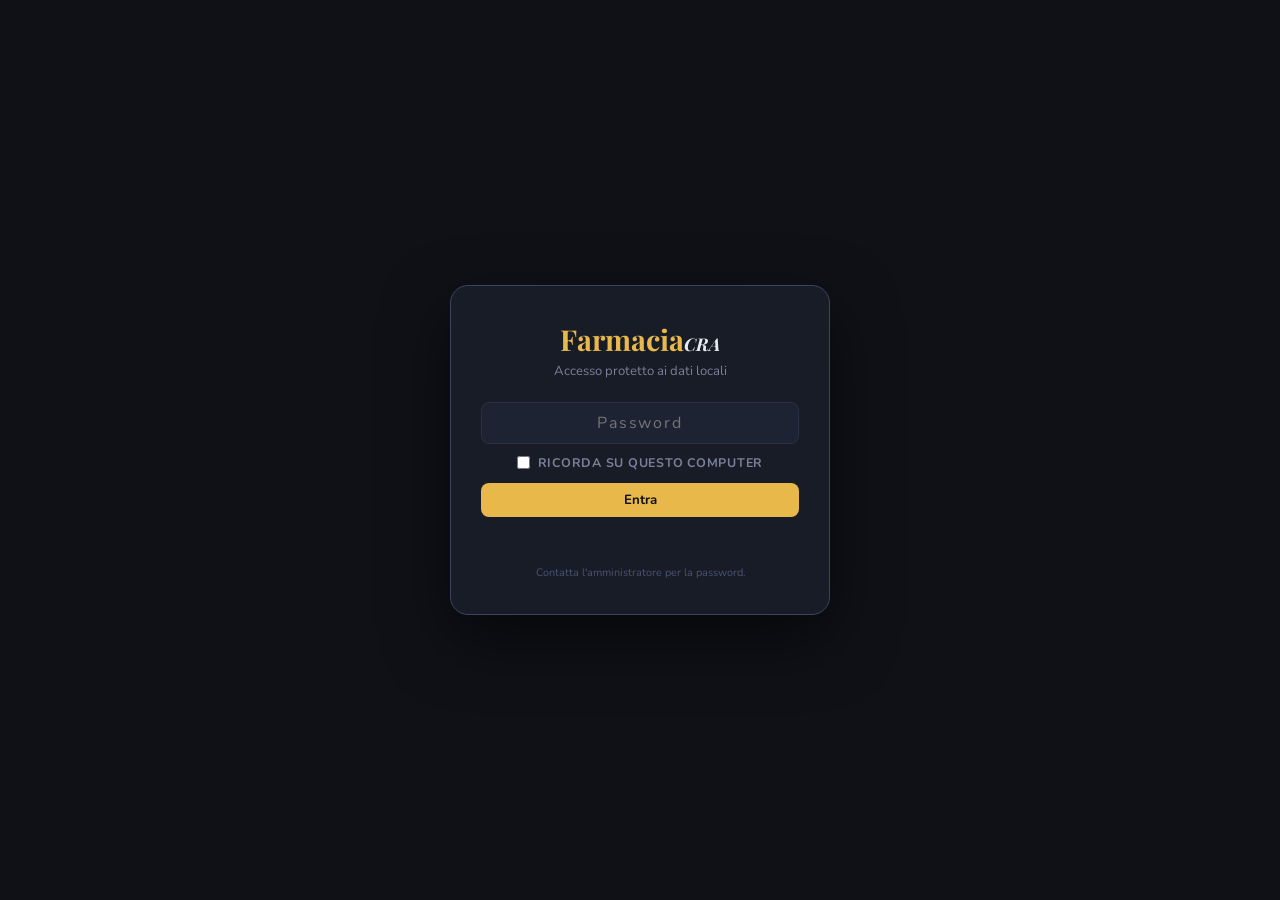
==== index.html @ 90d0b5b5 "Add files via upload" ====
<!DOCTYPE html>
<html lang="it">
<head>
<meta charset="UTF-8">
<meta name="viewport" content="width=device-width, initial-scale=1.0">
<title>FarmaciaCRA — Cascina Germoglio</title>
<link href="https://fonts.googleapis.com/css2?family=Playfair+Display:ital,wght@0,700;1,400&family=Inconsolata:wght@400;500;600&family=Nunito:wght@300;400;600;700&display=swap" rel="stylesheet">
<style>
*, *::before, *::after { box-sizing: border-box; margin: 0; padding: 0; }
:root {
  --bg: #0F1117; --surface: #181C27; --surface2: #1E2333;
  --border: #2A3045; --border-hi: #3A4560;
  --text: #E8EAF0; --muted: #7A8099; --dim: #4A5270;
  --gold: #E8B84B; --gold-bg: rgba(232,184,75,0.08);
  --red: #E05252; --red-bg: #2A1515;
  --amber: #E8913A; --amber-bg: #2A1E0E;
  --green: #4DB87A; --green-bg: #0E2018;
  --blue: #5B9BD5; --blue-bg: rgba(91,155,213,0.1);
  --violet: #9B7FD4; --violet-bg: rgba(155,127,212,0.1);
  --r: 12px;
}
body { font-family:'Nunito',sans-serif; background:var(--bg); color:var(--text); min-height:100vh; display:flex; flex-direction:column; }

/* HEADER */
header { background:var(--surface); border-bottom:1px solid var(--border); padding:14px 24px; display:flex; align-items:center; justify-content:space-between; position:sticky; top:0; z-index:100; gap:12px; }
.logo { font-family:'Playfair Display',serif; font-size:1.4rem; color:var(--gold); white-space:nowrap; }
.logo em { font-style:italic; color:var(--text); font-size:1rem; }
.hdr-tabs { display:flex; align-items:center; gap:2px; flex:1; margin:0 20px; }
.htab { padding:6px 16px; font-size:0.82rem; font-weight:700; color:var(--muted); cursor:pointer;
        border-radius:8px; transition:all .15s; white-space:nowrap; }
.htab:hover { color:var(--text); background:var(--surface2); }
.htab.active { color:var(--gold); background:var(--gold-bg); }
.hdr-right { display:flex; align-items:center; gap:10px; }
.clock { font-family:'Inconsolata',monospace; font-size:0.72rem; color:var(--muted); text-align:right; line-height:1.7; }

/* NAV TABS */
.nav-tabs { background:var(--surface); border-bottom:1px solid var(--border); padding:0 24px; display:flex; gap:0; }
.tab { padding:12px 20px; font-size:0.82rem; font-weight:700; color:var(--muted); cursor:pointer; border-bottom:2px solid transparent; transition:all .15s; white-space:nowrap; }
.tab:hover { color:var(--text); }
.tab.active { color:var(--gold); border-bottom-color:var(--gold); }

/* CONTAINER */
.container { max-width:1200px; margin:0 auto; padding:22px 24px; flex:1; }

/* TOOLBAR */
.toolbar { display:flex; justify-content:space-between; align-items:center; margin-bottom:18px; flex-wrap:wrap; gap:10px; }
.toolbar h2 { font-family:'Playfair Display',serif; font-size:1.15rem; }
.toolbar p  { font-size:0.75rem; color:var(--muted); margin-top:2px; }
.tbar-right { display:flex; gap:8px; flex-wrap:wrap; }

/* BUTTONS */
.btn { display:inline-flex; align-items:center; gap:5px; padding:8px 15px; border-radius:8px; border:none; cursor:pointer; font-family:'Nunito',sans-serif; font-size:0.83rem; font-weight:700; transition:all .15s; white-space:nowrap; }
.btn-gold  { background:var(--gold); color:#0F1117; }
.btn-gold:hover { filter:brightness(1.1); }
.btn-ghost { background:var(--surface2); color:var(--text); border:1px solid var(--border-hi); }
.btn-ghost:hover { background:var(--border); }
.btn-red   { background:var(--red-bg); color:var(--red); border:1px solid var(--red); }
.btn-red:hover { background:var(--red); color:#fff; }
.btn-blue  { background:var(--blue-bg); color:var(--blue); border:1px solid var(--blue); }
.btn-blue:hover { background:var(--blue); color:#fff; }
.btn-sm { padding:5px 10px; font-size:0.75rem; }

/* GRID PAZIENTI */
.grid { display:grid; grid-template-columns:repeat(auto-fill,minmax(320px,1fr)); gap:16px; }

/* PATIENT CARD */
.pcard { background:var(--surface); border:1px solid var(--border); border-radius:var(--r); overflow:hidden; transition:box-shadow .2s, border-color .2s; cursor:pointer; }
.pcard:hover { border-color:var(--gold); box-shadow:0 8px 32px rgba(0,0,0,.4); }
.pcard-head { padding:14px 16px 12px; display:flex; justify-content:space-between; align-items:flex-start; border-bottom:1px solid var(--border); }
.pname { font-family:'Playfair Display',serif; font-size:1.05rem; }
.pmeta { font-family:'Inconsolata',monospace; font-size:0.65rem; color:var(--dim); margin-top:3px; }
.pcard-body { padding:12px 16px; }
.pcard-stats { display:flex; gap:14px; }
.pstat { text-align:center; }
.pstat-n { font-family:'Inconsolata',monospace; font-size:1.1rem; font-weight:600; color:var(--gold); }
.pstat-l { font-size:0.65rem; color:var(--muted); margin-top:2px; }
.pcard-actions { padding:10px 16px; border-top:1px solid var(--border); display:flex; gap:6px; }

/* BADGE GRUPPO */
.badge { font-family:'Inconsolata',monospace; font-size:0.62rem; font-weight:600; padding:2px 8px; border-radius:20px; letter-spacing:.06em; text-transform:uppercase; }
.badge-cra { background:var(--gold-bg); color:var(--gold); border:1px solid rgba(232,184,75,.3); }
.badge-cd  { background:var(--blue-bg); color:var(--blue); border:1px solid rgba(91,155,213,.3); }
.badge-dim { background:var(--red-bg); color:var(--red); border:1px solid rgba(224,82,82,.3); }

/* BADGE FONTE FARMACO */
.fonte-cra  { background:var(--gold-bg); color:var(--gold); border:1px solid rgba(232,184,75,.25); font-size:0.6rem; padding:1px 6px; border-radius:10px; font-family:'Inconsolata',monospace; }
.fonte-pers { background:var(--blue-bg); color:var(--blue); border:1px solid rgba(91,155,213,.25); font-size:0.6rem; padding:1px 6px; border-radius:10px; font-family:'Inconsolata',monospace; }

/* MODAL */
.overlay { position:fixed; inset:0; background:rgba(0,0,0,.7); z-index:200; display:none; align-items:flex-start; justify-content:center; padding:24px; overflow-y:auto; }
.overlay.open { display:flex; }
.modal { background:var(--surface); border:1px solid var(--border-hi); border-radius:var(--r); width:100%; max-width:680px; margin:auto; }
.modal-head { padding:18px 22px; border-bottom:1px solid var(--border); display:flex; justify-content:space-between; align-items:center; }
.modal-title { font-family:'Playfair Display',serif; font-size:1.1rem; }
.modal-body { padding:22px; display:flex; flex-direction:column; gap:16px; }
.modal-foot { padding:14px 22px; border-top:1px solid var(--border); display:flex; gap:8px; justify-content:flex-end; }
.close-btn { background:none; border:none; color:var(--muted); font-size:1.4rem; cursor:pointer; line-height:1; padding:2px 6px; }
.close-btn:hover { color:var(--text); }

/* FORM */
.form-row { display:grid; grid-template-columns:1fr 1fr; gap:12px; }
.form-row-3 { display:grid; grid-template-columns:1fr 1fr 1fr; gap:12px; }
.form-group { display:flex; flex-direction:column; gap:5px; }
.form-group.full { grid-column:1/-1; }
label { font-size:0.75rem; font-weight:700; color:var(--muted); text-transform:uppercase; letter-spacing:.06em; }
input, select, textarea {
  background:var(--surface2); border:1px solid var(--border); border-radius:8px;
  color:var(--text); font-family:'Nunito',sans-serif; font-size:0.87rem;
  padding:9px 12px; transition:border-color .15s; width:100%;
}
input:focus, select:focus, textarea:focus { outline:none; border-color:var(--gold); }
textarea { resize:vertical; min-height:70px; }
select option { background:var(--surface2); }

/* SCHEDA TERAPEUTICA */
.scheda-wrap { max-width:900px; }
.scheda-header { background:var(--surface); border:1px solid var(--border); border-radius:var(--r); padding:16px 20px; margin-bottom:16px; display:flex; justify-content:space-between; align-items:center; flex-wrap:wrap; gap:10px; }
.scheda-pname { font-family:'Playfair Display',serif; font-size:1.3rem; }
.scheda-meta { font-family:'Inconsolata',monospace; font-size:0.7rem; color:var(--muted); margin-top:4px; }
.foglio-num { font-family:'Inconsolata',monospace; font-size:0.75rem; color:var(--gold); background:var(--gold-bg); border:1px solid rgba(232,184,75,.3); padding:4px 12px; border-radius:20px; }

/* SEZIONI TERAPIA */
.sezione { background:var(--surface); border:1px solid var(--border); border-radius:var(--r); margin-bottom:14px; overflow:hidden; }
.sezione-head { padding:12px 16px; border-bottom:1px solid var(--border); display:flex; justify-content:space-between; align-items:center; }
.sezione-title { font-family:'Inconsolata',monospace; font-size:0.72rem; font-weight:600; letter-spacing:.1em; text-transform:uppercase; }
.sezione-title.orale    { color:var(--gold); }
.sezione-title.topica   { color:var(--amber); }
.sezione-title.bisogno  { color:var(--violet); }
.sezione-title.longact  { color:var(--green); }

/* TABELLA FARMACI */
.drug-table { width:100%; border-collapse:collapse; font-size:0.8rem; }
.drug-table th { font-family:'Inconsolata',monospace; font-size:0.62rem; color:var(--muted); font-weight:600; letter-spacing:.06em; text-transform:uppercase; padding:8px 10px; border-bottom:1px solid var(--border); text-align:left; white-space:nowrap; }
.drug-table td { padding:9px 10px; border-bottom:1px solid var(--border); vertical-align:middle; }
.drug-table tr:last-child td { border-bottom:none; }
.drug-table tr:hover td { background:var(--surface2); }
.orario-dot { width:28px; height:28px; border-radius:50%; border:1px solid var(--border-hi); display:inline-flex; align-items:center; justify-content:center; font-family:'Inconsolata',monospace; font-size:0.65rem; color:var(--muted); }
.orario-dot.attivo { background:var(--gold-bg); border-color:var(--gold); color:var(--gold); }
.drug-nome { font-weight:700; }
.drug-dose { font-family:'Inconsolata',monospace; font-size:0.75rem; color:var(--gold); }
.drug-date { font-family:'Inconsolata',monospace; font-size:0.68rem; color:var(--muted); }
.drug-sosp { font-family:'Inconsolata',monospace; font-size:0.68rem; color:var(--red); }
.empty-row { text-align:center; padding:20px; color:var(--dim); font-size:0.8rem; font-style:italic; }

/* LONG ACTING TABLE */
.la-table { width:100%; border-collapse:collapse; font-size:0.8rem; }
.la-table th { font-family:'Inconsolata',monospace; font-size:0.62rem; color:var(--muted); font-weight:600; letter-spacing:.06em; text-transform:uppercase; padding:8px 10px; border-bottom:1px solid var(--border); text-align:left; }
.la-table td { padding:9px 10px; border-bottom:1px solid var(--border); vertical-align:middle; }
.la-table tr:last-child td { border-bottom:none; }
.prossima-ok   { color:var(--green); font-family:'Inconsolata',monospace; font-size:0.75rem; }
.prossima-warn { color:var(--amber); font-family:'Inconsolata',monospace; font-size:0.75rem; }
.prossima-late { color:var(--red); font-family:'Inconsolata',monospace; font-size:0.75rem; }

/* AGGIORNAMENTO FOOTER */
.scheda-footer { text-align:right; font-family:'Inconsolata',monospace; font-size:0.68rem; color:var(--dim); margin-top:8px; padding:10px 16px; }

/* EMPTY STATE */
.empty-state { text-align:center; padding:60px 20px; color:var(--muted); }
.empty-state .icon { font-size:3rem; margin-bottom:12px; opacity:.4; }
.empty-state p { font-size:0.9rem; }

/* MODAL GRANDE */
.modal-lg { max-width:860px; }

/* ORARI CHECKBOX */
.orari-group { display:flex; gap:10px; flex-wrap:wrap; margin-top:4px; }
.orario-check { display:flex; align-items:center; gap:5px; cursor:pointer; }
.orario-check input { width:auto; }
.orario-check span { font-family:'Inconsolata',monospace; font-size:0.82rem; }
.orario-dose-row { display:flex; align-items:center; padding:4px 0; }

/* CONVALIDA TERAPIA STAMPA */
@media print {
  .convalida-page { page-break-after: always; }
  .convalida-page:last-child { page-break-after: avoid; }
}

/* PRINT STYLES */
@media print {
  body { background:#fff; color:#000; font-family:'Times New Roman',serif; }
  .no-print { display:none !important; }
  .print-only { display:block !important; }
  .print-page { padding:15mm 15mm 10mm; }
  .print-header { text-align:center; margin-bottom:8mm; border-bottom:2px solid #000; padding-bottom:4mm; }
  .print-header h1 { font-size:14pt; font-weight:bold; }
  .print-header h2 { font-size:11pt; margin-top:2mm; }
  .print-header .foglio-info { font-size:9pt; margin-top:3mm; display:flex; justify-content:space-between; }
  .print-section { margin-top:6mm; }
  .print-section-title { font-size:9pt; font-weight:bold; text-transform:uppercase; border-bottom:1px solid #000; padding-bottom:1mm; margin-bottom:2mm; }
  .print-table { width:100%; border-collapse:collapse; font-size:8pt; }
  .print-table th { border:1px solid #000; padding:2mm 3mm; text-align:left; background:#f0f0f0; font-size:7pt; }
  .print-table td { border:1px solid #000; padding:2mm 3mm; min-height:7mm; }
  .print-table .firma-cell { width:28mm; }
  .print-table .data-cell { width:22mm; }
  .print-table .orario-cell { width:12mm; text-align:center; }
  .print-footer { margin-top:8mm; border-top:1px solid #aaa; padding-top:3mm; font-size:7pt; color:#555; display:flex; justify-content:space-between; }
  .print-ente { font-size:7pt; color:#555; text-align:center; margin-top:4mm; }
  @page { size:A4 landscape; margin:10mm; }
}
.print-only { display:none; }

/* ===== REPORT ===== */
.report-table { width:100%; border-collapse:collapse; font-size:0.82rem; margin-bottom:20px; }
.report-table th { font-family:'Inconsolata',monospace; font-size:0.62rem; color:var(--muted); font-weight:600; letter-spacing:.06em; text-transform:uppercase; padding:8px 12px; border-bottom:2px solid var(--border); text-align:left; white-space:nowrap; }
.report-table td { padding:9px 12px; border-bottom:1px solid var(--border); vertical-align:middle; }
.report-table tr:last-child td { border-bottom:none; }
.report-table tr:hover td { background:var(--surface2); }
.report-table .num { font-family:'Inconsolata',monospace; font-weight:600; }
.stato-pill { font-family:'Inconsolata',monospace; font-size:0.6rem; font-weight:600; padding:2px 8px; border-radius:20px; letter-spacing:.06em; text-transform:uppercase; white-space:nowrap; }
.stato-ok     { background:var(--green-bg); color:var(--green); border:1px solid rgba(77,184,122,.3); }
.stato-warn   { background:var(--amber-bg); color:var(--amber); border:1px solid rgba(232,145,58,.3); }
.stato-urgent { background:var(--red-bg);   color:var(--red);   border:1px solid rgba(224,82,82,.3); }
.storico-card { background:var(--surface); border:1px solid var(--border); border-radius:var(--r); margin-bottom:12px; overflow:hidden; }
.storico-card-head { padding:12px 16px; display:flex; justify-content:space-between; align-items:center; cursor:pointer; }
.storico-card-head:hover { background:var(--surface2); }
.storico-card-body { display:none; padding:16px; border-top:1px solid var(--border); }
.storico-card-body.open { display:block; }
.report-section-title { font-family:'Inconsolata',monospace; font-size:0.7rem; font-weight:600; letter-spacing:.1em; text-transform:uppercase; color:var(--muted); margin:16px 0 8px; }

/* SEARCH */
.search-bar { position:relative; }
.search-bar input { padding-left:32px; width:220px; }
.search-icon { position:absolute; left:10px; top:50%; transform:translateY(-50%); color:var(--muted); font-size:0.85rem; pointer-events:none; }

/* TOAST */
.toast { position:fixed; bottom:24px; right:24px; background:var(--surface); border:1px solid var(--green); border-radius:10px; padding:12px 18px; font-size:0.83rem; color:var(--green); z-index:999; display:none; animation:slideUp .2s; }
.toast.show { display:block; }
@keyframes slideUp { from { opacity:0; transform:translateY(10px); } to { opacity:1; transform:translateY(0); } }
@keyframes fadeIn { from { opacity:0; } to { opacity:1; } }

/* LOGIN */
.login-screen { position:fixed; inset:0; z-index:1000; background:var(--bg); display:flex; align-items:center; justify-content:center; padding:24px; }
.login-box { width:100%; max-width:380px; background:var(--surface); border:1px solid var(--border-hi); border-radius:18px; padding:34px 30px; box-shadow:0 24px 64px rgba(0,0,0,.55); text-align:center; }
.login-box h1 { font-family:'Playfair Display',serif; color:var(--gold); font-size:1.8rem; margin-bottom:4px; }
.login-box p { color:var(--muted); font-size:.82rem; margin-bottom:22px; }
.login-box input { text-align:center; letter-spacing:.12em; font-size:1rem; }
.login-error { min-height:20px; color:var(--red); font-size:.8rem; margin-top:10px; }

/* PILL SEZIONE */
.sezione-pill { font-size:0.62rem; padding:2px 8px; border-radius:10px; font-family:'Inconsolata',monospace; font-weight:600; text-transform:uppercase; }
.pill-orale   { background:var(--gold-bg); color:var(--gold); }
.pill-topica  { background:var(--amber-bg); color:var(--amber); }
.pill-bisogno { background:var(--violet-bg); color:var(--violet); }
.pill-longact { background:var(--green-bg); color:var(--green); }

/* BACK BTN */
.back-btn { display:inline-flex; align-items:center; gap:6px; color:var(--muted); font-size:0.8rem; cursor:pointer; margin-bottom:16px; transition:color .15s; background:none; border:none; font-family:'Nunito',sans-serif; }
.back-btn:hover { color:var(--text); }

/* INVENTARIO */
.inv-grid { display:grid; grid-template-columns:repeat(auto-fill,minmax(340px,1fr)); gap:16px; }
.inv-card { background:var(--surface); border:1px solid var(--border); border-radius:var(--r); overflow:hidden; transition:border-color .2s, box-shadow .2s; }
.inv-card.stato-ok     { border-left:4px solid var(--green); }
.inv-card.stato-warn   { border-left:4px solid var(--amber); }
.inv-card.stato-urgent { border-left:4px solid var(--red); }
.inv-card-head { padding:14px 16px 10px; border-bottom:1px solid var(--border); display:flex; justify-content:space-between; align-items:flex-start; }
.inv-nome { font-weight:700; font-size:0.95rem; }
.inv-forma { font-family:'Inconsolata',monospace; font-size:0.65rem; color:var(--muted); margin-top:2px; }
.inv-card-body { padding:12px 16px; display:flex; flex-direction:column; gap:10px; }
.inv-row { display:flex; justify-content:space-between; align-items:center; font-size:0.8rem; }
.inv-label { color:var(--muted); }
.inv-val { font-family:'Inconsolata',monospace; font-weight:600; }
.inv-val.green  { color:var(--green); }
.inv-val.amber  { color:var(--amber); }
.inv-val.red    { color:var(--red); }
/* DOSE CIRCLE — sostituisce orario-dot per terapie orali */
.dose-circle {
  width:36px; height:36px; border-radius:50%;
  border:1.5px solid var(--border-hi);
  display:inline-flex; align-items:center; justify-content:center;
  font-family:'Inconsolata',monospace; font-size:0.8rem; color:var(--muted);
  cursor:default; user-select:none; position:relative;
}
.dose-circle.attivo {
  background:var(--gold-bg); border-color:var(--gold); color:var(--gold);
  cursor:default;
}
.dose-circle-val { line-height:1; font-weight:600; }

/* POPUP DOSE INLINE */
.dose-popup {
  position:absolute; top:calc(100% + 6px); left:50%; transform:translateX(-50%);
  background:var(--surface2); border:1px solid var(--gold);
  border-radius:8px; padding:6px 8px; z-index:300; white-space:nowrap;
  display:flex; align-items:center; gap:6px; box-shadow:0 4px 16px rgba(0,0,0,.4);
}
.dose-popup input {
  width:64px; text-align:center; font-family:'Inconsolata',monospace;
  font-size:0.88rem; padding:4px 6px; background:var(--surface); color:var(--gold);
  border:1px solid var(--gold); border-radius:6px;
}
.dose-popup .dose-pop-ok {
  background:var(--gold); color:#0F1117; border:none; border-radius:6px;
  padding:4px 8px; cursor:pointer; font-weight:700; font-size:0.75rem;
}

/* ALERT BANNER INVENTARIO */
.inv-alert { margin-bottom:18px; border-radius:var(--r); padding:13px 17px; }
.inv-alert.urgent { background:var(--red-bg); border:1px solid var(--red); }
.inv-alert.warn   { background:var(--amber-bg); border:1px solid var(--amber); }
.inv-alert-ttl { font-family:'Inconsolata',monospace; font-size:0.68rem; font-weight:600; letter-spacing:.1em; text-transform:uppercase; margin-bottom:7px; }
.inv-alert.urgent .inv-alert-ttl { color:var(--red); }
.inv-alert.warn   .inv-alert-ttl { color:var(--amber); }
.inv-chips { display:flex; flex-wrap:wrap; gap:5px; }
.chip-urgent { font-size:0.78rem; padding:3px 10px; border-radius:20px; background:rgba(224,82,82,.15); border:1px solid rgba(224,82,82,.3); color:var(--text); }
.chip-warn   { font-size:0.78rem; padding:3px 10px; border-radius:20px; background:rgba(232,145,58,.15); border:1px solid rgba(232,145,58,.3); color:var(--text); }

/* MOVIMENTO LOG */
.mov-list { display:flex; flex-direction:column; gap:6px; margin-top:6px; }
.mov-row { display:flex; justify-content:space-between; align-items:center; background:var(--surface2); border-radius:8px; padding:8px 12px; font-size:0.78rem; }
.mov-tipo { font-family:'Inconsolata',monospace; font-size:0.65rem; font-weight:600; text-transform:uppercase; }
.mov-tipo.carico    { color:var(--green); }
.mov-tipo.scarico   { color:var(--red); }
.mov-tipo.rettifica { color:var(--amber); }
.mov-q { font-family:'Inconsolata',monospace; font-weight:700; }
.mov-q.pos { color:var(--green); }
.mov-q.neg { color:var(--red); }
.mov-data { color:var(--dim); font-size:0.7rem; font-family:'Inconsolata',monospace; }

/* SOMMARIO INVENTARIO */
.inv-summary { display:flex; gap:16px; flex-wrap:wrap; margin-bottom:18px; }
.inv-stat { background:var(--surface); border:1px solid var(--border); border-radius:10px; padding:14px 20px; flex:1; min-width:140px; }
.inv-stat-n { font-family:'Inconsolata',monospace; font-size:1.4rem; font-weight:600; }
.inv-stat-l { font-size:0.7rem; color:var(--muted); margin-top:3px; }
</style>
</head>
<body>

<div class="login-screen no-print" id="login-screen">
  <div class="login-box">
    <h1>Farmacia<em style="color:var(--text);font-size:1.1rem;">CRA</em></h1>
    <p>Accesso protetto ai dati locali</p>
    <input type="password" id="login-password" placeholder="Password" onkeydown="if(event.key==='Enter')loginApp()">
    <label style="display:flex;align-items:center;gap:8px;font-size:0.78rem;color:var(--muted);margin-top:10px;cursor:pointer;justify-content:center">
      <input type="checkbox" id="ricorda-device" style="width:auto;accent-color:var(--gold)">
      Ricorda su questo computer
    </label>
    <button class="btn btn-gold" style="width:100%;justify-content:center;margin-top:12px" onclick="loginApp()">Entra</button>
    <div class="login-error" id="login-error"></div>
    <p style="font-size:.68rem;margin-top:18px;margin-bottom:0;color:var(--dim)">Contatta l'amministratore per la password.</p>
  </div>
</div>

<header class="no-print">
  <div class="logo">Farmacia<em>CRA</em></div>
  <div class="hdr-tabs no-print">
    <div class="htab active" id="htab-pazienti" onclick="showTab('pazienti')">Pazienti</div>
    <div class="htab" id="htab-inventario" onclick="showTab('inventario')">Inventario CRA</div>
    <div class="htab" id="htab-report" onclick="showTab('report')">Report</div>
  </div>
  <div class="hdr-right">
    <button class="btn btn-ghost btn-sm" onclick="esportaBackup()" title="Esporta backup dati">💾 Backup</button>
    <label class="btn btn-ghost btn-sm" style="cursor:pointer" title="Importa backup dati">
      📥 Importa <input type="file" id="import-file" accept=".json" style="display:none" onchange="importaBackup(this)">
    </label>
    <button class="btn btn-ghost btn-sm" onclick="openModalCambiaPassword()" title="Cambia password">🔑</button>

    <div class="clock" id="clock"></div>
  </div>
</header>



<!-- TOAST -->
<div class="toast" id="toast"></div>

<!-- ===================== TAB PAZIENTI ===================== -->
<div id="tab-pazienti" class="container">

  <!-- BANNER ALERT FARMACI (visibile nella home) -->
  <div id="home-alert-urgent" class="inv-alert urgent" style="display:none;margin-bottom:14px">
    <div style="display:flex;align-items:center;justify-content:space-between;flex-wrap:wrap;gap:8px">
      <div class="inv-alert-ttl" style="margin-bottom:0">🔗 Collegamento rotto — <span id="home-alert-urgent-count" style="font-family:'Inconsolata',monospace;font-size:0.7rem;background:var(--red-bg);border:1px solid var(--red);border-radius:10px;padding:1px 8px">0</span> terapie con farmacoCRAid non trovato</div>
      <span style="font-size:0.73rem;color:var(--muted);cursor:pointer;text-decoration:underline" onclick="showTab('report');setTimeout(()=>showReportTab('incongruenze'),80)">Vai a Report → Incongruenze →</span>
    </div>
    <div class="inv-chips" id="home-chips-urgent" style="margin-top:8px"></div>
  </div>
  <div id="home-alert-warn" class="inv-alert warn" style="display:none;margin-bottom:14px">
    <div class="inv-alert-ttl">⚠ Farmaci in ATTENZIONE — scorte per meno di 7 giorni</div>
    <div class="inv-chips" id="home-chips-warn"></div>
  </div>
  <!-- BANNER REPORT MENSILE -->
  <div id="home-report-banner" style="display:none;margin-bottom:14px;background:var(--blue-bg);border:1px solid var(--blue);border-radius:var(--r);padding:13px 17px;">
    <div style="font-family:'Inconsolata',monospace;font-size:0.68rem;font-weight:600;letter-spacing:.1em;text-transform:uppercase;color:var(--blue);margin-bottom:7px">📊 Report mensile disponibile</div>
    <div style="display:flex;align-items:center;justify-content:space-between;flex-wrap:wrap;gap:10px">
      <span style="font-size:0.82rem" id="home-report-banner-msg"></span>
      <button class="btn btn-blue btn-sm" onclick="generaESalvaReportMensile(true)">Genera e salva report</button>
    </div>
  </div>

  <!-- VISTA LISTA PAZIENTI -->
  <div id="vista-lista">
    <div class="toolbar">
      <div>
        <h2>Pazienti</h2>
        <p id="pz-count"></p>
      </div>
      <div class="tbar-right">
        <div class="search-bar">
          <span class="search-icon">🔍</span>
          <input type="text" id="search-pz" placeholder="Cerca paziente…" oninput="renderLista()">
        </div>

        <button class="btn btn-gold" onclick="openModalPaziente()">+ Nuovo paziente</button>
        <button class="btn btn-ghost btn-sm" onclick="openModalConvalida()">🗓 Convalida terapia</button>

      </div>
    </div>
    <div class="grid" id="grid-pazienti"></div>
  </div>

  <!-- VISTA SCHEDA PAZIENTE -->
  <div id="vista-scheda" style="display:none;">
    <button class="back-btn no-print" onclick="tornaLista()">← Torna all'elenco</button>
    <div class="scheda-wrap" id="scheda-content"></div>
  </div>

</div>

<!-- ===================== TAB INVENTARIO ===================== -->
<div id="tab-inventario" class="container" style="display:none;">

  <div id="inv-alert-urgent" class="inv-alert urgent" style="display:none;">
    <div style="display:flex;align-items:center;justify-content:space-between;flex-wrap:wrap;gap:8px;margin-bottom:8px">
      <div class="inv-alert-ttl" style="margin-bottom:0">⚠ Scorta = 0 con terapie attive — <span id="inv-alert-urgent-count" style="font-family:'Inconsolata',monospace;font-size:0.7rem;background:var(--red-bg);border:1px solid var(--red);border-radius:10px;padding:1px 8px">0</span></div>
      <span style="font-size:0.73rem;color:var(--muted)">Verifica scorta fisica e aggiorna o ordina</span>
    </div>
    <table style="width:100%;border-collapse:collapse;font-size:0.78rem">
      <thead><tr style="color:var(--muted);font-family:'Inconsolata',monospace;font-size:0.65rem;text-transform:uppercase;letter-spacing:.08em">
        <th style="text-align:left;padding:4px 8px;border-bottom:1px solid var(--border)">Farmaco</th>
        <th style="text-align:center;padding:4px 8px;border-bottom:1px solid var(--border)">Scorta</th>
        <th style="text-align:center;padding:4px 8px;border-bottom:1px solid var(--border)">Consumo/die</th>
        <th style="text-align:left;padding:4px 8px;border-bottom:1px solid var(--border)">Pazienti</th>
      </tr></thead>
      <tbody id="inv-chips-urgent"></tbody>
    </table>
  </div>
  <div id="inv-alert-warn" class="inv-alert warn" style="display:none;">
    <div class="inv-alert-ttl">⬇ Scorte in esaurimento</div>
    <div class="inv-chips" id="inv-chips-warn"></div>
  </div>

  <div class="inv-summary" id="inv-summary"></div>

  <div class="toolbar">
    <div>
      <h2>Farmaci CRA — Magazzino</h2>
      <p id="inv-count"></p>
    </div>
    <div class="tbar-right">
      <input type="text" id="search-inv" placeholder="Cerca farmaco…" style="width:200px" oninput="renderInventario()">
      <button class="btn btn-gold" onclick="openModalFarmacioCRA()">+ Nuovo farmaco</button>
      <button class="btn btn-ghost btn-sm" onclick="openModalMovimenti()">📋 Log movimenti</button>
    </div>
  </div>

  <div class="inv-grid" id="inv-grid"></div>
</div>

<!-- MODAL FARMACO CRA -->
<div class="overlay" id="modal-farmaco-cra">
  <div class="modal">
    <div class="modal-head">
      <span class="modal-title" id="modal-fcra-title">Scheda farmaco CRA</span>
      <button class="close-btn" onclick="closeModal('modal-farmaco-cra')">×</button>
    </div>
    <div class="modal-body">
      <div class="form-row">
        <div class="form-group">
          <label>Nome farmaco *</label>
          <input type="text" id="fcra-nome" placeholder="es. Aloperidolo 2mg">
        </div>
        <div class="form-group">
          <label>Forma farmaceutica</label>
          <select id="fcra-forma">
            <option>Compresse</option><option>Capsule</option><option>Gocce</option>
            <option>Fiala IM</option><option>Fiala EV</option><option>Cerotto</option>
            <option>Soluzione orale</option><option>Sospensione</option><option>Altro</option>
          </select>
        </div>
      </div>
      <div class="form-row">
        <div class="form-group">
          <label>Unità per confezione *</label>
          <input type="number" id="fcra-xconf" min="1" placeholder="es. 30">
        </div>
        <div class="form-group">
          <label>Unità di misura</label>
          <input type="text" id="fcra-udm" placeholder="es. cp, fl, ml…">
        </div>
      </div>
      <div class="form-row">
        <div class="form-group">
          <label>Scorta attuale (unità) *</label>
          <input type="number" id="fcra-scorta" min="0" placeholder="es. 120">
        </div>
        <div class="form-group">
          <label>Data riferimento scorta *</label>
          <input type="date" id="fcra-lastsync">
        </div>
      </div>
      <div class="form-row">
        <div class="form-group">
          <label>⬇ Alert scorte (giorni residui)</label>
          <input type="number" id="fcra-warn-gg" min="1" value="8" placeholder="8">
          <small style="color:var(--muted);font-size:0.68rem;margin-top:3px;display:block">Default 8 gg — calcolato sul consumo attuale</small>
        </div>
        <div class="form-group">
          <label>⚠ Urgente (giorni residui)</label>
          <input type="number" id="fcra-urgent-gg" min="1" value="3" placeholder="3">
          <small style="color:var(--muted);font-size:0.68rem;margin-top:3px;display:block">Default 3 gg</small>
        </div>
      </div>
      <div style="background:var(--surface2);border-radius:8px;padding:9px 12px;font-size:0.73rem;color:var(--muted);margin-top:-6px">
        💡 Le soglie si basano sui giorni residui stimati. Con consumo giornaliero zero vengono ignorate.
      </div>
      <div class="form-group">
        <label>Note</label>
        <textarea id="fcra-note" placeholder="Note sul farmaco…" style="min-height:50px"></textarea>
      </div>
    </div>
    <div class="modal-foot">
      <button class="btn btn-ghost" onclick="closeModal('modal-farmaco-cra')">Annulla</button>
      <button class="btn btn-gold" onclick="salvaFarmacioCRA()">Salva</button>
    </div>
  </div>
</div>

<!-- MODAL CARICO SCORTE -->
<div class="overlay" id="modal-carico">
  <div class="modal">
    <div class="modal-head">
      <span class="modal-title">📦 Carico scorte</span>
      <button class="close-btn" onclick="closeModal('modal-carico')">×</button>
    </div>
    <div class="modal-body">
      <p style="font-size:0.82rem;color:var(--muted)" id="carico-farm-label"></p>
      <div class="form-row">
        <div class="form-group">
          <label>Numero confezioni ricevute *</label>
          <input type="number" id="carico-nconf" min="1" placeholder="es. 3">
        </div>
        <div class="form-group">
          <label>Unità per confezione</label>
          <input type="number" id="carico-xconf" min="1" readonly style="opacity:.6">
        </div>
      </div>
      <div class="form-group">
        <label>Note (fornitore, lotto, DDT…)</label>
        <input type="text" id="carico-note" placeholder="Opzionale">
      </div>
      <input type="hidden" id="carico-totale">
    </div>
    <div class="modal-foot">
      <button class="btn btn-ghost" onclick="closeModal('modal-carico')">Annulla</button>
      <button class="btn btn-gold" onclick="eseguiCarico()">Conferma carico</button>
    </div>
  </div>
</div>

<!-- MODAL SCARICO -->
<div class="overlay" id="modal-scarico">
  <div class="modal" style="max-width:480px">
    <div class="modal-head">
      <span class="modal-title">📤 Scarico scorte</span>
      <button class="close-btn" onclick="closeModal('modal-scarico')">×</button>
    </div>
    <div class="modal-body">
      <p style="font-size:0.82rem;color:var(--muted)" id="scarico-farm-label"></p>
      <div class="form-row">
        <div class="form-group">
          <label>Confezioni da scaricare *</label>
          <input type="number" id="scarico-nconf" min="1" value="1" placeholder="es. 1">
        </div>
        <div class="form-group">
          <label>Unità per confezione</label>
          <input type="number" id="scarico-xconf" min="1" readonly style="opacity:.6">
        </div>
      </div>
      <div class="form-group">
        <label>Causale scarico *</label>
        <input type="text" id="scarico-note" placeholder="es. farmaco scaduto, somministrazione extra, rottura…">
      </div>
    </div>
    <div class="modal-foot">
      <button class="btn btn-ghost" onclick="closeModal('modal-scarico')">Annulla</button>
      <button class="btn btn-red" onclick="eseguiScarico()">Conferma scarico</button>
    </div>
  </div>
</div>
<!-- MODAL RETTIFICA -->
<div class="overlay" id="modal-rettifica">
  <div class="modal" style="max-width:480px">
    <div class="modal-head">
      <span class="modal-title">⚖ Rettifica inventario</span>
      <button class="close-btn" onclick="closeModal('modal-rettifica')">×</button>
    </div>
    <div class="modal-body">
      <div id="rett-farm-label" style="background:var(--surface2,#2a2a2a);border:1px solid var(--border);border-radius:6px;padding:10px 14px;margin-bottom:14px;font-weight:700;font-size:0.95rem;color:var(--text)"></div>
      <div class="form-row">
        <div class="form-group">
          <label>Scorta reale contata (unità) *</label>
          <input type="number" id="rett-scorta" min="0" placeholder="Unità effettivamente presenti">
        </div>
        <div class="form-group">
          <label>Scorta calcolata dall'app</label>
          <input type="text" id="rett-calcolata" readonly style="opacity:.6;font-family:Inconsolata,monospace;">
        </div>
      </div>
      <div class="form-group">
        <label>Motivazione rettifica *</label>
        <input type="text" id="rett-note" placeholder="es. conta fisica mensile, farmaco scaduto…">
      </div>
    </div>
    <div class="modal-foot">
      <button class="btn btn-ghost" onclick="closeModal('modal-rettifica')">Annulla</button>
      <button class="btn btn-red" onclick="eseguiRettifica()">Applica rettifica</button>
    </div>
  </div>
</div>

<!-- MODAL LOG MOVIMENTI -->
<div class="overlay" id="modal-movimenti">
  <div class="modal modal-lg">
    <div class="modal-head">
      <span class="modal-title">Log movimenti magazzino</span>
      <button class="close-btn" onclick="closeModal('modal-movimenti')">×</button>
    </div>
    <div class="modal-body" style="max-height:65vh;overflow-y:auto;">
      <div id="log-movimenti-content"></div>
    </div>
    <div class="modal-foot">
      <button class="btn btn-ghost btn-sm" onclick="stampaMovimenti()">🖨 Stampa log</button>
      <button class="btn btn-ghost" onclick="closeModal('modal-movimenti')">Chiudi</button>
    </div>
  </div>
</div>

<!-- ===================== TAB REPORT ===================== -->
<div id="tab-report" class="container" style="display:none;">

  <div class="nav-tabs" style="margin:0 -24px 20px;padding:0 24px;">
    <div class="tab active" id="rtab-scorte"        onclick="showReportTab('scorte')">📦 Scorte magazzino</div>
    <div class="tab"        id="rtab-consumi"       onclick="showReportTab('consumi')">📈 Farmaci in uso</div>
    <div class="tab"        id="rtab-storico"       onclick="showReportTab('storico')">🗂 Storico mensile</div>
    <div class="tab"        id="rtab-incongruenze"  onclick="showReportTab('incongruenze')">🔍 Incongruenze</div>
  </div>

  <div id="rpanel-scorte">
    <div class="toolbar" style="margin-bottom:14px">
      <div><h2>Scorte magazzino</h2><p style="font-size:0.75rem;color:var(--muted)">Snapshot scorte residue stimate oggi</p></div>
      <div class="tbar-right"><button class="btn btn-ghost btn-sm" onclick="stampaReportScorte()">🖨 Stampa</button></div>
    </div>
    <div id="report-scorte-content"></div>
  </div>

  <div id="rpanel-consumi" style="display:none">
    <div class="toolbar" style="margin-bottom:14px">
      <div><h2>Farmaci in uso</h2><p style="font-size:0.75rem;color:var(--muted)">Consumo mensile stimato e fabbisogno ordine</p></div>
      <div class="tbar-right"><button class="btn btn-ghost btn-sm" onclick="stampaReportConsumi()">🖨 Stampa</button></div>
    </div>
    <div id="report-consumi-content"></div>
  </div>

  <div id="rpanel-storico" style="display:none">
    <div class="toolbar" style="margin-bottom:14px">
      <div><h2>Storico report mensili</h2><p style="font-size:0.75rem;color:var(--muted)" id="storico-count"></p></div>
    </div>
    <div id="report-storico-list"></div>
  </div>

  <div id="rpanel-incongruenze" style="display:none">
    <div class="toolbar" style="margin-bottom:14px">
      <div>
        <h2>Incongruenze foglio terapia ↔ magazzino</h2>
        <p style="font-size:0.75rem;color:var(--muted)">Terapie attive CRA — escluse le terapie al bisogno</p>
      </div>
      <div class="tbar-right">
        <button class="btn btn-ghost btn-sm" onclick="renderReportIncongruenze()">🔄 Aggiorna</button>
        <button class="btn btn-ghost btn-sm" onclick="stampaReportIncongruenze()">🖨 Stampa</button>
      </div>
    </div>
    <div id="report-incongruenze-content"></div>
  </div>

</div>

<!-- ===================== MODAL PAZIENTE ===================== -->
<div class="overlay" id="modal-paziente">
  <div class="modal">
    <div class="modal-head">
      <span class="modal-title" id="modal-pz-title">Nuovo paziente</span>
      <button class="close-btn" onclick="closeModal('modal-paziente')">×</button>
    </div>
    <div class="modal-body">
      <div class="form-row">
        <div class="form-group">
          <label>Cognome *</label>
          <input type="text" id="pz-cognome" placeholder="Cognome">
        </div>
        <div class="form-group">
          <label>Nome *</label>
          <input type="text" id="pz-nome" placeholder="Nome">
        </div>
      </div>
      <div class="form-row">
        <div class="form-group">
          <label>Data di nascita</label>
          <input type="date" id="pz-data-nascita">
        </div>
        <div class="form-group" style="visibility:hidden"></div>
      </div>
      <div class="form-row">
        <div class="form-group">
          <label>Stato</label>
          <select id="pz-attivo">
            <option value="true">Attivo</option>
            <option value="false">Dimesso</option>
          </select>
        </div>
        <div class="form-group">
          <label>Terapia</label>
          <select id="pz-terapia-sospesa">
            <option value="false">In corso</option>
            <option value="true">Sospesa (assenza)</option>
          </select>
        </div>
      </div>
      <div class="form-group">
        <label>⚠ Allergie / Intolleranze</label>
        <input type="text" id="pz-allergie" placeholder="es. Penicilline, Lattice, FANS…" style="border-color:var(--amber)">
      </div>
      <div class="form-group">
        <label>Note</label>
        <textarea id="pz-note" placeholder="Note cliniche generali…"></textarea>
      </div>
    </div>
    <div class="modal-foot">
      <button class="btn btn-ghost" onclick="closeModal('modal-paziente')">Annulla</button>
      <button class="btn btn-gold" onclick="salvaPaziente()">Salva paziente</button>
    </div>
  </div>
</div>

<!-- ===================== MODAL FARMACO ===================== -->
<div class="overlay" id="modal-farmaco">
  <div class="modal modal-lg">
    <div class="modal-head">
      <span class="modal-title" id="modal-farm-title">Terapia paziente</span>
      <button class="close-btn" onclick="closeModal('modal-farmaco')">×</button>
    </div>
    <div class="modal-body">
      <div class="form-row">
        <div class="form-group">
          <label>Nome farmaco *</label>
          <div style="position:relative">
            <input type="text" id="farm-nome" placeholder="es. Aloperidolo 2mg"
                   autocomplete="new-password" name="fcra_farmaco_search" spellcheck="false"
                   oninput="aggiornaSuggerimentiFarmaco(this.value)" onblur="setTimeout(()=>chiudiSuggerimentiFarmaco(),200)">
            <div id="farm-nome-dropdown" style="display:none;position:absolute;top:100%;left:0;right:0;z-index:400;background:var(--surface2);border:1px solid var(--gold);border-radius:0 0 8px 8px;max-height:180px;overflow-y:auto;box-shadow:0 6px 20px rgba(0,0,0,.5)"></div>
          </div>
          <div id="farm-link-badge" style="display:none;margin-top:5px;font-family:'Inconsolata',monospace;font-size:0.68rem;background:var(--green-bg);color:var(--green);border:1px solid rgba(77,184,122,.3);border-radius:8px;padding:3px 10px;display:inline-flex;align-items:center;gap:6px">
            🔗 <span id="farm-link-badge-txt"></span>
          </div>
        </div>
        <div class="form-group">
          <label>Sezione *</label>
          <select id="farm-sezione" onchange="aggiornaCampiSezione()">
            <option value="orale">Terapia Orale</option>
            <option value="topica">Topica / IM / SC / EV / Varie</option>
            <option value="bisogno">Al Bisogno</option>
            <option value="longacting">Long Acting</option>
          </select>
        </div>
      </div>

      <!-- Forma farmaceutica: sempre visibile in tutte le sezioni -->
      <div class="form-row">
        <div class="form-group">
          <label>Forma farmaceutica <span style="color:var(--amber);font-size:0.75rem;">★ obbligatoria per stampa FUT</span></label>
          <select id="farm-dose-unit" onchange="aggiornaLabelUnitaDose()">
            <option value="">— seleziona —</option>
            <option value="cp">cp — compressa</option>
            <option value="gtt">gtt — gocce</option>
            <option value="bust">bust — bustina</option>
            <option value="sci">sci — sciroppo</option>
            <option value="fl">fl — fiala</option>
            <option value="cer">cer — cerotto</option>
            <option value="supp">supp — supposta</option>
            <option value="spray">spray</option>
            <option value="ml">ml</option>
          </select>
        </div>
      </div>

      <!-- Via di somministrazione: solo per topica/IM/SC/EV -->
      <div class="form-row" id="grp-via-row">
        <div class="form-group" id="grp-via">
          <label>Via di somministrazione</label>
          <select id="farm-via">
            <option value="">— seleziona —</option>
            <option value="os">os — orale</option>
            <option value="s.l.">s.l. — sublinguale</option>
            <option value="td">td — transdermica</option>
            <option value="inal">inal — inalatoria</option>
            <option value="im">im — intramuscolo</option>
            <option value="sc">sc — sottocute</option>
            <option value="ev">ev — endovenosa</option>
            <option value="rett">rett — rettale</option>
          </select>
        </div>
      </div>

      <!-- Orari + dosi per orario (solo per orale e topica) -->
      <div class="form-group" id="grp-orari">
        <label>Orari e dosi di somministrazione</label>
        <div id="orari-dosi-grid" style="display:flex;flex-direction:column;gap:10px;margin-top:6px;">
          <div class="orario-dose-row" id="odr-8">
            <label class="orario-check"><input type="checkbox" value="8" id="or8" onchange="toggleDoseOrario('8')"> <span style="font-family:'Inconsolata',monospace;font-weight:600">Ore 8</span></label>
            <input type="number" id="dose-or8" min="0" step="0.5" placeholder="dose" style="display:none;width:90px;margin-left:12px" title="Dose ore 8">
          </div>
          <div class="orario-dose-row" id="odr-13">
            <label class="orario-check"><input type="checkbox" value="13" id="or13" onchange="toggleDoseOrario('13')"> <span style="font-family:'Inconsolata',monospace;font-weight:600">Ore 13</span></label>
            <input type="number" id="dose-or13" min="0" step="0.5" placeholder="dose" style="display:none;width:90px;margin-left:12px" title="Dose ore 13">
          </div>
          <div class="orario-dose-row" id="odr-15">
            <label class="orario-check"><input type="checkbox" value="15" id="or15" onchange="toggleDoseOrario('15')"> <span style="font-family:'Inconsolata',monospace;font-weight:600">Ore 15</span></label>
            <input type="number" id="dose-or15" min="0" step="0.5" placeholder="dose" style="display:none;width:90px;margin-left:12px" title="Dose ore 15">
          </div>
          <div class="orario-dose-row" id="odr-20">
            <label class="orario-check"><input type="checkbox" value="20" id="or20" onchange="toggleDoseOrario('20')"> <span style="font-family:'Inconsolata',monospace;font-weight:600">Ore 20</span></label>
            <input type="number" id="dose-or20" min="0" step="0.5" placeholder="dose" style="display:none;width:90px;margin-left:12px" title="Dose ore 20">
          </div>
        </div>
      </div>

      <!-- Long Acting date -->
      <div id="grp-longacting" style="display:none;">
        <div class="form-row">
          <div class="form-group">
            <label>Dose (es. 1 fl, 2 mg…)</label>
            <input type="text" id="farm-dose-la" placeholder="es. 1 fl">
          </div>
          <div class="form-group">
            <label>Data prossima somministrazione</label>
            <input type="date" id="farm-la-prossima">
          </div>
        </div>
        <div class="form-row">
          <div class="form-group">
            <label>Ogni (giorni)</label>
            <input type="number" id="farm-la-giorni" min="1" max="365" placeholder="es. 28">
          </div>
          <div class="form-group">
            <label>Dose numerica (per inventario)</label>
            <input type="number" id="farm-dose-num-la" min="0" step="0.01" placeholder="es. 1">
          </div>
        </div>
      </div>

      <!-- Al bisogno: dose descrittiva + indicazione -->
      <div id="grp-bisogno" style="display:none;">
        <div class="form-row">
          <div class="form-group">
            <label>Dose (es. 1 cp, 5 gtt…)</label>
            <input type="text" id="farm-dose-bisogno" placeholder="es. 1 cp al bisogno">
          </div>
          <div class="form-group">
            <label>Indicazione / condizione d'uso</label>
            <input type="text" id="farm-indicazione" placeholder="es. in caso di agitazione…">
          </div>
        </div>
      </div>

      <div class="form-row">
        <div class="form-group">
          <label>Data inizio prescrizione *</label>
          <input type="date" id="farm-data-inizio">
        </div>
        <div class="form-group">
          <label>Data sospensione</label>
          <input type="date" id="farm-data-fine">
        </div>
      </div>

      <div class="form-group">
        <label>Note</label>
        <input type="text" id="farm-note" placeholder="Note aggiuntive…">
      </div>

      <!-- campi legacy nascosti per compatibilità dati -->
      <input type="hidden" id="farm-dose" value="">
      <input type="hidden" id="farm-dose-num" value="">
      <input type="hidden" id="farm-fonte" value="CRA">
      <input type="hidden" id="farm-inv-enabled" value="true">
      <input type="hidden" id="farm-cra-link" value="">
    </div>
    <div class="modal-foot">
      <button class="btn btn-ghost" onclick="closeModal('modal-farmaco')">Annulla</button>
      <button class="btn btn-gold" onclick="salvaFarmaco()">Aggiungi farmaco</button>
    </div>
  </div>
</div>

<!-- ===================== MODAL IMPORTA RM ===================== -->
<div class="overlay" id="modal-import">
  <div class="modal">
    <div class="modal-head">
      <span class="modal-title">Importa da RicettaManager</span>
      <button class="close-btn" onclick="closeModal('modal-import')">×</button>
    </div>
    <div class="modal-body">
      <p style="font-size:0.85rem;color:var(--muted);">Seleziona il file di backup JSON esportato da RicettaManager. I pazienti non ancora presenti verranno aggiunti automaticamente.</p>
      <div class="form-group">
        <label>File backup RicettaManager (.json)</label>
        <input type="file" id="rm-file" accept=".json">
      </div>
      <div id="rm-preview" style="display:none; font-family:'Inconsolata',monospace; font-size:0.78rem; color:var(--muted); background:var(--surface2); border-radius:8px; padding:12px; margin-top:4px;"></div>
    </div>
    <div class="modal-foot">
      <button class="btn btn-ghost" onclick="closeModal('modal-import')">Annulla</button>
      <button class="btn btn-gold" onclick="eseguiImport()">Importa pazienti</button>
    </div>
  </div>
</div>

<!-- ===================== AREA DI STAMPA ===================== -->
<div id="print-area" class="print-only"></div>

<script>
// Logo struttura (base64) — definito una sola volta, riusato nelle stampe
const LOGO_B64 = "[base64]/udtqP2b45kb9t7dnbtb37O1M/fMCX06VFd9Xd19p1LKlgN5S0rKTJNbbrnlLbNmzXrLjTfeWL/[base64]//[base64]///[base64]/pTjUY8//zzy5///Ofyu9/9rpxyyinlhBNOKEcddVQ5/PDDy5ve9KYx5Q1veEN54xvfWL+/+c1vruK7Y35zj6985SvlG9/4RvnOd75TfvSjH5WTTjqpnH766eUf//hHOfPMM8s///nP8p///KdOwUZYRmRkEpCJRCIx99AlHLuSSCQSiUQikVi4kQRkIpGYNJB6pkOfe+655fe//3356U9/WgnBF77wheVpT3ta2WabbcrDH/7wstFGG5V11lmn3P/+9y93v/vdy5JLLjmmLLHEEvXzfve7X1lqqaWq+B6/3elOd6py17vetSyyyCL1vmuttVbZdNNNy2Mf+9jykpe8pBx44IHlIx/5SPne975XSVHTv8eKzkwkEonE1NFHOraSSCQSiUQikVi4kQRkIjFCQJQR0YV9DlvfMWSgtRBFIrquD6IBzzvvvNv/uiNELYoYFDlo/cbuM0Q0/uQnPymf+MQnavThoYceWiMSd99990oyrrrqqpUkvM997jObIEQ2LrvssuWBD3xgedjDHlYe9ahHlW233baSkY94xCPKzjvvXPbYY4+y5557lhe84AXlla98ZY10/PKXv1y++tWv1gjHb33rW+XrX/96+dKXvlQOO+yw+ty3vvWt5TWveU0lOp/61KdWohPJucYaa5QHPOABNR1IyRVXXLGsu+669Vk77rhjfQ5y8gMf+ED59re/Xf7+97/3kpLyMY7Lh5j6HdIH59lle1jeJxKJRCKRSCQSidEEW34sSSQS04ckIBOJEYJODqGIzAoyMsSxdnMX04q7EO1nB2hkpE/ntUBC/vvf/66/BdHWwpTqCy64oEY1HnnkkeWDH/xgJe4QfWuvvXYlG8kqq6xSVl555foZJCOy70UvelF58YtfXAlFZOH73//+8vGPf7x89rOfreSl55oWPQx9JJ50IviQqN5ZGt3nX//6V/nrX/9a03ryySeXY489tj7PtG0E5ZOe9KTy0Ic+tCy//PJlscUWq6Sod9hkk03K9ttvX/bZZ5/ynve8p0ZKmr7dTZe0eC4SMuDZUR4tnDfWeyUSiUQikUgkEonRQ5dw7EoikZg+JAGZSIwgkJBILuQXcguRiHgM+D12gnZOt3P0t3O6x52LvPvb3/5WfvWrX1WS8aMf/WhdXxFpuMsuu5TtttuubLzxxjWqENmItBNN6HOLLbYoW2+9dT1P5KKoxU9+8pPlu9/9bjnxxBPrvS+66KK64UxL3AW6UYTe0TsQ0ZdTheciWE899dTy4x//uK4ZaTr2wQcfXAnRhzzkIWXNNdesUZL3ve99K4mKXD3ggAPKIYccUn77299WYnNYWpCzQTa2ZKl37ZKSiUQikUgkEolEYrQRROMwSSQS04ckIBOJEUIfaejviIgMOA/phdDzGd+7EDEoQvALX/hCOeigg8rrX//6SjQiD63VuOWWW1ZisSXkkI7Ixwc/+ME1inD//fcvH/vYx+pU6NNOO62cccYZlaRDNCLjWkgncq4vOnMYXON87yfCExmJXHVvn4hXxOIll1xSfxcJ6W+ffkcWBkk7HmxYY2r3O9/5zvKsZz2rbLbZZmW11Var07eXW265uo7kfvvtV6d+m6YdeSq/PafNY3ku7WmcJBKJRCKRSCQSMxNhyw+TRCIxfUgCMpEYISDikF3DIAIP+TYs2g5BZz3HP/zhD5VoE/UnWnGDDTaoazLe8573rESjqdOiAa3h+JjHPKY88YlPrGsq/vznP687V4sERFz+5S9/qfdD7g2bYjxex+x9IlpQuoNkDfF3HJsK4hkt3BdRiKiUNy1soCOPTDGXP/e4xz3q+pXyyZqVe++9dyVeRYq6vguEpHzJyMdEIpFIJBKJRGJmovVL+iSRSEwfkoBMJEYIY5FZyLQuRAf+8Y9/LEcddVT51Kc+Vd7ylreU5z3veXWdw9gU5m53u1uN7jON2iYtNoKxMYtoyM9//vPlhBNOqNOW3b+PxGshAjAiHBF7EXno028+pUl0YkQrXnzxxTVaUgRjRDUS54/3vMlC2iIa1LOk4fLLL6/PNj28ncYeENH56U9/ukaGioB80IMeVNeMlHcrrLBC2Xfffcsvf/nLem5LwnqG9+grl0QikUgkEolEIjH66CMdW0kkEtOHJCATiREGkguBZ4dqRBkiz4Ypv/jFL+qmLgjHXXfdtUbwmUZt0xVrHIriW2aZZcp6661XyUY7R1sLUTQfwvKcc86ZTQyKqgxizjP8HQShKD+kW3S+000YdoEsFOFpMx2koU/HEInShPgMclHakI3SF8dc411aorCFaE7ndH9HlJ599tl13cgPf/jDZYcddqhk7V3ucpe6yc5ee+1VN7jxuzyDbl5MZtp5IpFIJBKJRCKRmP/oEo5dSSQS04ckIBOJEQWC7fzzz6/rLh533HHl6KOPrpvA2CAGsWidRms2Wr9w6aWXLksssURdz9Bu1NZ4tPv0z372s/LnP/+5Eo7u5Z5djEUq6nSRewTZ1+2ERWy2hOBEEdcgAt3Dp7/HQ0Q3komQoUhBEZpIRzuDB6QVuYnY7N4HSSmi9KUvfWnd3XvJJZcsd73rXWtEpE13RIx215v0HBGWiUQikUgkEolEYuagJRv7JJFITB+SgEzMKFi3LwgjpBUiSccQ0XL+RipFdJ/vcwOm3YrIEzkXU5B9itaLNHi+vwOuiSnW0hwbq7QEmGOiEEUqHn/88XWH6d13371stNFGNcpx0UUXrZF51nC0ScyjH/3oulGM9Ruf+cxn1vzxXGnJDnPyiOhGsI6mjWqWWmqpOp0d2bvSSiuVnXbaqUafKv8uwlAZJolEIpFIJBKJRCKRSCyMSAIyMaOA6Is191ribiIbgUzHFNn2mXNCKPWlAZFqV2mk4+mnn14+97nP1QhG5KK1G0XeEcSjyEcRjsjGt73tbeWb3/[base64]/5zy8f+tCHyoknnlh3qY61GhFfLRC0jsVzA9IyHQTswgJ5KL+UlSnwhx12WCWFTcm+173uVQlhRDCCMsrB2pMt2dgniUQikUgkEolEIpFILIxIAjIx44BcayMRTTv+7ne/W370ox+Vk08+uW7S0iUbkT8TiZIcDy2J5H6eYyouchERhQhtSUFpFRknstE6jocffnh5z3veU57znOfUDWNM77V2o6g6m8dYy3H11VevEXYHH3xw3fTkzDPPHEoeygfPlgdnnXXW7UfvCOmUpomssZi4LU+7azyed955dV3Id7/73eUxj3nM7IjUvffeuxx77LGzy6clG/skkUgkEolEIpFIJBKJhRFJQCZmHNrIQp82BTFN1lqIogjtVvzzn/+8brqCHGzJyqkC4TiMSOojOEU8/vSnPy3vfe97y8te9rIaQYdoRF4tssgilXxcZ511KuEoyvGII46oROpf//rX3nSLsrO+ZEQ6Ir48N6QLaQ0CMqdlTwzytC+vlD0i+X3ve1/ZfPPNa9mJVrVZzW9+85t6Tks29kkikUgkEolEIpFIJBILI5KATMw4BDGH0EGunXTSSWXnnXeuhJBNQqyPiMj729/+VqMDrbE4XRDN2EY4diH6Ehn1/e9/v07bfdWrXlW23HLLsswyy5S73OUu5Z73vGfdQGaHHXYoBx10UPnWt75Vp1Vbx9E6kAHvFZvcmAaMeEQ6IjS9k9/6CMcukgCbHIKslVfqmXxv64+yUF4HHnhgedCDHlQjIe1CrpxNje/md1cSiUQikUgkEolEIpFYGJEEZGJGoY1Mi2nWdr9+05veVB74wAfWTVv22GOPcvTRR9d1Fp0/bPrynCDIKfB8067//Oc/1x2rrecoEvMJT3hCWX/99ev6jbGDMpJq3XXXLfvvv3+NhjzmmGN6d1FGdjmO6BTBaVfm8SIXkWbS0u74nYTXnAHJ2+a3qdhtOSElkcA/+9nPykte8pI6dR6xbIMaJGTk+zBJJBKJRCKRSCQSiURiYUQSkIkZBRFoAdFpARGHu+22W3nIQx5SXvva19YNXoLw6a4ZOR1A+J166qnlC1/4QnnFK15Rtt566zod1xRrOyXHztWOicj87Gc/W/70pz/Va6UlppAD4pBI71hkKSLMc5Ggw97HcYKUbJ+RmBjkb5fwjahIRHdA3RO9utNOO5Vll122rLbaauXxj3/8HcjGPkkkEolEIpFIJBKJRGJhRBKQiRmHlnwTsYaY+8tf/lI3d0EGiTq0FmS7KQviUuTaMCCdTG1GALpfSxYhn2Iart+sL2nXalGOQTR65nrrrVdWXnnluknJfvvtVz73uc/V6dgtUZqY+VCe6od6oXx33XXXGgWJjIw6hvztEpkichOJRCKRSCQWNrSDsX0y09Ed9PdOGQiQmCnotseuLEyId9Z+Cd4B34AL8D32CmiDhgSpmDU3bHk0PASewdJqgl3+J09nDXTFrJvLLTfOKrOuv6Fcf/U15arLBtf89+Jy8QUXDRI1OKdPbhn853MA6ZEOz/Kdv2oTVbM1Rw1JQCZmFIIgDGjEoFF/[base64]/UBuKLfedPNAbvv7xmuvKzffcMfZk3Oa3nmJJCATMwqIQgSQRq2BtVFm55xzTvnud79bdtlll7rL9GabbVY+85nPVAIw4LtrYq2/rlINggl5+Nvf/rZ8/OMfL9tvv30lG+91r3uVu9/97jXKctNNNy3PetazysEHH1yJT4Sj9RqHwbNaMjQxMxE7kLew/ue2225bll566bqTuajIlnxs618ikUgkEonEwoZw6ofJgoYF8Z0SCy667bErCxPincciIPl5OAn+fV+Akd8FTMVmsi3czzWISb/b9wHBWG4eTkRec8VV5erLryjXXXX14NyBXznr5nLzDTdW8b0tI77qqJOQSUAmZhwQOkEkdkcVkIef/OQnyxZbbFHuf//7l2222aZ8/[base64]/4e4/wTxGelvuyLN1Pf/rT8uUvf7mceOKJgxNGD0lAJmYsYuShi3/+85/l0EMPLVtuuWWNhDQ92iY1XViv7+STT65rNSKQ7FC99tprl9VXX71OrTaVWxSlad0iHb/yla+Uf//731XJUDgaOkUiHYgmyspaCxRQezyx4EGHpHwDFL1dzu9973uXz3/+87M7Hh1CO2U7kUgkEolEYmFDOPXDZEEA249tyPZr34nNmEiMMrrtsSsLE+KdWwISaahdd9s2TDaP2nviCxCZV156WbnkwovKOf/4Zzn9D6eWE489rnz320eWL33+i+Uzn/xUec/B7yzvPujg8t53vqt88L3vG3y+u7z1jW8ur3v1a8qBB7y6bogrSOoZz3hGefazn1035bU/wQ477FD+9re/3f7k0UESkIkZC42XhIJogVw0fdpGMSIhTY394Q9/WI//61//qsQjktJmNQ9+8IPLfe9737qZzF3vete6zqPG+8EPfrASS//4xz9mRzt6Xh+MhFx88cW3/5VY0BEjTToOQExT8jYhOvLII+sxQEC3RGUikUgkEonEwoZw0ofJggCEQmsbBnojnhKJEUJfm2xlYUK8c0tATgbO/89//lNOP/308otf/KLOmjzuuOPKD37wg7pXhJma733ve8sb3/jGumntC17wgvLSffYtL3r+3mWPZ+5envLk7ctjHvGo8pD1H1RWX3mVssKyy5Vl7rdUWXappcuKyy1f1lhltXr8AfdfptzvPvctSyx2n7LMMstUDmPxxRevAVT3uc99Kq/x1Kc+9X+mgI8CkoBMzCggfrqgHBCEXRJSNKLGvc4661TZcccdy5vf/OZywAEHVILxkY98ZJ0yu8IKK9TfRTv67dOf/nT59a9/PaE1Gxc2pZy4DWFMioQF9e/FL35xedKTnlROOeWUeqyLILETiUQikUgkFiaEUz9MFgTwUcx6QUK26JutlUiMEvraZCsLE+KduwSkYwYXtG8+HZ7gzDPPrGv/Ixt/97vflWOPPbYcccQR5T3veU+NShTo9LSnPa3Oynz4wx9eN8kV6GSmpT0lEIX2mFjqvkuWpZdYsn7e7z5LlCUWW7wsfu9FyiL3uFe5193uUe5993sM/l60LL/McmW9tdcpD3vwQ8pDH7RBefB661eicpNNNikbbbRR3aNi6623rkExz3nOc+peGGZmjhqSgEzMKNgcRsPvEpEtudNOeT3ppJMq8bjYYouVO9/5znW3YpuFLLroorXBIx9tMmPHbCMULSgckY0Rbk004thKX8Sj6diiKh2TLueLeCPS1B0FTcxsxMi2ugDqms4JIfnqV7+6vPSlL60RsxDnBMbapCiRSCQSiURiQUXY0cNkQQDbnz/AF2iRvkBi1NHXJltZmBDv3BKQfH3+3e9///vyy1/+snIGRx11VDnkkEPK29/+9tnTn5/ylKfUPSTMrlxppZXqUnCiEnEOlulCOC633HI1StE06Y033riSh4/YbPOy1aMeXZ607Xbl6bs+tTz/uc8r++37kvLqV76qvO7Vry0v3efF5YBX7F+nYX/+sM+W73zz2+UH3/1e+fH3f1B+9qOflB/96EeV8zj66KPr2o8///nPqy7yHqMYgZ0EZGKeIhr1MAloLEYMxwp77q6v6O/YTQrZc9ppp9Vp1EYdjDIgHjV4U7J9mpYtFNoO1u1GIe6DWKJsuuv39aW5lcSCjb41PZU7sll9Ib731YW+axOJRCKRSCQScx99PkXYZvwA9pvPWMs90I1gZOMhJlqIhDLLynTK733ve70zthKJxLyB9tm2QZuzaNfdZbG0f+3773//e50u/bWvfa28733vKy972cvKLrvsUh73uMdVQlGwkunMT37yk8tjHvOY8uhHP7pGG9qg1h4Apj/jGcyoRCpuvvnm5bGPfWy9x/Oe97zy8pe/vBKVn/rUp+qeEp7z7W9/u/zkJz+pzz3/nHPLf879d7nwvPPLf/9zYbn0ov+Wyy++tK4NedVll9fPKy65dHDskvp51WVXlOuvvqbMuv7GcutNk5siPgpIAjIxTxFE3TDpdvoBx5CKZ5999v9MbXCdY641/dVohJBnyoEiMAJBOSAi11xzzXKPe9yjrLjiiuWggw66w6gA8qgPFJhoR2tHdtPblcSCjWEEpPqJ+Ca+99WFJCATiUQikUgk5g+CkGCPBRk5bJ3uIBhdY6qlNd1auMfPfvaz8oY3vKESEzHV0tRL64IH3CenYCcScxcGD7oDDCKR+WXdJdVwCT/+8Y/rWow2oTWDTTSiqdE2orU8G1ljjTUqf7DhhhuWVVZZZXbE4hZbbFEJSe1d1KO2/8UvfrF85zvfKSeccEJdxu23v/1tnZZ9zjnnVH5C9KS0RBojsjJgx+trrriyXHfV1eWGa64tN113Q7n5hpvKrTcNfMdZg/O4lWMIPkMeeFYExPgukKobkT0KSAIyMU/RknV9whDoI2ocj/X2nKcxEY1LODQlEgu5UhAWXiUUBiVx4IEHVmLSyMPuu+9eHvSgB5VtttmmjnJQEAFE4zBjhKLoprcriQUbbWfRljcDVag7aUfc2nO6HWMikUgkEolEYu6DPRZEoM/43jc9sc9e+8Mf/lCnXpriaJPLV77ylWW33XYr2267bY10evrTn17e9a53lTPOOOP2K+5oAyYSibmHCAAJaHsXXHBB+ctf/lL++Mc/Vg5A4NELX/jC8vjHP77yAIKRbN4iclE0IxHdaBr1XnvtVfeFeOc731k+8YlP1EhFpOKf//[base64]/Oc/X/2K7rXIj4lsZplIJKYP/C4RyAhDQUbW5t9zzz3rRrNmRgpKsgSb6dBf+tKXasSidv63v/2tkpWmYmvL+ICWA2hnX/[base64]/p1chCu9giJazlKKLRjrVLLbVUuec971k3k7Dem+io173udeXwww+vUy0RFX0w9ZKvkUgk5h2Qe0g9+0Acd9xx5ac//WndMEbUonYexCJdENxCn17oIvw7vr7rcQk+6Y1hOmBSmHXLbXJzyK2l3PL/Ynq2NR+Rj30EpTVog+OAIDnN7CSjhiQgE/MUXcKuK7HLdQuN6pvf/GaNUrQQLAPADlLCpq3RYIHYD3zgA1XZ/PWvf62jDAGKhYJw7wAlooE65lyjH0KykZjCst/0pjeVk08++Q7pcL6G3Ka1TxILB5R1l1zsqwPOyXqRSCQSiUQiMf/QkoEijpCHJ554Yt2M8rOf/WydcikQwVrxZlRFYIMZVXwDwQ2iHUVL9REWEeXUtQ39jYxMJBJzH9obfx2fgHQ08CDyGTnneBB0oB2LVowZl/GpLUdQCR4BWk5gbvh1ohut+3ibXF9uvJZcN1v6SMdWZtpgRxKQiXmKIGmGidEJhoFP66hYa+Wtb31reeITn1gXh2UQLLnkkvW7KdYMB2tA9m0gQwlpkJQG5UOhBCimdmqEkOvPfOYzNRrSDlcWpP3Yxz5Wp3lb9yUWcO1LcyuJhQPKeiIjZs7JepFIJBKJRCIx/yHiEZEo8MAU6q233ro86lGPqoENNqlcZJFFysMe9rC6prz15fkAE7H3+C0CJrrRRkgM5EcikZh7iOXT5hSIybHugU/gzw2LmHQ9ngHn4NPfxKAEUtNxn/QD/sH9PI84x2YzxHRq06z/n5C8jYyskZC3k41EJOQ1V1xVLrnwovKfc8+r6cZ7iHzEiSBf69TuEUUSkIl5iiDqhglooD/84Q/rznKIR1Otl1hiiWoY2HnKbnOMgujQKQON2cgGw4IIh25HOUDjbxWL6+KZPikD0ZCmX1gzwk5XdsPaYYcdyqc//ek6PbtNa58kFg4oa3VprDKfyDmJRCKRSCQSiXkDhOLznve8Oovq7ne/++xNK63taEaVTScQiQE2HMIBqdBGN/Ix+BXIg3bzypac6PohiURi7qBLCmp7CDhEXBuBrB3HztBte+5DtHHSwnVE28dFeA5OwfldEtN5jo0LrmKIoEtTsGfdXG69icyqRON//3NhueDf55Wz/35WOe13vy8nHHNs+e63v1O+9uUjKm/[base64]/vZJN0b/4Vr36upU96YP6VvnT1ffkpjL6KtTk5HESKOvT2pFe9detWnClgu0DmELuiB0iuu1ffaWT/dyD9e29+oi7sGmpTe6Osnfw/QI3cNWG8tGTAxH6wsow8hnZSZflUsXpl7vv//+lWwU/WhNeZtSiBpS7t2yiPq1IEG+qdPyTD7pJ6cL8m9YffZcdV5f7Lkk+tuFBernRGwKdY4uUjbKKfSS723+Rp52IY9d43ftwXXaQ9tmWvh9lBHtcJhMFPKqWz8du/aqywcPGeTN7XLTddeUqy6/pFxx6X/LFZf89w6/3UFuvqnMuuH//e+o03SRem09yn/+85+VCP3Tn/5UuYWf/exn5Tvf+U7d08Jasj4/[base64]/85eUb3/hGnQpOqfi0AxcF1DV+kIkRpen+AcpvXpdPF8M6pcS8gy5xKjJVtLqiTxIjDkU0k2WK0L8MIxr6QE8fe+yxNer9U5/6VDUSu/2Iv/uM+8QIoq9OTUYSI42+PqmVuQ0OPbuOsN/ohSAvuwQKe4rd67OrU6R1uu3VhQXdfIv8H0YQR73gj4Qe50eY7fTd73632uw2njnrrLOqXa6MF1RbuK2TffDu8lKe6keJfA1fbjw4X/m4R5wv/+X7WAT+wgZ5FHlLfO8SYoEoh4lAPivDYffqg3v3lW+U4Si1hdDzw2SiCL0tn6Je+vvmG66rpOON1149aCyD4w3JeMO1A/1+yyCvrrqiXHDeOeUffzuj/O0vp5czz/hz/X723/9aPve5z5UPfvCDlUDEW/h8/etfX/bbb7+6ZByO4xGPeETZcMMNK7+BQ0AUEryHPS18t9ScTzMwHfcpKGvRRRetcp/73KduiHXf+9633Pve965LRvhuQ17kY1xjk17n77jjjjXqe9SQBOQChr5G2cq8ggYe6xy0ypORRrER5J51Fm0sE0y9honZNz0C4XfMMcfU0OlIO8PPvdt3mc73G6ZsKWjPDli4+i1veUvdDc/W/nbRpjyMTpgiTtlYR5ISeve7311DokVN/vznP68LWJ977rm9nYrjMWo1DHFddFwtXCetLbyTfGdcxTVp/I4m1L6pyFTRtqU+SYw4FNFMlimAMdmn1+g8us8o9D/+8Y9y0kknlcMOO6xOT7HExyabbFJHkvVDIu3p6C7cQ5+VGHH01anJSGKk0dcntTIWgqgKMiT0xUSvnyw8gy3W2mhBDARRMN3PXNChDCtR0Njp8pl9K+poLMjz8dZhZD+rIwuqfYxQIurlZEiqQEQsRoRXiPzvEvCJ4VC/Qj8oD7pA/vlbPW3LptURvru266c6P/w+n31LkHUR13iuet+NgI20SY8253N+I/T0MJkohubN7WSjSMibrr9m9t9l1o3lnH+cWX76w++XL3/xc+Wgt725vOj5zytP3XnHssOTtitPfsLjy/ZP2LZGVOMD1l9//RqZSGxihRi8//3vX0lBm1s94AEPqOSg7wS5aF8LPAhy0a77EYTlftanffSjH11nYpqFue2225addtqp7LbbbjW68VnPelaNksSZ2JD3oIMOqp94B/zD1772tVqGo4YkIBcw9DXKVuY2QpmGMuxCFOMRRxwx2/lD2t3znvesje1JT3pSjUT5/ve/X/7yl7/0Kgn37ZJu0/luFpGmjLvPCJx++unVkW3h/F/96ld1Q5zNN9+8RkUSi1gb4aB8ll566apUKKinP/3pNayakhB18+EPf7juvG3Nhne84x11vckvfOEL5bjjjpsdrs0pRsb+5je/[base64]/09k4TN6rqwuZzjt7gXe6y7cUnifyHflJs8jfxuoX8wiB+73jpHHgccGwvKxP27912QEHVVHkbd5tO0a+RFPVZvfXbr+0QQ5/uMet+2vfbeIQs65EU3H/2tjpKufmrrLigrdZxuU1flXyDOdey8886rAT5sINN+XQf8WyR86MLu/YdB2UjX/Ebk3zAZD/R6t67Ru/Lrr3/9azn8858pn/joh8pBb31zOfDV+5fXvOoV5eUveXF55m67lq0f86iy8YYPLus9cM2y8vLLlWWWWqIsu/[base64]/iYUdnSa8VukyXfXmk6OQEVGfvzjH6/vaw1J61oiXI1uUEBGO0TeGNkQMr344otXxWWUxKgH8tIIh2vt0ud609GRtNtvv32NsETiWiOCOM/GOXbytm4lEvPLX/5yTcc3v/nNGrEZnRFDI3YB907eIQySxPyFmj0VmSq0p7EkMeLoVoiZJuOA3mI807ddva9+Mrz0M3Y4NfVl9913r4adpT1EqetzGIlGph/72MdWnWxdHfLkJz+59k3W4/EMRj7jdDr7l8RcRl+dmowkRhrd/qgr2mxEZHHK2DYBv8enNs0JnUzbdi/nswHZSmxCz6ErOIOIr/EGdiMNXbiP5R8S40Meynt53Uda+U09UE5RZn2IcqTjDTgpQ8e65w8rswUF3k8+yM/Wl0HiyhP5E2T+MLgH0f9qf85HjkQf6l58jT4oQ+W0MPgf3rOvzk4W8pL/Jr/pjTPOOKOSU+HvCWwxQ49vaODVEmHKb7y6zDekx/rKejrSPVVEPRsm44FuCN0PfGL+svVgBQatvMJyZf111ioPWX/dssqKDyiL3ONu5a4Dm5Hc6+53KeusuXqVdddeozxo3bXLg9dbp56/1mqr1PP552xJn3z2Zz/72WXPPfes+0bwz5GIfHSzIW0W84Mf/KByBpaDYLdqb0EsSmv3nfQ1RN+mn9FWfVcfgoDU/tyj7Yd8H6tfml9IAnIBQ7dBdmVeQoMwCmNdBBF/piZj/o0IEMw/Eo3CtOMc5SyNYTj41Gg0MI1Kg+yCMhlmYEwHpCcaetuAPZMi0LH61GH7bOF8xyh0oxbWmaFkrBHpuzUZyI9+9KPZxCHCUui0hWg50RapFRXKKfa3TkXkpGNHHnlk/f3rX/96+ehHP1o+8YlP1PUn/I7Qff/731/v9ZGPfKSeJ6rUSA8nnoIKRUZ5+WQsJOYvtNCpyFTR6oo+SYw4uhVipsk46NZBhiTdRacZ5Hrb295Wp6IgHRGOsZ6OCHvTXzbaaKMa6WigR9SjUWhRkUaarQd2yimn3H7n20DPZ/2fQWjr0pxIYqTRtsU+mQjYpUG4sIHCfmNjDoN7j0eQsFfpIDZWS7Z4nmc4jizwHM8jLcKBTIwPeU3vt7Z/kCaO+X0ssOf5E/LcuUFIdOvQZOrVgobIx773d0ye+Z2vFj6SMkkMh3yaaDtXn+kK1/gUPGI2nD0JEFim1vKfDbIivQSzmFEomm7jjTeevQagKcACVvidLZQdEtN9g8A08w5J9r3vfa9G2Y1a3Y/2OEwmCnnK3xUs9MxnPrMGAZn+jIB85Oabll2esn15ypOfWB776EeWx2+9ZXnus59ZXnvAK8vrX3NAOfjtbymfPvTj5eijvl1O+cXPy59O+3358x//UE7/w+/qPen1YX2FNuK3YXWgbVPdc4a9n2vi3LCH1R330IaJZyI1Rw1JQC5g6DbIrswLUGiUpFEYG7RQjBxBypDzJ9LElGOjNaYRh+GnoYSyjTBz3zUojbIPrgnjYV4AmRjpnSxahaIspB28H+PUNAiGq/cxahgjIJQJBUJ5yVtGrPP87TM6J6NhEPcNOC8QhkJ0hJF/jqXxMALQRKciU0SrK/okMeLo1oeZJhOEuihqxcixwRs7Bpq6IpqeMYlcFF1v+QsGODJSZDlDHQmJkLT2js3ETHUZK/oe6N9hRmVihNCtT5OVxEij7Yv6pAUHTJtlI7Elu0vnsH/YWOynEFEpId/+9rdr5JDBX2tpGczda6+9qsSMkwMOOKDqHtHWIo3MTrEuuOgXA+4GN2w8ILJaFLZ1wQ0O25wAgWADLOlMTAx9fgBbFnliaafYTExUURvFpW44L5z7IB/HA/u4a08vCPBO8oLNr10gzhFUiCifxx9/fI3OQkQJkNDPIr8ENbzvfe+rARLvete7ysEHH1zrs4E/dVqgg+Wifvvb39bgCkEPglD4Tdqh+5999tl1GrC/u212QYd8D13F76Kf+LoxOKEcLK/Ff2bXmEX3yU9+suY3stEsOLu2C96xbiAbx9TemFF4r3vdqw64LrvssnWmh41KbFBiRp3ysuGSDV21FQErlpt55StfWQdtRetZT5CNtMsuu9TffvjDH9Y0tW1pfiLybphMFEHwWeJMHntXwT3HH/OTctrvflPOPvOv5Z9n/a3Kfy84r25OYy3Iyy+5qO6GffUVl5Ybr4uNagZ6ZPDpnJgSrS9Rv+mZlr9Q3o759HzSHhsLw3iO0GmTef9RQRKQCxi6DbIrcxs6GKMoDDTEI2VoarHRBSMyFvk/6qijakPVMI0WRLrmJH0a5bCGOSdgpIQg5chYDT/IPArEKDcMS1NraEZHNAyRBudR/p7VZwjFPaQj0DWsRAchNMdDKMnEfITinIpMEerTWJIYcXTrw0yTCYAeNFVIxCKnX7RjbGJmWQvr7lrf0aCXqdbW2UFAOu4cxjhniZNEx3ahT+IMMCQDjMm+cxMjhr46NRlJjDT6+qRWglxCcCA+kCm/+MUvyk9+8pM6Y+RlL3tZtU1FvSALOfMGLdiqxOYBxGAFoTc4+tbvtp4XPbPEEkuU5ZZbri6jg1h0jyc84Ql12t0+++xTB0LCkbcWOOLRuQZCEARIATuT0lHSIn2JiaFvlg77FvGIRLnb3e5W89emDJYdam1h39nlPlt7WX/CF+mz2f3WZ3fPdOjbkC9IRrOnkFB77LFHra8PfehDayTdMsssU/NSXee7aQtmDOhH1WXnxECegT71GfGlvzWwp13ZLEPAiemt2h4yLdb5N9vAngACJ6SnGxG8IENdU+fUXeVgABQ5iCREhMVgKluFsGXucpe71LJQLmZwyHMBPfSLTfSUnT0GkJR2WjbQSj85H1FJH4mMRF6yi5SpMqPPkJT8dGUbOy0rw9e+9rV1IKZdH3R+ok/ntzIe9A/83L62XnH7pjO3zhr439dcVW6+EfE4q25Ig3ycvSnNQG65aaBDOjtlt5AepCJeIHz4YfDbeP43PeR+xLnu7z3YpcEtqFOtvkJsj2LkYyAJyGlG2xjmhkwVffdwLDpm6BJYKnQ4X93fgMFnpMw0a8bYgx/84BqBQqnpqHRsOh0bpizoaMuqT0YFw9KjfEmr1AJzYoi5Rt0ic3L9goahHV9AFnVl1i3l1hsGneZ1gzbY9/tNg7Z77fXlhquu6c1nZamNjvvsaUA8n4xanZ9JiDzsQjkGGdani6+/evDbNdeWG6+9rsy6/oZy66BudEmWW268afAbw+mOx8vNg+fd/v2m664vV1xyWbnkwv+WKy+9vNw8qH+zz7tlUK7uO2sgg++1Dg6+33yDUeDBeYP62p5bbh5I/H27SMPsv5vncjAZ5ZbkYDx1gVQwem8giwOEULSuLieIcY00YJRzhBjRscGMaUnW0jX6bxkMEeMMwxipTtyGaLPDZDz0XdPKdEDdV09iEPMO9729HoVoAzdcc1tbqPV1UDfr99t/v/WmWbXext8M+752BWM5CBwMjqSlTQzCihZi77TX0I3d/OjKeOi7ppWFBTbie+9731vXOBOJSEQym2pI9t5772p3ikRENFrrlXCq7SRqfW2zczj7BiPcy7rZIhKRlQbJ6Rm7h4oC8jyEiVk7iEzEpvqHyKKn6RHlrQ6I/BJVg0BAWMba3khIugpZ4NnW6LYUD33nXrHJTeI2RP8nj9sBdPUcYaUvRF5ZtggRZoaVzR/0CaJPY0aQtikCb2EBPSPPQo/5W79nKSxRt9qMvlCkrjaBMFQ/kVv6TmQXYgpxpR+Vt4hHfavBviDr7cbrE8ml71WvHTMDATmGzDIgqM35zXfPcTxISsSk2XAijUVLtm2A7vwf/T6fMaxvkN99/UPYcX5jZ6i3IgqRerEpnnxA+hr4QAbGTEEEoXwMAlie0Sl0l01KRF0jLEX8GoxFYoIluRCOIiCVjeuQk+6FxHRcGSsHAUIGV5SLYzboo6fid7aTNNltmU40LbsPykhZjQKURevrtPUn2gYSjx1BfI9rrrnissFJt5GKyEdRjohG0Y3XXnl5Pf7/MqgLNw/K/Ba27G3H3MP96KaoD+qMv4Ngd9xz++z7Fn5no0obtO8E3qt7D2Xg3n5jI4UPTweOop2bBOQ0Q8HPTZkq+u7hmMrdVa7RUPqUrt9iFM3ahAw9HRYFR3lRrMLyTWURacLhWxgMrLas+mSUMCfpEVnAyTJtg/iuXBnQ6gOFqC6pH5QfUX9G7d3nF+STjkC+6JR0EjoZIv/+h1wMQercOKuSjDcNHOpbEEhIIOSO33wf/B7GTnRM0SF2yeTxoLxcS9pOLqaq6UxJpF/aSZxPRrHOzxREOUYb8l07UpatqEutBJHyP6IIG6KvKwhFpCRCppKGnd9DrrpsUO6XDMr6ov+Wy/57cf1OfL/4ggv/59ogeCrhiAC6/XglfaRncAxZWo/7fQhMAUMSMKhj10AGO2dHhACj2d8cJ86SCICdd965EhEcVM6XaXmMf3pLvwbydCLG4MKCaLPDZDz0XdMKfUFvhB4hjtEddKP+xXd12fkTgTJkYCMpzj/n37UeXn35FeWmOmAzuIfbhAz+Rq5HW7juqqtrnXasnj+A9iYNscC/9ZuRSkgn09ZEDNmV0jpcIno+9KEPVSJLNBtHXOSJOspZRJR/[base64]/88Kov6UrLFSgzxKO+XLkR/bVy+81vflPLC5Q7CYxSH61uInvoAH1V2BP+lg+IOjaLQQbr8iML6avYSBRRK1AH0ciG8Z0dg4hE8iLQLfVgYMW1+hh+tnvSH6axK1v53tZt+kv+i1ZFHLsvclEZiw5W9mwnU6xFa9t8RZkgMu1BYD8Ggyf6M32X5SPcRyCRTfvYUXw+UE6WwUEcj1Lf0/V1lAkJglRaQ7eA77PTj1S8A8l4R7nh2qvK9ddcWa6/+jbx96wbBrbKLLbG//IkwzAsv9r6DuP5bdo5GSv/1U11chSRBOQ0Q0WYmzJV9N3DMY1Q5a9O7ACUPSO87fihGvnnn1+Ncp28jgTxKNrEKA0n0KK4Ih5DUS1MaMuqT2YaIs3qR9SNsUDJEx2hDooCbZX9woyxyl97k1ezrry23Hz1deXWawcd2nWDzuf6m24T3wfHbrh80OFdOXCS/H7TwCCTta0M4DnyPNp0t1ObCNzDdTqvlugaD57pXYh7jPXOieGI+iDvtSVtakJO1O2kXhB/iBVRkddeOWiTV1xVj99Gtlw/OG9wLh5mcAz5KHrxqssu/39CsBG/X335oC/oHJ+Q3J6eloCcLYP0XnfVoD7ffOvguf8/LQ7UPwSQKCTGOCdp8cUXr6P7DGkOFbJRnyNSw2g9gxkZYc0k07ysDaa/YoBCX32U156VdfW2/BlLxkPfNa0Mg9+6/YT6r85zpNkSHF1RsWyQKM//gUcMk9vJSBGR6pp6/t//XFjOP+fcctH5F5QL/n1+nQbHabQpkSmDpupyGB//+MdXEcXDUfQpko74zokUuWKKrchcxBMiUvSdtQNFRUI3P7oyHvquaWVhAuKafUo3crDoScSIQXFTBtmv4zlwY0F/FySO+yGQEY2WGHrDG95Q64Ypj4hmxDOdxAZGMuy3337ViUfEIB0RK0iJbh0P/e5Zvi/soIdjsK3Nq9DP7BFlgmQRxUf/6w+0Oe3UGptIMqDX1Q+f0M37BRF9/divf/3rSorTSfJJ1BtB+llXEDl4zDHH1PpJ3waZ1oX7hi0y2XblOm00yHobZYq+VH767SCPRRsjtcKODPg+VOfPQ4Qdpg9C/tFB0mtgk60iStB6scg9kY2IP/6xvgGRh/D1XX+hPPQf6q0IQ/qE3YKoFSEpGps+Uy7hh4+n45WLtCCO6R9iOre+TNQkMhnRKJ0GZPRLdFtLUNFFnqlOICPZXmwspLUoStP1RVyGfz9Kukv5tPUmdInjymk8XHPlZbNJRRGQQSz6FA3pN5+mZNfp2bMG7aAlKYdAfZYOCDI08s135atetWn3m75H2bhWG/I3e1ZdQ/yKoNe+1RODnOolO8m9fBqkMQiHuB5FJAE5zaAg5qZMFX33cCwaCOUVHZDPaDRA4fidcU5xRri+NXKM6FC61rMxFUVD0fgXNrRl1SejCmmj/CguCjKUpL8pShLKPeqKzo60BmMYDqP8rvMa8qLtgMbEtbeTjjcOOrObBnnoklmDT9/7CMeuzAVE3Wg7x2GI8o86kPVgcujLs/Hyv/1d5Nf1V19zG+HnNh25bYo2w2lwr57fh4l7XnKhNXBuP4bMkZzZfw9k1s3lyksvqyIi8oJ/n1f+8bczy1/++Kfyp1NPq3LS8SeWX/78pPL9o743kO+Wb3/9G+Xwz32+fOOIr9ZPzr0IM9OyTKUUxaiv4ZwYhUf2cFr0PQx7nwx4RrZIARH3xx13XI0QmFB7ux2huxZ2RP0bJuOh75pWpgpGub6pr2zrscEjkIsiIf/4+z+UE445thz1rW+XL3zmc+XQj328vOUNbyz77fuS8uIXvLC8cK/[base64]/IGWWLpgxZtAMXC4I8g3bvvyWfjm5kuLVBEX4qQFFEngrHVG66PNtZFX/+orNRh90FknXXWWZXYQjJaykD0sT5ZFKS+XSSlfloEXqyNKurP4A6iC4mC1JOm9nnqwij1z2b9yFfvieSL9RUtt4BkRKgieemK6B8QkKJ1RUdbLgLRKH8MmBhYi2hGOsr7yoP4DLRtQt7LK3qDKIeAMozrlGlgWN/ZhTrknnQTPSiKk/4zwyT6QmRmpMc9RafPb7SR5d61zTvwXvKGnvE78d2x2m5aMvF2Mf3apjOX/veCQSMYnGPKtU8yy6yhGyoZWTeqaeDZ7q9clK+8RIIayNI/qD9E+SPmDZb7FOGKOEQS02kf+chHalS//EZUi441Db8dGPXdrNNY21h/[base64]/3IJ7r+ngnkpg41JOx2klM1++WQZTDtVdeVdeAjOnUplaLhBTtVSMNK3E4EMUyKGbHL/vvJeXSiy6uU1GvueLKGgl2xul/Lr875dflVyedXEmcH3z3e+WbX/1aedPr3lDe8NoDy4EHvKa87tWvqd+J76/Z/1XlqTvtXGXnHXYsT9p2u/LYRz+mbLHp5mXzjTep8ritHlu23fpxZdOHbVQ22fBh5cHrPaisscqqZf0HrjP4XK1GjcX0ISSPiDK7PJpGZKoWI5/xK3qD4WU6F8LRu4M21HXAwLHQU4nhiDY7TMZD3zWtcIbUXfU1DP9wBIjf4xxl2leW4HrOqtH92M3Tmlov3Wffssczdx/UvSfUurf1Y7aq9Y08bqutB8e2LBusu35Zc9XVyqorrlSWXuJ+ZYnF7lPl3ne/[base64]/fVXtRRRITlsRBkAkYM6tFVyDNroIqOM3iC2DXwp1/1m2nYPm1GIvJNhKmlBJxvyQO+n/agL9ZePMcgjUEb5YN48x0hpw3F5jX6dj6kAUX38Bzrq7Y6TBmOmk6Tn3aoFgEtv0xbZ494P/0EUtx3egPhK49Fe5oRiDw3c9DgRrX1Oxj2rvSbukyXjAcEljTSbfQMf8Pffc/rA3vSs+LagPYo/Ugx5W9wTvCRumGAjW4NfTw/4b0DbfpbhG7QPojvjlX8DwE5a2AXX1LOPfuscuYZf64RkshIxy67+MJy4fnn1t/O+utfyl///Me6BIFoQwOQCPhYjsCgOjIRMWjtVfUGYYgY1H6Qhj4NuDvmHNwK24KNYdaF7+wOBHcMkMZAqHbFZnGudhZ2CvvZXhyei/gcNSQBOc0IQ3BuyVTRdw/HNMTZjfB2GNGyfojRGutSROg+JcsA0Cnp9INUoei6nT5QnM7pMyoWNLRl1SfzG8q5mw7lrvMIJ35uwbMXNnhn9V/+dut/L9HXEozkxsE5V19fCcbr/ntZOe+vZ5Wz//iXcvovf1N+9dPjyrFH/aD88BtHlqO/+s3yvSO+UR0oERhGZjlGOp0wXPraZhfO6U3XAMOOt/C+ziOjUudnEhiKXT08Kcju2wX5KBLxzDP+Vn7zy19VIvFrXz6ifOWLXyqf+/Rnygff+77yqpe/suz+tGdUwnDXp+xU9tn7BeVpu+xatnrUo8vGD31Y2XCDB5cHrbNuWW2llcsy91uqPHCNtcqaq65eVl95lYGsWr+vtZq/V62EznprP7CSiT79ttIDVijLLb1MWXap+w8+71+PI4AcX2WFFcvyyyxXllz8PmWFZZcrSy+x5OxdYjkuIiT0Mwwsxhdn03pFDHrTsk1R4vR3oQ4zoOVjt/[base64]/5VE/UGdFP1qRFtniuaYzqNIdV9ItpdQs7gsToIw/YNtqdckDycNg5+F27ComJWJ4IYbOgobWx6Rt/q1um5MaGTc997nNrnUQAIjT0udaDbMV6gYgLvyM69MnE30QEcET4aSfajbKJNZq1D2S9+u+T/yhSGLkpDdZD1JcLXDFlXgRlt91GWx4lvaZO0e/0fOQVUpe+EJmmfRsME7AjctBgRPRtvhuEiH6uD37TBny6rg/yY6I6DtwrIoHVCX+PR0iqN93nG0hxH4MoSDXrRypHgwI2vuH/z29Emw+/C+gDU8oNQkWULr+I7Uh8d8xvP/vxD8pXDv98+eTHP1oO++Qnyqc+8bFy8NvfUvZ/+UvLS/d54cBuGNTjrbcq226zVXncYx8zsJMfUbbYdOOy0UM2KA9ef2D3DtoAG8Egpk/2hE18tBlkITsBgYhD0YZElBJkIfsl6lMQjK5D2CPqDc63bc39HdMPPeEJT6jEpchm5KW6iOAUGclWMqg2ikgCcprRGoNzQ6aKvns4psGG40tx6hhEPAqVN5qjgTDMVG6byzCaNOju/XT87ShEgDIbNiKxICHKaZjMb/Q55cqGEaeDaTtH343cU8xCyH1v4T7RUYVYmJohzYFU3pPpKBc0yB/5rbOXvzrCgCgfRpf2IkpGBymK4mdHfq/8+JvfKd/78tfL1z/zhfL5jxxSPv7O95X3vent5Z0Hvqm87qWvKK96wb7lxc/es+y5y9PLM5+8U3naE3a4TZ64Q+14iHZq1MtyCRyttlwnCmmXZuWugzZtIIwjnbvfu+WrPjgWhuMo1PmZhDbf5KX8Vle0P+1K3isT7YshaETdGjDIZkTNYYd+snz6kE/W6aYfet/7y9ve9JZKwDxvj+eUp+/61IGxtFklXR7ziEeVzTfetKy9+ppl2aWWLsvcb+lKCK671gMreYMMvP+S96uEjs+7Dgwjgoxcd62163UPXGPN+t01vosq8905G6y7XiUiHUdQrr36GmWdNdcqj9js4WXLRz56YLA9tGy20cY1EvIh629Qj/sekRMMK44L44rjIvKCs6nPCWO6hfyJEd5ob30OqHylp5zjM3FHRN0bJuOh75pWWiCC9S0im9gTIktEWViD0bqJHBxTikxvQ+xwbtsdOxn56oYoE06tqJ33vvNdlVj/7Kc+XX7w3aPLr3/xyxrFe9S3jqxtQySkurnqiitXWXn5QX1beZVKlq+43ANqFAGDPxyCMPgd9zxRQKZCIa04mQgkESFIUOe7lrPvvfoGE/rypJXx0HdNKwsT+t5Xux/LuWaTEJEq6gwiBlmi/JAunEVEi3qGoHGcDuLcIRjVO4RzRJjQU8iHe97znpXI8V09CYISGSmqVpSU+ouIsdmG6EnOu0gy5Kf6RL8t7Ah7IsqwtS9MQ7SrOOcbmWvjjEAQl+Darq+xsLQN+UC6eifA1mQzmBKNkFT/CCJdRB8CQz1nQ/L9fDc1GsmkD+YTvvnNb652ZWzGZSo3na3+iv6mx81KYJdYo860eANJEZ0XEcmtPdyFcmf/BNp6MD9Bv8g75Lc+SX7JDwOiop/1aWEjk7HSrZ4GKUnYdOEnkD49FnknH13jPHXddX12UcB50uU892BTtm1mGLrtRv0JeDc2l/zw/vrxUUHYdsrAMigGidgTMaBIT9MjxHfH/PbYRz+yrLv2GmXlFZYr66+zVtnwwQN7YOUVypKLL1oWX+Ses+3ge97tzvXvJRZfpNx3sXuXxe99z7LIPe82ewp+2LFsAgSjQSz3N2CJLDST1IAX20X7euELX1j7A+n0KeiLaKPaGsLX2p1sDuuDCgwTjWp3e8EmolC1NYMNhB/OnzS9m5+growikoCcZoQhOLdkqui7h2NBQFrMVCejg9eAGGSMK0aXaSmIiBZjGXvuSQE4ZzrSPhMQ5TRM5jf6SCPKWgelUxJ1QmEZGWI0UHQ6GIS0XT+N/tlh0oiKqW+MQmtUhFj3ivHB2EAK6PAWVihv+a0NMEwYCAw0htqHP/zh2s5E8+hkjJwy+hCJuzzuieWJj9qqPGbDTcuGa6xT1rj/8mW5Re5b7ne3e5fVllqurHifgRN+z8XKfe90j7LYne5a7nOnu5cl73avsvQ9F63Ok3V+jKSZcmO6kmgLRsdkoO3GaKeOTbpFbJjOow6oD+qFzt3UGSOg3st16hcZlTo/EyEf1RkGHyOCgaEM7OiMaGGwqC8RBYb4YOgssdjiNVJRNOI6a65dHrQOInDd2ZGLBPm33TaPK0/fdbfynN2fVV7wvL3KgQe8urzvXe8ub3jt68rrXv3aulbeB9/7/nLYoZ8qn/jIR+vxvfd8XiVvRDG6H0LR9/XWXqd+j0jItVa7jWwkiEqCqERMIjtXesDyNerRd1GRyM7VVlqlrLjc8rN3NI1pjwa/GPndtb0gnK2JINrgWJDnCzuizQ6T8dB3TSucUtOT7Lapv6D7DJTQU3YNNuLPgEcAMeJNKTIVyYAKB9ngp/WobICnTSD6OGDufVsC7ih2Xz/5hBPL61/z2joF+wmP27ZO+1ffTPnXHhDljiHJEUUIR4Iw4iRwvBn/IrAM5nQdPRE8pk45X51FLnm/2H3ZQBP9S5d286Mr46HvmlYWdBhU8J7aMqeqa3+2eaAP8nuQjnRAgI1Cr9CddCinUP2jV/XJdvzV1ylHTp6+z3ezC9jIdLHvSAfTf93Pul3qNruJE6huWgcS4aMeWIPLOfS5Y+qNOuL4KEQPjRKCQKCTlamyFDkaEXfamHwEvznfZ7dtqi99A1ELOgQT0Dfsb3ljEFn+tH1cS1JqJ22AgX5VIEmXyAX3iPu4p3blOa7x3TXtvX1v/+4D/agNGJCPQca2LStDzxoFSFtsKgXyV35339Fx+SI/fLZ107s4PlH7RX73lUUX7sePk4emege6fYPnE8flrfTxAf3dnut+yqXVndD1J8Yr33mNaPPSTqff+c53rgNEdAdSkH1pMIn4HoONG6z3wLL0kvcp91lkcO6qK5UNN1h/YBesWh6wzFJVNn3YQ8ujt9i8PGnbgf381J3LXs99dtln773Kvi/cu+z7or3r+qY2EuIjIQojyp2O108gBgVy6DeUj34sdF0f1BlloEwmWlf6oH4iuEcNSUCOGEIBDJOJgDJA/kQH1IWK3CozRhOnlkNrRNhov4ZpZIBhzfh2r5mAvjxrZarou2cr0wUdcVfhUKpdg1s56gzCWNDxUDbDlBWj3b0ZyIxo5JSIDdMyGOJGaYzaiyxR/qJNIhqEU2g9NiSX4yEILyPTzomF+Y3+G+kXHcKYN1rTrtETaDu2iXRifXneSov4m5LXEelgW0QH7NNvyJ6JdqTymHNBqUdnL0KNo8ExQdDJV4ayUWQRFELiOdOEs2PUTZ6ZTiTc/t73vnclDu02J491iKIptEn5KSKMwyTqAlFjipe1RLRbYfbKUFSA6CFOFIfY/ZBTRqpBh9YlYhg39IVOEYFsNFuUj45bPVAnkAGmEPiMzho5RFdw2qVLWqXFNBudsI4Xka0ueoaOdjxnoFuGXUi7d1BefWXlOa1xNd79phueqx1GPnt3op5790i/+mgwJxabVj5BrHz605+u5SjaipOsDETUaI+idNQNI6qic0z7VI+UtXYb0TXIbVOV3ccggTI1mCDSDJmn/auv9EHXuKRj1AdGth0djcoauVXf1F3PUu7SgPQ0JS6mkRB1hFEXRp50qiPqvKgiOkK61WsRbtagkj4juZ7nOa7xvqY2SnNAWuWnPA7jPvJWfaDbtMnIf/XEeVFX1EF1JOqFT3+73n3oUefLA+fG+ROFa93Lde5HfHc/v6kfY0G9cH4Lz2/foUX3flHnh8l46LumlYDv0tke60K6OWmMcORB7KapbMPwRygoZzqGDlEf9Bk2/jCwIVKNDok+rU1Ln8RzwXWiCdwbkUln6a/iufSiY9pP6DA6VLuzmQjiibMwbEaH+uU3ut8gDd0pUkh0jHfSDuhENpRoO5Fu6rqIGTpaO9c2DUaJgPPJ1qILfIp80IYN9Gi7jpveJ39MRTfoI28RXYmJgV5Ql/TZCBd6LjbQIH11qpXE3Eer/7R5upMeMWDB5tDGkLxzUh7d8pxuSYw2+spsOiUxf8Hea30MPh0iUN/[base64]/I2MQExZNwYh2S6Uy+lzH+tYcOwo8nASEQiTqVd9ed5KQP71OfuOkfbcFvG76xG7nBLRCshT6daZhSP4spe9rC7aLS+Rt/JCXiKIrPEhchiZKF9jzQ8RxdqYvELC6ACRiaZmuYd2x8G0yLXOkIMq/F7UqYgMI2mMb2UqAsAUCGnkBGunHGbp5TwjEOM50qu9B5BPCGj1AcllmhhHHEFADyhrDrT64RNhwGlXtuqKdwwyKQgnz1LupiF4b+9pcXJRS/SMEUCddRgI6nGQcd4BAeqdpI1ziEjSyav7DIuWCFB+6neQAM6j39SrtoyHlfPcBn0p/UhG9YZBI7+VbwhChlGERA6DSD2Rt/Ib6WgNF6QIAgMxIspUO0Z0iwCLTwaSZxlhlZ/aFZFvbZ+AoFNXQpfIQ+UQ+aZ8ECnqC+IRqamdq7fIbNGJ6gmhH6RR3fUOosXid9eoQ0FEqjuO6WsMdiFWtCPvYuqOdGlvyEbvqk3QG/QKIr+d+jMniPowFpzTh6hHcX2QlXSET/ksH8fTY65zTtRP1xPHiO8tlAlxvDWqA35zvE13m9Y+GQ9917SiHLRNZeXd1R11TD8j6p3BjkxGsiGPTVOjF9VtOgbpTM+pK6ZE0W2ix9RddZKepQc8R/sRzREkss++NLXSgh60ezG9RC+LgFCf9FecEGQ9HU7P0q+iubUjTobne96wMpXn8j++0z/anmPSz4nRhtR3A1Dakf4vpuOyt6Iv1YZEgNKV2op24jihF0yRdK+YkmW6pLxDUGobpr/Je31CYmyoI9FuQj/qP8KR7NanriTmLugTfXog+i7t38CuNqAPbG2ZyZRLtzynWxKjjb4ym05JzF/Q6V1biX43GMke4Acfc8wxdZkAPpIpzewVXAd7lH9lQIq+0R/EAL0+wycfwzE6iq4KO8Az/d5XJ1pJ3BFJQI4Y+iptK+OhDaMPaJStc+M7hxjJIaIFMSIKS5SVSCpGLda/Cw1y1NGXZ61MFX33bGWqUFZdIApaJ7OFZ1J8hELkOCF6KFkRFqaPcfY49AgDkRkIAkSBSDpTj0z/dZ7wcdPsjTRzajhkIvmI6dZBGnCGOEHqCufIJ8cqiMtYpB/pgIRqp9RxANU7Dqe0S7P6ONG8i3weJu4lL3QQ/[base64]/4lcEwaUOqluaLfarHocEbdBNvqOHEGUqOtBMiJ6gjT0rtbuQ9CrF4huJI+INoQjwnmYrkOAiqBV5+gqRJG8iYg0zqd6MBF4f+d6P+K7/Ih6EfkT799CvrT1rSXAW4QuGZb3cR/v69P5Uae1cQatz27f7dxIc8Df7ue+7kEnSHc8xzPHkvHQd00r0i7/6Sr9C12uL9CP2AWarqDv6BL63gAL/ek8ZYgwN/XUNFZ9gPKeKLx7X5paacGRQC5aywxBjgQUHSwtBnYQGXQ9Qr5bdn3oe0aL+M29lEs4MAZUDBoh2zlAdB+CUoSnvjUiLrR3+oMzJG0io+WXugFRD9RFeQF9bSgx54gyHiaJuQv1mk6gZ+i0VifTj0j+Vmf4nR6cKPrKdDolMdroK7PplMT8h3KgO+YE/KyxEPbXMHTrQ1cSd0QSkCOGvkrbynjg1Oi8wfldB93oPMPXlFBkA4KAs8khRjpxsrqOGLjnTDB2u/nVlami756tTAeUGSIMCWxDIGXWOqHAweGMiyxDYpnmjCAUtcTpN+0L6YX4QQyIRFTePjmISCTRJ4jK2MSC489hs74jJ8iUMARJkCkIKIQU4gFhhXBEPEb0nMg5RERExYmAQnD5DSnJQUVqIaFEa3QVefcd+9CX562oo/IvHDQQSSM/ER/qN8fXSBeH0OgX0sXaet4zCNqIAkTMi/4yxVz0n2PEuweJi7gXUYNcMtXQ/ZAtiCTPQSJF25G2eG/p7WI8RziIN0a4d+HkavMihUhAR2p0D4kj3UhS5YIMQ4oiihCNRJ1QLkgl0wdF7CAYkUCcY84zZ34iAxCceSONCDT1S55Kg3ogD0PfiIxCfCPe1Dt1UBl5Bv0jH/ryZzzDIoiYuL7vHnMTSDIkonqFwDel2jIHhx9+eD0mUswgAVJBOXpXdYL06V3pV5edq3yVu7rk3HaU1qdzupAPdDdp20SLeAZHTjSsum+qtzqjbig7pCMSW/tALtEpQVKK2CS+izgTwUuPeF+EI7Ix+iR1VbrHKkfv5320HTpIHaLPpMHOmSK/tC957Rz1hp4k2jbCRz3UPubUEJ0M5F2UiTyc6DPpO3nhWp/Sq254d2WNcPcZeQbO9Tz1RXk7V18QOi/q/DAZD33XtALIQ2VCj4h2Jqbg05sxhVq7tmYinRsRuX31W/2UZ96Dnh5WRwN9aWrFc+RFQN+pjuhvRAmaPqVuRHtpzwXHxirDqMfDEO8pLS387ZmuD33tU1q0X/[base64]/SP6KSJokZOudQ/RlkgmUX+iwBDcnifdCHDT3MLpCrQj28PQl+etdB1EnRCSVeSfaEZEoyg96VL3kW7eR97FBgjIOe8v75CMztFm5JF8Q/KKohEhaQ0ukXyigjivOjvtTXsJB9LnMOfQccLg1t7ad4nOLwxy0gfnuofzvC+4znRm0XjK23RpZKPyUleUtWg2u7AhE0SoIcmUgfcIR75bRp4x7F3Au7Zl4DvSTYSnTYxE/[base64]/8bfdlEWcRnWYwTtuOzSVEyiFTRf1Zp1LbF62mniLqDf7QMQZXkKT0nOPSod7TeYQOco5IYpHjdCMdbyMW3xH/BjHcl56XDiS2til/5Zc8Vefljb55XhOQorOlyzvrl+Qx0hekoQ/qBYJRuYdedG63nmvHdJBziPeK50I3PV1B4rb1bKLQBjwrlihACsrfqJvSGTIMfe19OiEd3k3+EO9qIAORKa3+TkwObd3p/t0niXkH7VH7Gwvao3ZHhumeFn1lOp2SGG30ldl0SmI0EHqh7S/ZTgZ4RVJHv6nP1HeGhF1C6B62lXPwIK5x37HKuVsfupK4I5KAHDH0VdpWJgsOCmcLWYV04EiKakGomBonmqG9r8am0WmAc/K8+Y02r/pkqui7ZytTBQXHCUbKKCsEoLWrkEe+I/iQSKLykIHWGSSilez0FRvCINOUMzINORhRiYhIxBoSyn09w/XOi+hFZFVENDnWrlOIkBPRhngw9da0bRteiJq0fhsHkhMnYo7CDkKOUOh+J+plN78mMlLVze+udKHjQCSo66KzkLPeNwgV+SoyVH76zTuKDkb6IhA42hHFyCmNtAdx4lO6w5l2jjYUvzvOuQ3Eb4xr0v7Wh7HerQ/dPBSNiMhAMiKblSNiG8EkQlF0o3cKSM9Yz+IEj3eO37y79+vC+5tGJerRFHGEMEIGKYyAEVGKZBKpaU00xJLdb6VdmSgPZKb3EiFGV7VpkTblEIbCWOmclxiWDuUl/5GnovfmNtRdxpjnKh9GWpQp8TsChogoVHdMsw/yHulm2qg2hZhDLivrseDd+xxEx/ragL/pC2UbkEfSI5INKageqD8itLVt9ZuoN+o4ctuACILbYIi+j27rDs4YkPG3AQf60XIBMRiBfHV9kJ76TFF/dCCdSEfHchPuRaxxKFI01sQ0PRmpGOmTh3Sm6ffaoHqvbpsaTBCcCFEDgpZiYCyrGwZs1I/QM20eyX9/t3V+mIyHvmtaUW/o1DDipWEYpFX6Qt9Jp/NDN3bLvQ/qpvsQ1/SlqZVA+x3cZzx0rwF5Ku3em4Pi74D6G/rfe9JtAffSzuSTNiLyUvk5PtZ7u3/kl/Mmku7ExBFtJ/[base64]//OdXckAeiUCyo6KF/UUdWd8SwYHc4vQjE7sO9px0XtLAqSRThbZN3JOEExXShbJB1CH9RERyohEHQQ7726ggssN0xS7ck2GPdEACRYcb+Qs+/d3WA+epL8QzPIu0CGPB9fJZHUMuqnumLYuss2amOiq6Tf1VZuqvCFTTPEWr2dE5EIZApC/SOL8gPcpLHnr/yKtWhqVR3qgzMVUzpjK7n3vJsygL5zquLINARH4oN+dqs8ov6k6Uo/QR3x2bKhD1nhvvOll4l8gv9+mr0wF54z3VXXXbFFtRiuqP/k3UIEGiqiuiEu2ubIkEf0e0pL+twymaz6ADUhNR6G86ISIQkYOIc/dXTw1MIGGtaWjwxTIW9Ie0aEv611jLVRnSJy368lwZte1oLDhP/sizQNT5YTIe+q5ppQ+er6z0FdqwMlEPkKbe33uOBe9AT9BTXUTdjM++NLUSUIdCd/t0b3mrXslzaXa/8dIG7us817Xl5Zg66P7egYiEb9tdF66nD7VB7+Q74jL0uevkWaSVRBuYSFoT40N5Kn/5T6az/SSmH8pIW/IZ/Vf0YS2inYyFvjKdTkmMNvrKbDolMX9BB3T1wtxAaz/QS1H23frQlcQdkQTkiKGv0rYyEXBUOVZIK5FeouPsuCgCzFQyRi5oRDry1jluoWH1dfSjjG5+dWWq6LtnK9MFjgnnBnFgGqrpgyIjTQFGHJqyh4gxDc5UQ+sNco5jaqHzOcScZFO6TWOMzR84e8rV/[base64]/cgvLzbt26AspT3oahpDzaNCKpiHeXV/MC8kp6ok54NhLF344rN3pBBJeyU3+8o7S7djy4R5R5rHHYLRf3U2e1gRby0fkiqp0TgyHD6hhId+i0gOf5m8jXeDf39HcQQc6TVjrBsRaeKX1+a+89J/Bs+eFZw+qo+qOOeJa09J3XzX/njCXjoe+arsgveoKMVQ5duFbZyb8g3brQ90QUOfHurgu06eiTgOva+0c+tfklf9UD55GoN56rXPzd3hMcC/[base64]//vjj69SgxMyH6BGjxBEdMh5ZnUgsqEC+I+RN9RQhiZCnH4OATCQSicT0oUs4diWRSCQSiURiPCQBOWIQzdaNaONUI51E/USYcMDUWutWWR/N5iGmXFsc366hplt3z0/MbCBWiDqCeEzDP7EwQxtoCXjko0GcjApOJBKJ6UVLNvZJIpFIJBKJxHhIAnJEwYFu10Jh3Pk74Hfr+9lAw86bq666at312C6gdirtLngPSMzEggn1IyMhEws6RP2GXvQZU64DjiHosy0kEonE9KIlG/skkUgkEolEYjwkATmi4Ehb76xvKqGF/K15Zpfk1VZbrayyyip1Z9+Xv/zl5dhjj71D9I8puuGUm7abWDDB+E/SJbGggz6LCGDEI0IyNoxwjGgHXWc420cikUhMDUE0DpNEIpFIJBKJ8ZAE5IiCI22zhZZM5HifeeaZNcLxKU95SlljjTXKiiuuWL/biMFaaC046DYr4ZwnFmykA5BI3DYlu9sO/O1432BOIpFIJCaGsDOGSSKRSCQSicR4SAJyxNA6ya1BZ5OFn/70p+VlL3tZnXK90korlU022aTsu+++5cgjj6y7YrdAOkZkUGLBgQiwiGodFu2VSCT+H0E+ajOJRCKRmDO0ZGOfJBKJRCKRSIyHJCBHDHY57hpypmL/+Mc/rhvLLLXUUnWjmcUWW6zsueee5Wc/+9n/ONY2numu94iM7JKUiZkH0+hFxsau6Mo+Df/EwgL6MXaC1w5ix2vtoF0LskUQkIj7RCKRSMwZWrKxTxKJRCKRSCTGQxKQIwZOdXfn6q997Wtl8803LxtttFFZZJFF6o7XH/zgB8vxxx9fzj333NnO+IJgAHYN2q4kEolEIpFIJBKJRCKRSCRmFpKAHGH88Y9/rJvNiHS0w/USSyxRXve615Uf/OAHNaKxhb/7dr6eaegjHVtJJBKJRCKRSCQSiUQikUjMLCQBOWIwtRb+/ve/lwMPPLA84QlPKI94xCPK+uuvX7baaqvyk5/8pJx88sl16rXISPLDH/6wnHbaaeXyyy+v185k9JGOrSQSiUQikUgkEolEIpFIJGYWkoAcQfzzn/8sH/3oR8tmm21Wll122bL66qvXDWf22muvug4k2Weffcpuu+1W9t577/L+97+/nHDCCUlAJhKJRCKRSCQSiUQikUgkRg5JQI4gvv71r5fHP/7xlXw07Zqsuuqq5elPf3olIT/wgQ+UH/3oR+WMM86YvSmJDWYWhE1m+kjHVhKJRCKRSCQSiUQikUgkEjMLSUCOGEytNtX6Hve4R4183HHHHSvpaDr2UUcdVU455ZRy4YUX3n72goc+0rGVRCKRSCQSiUQikUgkEonEzEISkCOGQw45pOyyyy5l1113LQcffHBd8/[base64]/ieWzBRGKUkARkIpFIJBIzAIzJsWQ8MHIZo4xVn0hIhulErk0kEolEIpFYGMAuCluJnXTxxRdXueiii2aLzV8vueSScumll9YB3ZYwNLgbMh1LpXn2BRdcUM4///y6F8Rll11W73v55ZfX39hzYdORsPVI2niJUUMSkIlEIpFIzAAE0ThMGJwhfSPiRtv9lkgkEolEIpH4X7CTDNiaGRLE4lQRxGArCMOIgJwqpFFaLePG1nNv78E2TCRGDUlAJhKJRCIxA9AlHLtiJNyoODHlmkF6/fXXV0O3j5BMJBKJRCKRSPQj7KuIbETyISYRfI4H2F1ssLC9gghELkZ0Yh8hGFGW46F73ViINEcEZNp/iVFDEpCJRCKRSMwAhFE5TOIcxuxER76dh6QctvlZIpFIJBKJxIIMA7VjEYGxZmNLKrbEHjuKtL/HPcl0koDuxWYLwtM072GISMtEYpSQBGQikUgkEjMALdnYJ+Ohz7hmKMdmNIlEIpFIJBILG4IwnAxROBn7y3qNSEPPaMEuY4dFhOUw6aYL0em4aMxhxKl0+a37zERifiMJyEQikUgkZgBaY7dPAkbhTQeyQDqxQLpR8n/961914XRGcGvMdq9PJBKJRCKRWJjALopBWTaUzV7OO++8cu65595+xm1A6LGj2FXsKxvRALKP/YVsZHu59p///Gc566yz6n2nYmfZgMZAcdhuXbL0P//5T02vtHg+YjKJx8SoIgnIRCKRSCRmAIIoHCaM3D//+c/llFNOKcccc0z5wQ9+UI4++uj6+aMf/aj84he/KKeffnrdRTGnXCcSiUQikUj8PxB3BmrPPPPM8vvf/76cdNJJ5bjjjitf//rXy5e//OXy2c9+tnzsYx8r733ve8s73vGO8uY3v7m84Q1vKAcccEB5xSteUV784heXPffcszztaU8rO+ywQ9luu+3KNttsU574xCeWpzzlKeUZz3hGee5zn1v22muv+rn77ruXpz/96fX7WLL//vuXt73tbfXZhx12WPnc5z5XvvrVr5Yf//jH1eaTTp9sPKQnIlKUZCIxikgCMjFaMDg0FVlIEITDWDAyNiwsfxiM+BlhG+/e0L33ZJ+VSCxs+NOf/lTbWMAoOwkYrTaK3R4LGE233g+j8o9//GM56qijqiHK4H3qU59adtppp7L++uuXDTfcsGyxxRblsY99bHnc4x5Xtt566/KYxzymPOIRjyibbrppWXnllctWW21VvvWtb91+59sM7sT4aKMN+tDmo+/KUZnSp8PWYPKb+45378TMhz5StEzUE06idg0RtayNi15Rd5wnakYdcu3ccibVwYn033RP2AjSMhE7IZFIJCaCtg/UX9Ix4/WL9BZ9iTBkOw0bWKWz6FFRhL/97W/rgCwb6PDDDy+HHHJIef/7319e9rKXlec973mVKHzIQx5SVl999fLABz6wbLLJJuVRj3pU/b7eeutVG2uzzTarxx/0oAeVddddt9ped7rTnarc/e53L0sttVRZfvnly7LLLlvuf//7l2WWWaZev/jii5fFFlusrLTSSmWVVVYpq666an3WIx/5yEpUstmQlU94whOq3bbaaqvVc7bccssqT3rSk8qOO+5Y7Tvp8FzXb7TRRuXBD37wbPvPec95znPKK1/5ykqQHnTQQeWEE06oBOVpp51W/vKXv1SCNfof+Nvf/nb7t9vKYqL9jTJIGzIxWSQBmRgtBJE4p7IQoc/4j3D76Dw4NW0HrqPmQJCYOiBk39/DHGQdS1zTouuwTMSBSSQSt0F70x6t4RPttgtEI0P529/+djn00EPLi170orLHHntUQ3SdddapxjAjmOHKcGZEf+QjHymf/vSnyxe/+MU6Ws/ANlJuxPzggw8u++67b9l+++2rcXrEEUfUaMgkEiaGNp+UGd04rOwmCveko8dztBIzH8P6WJiIA6fPRkzq12P6n365JSyJ34hj7RpixHHXsw+I8x3noCM7w27w6W8Sz+uDehvnJBKJxJyCHmnBp9C/0kV0FNBXF198cfVb6L9hQEiyn8wEESWIZHz9619fScZnPetZlcRD9G2++eaVGFxhhRUqSeiTIA2XXHLJsvTSS9fjxHeEokHcNddcs5KDD3jAA+pvPt2XXSUC8jWveU154xvfWJ954IEHlte97nXlE5/4RD0mWvJ973tftdc+8IEPlM985jM1jeyxsNn8/fnPf75GWIp69J2IwmQPfuELX6i2nnt86EMfqoPR73nPe8rb3/728upXv7o8//nPL09+8pMrKek9ghy9z33uU9Zaa61KUorOdJ40SYc802foT/QHAcfkuf4r+gTlknZjYipIAjIxWqDPpiILOXTU0UnoqDkFOnHitz7E71045nodvw7I9W2H0+180oFOJCYGbafbHoMgQCggBRGPjGURjEbfGYwPe9jDaiSj0fJtt922vOAFL6gj2wzW448/vo7uMxQjQqnVBe59zjnn1NH/l770pWW55ZarI+xf+9rX6kBEYnyEzqMb6cTI5zmBe4UkAblwIOpPH6ZKZM8tjFU/tQO6RTsYiwxIJBKJ8dAlIAP6WJHhYSPROX0+C7vJlOkvfelLlYQzBdrgLDtHxOISSywxOzJxjTXWqAO4yMcVV1yx3O9+96t2lZkkCESE4Vvf+tbylre8pRKIL3/5y8vPf/7zcvLJJ5ff/OY35dRTTy2/+93v6rI2pj7/6le/qlGFf/3rX6udFeswSjf7yqc0i9IkdCZpB3b8HoSr7/wv9zr77LPrd+8d8LdnIGLZfL534f5m3Xzve9+r08Yf//jHV1LSNHARkmxJ0ZveH4kqqtJvCNI//OEPt9/l/yFNbErpk5ZIZyIxJ0gCMjFaYJ9PRRZShJOgM2i/BxwbFsEQCAdDp8K5DvKyhWPDnKhhxxOJxG3QxrRDRnQLxpxpMSIUjZiLdDQVx9QbI/FGrDfeeOOyzz771NHun/3sZ9WI7WKixqAISUYng/zZz352NVCTQBgfY0WwcZ5CdypfupIz4RplzhlQPkQ9aIXuTP258MA6rb/+9a9nT8eOdqsOhag3RB0Kca66pI61or6pX8MwJ/UrdFU4yep2OLqc6fa4tE1U9yQSicR4oH+66CMo2UHWuBZdiFQzWMteQiiyb0QrxtI0CEcko0jFN73pTeWTn/xkjTj8yle+Ugdxv/vd71a9bCC37evpNvquT4e2upVupNPp49CH3sP3yerfgHS0xONYoJ/[base64]/i7F0rGgHkMfKoIW8d63fSBjuUUb07Zw6KImZBf0sp88mBabhHXvssbX/BY5rkHrhwLbQZwfZ6HtrD/ge/TpxHxIEZYhr1VXib+eqk57n/KijzjMlT4QNwrFbpxOJRGJuQP84lr6ht84444w6FVm0Xkw1Ng2aTSOq0XrXovlELpolYqoyG8pgq01aQue2YAPRda1enU7o4z1X+r0f3Rz+VNgC4Fgcp5/par+1ZF/kUehr5wWc595tBCZy0vndd/O7qE0RnKasf/SjH61rYIqMJKIiP/jBD9br+zC38iqx4CMJyMRooSUT50QWcOikuo6qzkbno1MLR7Z7js7KSKFOqftboO3AAhwh1+mgdNocktYwcK/sgBKJyUN7/eUvf1nX7TGdmvEc6w9ZoNz6RNb1MQLdR3w5pj0jHol22EqrC0Jiuo6Rb9OMGOlGvU07+ve//337nRPD0BKGXQQB6ZxwHlo4TsfSn0FG0t3D7pdYMGHjg0c/+tF1GqApcNo4XZBIJBKJ/yfXol/UdyLK2DmIMgM3Nt4zK8QmMAZqLVGDaLQuoinYP/nJT2b7LPQr6euXW+iX9ck+PQtxhzD093jXQhCB0u4+0h0Eoe/EII9zCJvBb2wA6fMJrm2fF9/jd/kStkPA3y381v4OBr8iP4ZB2uXbN77xjbqepJ26X/KSl1Riki3q+i68V9owickiCcjEaIEOm4os4NDJdBW9zgkRoYMmsWGMjg6cj3gwxdP0AmSikT7TDHSsoBMUWWUNk3/84x+VpNBB6nytP+I6a8whKeK+4N7Z+SQSk0NEPZrm8tCHPrROh0ZIWK/IJjHvfve7K0nYt65PIIzYruE5FrTds846q65tZKqSaUmiLk357osISPwvGOj0oB0jfdK9yoAuNVgjisD6UL7LU5+iNRj1ziXKLZwdTkLqz4UDyt0SC3ZXtRaZdcgs/g9t+1MvnMtBjXW+1CNQVxynQ/TzdjHVR6t31iSzxiuxThnRdxO7n1pX1nRFUUDEd9HQ1jYzGOLTteqqOuw6a4FFv2+NNWmRJmmQRv1/IpFITBeiP6Rb+ClmfthEz7Rpm6bEDtCmU5shYhDXNGq6kB6dqE2kLw9is/VrAnyrtm+Ofp4E2YjMc585QUsyuleLOdGr3p1e9il9k4F3oO9d34KuP/roo+tA2bve9a4adWpdyhbeY7LPSySSgEyMFuj6qcgCjnBYW1D+OhwOyb/+9a9KJPrkKOgcda6cZZ347rvvXkez7ND25je/uXYqOm5roZjKYMc1u+3aOU4n4746IA4OJ9p9OdABaZGmdKATifGh7SD3Tbu0nqNoR9OtTXUxJdpU6COPPLIOEESbYuwaudaWjUAHsdUaqF2dAK4PafH3v/[base64]/+8DqVkeP/2te+tkbFsBEQmAY1pTmRSCSmCuRXS2TxLQyAsE/YLPe85z3rEjX009577137VJvORERf9KlBiLV2kd/YX3GOPtjzxiIPnScNbK0+QtAx50T/7Xnuzx5wX5/R5/c9x70D0hN/S3vf+e5P4h1bDLMh3Acxq38JSBO/cBhp6L34kwHvJDjFGpv6nxNPPHF2noO0OCeRmAySgEzMU3QjQCguym62E0aHjiE3XTdQyjcPOpWe36qMg1CUPj2TwqeEQ3nH332dzWTgHjqU9j7emVIfS1F3f3MfUQ0cWIThCSecUKMahMdzAkw1QBoiLzgJnA/OBufhGc94Rt0Fzs5nPi00LOLqjW98Y9ltt90q8WDKAgKSY/POd76zTlsQCaGzEfWgg247Nt+nIonETId2bdS8qyMcA/qtNd4AqcCQ/uEPf1gOOOCA2kYXXXTRsvTSS9dIROS/Bb/72kwr3Wd2jdAu6JO4xrmimugRz7RWEiIEmdG342E8M4zeqerELkJH0os+GcV9oJMZ0O0ald7L+a6VxoBjfov+xDOUB2Nb+Ti/zTNGtN/ad3O9nS5FXIhEtQumdaQQPgxwi7Wb8kXX2l1TBAY9Skd//vOfr1Fl8hPRS4/Kc2LjkakiymSYJOY/[base64]/gnRkO33uc5+rv3Whz5/poC9bHTpqUIcEr5hB00ZBsqFSvycmiyQgEyOFqy+/olx56eXl8osvKZde9N9y8QUXlovOv6BceN5/qlxxyWXluquuLjdee1254ZprB5/Xl5tvuKnMuv6GwfHbRrd0phQio1fEAUUpKlBUQR90vH2drw4RASeSUJSL6COdnHMZ1zp1v8cIV3TiHOa+TlaaWuhsTXdC+olw+NrXvlbJQGtEia5xTHTEq1/[base64]/GCJdyoQOpu+7+TEM8hohhDCUJ4Q+tEsmXYp4QQD5zvGxZh/9aqqXc0VkfPjDH66kI+LY8hQIGFFr9Gg4UdLnPUhfRMNkEWUyTBKjAZGB6sbHP/7xOsvgwAMPrDuvanN3v/vdy93udre65IK/EYW77rpr2X777etgooFA9ctu964VTWuwkcS06mGiP//FL35RCXRpUBe1DX18EPB0ktkM6qpPu6H6dD7SHFEex+klsyEMnIjaRrS/8pWvrAOZyEpEp8hKUZLeA8H51a9+tV7bYl7ojkQicRv0Nfoe0K7t8MynYN/TA/RCt8+nI+Y2Wj9LX93+HRBwoZ8V8SiQwjTr/fffv/pF9JCIR3bWgtjf9fXjo/Se7Bp9mih4y3/EsemwbRILH5KATIwEZju4dO1UZByEM8hBjw6QUe5vij7S4bfowCeDuLf7ug9BPDLoGfCm44leNE3P6B7HAylhOpaoglhQmUHP6dX5brTRRvV3xKJzRSuIdPC7yAajUZxiRILvOgcRCdaQE41z1FFH1ahGwqEwisUosZjzRCEvIqJhKpJIzGRo3y049wyxbt3W7pFcP/3pT+tUa2SWdn2nO92pTn80bRL51U6LgW576Uqrk/xddWYDeodx3joTBhRESj//+c+vhNqSSy5Z159DINBDnJE+tM8MvTivwKCVt3SnfIz3FtmB2B0vLXQVEsSadt///verLjRllC40bUtUo4gzAzX0ruiuGNwR6WjBdXqa0+M696EzRTTG0hRdSJPnzk1EmQyTxGjAoIKBQdGy6pTpzjaZQjhq/0g7RJ4+W51UPw0MivI1WBBteKKE+txGpEM7pO+0A+3qM5/5TG0riEc6TqQSm8ZGEGyNRCIx76APavtG/ZFgA4Mb+n/EHl/EcURkGxQRg2ZzE6394nkxMEe/EIOCr3vd6+rMjHvf+97VXuHT6Hu7YOtE4MeChG4/Pi/tromAPYQQZodBdz3IRGKiSAIyMU+hwwjhxHWl6J/o31ZuGThXN91cbrnxpv/9rSNB/g1zxnS4DPu2IxwGit+9dJRBKBp9E2VgQXeRBgSRJ/rFcRGMnIpDDjmkdvwiBkQwin4QecRIRxzGBhBrrrlmdYBNbRKVxFExxQnZqPMVvcghNnVLx2wtR5GcFokXqcBRYUzECJS/I9JhLHgnjk7kk07cdcPgPM/wORVJJGYyunqDXiCB+C6Kj3NuWQRtmTGNfNT+99xzz/LlL3/5f6ZEabN9baYrAWlp/+6SFfQVPYEg2GGHHepab0sssUTVM/SKCCtEwjDE8zyHTLchHA4IfUwv90VhQjfPpSn0Mp3kWsQNx0okIuJQFNmzn/3sOmATU0fpWaQQ/RvTT+lk01Rf8YpXVP1q4IaBjbxEdhKRlSEiSJStZ7fQnynPbuQpOOYdnTNVRJkMk8T8RTj01m409VlUoEFF5LZBRZG16p362ee4aQPqHFtI3e62Oe1lPOEYugeiUJ2jVxx3T/VQP68ue5ZzPUd9Vk9dEyR/2BXu4TjbYhjcT7QmQj9sHEs7WAPVtYlEYu5DO277AW1XP0/3mB0lwl/EfkBfFrMv5hfoJb6TNW7NyOAX6bN9N1goKrvb34Jj9K3ruzbCTEa3Hw/fc1RApxtAN6sQ2qVxEonJIAnIxDwFYzQ6DQYu5dp2HtdcMTCIr752ONk4a3DuzQNn+IYbB+deVadru4Zceellsw1phrP7hxHteCjyVpk7Jj2Ma2njRCL4RAsiCYy+GTk0qs+JF8Vk2hFDm2NhDSRrODmOMCSiGzi8HH7Ovs5U52/KFTLC9QhIzvCTn/zkupC89ZlsQCGqwHRN0yV1yiKkpH88eCfvSLpkQVzf7cQ4GZEn3p0T0ZIY7tOWjfNaZ3dOJJGY6dAmOPRtW9E26BDklShn03mRXLHBg/bOaBPpZKpk15mnD2PjmbEk4HvbNn3vOhEGKET6iZY2qIEEFU2NGGDsM+y1/0B7P4hnOk66+mNOQBeNdR/6dyxnSHrlk2hyy1NYO9N0UHoU6UEX0830Mj0rgtyaeyLFTYFH/BgYMk0USYSAnQhBIh/GImDAe5HIR5/0MdKHrh1rgGeiiDIZJon5C+Uc0IezG5COnGmkv8gey6Ho59UNoEvG6+PVq+4Aw5xAHYm2PNn64hp1OQhN3wPaLfKe/WNQ1eY2liwQQUy3JRKJuY/uABidYUoz38KGdzZxoX9E9Af4GPNykIDeoUsCBvVEZvKHDJDSIYI2bHQSOhK6esS7ha/nvPaeMxmtXqarvaP3G5X+3ZJhBtZiBl30XeP1YYlEF0lAJkYK115pfceBIutuNHPzwHC+cWCAt8cIQjK+u6YBR9b6axxxTr91kUQomh5lZM3I4Otf//rqwHIQTFMQseTT2oqIRFMVrdd017vetXbeCAXTjOwmyan36ZjOHenoes6wBdw5vjp+hrk1WI444ohKLkqHUUfRSRZT5lCLOmgdb50phc7Y1/mEU6uzFrkYxr9Oye/[base64]/os8Q0yKQrcEBR0bZRXkyXiQn/JlGPwe93LvthznJqJMhklidMBBYwcYqGRPGIREktvcSH8P6k1EIoIy1NYc1waiXzc4aO3G+Ym2PdAVlm7QtgyUGgywZpvlHZCsIo+tZ9mS9umgJhJzF20f3fbx/A6DIYgjy0CwSyz90GKs/m46QcdJG93AN7MUjbTxoywLI+jDzLK+fpqeZKvQjWFHgf54Iv36TIPy9F7ya16Vz3gw+++lL31p/WzRDr4lEhNBEpCJ+QYdCKOU4mKQV6Ls2oEzd/2NNQLSxjKiHP/7nwvKP888q/z1T38uv//1b8pvf/XrctLxJ5QfHf398t1vf6cc/Z3vlu8f9b3yvSOPqlPpRLvYcIWjaoqd6QfC+kXFcFaJqAQiSobBjFREGiAU/e14TJcSoWhEzsLwFpY3tZITgcT0XQdqjTUEI8df50k561ynEvWiw9HZ6qit44ZM5Yy4Zxgak3U6Xd8lFVtwLNzbs5VNEpCJxP9D24h6rH0YEDDl13puIpxEOYt4tN4bwoGhZqABGMktyaeNtU4CdNtLV+Ic92qdDWmhIxB1NrYR5cCYFw2IqIvNIRB6YcjG/WCswYbpJCClUx4wqpEqos1thmFQ5sc//nGNDBNFKq30LT2OzDAYFFNZfXfMrv5vetOb6pIXFqc/4YQT6v1MK+vm6zB4b/0PHetaAzZ0rmN0pe+tozO/EWUyTBLzH+oUkt86WTZRUF+t4cy2EIHLzplTuPdYol1px/SDT8fCYdd+tT+/qdP0gPOjzmszfgu9FIMszvVdxLTvBjhED2ujSEazNwza0jOirUPXtFPMPXs69EcikRgb0fbbfsvghanXZnXtvffeVR/xjwRkxDrU86J9Rpr0ryLp+FWx2z5S1OwR9hL949zQVwF/hw3RRXveggLvFLq9753nNaJfEEDTLkUTdS6RmAySgEzMU1BSjF3ReGeddVZdU1GovRE60xM/9+nDymc/9eny6UMOLR/5wAfL29/81vKKl76sPPdZzy5P3WmXssG665X11l6nrLbSymXpJZYs91lk0bLEYouXJRe/T7nvooPPJZes039EJyIURSZa+8u0IM4rUoBTbnrk7rvvXqcjIg+s//W2t72tfOADH6jEIlKBM2walQ6R0p0IGO+hjNsOQ4fLIG8dYw6jc5wfziOHYDIdKeehVfz+Zkg45j6e654Qx1pHFZnJOEEGtNEK4LzWKPH3VCWRmMmIyCXQlmwyI8rZ1F/rt4rCo2PoGks3INW0MW0PocV4btE1KvvaTCvAMHddEIlAr4hIEuWI/LzXve5VyVCkAIJAJGCQDOAe2nwgdEaLeKZzyXQ6KEgYJI0oRfnHCYnNOhA1oskNBNHdIjZEkIluFGVq+rh1iEyf7upled2nP+lA+Q+M+dCL3fzv6kD3l9bIG+Xne+htZSBfQtxbHWGcy1957pzIx6kiymSYJOY/DBQaCF1xxRVrNDRbw4CmtmgAM+qnfrfVJ+qk+hL1ck7qS/e6qJfD4Dc6gbRtwT1aW4RdIdrxgAMOqJGO9IyBXLrG7JDFFlus2lo2n+muK6tNTYV0TSQSE4c+K2x+0Gdp39EHIo+0YwN6/CKb5P3pT3+6/ey5i+hHpcMMtHXWWafc4x73KJtttllNE93Z6iv6J3Ra278tLH2d99cnkK59Nj+gj2oR/Rd/PpGYLJKA7CCclGGgCCkCjgbFHsZeHA9nc45Br7Zyy601ItAah5f9d+AczT5+++fNA2f02kHncuXV5fqrr6nHRBFeffkVdZ3E2ecPxEYul150cbnuqqsHv9102zqLswbKvjknDM6AzqB1dAM6MxE3phX6ZEybGnzMMcdUB9HuqqbM6WSMkosG4Aj7ZJy/[base64]/g7rDrZF8u9KPZdQPqy/Rn3TRRyS4ng6zMZW11uhW0VYWmheF6Tt92O5G2/ZZY0E/ZiMW0jU6Aang/URFISc4Ca7pvpPyV39ETSEm6GAkhQhNEen0OX2PvAii0XQsg0I2tYg1M13fEqZzisj3uSVzG33PbCUxd9HVj139po4a1ESms2tEQFr+wEwMsybYHdqKtkyXtvYjtPdzjI51ru/d9i8tLUkIrX6GiG4M9Ol399VGOf/aNVvOLA62m3cRacy2Yp/Rb2aL0C/sL8SqtW3ZW2aCLOjoa3OtJKYG9TzawnhwXjfPu+XRlYUd9A8dQ2+wGczusvyUGVzTlT/[base64]/0pamVmY4wEltnl75q25F2QmchJbVBUcOmwnJYTYPtRpGBvJkJ7SsGcYgBnKqHb/875E+nnlZes/8BZZstH1se++gty8YPfVhZd621yxabblZ1Jd0U05oCfe8/Xn1BHDDc27Jg3NNhdJ7BHtHar3nNa+r0b1GD1nukQ+lo06vszm9QTbkiCJVlez9piH4oyr4PdKkI7tgdehiClPZc/QX9jVC0DAZC9O53v3uNzhShjiil61/72tfWyDBRmvS4vPOMiZKlk4H3nZsyt9H3zFYS8wbactgYoE0hH2Pne3Wb3WNg1DrT2up01GU2qEFfNql23W3P4O+wOds2rY1HJBRd4F6WjEFEGKi1OZMoTdMhDQjbQA/ZiEAV1e272SVIR7NHDCzTd/MqemoU0NfmWklMD+Rl2OT6lOij9In6Bm3NpzbA3iAxADaWJP4f+nMzOIjgkemAcqJ/huU58pHNEmvisg34daeddtr/DJ4kEqOGtl73yaijL82TkelGEpCTgA6w7QxD2eoofeosGXjxG+OUUmWoEgZhH+5QsL7OibBtyc23lKsvv7Kum3jxBReVSy/6b7ng3+eVs/9+Zvnrn/5Svvblr5RvHPG18pUvfqkc+rGPl3cfdHB58+vfWF77qgPKK166XyX+iPVBTLMxks8ANVoVU4qQhabGMUZFr4hiIQhFIf0xOm6dLsb4s5/97Lp5gLVHyMtf/vLy5je/uW7OYuRNB8hhNR273QFaZyXfpgr5q3yirBKji1bZ9cn8Rl+aWpnp0EaAk0rX9UF0jHX3RDnH9GPLGhjJts6QpRXovxbu5Z4jj0anIh+vvXKgs5uBoH//81/lLW94U1llhRXr8g9rrLJaWXetB5YnbbvdQJe+0x3+B3SO959I/dBnOE8/wrkKgiMgXxF1lox42tOeVjdhCd1MTyM8EAndwTKOmwgnfVOrA333LGRySyxKr2v0X57pvK7udBwZqj5wIkyheslLXlI33bEBl/7DoJSNNwxQIUb1LaKqDCp985vfrDofYTmsroE6KR+mo/60bXVuyNxG3zNbScxdyGP1XpuJ9uC7QQd1mm1k6QP2kIFW7RNJF/Vb+wPX+u5a7Uz7I9MB90ZSGixAVCJrzPqw5prBCvYXewz5b/aIyGNko3QTxKnBYHpd+6Vn2G2WlDCrxeYVBnulfWFDt711JTE9UIe1mfChIniDjxU2Sh/6yqSVxNxFa0N0y4p+e9/73lejwQ2UihA3SElX0YHOTyRGGX06pZVRR1+aJyPTjSQgezBWBxdKVQfZypwWTjh6QVKKWjSl2hS/i86/oJzzj3/WzVd+d8pvyi9O/Hk55eRf1g1Yjv3JT8sPv3d0+eqXvlI+9qEPl4Pe+raBY/[base64]/zrl1A6wXPO/5ZZsttyprrLJquf+S96skJH2KfKzRkrfDu9JdoaPoorEgn50TO9y3fRCdZ01BuhOpIKIKQUA/W6LCWonIAVHqIq2Qj/LfPYflufuHXm3TptyRFgZ/3EdZ0p8tHBNdueeee9ZoKH2EyEaEi3V3pUfEozUbDz744NofIEBcNwzSQ38jSb0r8jX6REJ/y8upQp7MTZnb6HtmK4m5C7ZMkIig7WhzNktC3hmYNRhjAyhTk+06r04HtG+RR9qYtqZet23U32HzqO9R98POaeE8AwAxU0Uko0EhbQ7Jjzg0AIz4p6/NQImlbWJZG0SAwQvEqXXYRDaa3fL2t7+9Thmn0y2xE+jqdZA2dl537ccFEX1trpXE9KAvb8lYvhn0XdNK4rZ1/PTFbLIWIkinCrog0NoVSEbBJgZI2QjEQEh3oDSRGGX06ZRWRh19aZ6MTDeSgOyBHf6EhBPGohHkMAA5g9EJKhAGGWOxVbYUO0OV4cbgJAxFSthUAffzt1FkkX6celGAjMj3HPzOSia+6XWvnx2VuM/eL6ybsCATN9nwYWWjhzy0bPzQDet3m7KsvPwK5X73uY1IXPzei5RF7nGv+nn/JZcqKyz7gLLSA5av65StuepqZdutt6lkJJLymbs9vezxzN3L3ns+r7z4BS8s+77wRbVT4OAazTfaLVzeGoqIRYa2CEWfNhCIKMW204HJVFT5J7/cg9M5DPK4NfxbyPsoB/cK8XdX+hDO+LD7J+YdWmXXJ/MbfWlqZUEBI1WbbA1+O7tbM8i6ZpzXWDzcqLYlG7pwrTzx2ee4jiQUYUf+c+555dOHfLLqYKSjDbA23ODBZfONN6n69K1vfFM5669/q+ciG+h7Oh6hhkQg8f5tPxFwLPQPvdVCfyO6yu65iF/RhRZut8QFUgHJYZqzjbxa6KsQecOiqjxL+XbLBdnYTSMnAblpmr21e20YY/oUIsOacKabIjpEP8YmXtZuRIzIC+8wFry7PJJfbX2bG+i21+mWuY2+Z7aSmDfQbmzKgqRD9CEebcZCLyLgEYCiewzIcOy1w7HsmwC7EDlgsCHW2HbMd5+WorG+rMHe5zznOXXpBWS/AQkDxHRDRKQbHIqZKWarcPpFIItUN2gsGpLutmM1e84ggenU3os+p8ukg57QRrVNxKm+YWGta9321pXE1KBd9fWRAfVR3xZ57bPtY9uy6JOFHeFr0Uf6W/29/tn3vqVzpgN0B/tBwIpgFhHWdKaBybA/smwSMwFdfdKVUUdfmicj040kIDswgrzpppvWKWMUpgV6GXocL0alNRAtom/NnE984hN1GrEpb4651lQ0zqJR5Fjg12i4RbwjcpAwGjmQjEbGq9FpYmdnxOHyyyxXCcMHr/egssmGG1Vnd7ONNqnRNhusu3551MO3qETis57+jPLsZ+xeiUQO8vP2eE7Z6zl7VjLxgFe8srzhtQfWKdbvfPs7ygff+75y9HeOKsf/7Jjym1+eUk7/w6nVcb7wvP+UKy+9vFxzxVWzjc0AY6A1CHQYRKflXB0Yw5QMczQ5u87rOtd9iNF+57tuPIOki4k0EudIr/eUJs/pc/4T8x6tsuuT+Y2+NLWyoEB70D7CQOQUc3wRX/QV3cWZtfEApxRavQH+1s60q7jPyEMRNmIpiy99/otlp+13LCssu1xZdcWVyzL3W6rq4Be/4EXlR0f/oFj2wrki171ntx7IgzD0fe/+7hq/txFO8t/gl4Efm3chFqzBduc737lGqOtP9D12g7ZLP+fBvQMcsq4ebyMQ3V96+uoswsTgEgfBRl76MGRG7KxtmQ1rOCEcP/7xj9d1eQ2mSX+3DgS8o98Rs4hRdSYiHb37WJD2vnybE7jH3JS5jb5ntpKY+1Af1XkknqVmrGfNsTYw42+zRNiGrUPPpgn7yKAtos86rpZTOOKII2p0kAFfa2pbvsASOKZIsx0d83377bevxD/9qx3SB9bb1jbpBySkZ2uv0sYG3W+//WoUJqLUoIDlEgwMIBkRjN0BCn8T+qOvPrW2UqtvFhZ021tXElODOjUZe19/o1+Ja/rKpJXEHUEv6e+n2/eJ8qBHBKxYhstyXdapFi0uWjsiq9kGdEoiMero0ymtjDr60jwZmW4kAdkB8tBuyxxtCtPIsfVxYo0tJCEHzIL6jD7GoN8YhgxAjiHnnKJllBoNd64Rab8jN62NaF2sLbfcsopr7AZtNNu06Wfu9rRKJO6370tqJKTpfR94z/vKh973/jrl+jvf/FY54Zhjy59PO72c84+zy7ln/7NO1bY+GRLRRgqmDXadaXLJhRfVdc1ssHDLjYNzbneeZ0sHOhKdg45+vAo4jIB0bTim7Qg/4YDqpFwbo5hjGSCc1XDmSRjEIRzbcG45u57BERCR6lnuzcjxHGmaLsc2MT1olV2fzG/0pamVBQ3hEPzqV7+qm01xeulDugr52K75IzImEO0rvg/TDaOGunmXYhwI3fqxD32k7nS92kqr1OUrbDSz5qqr12j0E489bva5xC7ZwyAPQu9064l8CkcAOWCnaINayANEhIgm/YtoU5GGiAWkBdKvjUZCHNCNfc6EZ9CvoDzbNCgbEU82pBCxddBBB9UBMlO8RTjq4xCO1o0TgSWyS8QU/RrlPJbOnhO4n/TS3XR56POpItrp3JK5jb5ntpKYu9BGEXkGpE1btgQCe1FUDxvOmrhveMMb6iya0H+g7pIPf/jDNQLxqU99ap3ubEqidSJt/sJWRPKzO7U79xVl7pjvPhGclj1gM4oiogusp21g3L0Ro6Khra1quQbpbWF9XlHJIp60Xe3MJ50xFgnhXeivLhxnd9Eh4w0kLAjoa3OtJKYH6pr6pE9jw7Pp1Vv1VX3TL+j/EOrqu+n/bJG+Mmkl8b/Q/qcTYQsoJ0s4GEA1S8JgCTvic5/73B0GZ5RL2JmJxCijq0+6MuroS/NkZLqRBGQHNlewphVlaeoKw48xyPjzt984ZCIXEZHOM7UF4YiQjKhHYuFuhqFIEtMXjXhz3Dh5OkwRLhRx65zfdN0NdS0xn/9DIs7qkIWN3HDNdXWX6ysuuaxcddkVlYSMTRQc89lHSs663k6v15XrrrqmXH35baPf0qMzUOF0DG3F06nosLrHAxxiI5KMWfdgoMb9JgP39yyOuXsiD9tOa04RDSneLzFaiPIZJvMbfWlqZUFDOAKcbpE2orcNuFhA/Gtf+9r/GK+cBY4Axzd+ky90wnQbunMDlURUjAM57qfHlCdv94Ry1zvdqdxnkcXK47baui578YjNNi9f/OznZp9nrd7LLx7opsF3pBmhu/p0jDzo6kI6EiEg36ylKdLJQJfIKn2Pfma33XarUfbylT5VLvRiSwBD25d4jt9bvRkkZQvkXpCeFohHMIuy1J9Z59EO1YiLYXC/lmwB7y0fvJdP6QXfI/19cHxutiP3npsyt9H3zFYScxeWGDAjxmAA4pAe9B0ZGbNZtBtRi9oxh9tsGuvkxq7Y7EhTo9ddd93a1hCPSEWDDM4TxWiQGilpMDsISp+IR+QlPSH6WCSRpXtEQlvGx7JBlvQROW25nD/[base64]/Ri+9vtkYyzicsh90FO9h0TGYmw1OkHWSBdPmcCcZBIJKaO1gjkqGr7Imk41CK4RT4ixRj9IhACQVTOBLSOsnS3pB09SCeeecZfy847PKWs/8B1ykPWf1BZb+0Hlodvsmm5333uWz7wnveWf575j9t2yL5dh9o0TFQ5gpCR3weDKAaduuSbaCVr79rQC/lgKqe+JSLqrckrOnE6DADR5205WWOOYyDSCsGBRHn6059enTmkRjgrCwq50DWoRk2mir57TkYWNqjfiHz12/trnwHHtA9AulkrEeFo+rNBGO0TiWh2C4LQDBl2osjhWHvRmpDI/BAza9iRBhhEkzs3plKbMWOAh03p3gYeDPogKEU+eha7EykpQpltyva0tI/nIzERmOxV6UOExnnuSadIv0EGkdXWk33FK15Rp2gjVhE73hF5iaxE/NhcxqASncEejAFqOkzeOd4SGvLL+UFCDIPrnePaeVnv2rreJxOFPGAn0/Vd+9h91Cm2NKLWueqPvAPnu85xeeA+JPJiLIH2+2QRM46CSFZ+bX/kvnfwRzrQvxnU0o8Q7xdpafOh28eBd3Zv10tHW29AnrEpvvGNb1T/yeBXrHHKt0K8C/TQxqy3qp5rH+q++q2d6EMR6AHPk8/yvh2sc1wayVjvO1m4n7L0ft02IF3yu10vu80n9taoo7UdAspVPYD2d0uSGWBRZnSUgRt+sHrXV3/Tz0yMOkL3DpOpou+erSxoSAKyAx2VUWSjx6JCdIamnb3jHe+oOwMy4AgnkYFHwYqKNBVHp8hwpHB1hjpO60hyIo3UCUX/+te/XteJJN/5zneqoddu5jLr+hvKLTfeVInEqy67vDrEF53/nzq9+qy//r3+jmA0VdB3RKNox0su/G89PxziKrfcWklFkZF+E+Ho8/qrr63HRD3e4XzSg+isp7OjTiQSowkGOzCkARHF8Y3BFwa/aLz4fabphS4BeQdHgQ6cdUv57Kc+XdfZ3fRhG9f1dxGQm220cXnpPi8up/3uD/+rN2Mpi9vBEOdQcMjj/mFg+xSVdOSRR9bBrljjUZ+BCEQwmMopGt8AFqeMQ9M6K3OKKNuAdOib9GEcOhvd/OQnP6kRj35r86rP+Zhp6DPqRkmmir57TkYWBrTtSFtUr1sd5u+2rtNzZrEgQJCC9KA2iuxD9LEFbehiSQqRWQi9N77xjeV1r3tdee1rX1t/CzFDRhQQ8s9UbNOwrY/GOfe3ZS7Yi2xHz0BuIg49y3MiYpK+YGv63fTGICsdcw6iE1GKuPQbwtNyQqKqkaIxzZvYCdv5iFA6wD0QBjabQuhImwgzOsk6wHbAN6iOjJKX8pCO6+oH+YaEY1MH2USfEH939dm8qH/d+t4VaUKQSDfCiERUPx3chXf3Lj5bGQtB/rlOvXO+Z0M3PV1pz+mDvEYGSavIdiSh797H8kfjwTXeGVGEEFSG7hn3nSjCNoCufSA9Z5xxRvn1r39dN1jT32hfn/nMZ2qdMxCGbA9Cne3hU7twHNnIBtFW1H3+lrof67BaxqSvrFpIk7Im02m/tPdSvup6HFNm2kwL58jXNr9mGtRlvmt8B9HYyisGNZUXW0Y9pCf66u947SaRmN8I3TtMpoq+e7ayoCEJyCFojSOdBMWpM+eUIQvtGCiU3CLiSErrWpgS8/znP79Ov952223r6B0lrCNlKDLqRJsw8KwLGUae8xl5omA+9YlDype/8MVy1LeOLMf+5Kfl97/+TfnnmWdVEvLiCy6sU/2QhzX6prt+40CsAVnXMbtl8Efnt9ky+O3iCy6qpOX//NYDFT8660QisWCDMdwSTxxOjjYHlbFPx4mOAcbkZByTUQB9HmD0xt/VURjowJOOP7Hs+KTty9qrr1Ee84hH1inXoiAf/9htysknnHhHfdmVDlqjmkMnosjglqhGzhJigOOEHAjHf//996/G+twEXc4Z4pTa3VqECfIBKdqizavxnLqZgK5BN2oyVfTdczKyoEMbbx3gPgLC7zFooH0gRthoohQRf8gOxAeSUGT4wQcfXO1BcC9tnv50H455K5bfMcBt4yiRz/72idAzXdoajiIQ2ZRm0JhySny37ivdwbk3zZr9aQ08g9iIHMeda1DjXe96V13+x0ZVNpKyTiQCFJFoaSBkpxk+7NOIjkT00EdB6CAyRZshKZGWliO6y13uUglYm+MgV+14//3vf79GaHuvPsjryGc6UL702ZLdcpgbaOt6nwQM1Civblr70t0i3q8L17ln9DfD7tOXplbac7ro5p+/4zzPk672HH8jFqVZH+77ZOFd5BPCUt9mwO3vf/97Of7442udtDyAPiWWCLA5k+UDLClieYLwjWKAUxsj/uYbicZXTy1nYP3jffbZp7Y3vpYgDnVZW0TKi0DWJrUjfVtfHgXkgzwh01nvuveSjr58tQmUNqxPVSdmIgEZ9VD6oz77RCgbuDCwoVxEYNM/ID9a27Ito7hHIjGqiDo/TKaKvnu2sqAhCchJYiKdlc7EKKLOmGGqo9ERW5BXB6pT1bnqgBGSOmHOp8+l7rtEWXG55csD11irbLjBQ6oDvMMTn1R223nXukHNwW97e50CeMhHP143ozn1t78vf//LGeWM0/9czv77meWCf59foyZFOl531dV1fUcRlb3Ocis3D/4b/GNIGPHVURjNah3oRCKx4KNrCDIoTdujoxj4jH7HODD0Az3BYeeIzAS0Os330Ok1/QMd+O6DDi6rrLBiWXn5FcvDN9lsoIcfXLZ85KPKq17+yvKfc/89W2deccmldRDHoE+ZNcizwTGDVEFetLD2mumN8s6acAzzO93pTnVtYdOuRUQhDhATSI+W+Jsb8N7SyinmKIps4uSJbDXAFlAXvI/0tI7DTEWfUTdKMlX03XMysqCDzkK2RPtq7bluHiBUzHxhlxkgMADDXkNCik5E5rHrJuM4e77zPSdISp/a40Ta/FTKyLt6tufIA3rGbtxITLYpkujQQw+tOsB72+BGdLToJfrK+3t3kZUitekv4m8DJ4gihCfCqdUhgWFpn8o7TRaeNZYoh7HKE3GkXoiI7OrDPt9AXiOgIvJ8PP+hL02txDnd+zg2kfpjiQFRjtJPpK2vvwrIC/4Mosy5hI+AZLTRkgAM60MT5c6/[base64]/7mt9adr1/yon3KTtvvUDZ92EZl1RVXKove8951M4Tll1m2rPSA5QcO8kplo4c8tGz/hCeVHZ/05PLYR285kMfU77s/7Rnl5S95WXnXOw4qnz/ss+VHR3+//O6UX1ei8qy//m2QuIHSV5dvF1O667qRTf3WMbQV3vt0p+8lEokFC30kogEJ0QZIMlHdiEgRQZyPmYjWAA4Dmq7jWP36F7+s+nP5ZZYr66y5Vl0D0vTrFzxvr/L9o75brJd7600316Ut/vufgSN30X/vMMCjv+DYMcaJAShTqV/84hdXp8xUR9FEHHrEhrXYLPGhL+AktdB3yHv9xXTrXu8bz+NImBInqkSUiXWM2whM/V3rvM1khCE3qjJV9N1zMrKgQ5sKu42N0zrAofu0NeSKSC0bzIgK1G6t12gKaGwI1Y34a+81HVAedFWI+7NLpVObpV+QFz797d3mBHQgafUiuJ/1f0VYIpjYqYgha/MhfETFi3ISJWmqNwIopsGKkhftRo8gOkPPdqEchtnQcwPd+t4V9j1bvatvpX+YDlQGyiWi2bwvokyEKmLXVGPlA311xDH3kN99aWoFfLom/gbPlWbp0P/Q7fEs5/m979ld0PXWKIyNX5Bl3/72t+vgGUEwWkKAHYBg1I9ZlsVUW8QT0kkbUScQ1toMAlKUo4E2bYe4z1vf+ta69qhNzkT38oEQm2aZ6fe69aJbP0G+WerAWqjSod5p3wH3kPfyo+1f5UXbrqYL7teWS0C5GFwUGYp4RMIiY+2cbzM/6LO9Rg3qkfwNacsEQWwJihisMdBq4FrkK0y0TBOJUYW2PZZMFX33bGVBQxKQQ0AxMjg4fxTtRAufgp5TpVqf4THk5lvLBf8+r/z+178tP/nBD8sRh3+pfPLjn6jO8a5P2alOB9x2623KDk98cp0iuMKyy5X7LLJoecD9l63RO2uttsbsDRQ2fuhtO7du+chHlz2fvUf59CGH3j61+x91s4U//v7Ucu7Z/[base64]/G9vVfIeEAgeQ+fBtBdH/f3rsixWBcQIeOefgt9I13deuA6+UJA3rmHqeNIKQSQqegIqVhr0oY7Pk3vRuQaaI81caWrfV7bz8xtdOt7V4ZBHnrngDz5z3/+UyNIDR4hGhEtdL4IPjOcRPMhmKz7qT9ArrX9K8hL768M1KO+NLUScB1xzKd6E3UwjgekVT2LuuQ5ItWsPW/6PPJPX2QAiv4X9Wrten0VUtkafiIUEXw+Y01RA2nWvRfFiEwzMImIVuam3Xpv+XHggQfWJapizXv5pc9TD9p0qbPI33YG1lhQH723DUO1S4ME2qp8ds82D7qQR+og8X264H7SRALehU4RVcweEOlpCS75e7e73a3OPJgpUCZ0h0/vGHmnHOlF0+cR0YhpbQDhqm4rq74ykV9jlVMiMUpQV8eSqaLvnq0saEgCchyMVeiUanToomcYdwzHPiMuEAaf83zvGl/WZrzy0kHne+XVdZOYup6jiMXBP5E35/3r3BrJ+KuTflF+ceJJ5Te/PKUc/Z2j6rTsN7z2wEpKkm223Ko6zhs/dMPqTIviIUsvsWR5xGYPL89+xjPrhgqvevkr6tTCt7zhjeXQj328GlLHHHNMndpgxI7BFJ3EvDQUE4nEvEe0cZ/hcAYQdKIh7FDJQbcTNudT5IKIIY7DqIPBHEYzxyzel47juGz1qEdXffnIzbeo06/XXHW18qLn7111bpdsrHLLrXVNXgM5P/vRj+sabKIdI3LK5mQIW0a5aMcvfelLNZJIpI0+oHXG6Vh9iIEeaeuidWrmFMq0q8elA6RD1IuIFOXMGVzQII9HWaaKvntORhYmqO/RFrQLUz2t97jXXnvVSD4kmihlZErswvv+97//Du3CPdh+HPCJoNWp9JDnhz6aSP57TitsSI49QiDacfc+cX9wjjS0x1rEgHvopInAs5GRBlOsNxkDLxE5ipiy7JA1I9/[base64]/DH7+0Dxx/eBXHnpZeXcs/9V14IU3fjj7/+gfOoTh5bX7H9AecZTd6uE5Babbl6ncltnconF7lPFVEPTuu+/5FJlxeUeUA0nnaPdGS1irgNlkCYSiYUDDH8GI/0E8RmgsziRRu5FRSDXrPODuBp1tA4HfR463XHRnGusMnAoV1u9Lmex+cab1ihygzvtpl7XX31NmXX9DXXZigvPO7/88ucn1eh0RCVn1LpHdpsVBcDB4OxxQkRBICsmSuzJ9zDwpwscVBKQF33rtYlW0he2/VPXQZyJ6DPqRkmmir57TkYWJmhbYZOxceyea41DG2AgZazRLVLJOociIOm8AJIDmdTahEF6EO2GdPMUMeG5jrsW8UDfauv+HqsMxvptLATJ09XjgUgvOCee41iQP3QBskcaEUi+O97qB0AKmbaNjLQbuEGqiE6z5p9NbxAT1p1sdZt8MRgzt+HdxhL9nkF4m/jYSMPuywgj5Ju+zidyGpEkAtBGPexlJJLNvGweRJCWdnZ2TP8oOlR0nnUSEZtR7m39gb40tRKQ7/KPuIe6pzxEMdrwAyGICPYO8l+UovxHmHoPon8SjYe802+ROGYNP23B+5tuL+0Iy7e//e2ViBX5qby8h/ql/PQrSHwRct2y7aY/0K0/[base64]/Ke9/3rvKOg95aXnXAK8qz93hm2XqbLcuDH7J+WW31lcuKKz2gGhw6Eh2mNVtMxzPSyZgxemp6ISNDBI8RvtbYqB1/m9aOeK9LL7r4Du9nWuO///mv2yI9B38zyrqQp55jikYXC2rDHFVEfg+TxNxFX563MrehfTIqGfTINFGRIh04Vda1nd/oy5NW6BHCgQ7nJHS2acdG7xnRHDGRIEb1TVVzbUC0zze/+c06QGOqGqeOcLJNTefQcdiscSWSnJPkGUFQdOEYHRrnBMI45+SJLpXuqcIz+tIQCJKhhfOVu37OJ5FOZIO0tUDOtvrdmpnnn3Nu7Z/8LcL/2iuvuu3vWQPneaD3bZQWm6AlEtMJdVc770K9bafUIgHYPUgX69Vp+6K+tGVTJU1RbQmM+QXvM5bMb7R5RI+IqEZEigZEwAShx65E0LVlQ6+wo+k6JCd9F7o5Bj+UWVfnBDy7JaiCXPKM0GnW7bSBmkh1a65bf8+MH2SRdRsRd4g2UZsxlfz+979/rRP6BhueiFzbd9996zIaBpbUHQM27bOR2foHBCyyzz3cT2SYdYHbNAW8u3cLsqz1MeSJ/lVfZDrzAQccUO1x62yK2jUAiNhSb9nuCETkaNRnUZn6KnXaMQR7RGl6LwEHyDvRkd7rne98ZznkkEMqQWb6vEhQedRX51rpQv7Llyhn5em9u6SfY1HG3ru9V/dchFaQ1cheAwXyGFGK+I360fal0w3p7eqVKC/T2vlLiGd5b0q6clf3TUvWHhDwbVtR99X5UYD3iH5+GDnr/SN/vQt7B7nK/vHu6mlr77in+p1IJIaj1aVzQ0YNSUBOEuF8dY2HQBhMc4pKInaiG1ux+cFN191QiUrRkj5F4zh+wzUMIJ3g/8qtZVa5+por6uesm2+oxOR5559TTv/TqeUXv/x5Oe74n5Vjjv1J7SBj18OYimH0VESPnQ+N/JqSwVhn8Bj5ZRBxyo0ef/+o75VTTv5F+ddZ/xg4mxdWhxPJaJpi727cg3fltBLvwgiRvxPNx1FsVAsyugqtK4m5i748b2VewbMY+tor0oqMgoHZzY+u9CGMbAvih7PGQbOekalm1i0LmFr2xje+sU49M92LQ7fkkktWp06kiYXXTcHmFFrrik7kaNBnXccq4JjfujpvmPE/FYyVB33pGy8N3o0ziBio06xcPhCb85x47PHlw+//YHn7m99SvvnVr5Vz/nH7OsMdQVjOJi0TiSmg24bUZ/YEXRV1O9ZHBHoLEaWdIzCQBto+4lHk0kEHHVSje0YlOsk7jCWjADqDnYygoRdsZILUMlWWXYkYYzuasmuNOHoHxkp/Vw8pZ6Qc4s8z+vqfIImUHdJROSIYRcqJSEQKimIUsW7qaOzqTRB4iDn2rTUM1QPTixFy1noUAei5rR8gTerascceW4k80e/6E/a0KEn30zdEOr2T672DfhTBiOgzZVr/Ybq/iEP30t9Ym9Gaku6L1FJPBQmot54jctGmQCLQiL5JBK/+TESa661DqJ9DLiJPCTL26KOPrrOdDCgKLJC3iNAom0C3vnXFeyj7bjucKORJ91ptN6aXQ3xKm3dBfKlX+l5kcKQ5iEjovsdU4R1bwtl3UdGm6iOnlbcyULdEzCof+sTmVUhSddI10jVeHzuvEe1X3eymLUhiYBdpB+qo/Efa05/aiUFpbS/yXd1QnxKJxHB09el0y6ghCchJgoExFgGpc6R4daKEItcROuaa+B4KnvjumN9EgyATkYpdkpF0nbeuXHXVZeXa666qIgLymmuvrN+vvPLSctF//zPoEG4ot9w66FgGIkry6qsvL5ddfnG59LL/1k/Gx6mnnlo7SWvGMIIYYKYRWsfECBdSUqfqk6EW698YTTV10VqUJx1/Yrn84ksrsSjipU4tj3TecmvvuzhXfsgL+aizE2Uzp8ZMYvrRp9RaScxd9OV5Kws7+vKklS4Y2BwBn6bd0Wn0GGfGAIxp5qZmAwfR38gJ63pxYE1rY3yLdBEp/tGPfrQ6kW3/4N5hyPelwTGGeqvn/O0efedPF9zbM0PfthEYjtG/jrVOSOvUdeF+5/3rnPKbX/6qfOaTn6obntkEzTR2aw5/7EMfLj8/7vjytz+fUa67auCMeLWuJBJTANusJRvUSfaV4xxgbd33AKJHZJK2jsxhyyBtEAZ2dGUPjRK8z1gyCqC3EIJ0CNAfBqi/8IUvVOIvIsZF4IniEz0/UXhH5Sc6Eokcz2iBPItdqJGFH/7wh2tUowEi5YykM5guutHf0oQ4ofNFvJsaS4+LXkfIifRHWg+rC3Qk8knUI7IQ0egZd7nLXaqdjChkHyMi9THWZbRmnrSpf0hJguyUhggAcK1BMESidPp+5zvfeXZULmIxIh1do29CsFqj2TRsZKMp2ex45KvneQ8EqLYg3fIwCL2JoFvfusJeV/5tG4S2b1MflJu+pO0noe0rA9qs+iTysZ0FEJum8UlMaRadanZWoL23Z3XvOxWEbxd1HfFpoyGDkgYjw0YQsIGYQyCLVrVxkfyWFtf77nOUIG3ejyjTgO9+Q7yDdUbtiC/vifdG1IsoZjt0bZhunUgkEndE6NG5JaOGJCAnibYQKWMdG4NIJ6lTjc43lHh0tDoZx0OxO6+VOF7XGjPN2nqPs26LDKnRIaIix4iMnC090Y+tIB1vvVXH3P97C+/EWNHxM76M2jGcYn0fUzqM8jHkYuR42aXuX9Zd64F1x+1ddnxKeeFee5d3vv2gctS3vl1O/e3v63ppJx1/Ql2n8oJ/n3/b+94h/f+P1vBgVDKW5OsoNqSFBa0y65PE3EVfnreysKMvT1qhP8JppXd95wQQTqdoRg4pR1CUNzLSVLpPfepT5TWveU11CkWDm05nqrbpX5xHv1sjjlHuvsMgDV04Fn0D6C/ovjbNcc5U0fd88Iz2/pEvkSbX+ZsOjmMtHOesv3SffcvTd31q2WLTzcpqK6086A+Wrp/WH37Kk3coD99k07pWpohIG6rdQff3Jy2RmDC0vWhLbC71ugU7ImD6pnauvVtDDsEjYglhgNgQFdZiFCJ4QicMk1GAPKcr+vLe+o90qsEbxBkb0vT2IJaUmffwSeS5eylTOiZs7RbOd2/65/DDD68RWUhEhJ6p3shks3jYp4g9RAkCz4CRaC1r8xpkiiV+1J3oI7po30n6EJ36jVhr0ewgxFMQm+qXNQqR2o4b4EJ0R1Sic9Q51yG/RfMhr+RNrMPouPOJSF3vZ6MXM4+QjIhyUYwGvqzniyBCmrLdx+qL+iCvCXISiaRc2ODy1z3butYnfVB2yjH6Dfnm3ux60Z/u6/c2ra7xd+S3e/s7zvGOyFxTr+Wd/Bcs4V6BuNa9vFO33swJ3KdNp77adGNrfYpEZRMoY4ScSFU7otuYSaRvV394J/VZfowSpEuetXXdsSg/7Uxb0db4f3ZCF5FrEFZetDrWu3X1QCKR6Id2Njdl1JAE5KghHLEhctl/LylXXHJpufryK+pO2aIGb7jm2irXX31tjWK84UYj/Da4GRhxN11Xbpp1fZ12HZ//Tzb+r0QHq7PRYetgW7SduO8MHot2m8rBuNz6MVuWDTd4cFllhRXLSg9Yvqyz5lr1b5Ewvj/+sduU3XbetbzyZfuV97/7veXwz32+/Pj7AwPw9D/XjXSGQePRkTEMW8OkRXZ0cx9dhdaVxNxFX563Mreh/dEN8/KZk0Gbrj5h8LeRfi1Mr44F+DmJSAkkJEIiFu0XacJxFG3B+bOGmOgezl4Y6EAXdfURY1waunCMwR/Xt85aC+dMFe7Rl4bx4Lp2Kro0ctpj51uREKYHIhzvu+hiZbF73btuarbJhg8rj3nEI8uD11u//rboPe816AO2Locd+sm6NmTbt9Wo+ERiGsA2iQHLFsgU9Vi7NSUY6SgCUgRcLKdgV1/ko2iuuIZdNAoIPTZM5je6aejqQQM01htEsCFrkGrWVBRtCPSKe7A7XSffwwaN8gAECPLviCOOqFGHyA/TXrfddtuqr2NaLnJPtCNCyG/0lTUNbZBh+igCTJ/QQh+HIHOc3mNv+hvphaw0DRv5JaoNyYR4RMSIxFOHRDyKRtxtt91qHdOXICD1Ic6xVjACVt/iOsSo9TERjQjZnXfeuU7j9YwvfelL9ZnyR0SnNCN45JF0qeNtvvhb+qOfk3e+y9coixDXO1db6bP1+xD1bJgE9HXjEWt+l0bpl44W/na8rx9UDiI75TOyz7JR/pY/3qlFlJ/365bznMCz2/tInyUGlJlyVPfoFPpk//33r1OyRT0Ow5z2x3Mb3TR5z6gfviO/1Wt1XztDQH75y1+u79NC3qtriURifLS6dG7IqCEJyEmi20l3/1bI0bnrqBguYczocClon2EUkPa31iGzUL/p17etCzlQ4vQ4ac7pinUeB93abEFGXnf91YMOXag/o+Sy+n1ww/q7NSGRlM659tora0cd8A4MwOhU/M1giL99Rufivb3H5RdfUqMdn7fHc8pDH7RBWXPV1cvaq69RVllhpXL/Je9XHVCfdpvdYN31y2YbbVx2eOKTy4EHvLp89lOfrguTGy00vUK+dSG/pLFrmHh+pCsx9xCKbJgk5i768ryVuQ36jq7S/ugDjoK/58WzJ4JufnRlGLwLvcOB4EQiHzk4IlnCaRRJI/pEtCMnFgHX57S5F6eDc9v+Lq/60uAY3SVP5SUn006yrnWv6QR9PVY+DIMphpblMJ3xgx/8YM0HTrIII6QsR5qj/4D7L1NWXn7Fgc5fs5KP223zuKrfH7HZ5mXVFVeu0Y+f+MhHy1/+ePrgxQc3vl2Qj/qORGI6oN20xAwgZywv86xnPatGoxlsQArFgAMS3VIzNlVooS137Y35hdBjw2R+gw3Ygr2IMGv1mM1OEBcIQ8SFaavf/va3e4mK6GtA+SF7Pvaxj1XdY1q1wSDkIjIT6SOykc6mj5Cclsjwm01VrMkb04+lh851f2mMmTbgNyI9jptSKspQVCwiUdQistB9vQdBJqpHyBh/i1xUx2JmkD5FhByRRpGM1sA0ZVXknohG9Q5BG9N0o0+QXpF9dY3dcRBEnmuDVAzyNNqDeuLdQiIfnN9XBi269a0rniOtCGL52kWXaBwG6ZHebnr0Q0hng12muSt/5KNp7d32DvKPuE9bB+cU6k/rI4FZYUh0UbbK3fICyteSA921Y5WFd+tC3k00b+YHpDnqITsJ+Y5E1wZ22mmnOu1fMEoX8t27JRKJ8dHq0rkho4YkICeJ6Dx0FtZ8MZL+2c9+ti5kzjDyKRrQdwskv/vd767iu6kaFn/2GyfO1D7iu2N++9qXv1K+9PkvVjLu0I99ojprh3z04+XThxxaPvPJT9e1FU1j/vUvflmnMZ/2u9+X0/9w6kBOK3869bS647XIR+TiTTeZwnzhwKA5d2AQ/HtgHJw/MMB/W/76tz8PjJl/DjqT/wyMwwvq8QsuPK/8Z3BOS/qFERDGmI5Xh9rt6P3OeLO7X3UoBzaD3a7/8be/l9/+6pRy1LeOLB94z/[base64]/ut71lQQ+twUO3nAebBwPOEIGwiy07eIIQ6fKWYiejj2ESXKwedwyy9OOYL24ZtsVnZ44pPKLjvuVCMfN9lwo/KUJ29f3njg68thh36q/PH3p5YL/n3eIKMGnYSsIHVN4Bvr5mqJxHShJS8MFmi/[base64]/gZ5ankSA3eiR62X6N27Njzo5+K6tj4gZZXvW9/61kru6YPkuyn0SNu23rlvXOt73G+6oE63aZNX6t/zn//8Wt7qps1mpCueLT8imlf5Od7qJ393284oQbrVhyOPPLIS/yJ/9fnaGXtFG22JWfkz3fmeSCzo0GbmpowakoCcQ1gHg+GDMGOUMEYYtZywmG7BSWOscNp8N0oao6WuMSpKfI/fHvXwLcrmG29Spy2vt/Y6ddqyNRU3WHe9GlFoKrPfEHbW03rk5g8vj97iEdXZe8wjHjVIz+PL0562S3nWs59RnrLT9uUxWz6ybLrZRmWzgTz84ZuULbbYtGzzuK3KLrs+pezxnN3L8/fes7zgBc8bGG57DQzD59e1VBhcplO//OUvL/vtt19d7xGJasohI4CDyilmSBkdZtxZ+8MI8xGHf6mceOxx5d//PKduPmO6+Nl/P6v8/te/Lb848aRyzj/OLp8/7DN1fch11ly7rL7yIF9WW2PwuWpZ6QEr1PXVrCnJsOMoMFDtWmi0GInLwGEQdY0Xnfl4xlti6uhTaq0k5i768ryV+QHGZmtMz0/05UlXRGlwsugujoPoFjtUipzhsIpSQTpGhJSBkL7okxgMIaJ8EJr0UwvPa52x+GzhmDykvzhXdJ91lYIgoYvp2LGmck0W9Kf0cvB/85vf1J1bTfXTp3EoRDYiCOQDZ0M/pX/jWEeUh7W3iDXL9HkcfoNLL9zr+WWfvV9Q+7Hll1m27LzDjuXXv/jV4EVL3WQN2Sji8ZorrqpRj9dccWX9rUoiMQW0TnCA42ygeI899qg2hag70XccaHVcBBUiqCX5teeIiAu068vNL9AVY8koAJHSHTDRP8hTegzhiKRTDuzlV77ylVUP0YH0MnINeYM0NghigJ/diSRmR9NHBu3p3xauN6Bvwxe6WxS7cnZdHRwfoO2nkCqIQEtvIBoN+IjmkjbRXabjuw+7PPSe72TNNdesdYke9BtiFPlIV9sAxr3sZm3jMvaqeonMo3PJMMg74nz11rmui3SPR1LJvyDg+vpkeevexDktxiPa++pbV7pQD5COpqTrQ+zErX/R7/IZlLPgAv2rgT3EZPcd3QNxK4pVmcpz5cMvEH3YhfPjHl0/YbrgGe29pduyDdInkhqJ3SJshRaub32WbnmMEtQX72BdVTaRvl6dt5EU3zBsE+8gb7xr+z7qxii/XyIxCujq0+mWUUMSkJNEOJjW/TIlwy5nHEadq3VcGEgIRx2kaXvWKPF3kI2MGhsY2MxAR0qQlKZrkHvf/R517cQ1V12tknKmKi9zv6XK3e5053LXgQO47loD5b/uerMjCBe5x73K4vdetNz9Tnepv6+2+sqD5y1Tllp6iSrLr7Ds4BkrltVWW6msMvi8173uVu69yD3KYovfe5CWxQcO5FJlpZWXL2usuWpZ+4Fr1HeRRmmPNPkuzY4buSaMd04n4pSjzCAz+sfhtP7jems/sDxis4eXHZ/05LLHM3cvL3gep/SF5YmP366SpsjUDTd4SJ2a98jNt6h/IyMZc4xSHZx7yjP5J4/kpVFmOycaies6CHPL2BhFMC69LyNaZ8/IZbD6ZLCSPiNzGCinPoN1XqOrMLsyv9GXplbinGFgGLdlEuXIEO3Lf+cu7IabPFOfGcDyiqM0LE/CcQvDXp5qI4xiuts6USKhRCtwKE3Ro9/oMxsGiL72Sbch1jjJBmJEbYBoydZpQFyQSI9ndSH9HEmDVuD6bvoRgKZx0XkMfGuB0at0HkdXlBYnjRPvHYchnK9uXfK3NJjCZv0zTr1oMA43R8Kz9EWepx8z7dxzRf3YzVW6CMKGg89Jp/sdswYXpxKRi0Q89be/K696+Svq8hobPWTD8thHP2bQD2xf+wER/eee/a96njWLDVLdfMNAb2syw5vNbHTbW1cS0wP1JXRPn16an2jLWntrCRrwt7YW7cTAqI1A1Guf2r3vd7vb3Wo0jzaduCPkJ1sCoUWfhv4NhE5tdWEL19BX8TvdK6qa3mXfWa7BYI9IMToN3N957Blk1CmnnFKXuiCmaIugE/GGjOxG+9F59DBdhCBkhxtIMpiOfEZUuZ9Bc6SmGUfsSGv3IY3Cbmfj0oHsTvowohjZo3SeASIEkwh1hBji8vvf/34dlEc6tbqoT8ZD3zWtTBV995yMjIcgMZWHvlq9McWc/W4AS8RcBGMILjDApc+1kduBBx5Yp/YKNBBRJyrfzt0GAK3xKZJUcAJS2TnabURljgpEzhKR1NqONjLMVhlFRHvV9tsBT3mtLWkr2pe2sd1229WNvOIaZZ5IJBITRRKQcwgd7Wc+85lqwJiux4HVsTJckIuE8cJZY7QY5TV9gCHFAPJpWgIFbpqd6ddG4t9z8DvLoR/7ePn4hz9S3vvOd5V3vv0d5fWveW15yYteXF78ghfVDVw4cuTpu+5Wnv2MZ5YXPf8FdbfpZz39GWXHpzy5bL3NloPO/aFl3fXWLg9cZ82yzrpr1e8+n7z9E8p2T3hc2XKrR9XIyAdtsG4lH5GQiEvOb5CKOhlRQQwyhhmnlJEWhCCSFWHJmPeJpFx6ifuVpe675OBzyboj9grLPqASqissO8iTpe9fHvbgh5S1Vlu9POD+y9Zja6yy2uy/[base64]/o5o3n9BGy0sEh5wiJOjKVGuloKiDSkXOOiBHBSK8iGg2m0ft0sLxxjnzSpyFk9QX6OHniGn0F0pSTGDj2Jz8tH/3gh+u0a2v/[base64]/LTOo2IMVGNdKv0dfuArj7qynjou6aVqaLvnpOR8RAEpD4yYCp79G/KQJ8ir4OMJPob7dJv2qZo5YhG1e8YLNA/maFlKjtSWt3o5v/8BtJdRGfYem2+tXprJgH5aI1HdhP/S3nxa+lObUGbb8s7kUgkJoIkIKcAI7c6VyN8pggbFdVBMmwZQDpUHahRPkaR8HUGMcKRQ4g4sz4KA4sBBjadqY7YzbfWCJH696xBx3X7mlkiRhy/6rIryoXnnV/O+9c5dbrzmWf8tU5z/tUpJ5eTTz6hnPjz4wbG2omDzuO35R9n/72u83j5FZeUs876aznjjNPL737/63LCCceU7x39nfKVIw4vhx12aPnEIR+thB6HHbmKFDXVRUfDSdYJmZIdU7Nf8pKX1DV3vJdPo5hveO2Bda3HfV/4orLns/eohOkTH79tedTDH1GnjW//hCfWnbKtFbbFppuXrR716BohYzq5nVJF/hjFNrrGcOSQWyBe54csQHyKWrrzne9cDUnH5bv87C74nJgcRsHRbI3dPpnf6EtTK8MQvzHQGc3hSPs7DLi+/HdsFMplXkF+RJ747DPa5aXfwuGVdyFgqqQoPwM6dqtG3hnUiE0BDJw45je6W3RjS1y4/09+8pNKXBhU4aCKzEAWBkR2cIrHciqUMxK6z0niTJumx9GNiAIOGQcMAWiQBcFH59F/HGkDLgH3RLx4VwQK4ZCZ0qZfQZhaH41OFjXO+RO9YGq3PCCcOmQiEtKz9FXIWI43/Y609R0Zaio4J5H+lZecQ/0Dh1w6OF36QpHuO+/wlBrdLqIdCenTIJTvq620cnnjga8rV19+xSCjBy9yu9hw7dorx1/DLNrZMElMD0I/kVHSP33p0e6RYaQdiDSooN0YQCXID8S5toBUsr60AYq4X9afO5IkffkRfVcfXEsvIoPpZvrIIDsdFGvq0sG+iz6kY0VKguv61t8cC8rddaH3AYlpHV3Truk9ZKIBHTqV7rPEj8FsJArbUWSdQRnRd3bzJ/oNhClyNNb81d9MBK0u6pPx0HdNK1NF3z0nI+Mh+rq2z9NHiX5F4MbMJuURQQwx48rf+kC/GXhzTFnpm0QuI6wtE2Ltfb7XRNIzSggfb9TR5qu6b8M5toHyEBTCNuED6vuBjZMBIIlEYrJIAnKS4KgysFqIvOFQGulFJp5++uk1slHEo5E8BGQQkqaziTbR2Rpt9ZsoSufpYH909PfLz487vhz/s2PKcT/9Wd1k5vxzzi3XXTVwzgb9whWXXFZJSGtotQ5cyBVXXFKuve6qcsutjDLG5MTE+bNu7g+hDwOfo9lCR8XQuANR0KTluquuKRdfcGE5++9nllN/+/vyy5+fXDfM+c0vTyknn3BiFZvpWB/s58edUH72ox9XApTxR+wiZ1Mfo8/k0EMPrU44YoBDzLkwWioKh9HYRuIsqGB4qWPqYRj7DIAgYpSD744rL+I8BoK17/ocuMAoGHTSMJbMb/SlqZXxIO/j3Gg7JMrEsfY+vg8rrwUZ9I26zokV8aLOiypQn8dyBhFwdAidwFCma0W7IB8MaiASRVAE+aBNtNB2iOca1HjBC15Q9bYoDFEbpkpLS0Ba3MM1XbTEiOiccLZFb3B6kaAiCQy6MPAZ96aYccg4zY5xkn2KVjS4xYlxP21a/[base64]/o2WPpejpXurrnuI7+op+k5fDDD6/2o6m8bEr9A5ISASqiUoQX4pJed79IQ1+9V+fki2c6Tx2ihxE1BoFaXdQn46Hvmlamir57TkYmipaABHmLiFQG6oZ+1fIH7HgRsfpXbRTxqB/R5+nDzB6zLrFyUt7KZaaiz0YYNRhIDDuFraX9GGw0QEqXKpd99tmn2gkB75UEZCKRmCySgJwkOJKU7TDDiDKOqZcMlDifccLIMUVEB2yKH9KRE8ixYyTX0PZNNy+PffSWg8/NahSJ9RK32+bxZden7DRw3J5b/vCb35U//v4P5cwz/lbJvYiSvG1hf2n6X3LRDtinnfa7ctLJJ/T+fkcZG947DETv6j2J79XoYKOQWQPH5cZZ1bG08YCITTtjt07nHeTmgWE3eA/55V5EByjvQhh6AZ0kkkC++m0yxtFMhvwh8jwMdPneOoq+Rx4S56mLYayHcd3Ns1HIwzB0h8n8Rl+aWglDW52Mcooyoxe6UFauCzina2THvRcmeF/1Nuq4etyXf8hJa7wZ8DnssMNqxJ7pdogyZAOijRMjGspaYAaH+hxpbUiZmUKl/JRXTOGmszlKiEyk3v7771/PaxFkP0LQdX3Oq3dA1okWR2aK7vApwlGkI5JRBKSNzUQN6R8QlJwz0Qd+E3lARH0TUejRjzgX4Riko8GuWLbC/Tn/oiJt1GBgx9plSEZOh7QDYjMgnzwrIlM4itIrnQhJG/cYANJ/eQfRRve7z33rshsPXGOtugmN/is2UHvydk+s3/fe83l1Y7LZun/WIK9uvmXQT4xPAEVbGCaJ6YH6Sze1/coogU7o0wcGgUW/GfBlTyHA6AKDCOq/AUxRVF2o/3T1wg55MNF2xKYw+E7/Wh6CThE5jTiKqc50B51hkIWuQgDafKTt49SxAD1MonwJvRl9QEAa3cPxsepntUkbuEfbJweB2JLRXbRtYRikx3mhh4bJeOi7ppWpou+ek5GJImzMFu31+hztUCSymQii7PXV2q1+TJCBKFnLhpx22ml3mKEw6lAn+zCZ/JtfYPuAtsFeMphJd9Kj7A/rQIoMjnf0TtqFttOnjxOJRGIYkoCcBlDGXdKgC0qakdOCAacj5uRS6kaVTF3eb9+XlGc/Y/fyuK22rkSkCBKb0VhPa9OHbVwevcUjyzOeult525veXL70+S+UH37v++XkE35eowx//etfDO551qDz7ycjb775hoHPxyiLY4y9a8uVV102cMAvmm2IDzPsWrIrDMU7nGu6OPGn/nayMg7i+Yk5Qxj0fQbiKCAM3WEyv9GXplbGg/or7xlsjDyksDYXBh0CyG/tvSZz/4UF8smGMiKdjNAjxUznEuXkuyUvRPWZAihKzy6roiPleRf0CfIx1pCEKA+/GTiyZq9n2cXTEhuieyyEb4reWPqIQe/5Ii5jh1YOOtLODqumQRNT03bfffe6KYPdNEV8ICtFNIo6iMiQiEQwpVTECHIy1nEUZWQgy/lIWBGT++67b32uiHKRlyKDrNuEqOkjXFonX364HvkZm5GZwmgtLmmRz757rqhNBKUp1hs/dMPy5O2eUNd7tAmZaMiVl1+hDq5ZfuP5z31eOeP0P83W+TddN3D8b/8+Htq20CeJ6YG+Qb0mo9hPqKfsp4CyV19FNxssQLhra+qpdibaikNteYJ2AMK7ETq4rfsLK5BxY+UDPUmXslctJ2QwxjIS9Be9JNLaBjNIR8SSzV4szUAHitSOgY6AZ00m3xFRMQupbe/[base64]/l8osvqVPU/vCb35bjfnpM+dqXv1I+8oEPlve+892VkHzYgx9ap7aJlCQ2dll79TWrPGbLRw6M7R3Ly/bbt7zr3QeVL37xs+WEE48t5//n3IF/N2tgYF5QycabhxCU42FcI+Tmwe/Wq7xl8OnUjoiEvPryK8s1V1xVP027M638yksvq7910Rp6PuWdPNTZRVp8yr/Iw4UF8qYlstQ/n4wC+cNA6Bo/6prj6qbrJ2NUzgtIz1gyv9GXpla60P45dQifbtSc/I9yCNAJyuj/2jsTeC+n/I8bMfadypJUIrIUCsWgZJmyDGNsIUtj35ekQtGCSv6RPZMoW5ZCIpQmoTQUyRJFTWUZY9/n+7/vo29zPHN+v9+9dW/97r2f96tvv999fs9ynvOc5zznfJ7v95z4urFf/[base64]/xGvmDUI3g2ES7H+SIwkn46JXiVIXLisYLAQzrwkuQF2jU9e9mI+x+wZ0Y/FZ5biI54RTbeulEY6/fQdgfbyxNf/PVZUfLv+69LOmvcOqW4vf0+y2WifKA8+D1RTPWOl11PH1BWGfOV+xBPKsQv7geMMskyhH337vHzidsM7LeYznN5QV76fURdxvOImfMREKlT8SQnhJqXJdS7vBjhxQ9e17xIweORIYUQJ/F0zL50j+E45H9Z7lvWp72TfXnC9fPfqH/5GyP9PD9YXhqBhPW97cT5s8+4XPBMYX+s5+0sb8NjXg/lskKktoltaUntsyxWCNbx+5L85zr53+QTz0j6QeRjrvuN7VKw3Pfv32Nybbes4Zy9Xim2+rM0MCQBw4fRPuHFIpEkPs4+fQyHe8TPE/w6CyFEaZAAWUYQEmmkubAYQ2VMJcxvLvSU5uHzm3VyCHefLfzY5n80N3z/18efhElnGEvxgWH32WWXdAqTvbTd/4CSxnaLkob3rtZ0px3C7Nab1920pIPa2A7900F21lmnWddunUsa6r1t6D1/s+fHjS3pUL9pn3y6wL797qswBiQPddLDedAA4zxoaNFgSIUu/g9xujmXn0r29f0PYQxLRMbf/[base64]/uHEcN4pzwbXiPsh2ZLk/[base64]/vr+vxdgOz9ljVRPngbACumegfhJ3t/I2hQ/ngJwT1H3eCej4jzjGPKuKZevikn3Gvsq1hEi2KD/OHlBZ7TPLuozwiR5cUDecvLFLyf8YxGhGQIBl5IsC71mUNdRH3uUJ7Ic5bFec93rgfrc50Qi6mDSId/xmSvG/vluhYqq6zDtpQhjLqP522utiP749ishxXC66FcVojUNrEtLal9lsUKQV7FeRlfN/I5C9eCZz1OBbRtgfUoH3G5AdYlDalrzPVP7b8YKKb6sxB4nV5xxRWh3UK0BS8daaciPjqcT+wAAqUpG0IIESMBsozQSIrxBpM3irMPzVz4gxTLVt7sg8YOn3EjiYaYf6ejzCd/ewOJv+mEMvg24UZ0VPHAIYyOCRhoPHoDkvGRaFDi2cLMp0yAwxg9hP2NHz8+hOpxXtmGXkE4lUVGxzJMnrPI0wVDjGRsyHg97LuvvrbPP/lt3sbH5tyxuPHoDZKlgX3QYCLvuLZ0ZuiMx8fmO78jcHA8jk1auPZch1yNV64fv/ubcraBbIPE98nxEQmZzZtOPyGT8WQ8TLTDNcIjCbGKEEsa/YgAiDEYDQcMsYaZA/mdkDQms8D8b8ahYwZgOm6INw7pzULavFynfnc4P89LzhnLdhz4O85bhzxAfGMfiDGUQTxaEFkI5XLPtqFDhwahNbtfh7z1zojD334vpfD85x7KBWnm+rAOn3g0Ula4T9wzBI88wnPxROPeogPsoasIZ3isMckIHTcfH4u3ywhU/E0oK/[base64]/B6pE7lWde1a9fgiUfZLQa4l0qTD9Qx3EPxvc3f7nHnz+MsPCdot9GGybVOFuplwqPHjRsXxuVj4gmevbxYQMDlRQPPL55XDPVAnUabg3EdqfMYJxYPU+oDfz6kzrE0510IL0cVZRVN6pixFSK1TWzVnVSelMWqE9QPcTuTqA1ehNOG5VlNO5V+I9EUnjfZ/[base64]/1AeG9nBfpYFxDxu0i1JmQYNZjjFrKBjOcUi44jue1349ZXND3kDXuCS9HKRAJEJiZJIL6CbGddODd54IXocV495IO9uv1gcN1r2goG9lzIP/JX8qJ39eDBg0KojT3NvUs9yD3JQIegjWeyaTfYZ9cw9JCnnP9S1Oey0Kcnw77J61cc8QN7gnuO54plK8snIs/i0gf9zn1m4vtdG64H3jZRXliXcoIxnfqaIzrGdfX5VF3c375TCwdqTyNrRDcX1koB96u4r53eJ4gltGW4RnIuI+0XRC4qWepO6gvvCwWA5xDafIhheeh3x/+3ev/XO0O7kfuW565fPJMoa6ibmdYCzy5qXfxMif/eO7yzMVr22cP5zvtDdomCJN4lfqs+bw04t4F0sM9nzrHJT3vGM+DirKKJnXM2AqR2ia26k4qT8pi1QF/jsbnTL3K8xgPciac4WU5bVraqbxgdOK8Spmo3KSuaWxVndQ5l8UqmtQxY6tsSIBcQmhkFYKGX7ZQuBDpAhvGd5bFje/SFCYvdKTFhQga63QWU51x3ycPIEQEvHcIJURooLOM1xGCDwIIhjhFoxPBC08uGqM0VAl55A05IgVvzAmTJFyHDgHjV+YKIw+T0yz6/p8ffwoCZfCGjDwky4Kfe2yFIK+9k5tvffZNHhFuibiAZyIPac6RZTT44+3Jb/I/hmV4M+KRihcj3obMfo7nIuMnIarhEUU4Jh5wiMA0/l1QxIODsEdERLy+uD6PPfZYEKYQOrh2vLXkOtKR9/LGJ8fmPClf/M56pJ20sD2z2yE2c20RoAmxYt8O26c6g8AxKGPe6eF4hWB/rI+YhZiNIOHeKoiqdHAQ7BDwmL0XjwsEOUKVCWmlU8kywljJK7bjHPCEQ8xxEES4Dnz6NebYWHy9+E7+0LHluiI2kj+EkVKuEeQYcw/hiHQifjIBB9eIsa4YaJ9rR9rxKObewDsE8RTvVDziEKGYvATPEkLj8dxEyKMjiMDpYh7HRbTCW4dygTcPQiTlhPTEQlUWzoNrQMeS64wwxDHoeBMCjrhIWhC/EHcRQRFNCVeknNHYpINJWcA7k088XkgDdQEea4hFCNekh449ZZGGKXmPgEw5JA+9fiFfuc/IW66D10cuZGVhO/IcoZY0Ii7jAUzesB3XM3tvpShNOSwvyHc/3xRex1I2uVepJ+nw58Lvj9JCXpIGjO/lReqc2D/XNFd9kIJ0IVD6Ngj4lB/qPJ4liJC8TOAlAteW4/Lp96zXXeRJfC8vLRwnn4mlI5WnsRWC656FOsM9+7hPgPLACwpeqlFv+HMTLz0PGYzFymKhLPdqdt1c9Rt5Qb553gD3DPcPYiNtM6IcqKt5xvNcQkREbOQ+5JnK84tnHLPnU//zooC6n+cFbRCiZPDwR3QkMoP2RKou9/s0da1Lc/0LEZelirCKJnXM2AqR2ia26k4qT8piVR3qBX/p51Bv0AekPU27mhfo1AE8n2lHOqyXyrPYROUmdU1jq+qkzrksVtGkjhlbZUMCZBnhIlMRE/pD5xJvEN7+Uqn7GCZABY83HMIVDWc6UqVpfNJxp7GN0XmjQZdt1PGdZan90YljHxjbkw4aiqSPdLCM33gQZWF/NFpZFyEDoQrPI8Qin/3V34jziUjCAwvxyMO6r+zazW69aZA9NuIRGzf2WXttyqth7Eo8HoNHJKcQW8kp/PRdScN5kack51UWyAuuB+dYmg6y5yPHQSDhXDGuoV8/8oHGPnlEfsYN+yzsi+NyvRCVEGMQ2ehY01gn1JIGPGKa5xX5RkeccZMIccDzAE8phF0EK/IdoXDSpEnBW5LrRlrypSPGywef5AtCCGljPw5ecIRykwY8Iem84Y2ZxcsY+yIvKE+khc9U+eMYHIuyj9CGkETHB7EKDzs8K+j4MG4UnR/KDG9aEbtYjmfhueeeG0K6CFHF2408wFODZQhjCIGIlC7SuSdVLrhGft39vuQaIdDRGcPzjuuEJw37JD/oyNIx42/KOqInxyW8nXSSXt4WIw7jsce+EJg8hD/XtUqVb/ITLxIagTT6EAXdkxJBDhGR8DY8MBGzKBt4ntCZHD58ePBgwWMQgRsvM/KYDjnp5G/KGmWP8+LNNudD/vNygevvHpoMx8BLB86R39ietHh4I/c9y9knyzkOnVS2owyTf3izch6cTyoPyH/[base64]/[base64]/gNoQFRAVGF74gMeEHRqec7DwsMcQYRiQYinX3CKzE68xgNWRrsLka6sAg0En0ZnzQuU51YOn40JlmHziRGqCRCy9ChQ4OghGcVYTk0aukMrLTCirZprdrWdPsdbK+WJY3ZPx9h3btdYQ8MGx4ESWY/[base64]/mNtyx5gVcPx+e60DnkO2ItRh5ipJd0IwwyviD5gLhIpxIvRu5FtmMdyiIiJOdH/nMunD/jifbo0SPUO9Q31DPkP8I3HXzKB8t5CUG5pW5jO0RzhEtEWPKI/SJKsm+8aRnjkE4vk++QT3hkUoa4lzlfhzzxOoh7HA9O/528wxzykLJFHiFwe91G/pKP5H18LSoa7jXSxDUlDZwb50IaMb7zezZN3N/8xvlibLck6WYbryPK87zJx2w59rzFSD95zzny3c8f43rF1xf8GrIP8oPywHMTDyzKJsYzhLLG/VTR+PnlMrF0pPI0ttJCOfK602EZf/OSgmFDqHuo46jfqHMoUwxpgbexPwspp36fFQPZPOBv7ivqMO4V7qlc+eT3OZ+cF5EY1K08N3khRbuQoTvw2ic/PISaZwGCI88K/[base64]/p1LMthgcS5hON8Gab8RoJO8IQdAgBxbsNQZSQaSa1QDxApEGEIRyOECUXNRFuEB4QkPBYczGTDiENdx5AdDTjziWNYBqfCAuIsT77LzNyd720s5156mm2X6vWtk3Dra3Rlg2tWdOdgyDJbN3nnXW23XLjTfb0k6Nt8qSX7I3XXrc5s97/n0loUtBApxNCWvyG8wY8gkYhStOwdjg/REIfJwlxjrH68AbFU4DrwDXimiEyMiYgYjPiG95cbEPHgHwtDdn005BnGcbDnwYD1yF7LcoC4oF3xsgLwn4pazRACC9GWEKko8GRC7ZHJETgozwhUHHejM2IqEiZpbwj5BFe7mUfgYoOEvuns0Rnxz3aSAufiEsxdMpIC+nmvOnk4L2I5yJCnU/[base64]/KOsdx6ART/3jaSE8sSDrsi+1YjzRWNByvLPceeeh5mUp/rvJTCLYjz7Al3UcK0urpdeNvh7zGOG4Kykb2NxcmHDo2hNxTrhnOgHuR8o0QgviNsBIfszzx88tlYulI5WlspYH1KC/cL3GdQH3AixDqeq+3mQiFF4B4+1G3cX/G5S9VtxUT3F/cM6Q7lVaeM3iK8+KFsGfaIwiODGNC3c6QLrRHeHYhHlAX8wzgGcGzl3uLvPKXUjwDeVFKfUwbkLYbzzfuUdoXHq2Tr47j+ni9m6172I78T13r0l7/fLCPirSKJnXM2AqR2ia26k4qT8pi1QX6r7QxGSueF8jUDURpMVwPdQttQ4d6gXYi9XEqz2ITlZvUNY2tqpM657JYRZM6ZmyVDQmQSwiCECIKQgUNYMbIYWw1f4OEAIiQwcQahGni5UFjEc9IQj7xHsTbCeM7y/gNTzlEE4RFhAS8leicIZAQskbjEiGHRjh/8x3zkEsanj4uHcZ398hDyPRQV7ZHxETUoCNImDANU9KN4cGEiEG6eUNGuBNpIz2EYrsHFWnGowWvTbzY8HCcNGGiPTj8fjv/7HNs1513sZrrb2hrrLKqrVJjZauz8Sa2Y+Pt7cA2+1v7o462k44/wU49+RTrdOHFdm2v3iF0CIGJhjbea3jW4RnlghgCFQ9D8j/b+C0NNPZpJNN4Zj8IqIgdHIfGOCIq15UOMl6rCI4IWAgseBSQNwhtCG6IjIQVsg0dBBruZQVRh3NCpEQEzgfpprOAuYcVjQJvGADnRCeC8/KOBZ/knwuPMeQtnTeuP2WCxggiHp4VcSeERgihXXif0PFBHEN8QujDi4LyhdHRQVCn7FGuKCO8TaXTxPUkrznnXJUlv3FtSStpJ2/[base64]/sl/P0vC0trE8exXDe2fsGAZs6lmcOzyM82RCvuZcRmRDLs8JlecC55DOxdKTyNLbSQN3j+PWnHuM5RfuKl7148PEClucLz2ueDam6uZghP/x+4R7hBQr1L+dPvUgd7jNSU2/SfuTlGvcIzzpER6IWeNHNcxfBkecdz3DaiTzTWZ9nNfvgBSovRHnG0d7h/soFeUmaSAv1MM9fnkUsz1cH5qszSnv98+HlqKKsokkdM7ZCpLaJrbqTypOyWHWAdhf9TtrBtNFoG9Neo11PH8T7WkDblvsZ/L7OZ6Jyk7qmsVV1UudcFqtoUseMrbIhAbKMUCGnoGGGtxSeRksjRFCIaIi6+II3CEICnok8HPCOck8mGt505BH+6PwjDhEaTccODzEeMjRa8aJCMMQTibHeMB4+eKvR+aPjx4QaeGPivRR7MOFhxnK843ym7Bo1aoROAJ1GPMoQQOkYIJTusG1j23fvVnZou4Os1R/2sh0bb2fbNdrGdmnS1HZvtqs1rFfftm6wpW1Vv4FtvFEtW/l3K1qNkn2u/LsaVmuDjcLxEI54U08aSTcNbia+QPCj4Uxng0axPxjLCo1kvArwtkG0oWHOmz86M7wFpPFO5wahlbxD5GJsOzwhuR5s6yJoNg1cu7gjhIhDp4Jr6eXChUM6+lnxgHVp+Jf23Ngesc5Fo0K4qEaHztNDPuD5h3DHtUf8ptOCsExZYogA3pQiWCMm0fnzsQTp/LiHBQIfojvlDnEwG6JM+ijX8bmRV6Sf8447RORjrnuNfXoHiE9EMO4JrhFiJ4IiIldshBnzG6Id9w2NsJTHXDbfuR+9cxjnL2lzb8h4G84jK8CQXtaj3NC4i8uHPzjYN+UasZBjZR8m7JNjegfPjb/9N+8w8rd3FLPla0khPRwPoZx0xuccw/HIA8R8hmpgQhlCAvGAxSMWD04Eal6M4LmD9yzr+vm6yBxDmfVrRf7x3a9JrjJS0ZDv5DXXlbqA+5sOOkI0y/26ZK8jZZX8SaU7u24+yGcvA+V1jYE0sD/STxnis1C6OF+uBeuzLmni/Dh/[base64]/uU17csS37S13r0lz/QrCPirSKJnXM2AqR2ia26k4qT8piVR3OkfHK6V9Rn9Amow+IEw0vPGJop1AnOdm8Spmo3KSuaWxVndQ5l8UqmtQxY6tsSICsYtD4c/NOpIsRGCIPnXzEIcaOdI8/[base64]/EDeodygT1LF4vVOHUBao46mX8dbHa5axRHnBEHeGcuEe1jGUG46FSOLPRRc043s6Fkwd1mc565LmbH2QNZGfVJ7FRlvF8e8MEUPkAV7UCG14/vHCEIE6pjRCPMfIwjIvFzEI6yxnv3zP1j+UB14qpcplfJyskMc2tL1oZ+HRTp3IxDlEmxBSzj3AcxdvRl7yYgiN1JUMWcDzmHuDyAyEWMYa5+UaL0hpB5GeOB/BXyoIISovXk/mMn/pgvE9rntYRnQT/Tf6PO4pzYRTvDwQhfNXCFF+SICsYtDQxLxBnRUhHZbzcHJhAJGOhnEW9kXDm/XwKsDLx8OVEf4YT27cuHEhtIfw6csv6xImnenV4yrrc3WvEutpV1/[base64]/3CdZKHN0it2ziXWoRwjLv/3220MHGk8fPJ4Z9gDPH+oT6qO4zlL+Vx38eeT1Ki9GeEmE2IQXPy+9GL6EoRUQISkf1O8MRUA9RX2VrY8RiWKo5yh3WQHIyZYnnpmFiOuClIn8pPIsthg60DyHGeaGDrOHGCPQ8ZxiTMRUfZOP7DGAZd5e4njsk79TL0Gok/DIzLanHKJVqNvwwnQogzwb2Q6PTYZ1IcoAkR1xkRerv/vd7xZ7ODKMjo/vi+c4URkMc4IAS0QG3kqcPy+IeXHMM5i8cO9q90aO4Rw5PyFE5cXryVwGsZczdQ/1GE4nOFbwPKWPRd3CixwfwoJnp29fncnmZ9aEEOWHBMgqhleU3ojOCpGFWNpK9sdvv7dffig5zs8lHQN2xcePJcf+9jv77quv7efvf7Tvv/7WvvjsXzb/o7k26+13bPo/XrPJk17+dezIBx8M3oeE//ps4jTa8ZBipnHe+CM4IkrSYHdDLKPRznIETLwDCOuj80qjnc4sk3IgeLB/Hrp0FnJ1TrPQ2aADUVXgfFLnzjKEIcZhQ2zE04QB6/E0xeOEBg2NlVxlyctfLit2UmmOTeQnlUeUFcoMLzGyXkTACxBEJe5JvIAY74zyNmfOnN908tWBrvzwPOLZlCon/Oa4QI3HOvU+XhuIMLw4YtxZ6iWeEXhdIwr5/ihLbv4SKReUJz8maaJsUt7i5Vm8HshlIj+pPIstXofrQJ2B4IbXHy8giYbgmc6LRTraXrf4toVIrccybydlYRnPRMoSZYryxN/ZckXbgJeeDmnjpS7lEzGdeo0XeJRdXrQgKvJylfOhvYI3Et6dvFQlxByxEdEdgcDHcER0JDSb5zD7Jh1ZAZZ0sDx7Ln6OQojKC/dxPkuB+MgwRPSbiFjjpQciJOPD0ubyuixV/1U3UnkamxCi/JAAWUXxCjMWIjEaqDTYeeikGqQuMNERyzZugU5aPguiYxkMsRJh8st/fW6ff/LbQdF5IJIe3uzjdckkKITiEbaEoMiYRx5CTUg1ngWEUtNR5W8m0qHxj4dmocY3x3IvPjo1qYdNoX1UJjhHykJ5Nzq83OWyYieV5thE2eG+ccGb75Q96h8sW8fgUY0YyT0fQ95XpRcA1ZVcdWsuuOZ4WDPRkYs5hKvipU24Ki+kGDaD8V8ff/zxsG48hqCDoIlwE9d3fCc9lEnKodeJbniSYTwP3eK6IGUiP6k8i21xOyKCoVYQ7BgiBXGOyAWiG4B6BWGQa1caOEYWllEGvGzEz3mWUU+Rprj+ce9MfmPICMbgJl106vHopowySRviOWOaMt42bRMEAIRHwqn5xMOR4SjwiCSKA6GyW7duwbsRb19Ctdk/giNCAkY5zAXpIS9SbbfUMiFE5SGuK1MWez/6s4uhGahbiBZjrH9eePAihIkD4zotrveqK6k8jU0IUX5IgKzieMVJ4xOjwe5GQxWjke3mf3unzBvmLGcb/sZyVsYszmM/ffd9xn74jTkck+PRoEa4wBPCxzci9JsGOgOtM+MuDf7/+7//CxPKPPzww8Fzho4o28Tp9H2x31zQqeAY7kVQlR86fq1j6MyRb1loyGQ79pQD8pTfaMh4fuezYieV5thE2SHf4nqDe4t7mU41ZYrl+fB8p7yKyk0+EYS6iLqE8pEPwlvpVOEFSceK4TXw6MCLDMEHweqxxx4rt0lHSLM/A70eyGUiP6k8iw2hL34mMW4nkQs77rhj8ArkejNWsYc48yynLsk+x3LBMbKwjDqIfeBN+8EHH/zPOMkO6yBkMzkbw5DgoYsojlcmL0OZ1AEvRiaN8XEbicpgzGRelCKgIgDwghQPRyYJJMqjZ8+eIeKDF6yEU+c6vkOZ5JmL4MA9Q7o4B5anzlEIUfnxejKXxeC0wXA2hF0Tbs0QVNQ9vORg6AafFE78l1SexiaEKD8kQFYjlqYCZdtCQgEQav3DN98Gr8Zvv/zKvvniy2B8x0Jo9i8l6SApCaPhjQDonph0+jgu5gIEnQ7GasQrhgY7YzfSIcl2QjzNGB0bGuusw/Z0cmnAY4hohYiPX5nJiq+cF8vIB8RH8oe8QYglT/FEQyTyPPL8dGP92PxBncuKnVSaYxPlD51mGsM0mB3ymuXUB9kyK6oG1B/Uy9Q31PXU+Y7XLdS51D18B8qEwwsPXkYxZiSeZwy5QRgrXmYIknie8XKKF1PM8OnjFyNYsU/KVVnLVrY+yJrITyrPYnN45hAeyMRURDQg7uHxyoRnvGD0ZzHlpDTPbyc+hsMyL29ZKGMIgoxPSlsDr8Y///nPYaIkxkVmEl66bE8AAD08SURBVAc8G/FkZMxqlm277bZBfER0xBAhPTKDyWIoj4iYCORZsT3r/RmTTTv3DPVjfE8IIaouXk/mMmfWrFlhfHtedDDMA3UQ9Q8vPHDSiMeo9fa/KH3+CiGWHgmQ4jcgBCBEufGg8glq6MDR6HWj8YzRaHZLiYq/[base64]/ovTFdcFKRP5SeVZbM6kSZPslFNOsbZt24ahVjp27BiEZjrWPLNTlEaIjI/hsCwWIGnnUA4QCRl38YQTTgjjNyJuU54InWZCHDwd8W5k0hgEbybHwcMIj9x27dqFskakBrNdM2kfbSvETG+TpNISQ3poX3FerL8k9WChYwghKg/cz/mMZxd1JJP5UV/xgoQ6q1WrVqEuYsIq6qH4OUy9kop6qo6k8jQ2IUT5IQGymoFnAR18Hjh07mng8gCisRt3tJYY6mjs51/slx9+CmM8MgmN/Vyy0H9bZP/5saTR/9339t1X3wQvya8+/yI0tGlwu7DJ36SNNPI3HUM6IHQMeYjyUGB9OqB0VHM10tkfXpOsGz98syBc0tHlGOyT7fKtX9nwTpaTfaimGiKcP/mdDcFOET+sU1bspNIcmyg9+fKMckhDmPuZ+9bvZ/8thuUY96Ko3GSF52z5oM5FdMyWgRQ8D7DsPhAOESqfffZZGzlyZBAZGaKD2fuZZRivNEQiBCO8JBlP8rTTTgveknjcMVHZ8OHD7cknnwxCGN5vH374YXg2eJnOZSI/qTyLjfLBNWUyumbNmgXPwRNPPPE3E7w4rB9TGi+e7DbAMhcgCfdmwiPCoxFACV1EwMYDE8GxadOmoUNP5x4vSARHnzSGdJJuxm4kOsNDw2lnpeBcPQIjm3bSxDKex/E9w/1BXZmqI2nXZWE/qXMWQlQ+/H7OZbxUY3x86iUm7cIrm7Hx8XqkPnLoJ8URB9S5onD+CiHKDwmQYpmSqtRjE6IyQIePTivmwhmkynRsQoiKI3XPxUYoNt6OdMgYx4/xBPEW6dChQxCe1l9/[base64]//[base64]/X2ivfHa6/b8M8/a00+OtqmvTLGZb8ywGdPesK8+/3cQIsc/+1xIP144fN5yyy1hsiDEOcTP3widEYiVdI6Z8ZnzZlZzhF7yvk+fPvbmm2+G9dg+rmuBbREY8aImtJljEeZMR95/f+WVV4JQzD4RmQmn9pmpEZe5noRSIz4STk24PkIj148OPQI11+mee+4JAjbHQTxFFMXyCQZCCFEWqE+ov1JipNdrDi+hGOLhr3/9a3hBssoqq4ShRvDgHjx4cAjJdnLVv0IIsTyQACmWKalOYWxCVAYkQApRfKTuudjykf0dz0LGm3z77beDODZ9+vTQocOjBPGOSVIQDa+//voQ3o1QxWzICJWMuYURmssYhjvttFMI38U7BdGL8OLmzZuHUF48/Zi4hHBjvFZq164dJg5gGWN44QXIctZjfZYjhBIWTHgw4Xasw/7ZJ+IZ6/G3H5P1MfZNB5V9sJz9IrjxW5hAZautbecdm1iL5rvZrjs3sybbbW87Nt7Odm/W3Pbdu5X96aBD7MjD/2wXn3+BXdurtw3o28+GD73X7vnbEOt04cVB4PSw9yFDhti4ceOSY3aC15t4hJKX5OOVV14ZZoW+7rrrwraIhwz9wbVgjE/WTQ3FQD2MRxAzUjOjNGN8khaEW2ZGJ29XXnnl4N2K0IiHK96uiMhM0EB+cI3oyOPdyH7owCPoMqZaoRDFQmVLCCFKA3UJwy/4UFmIjtn6hbqTFyG8xOKlCi9QVl111eCxzZi1vJASQohiRgKkWKbwIM1nQlQGJEAKUXyk7rnYmGyMMGCELLxH8AphOfcxHT0mIGF2Yn4nzI3fCoGXHduyLz7pOBKOyz58QhM88xAu8TzE8FZ0D0S8BPFYxDMRbxa8FfF8dO9GxDl+Zz3GshwwYEDwzkSkwxDuCCVn/Mprr73Wrr766iCgIeThceniaLdu3YLxO+uxLR6Gvl7wvOzZ227o199uufGmEhtkg/5vYPh+9+C77MHh9wWPSLwhZ739jn228OMwdrOHYH8y/78hyHglks/xOGMO+cpyhEXyHe9L0o5wyPkTyo54SAeba5EPriH5S16SP3g2IsAizOLZiJDrIdSIrXXr1g1CK8IwXkKIjeQD3o0cG7GZ/c2ZMydcQ4SAuAyQHrwtST/nyLlgCJSUAyGEWFryPXdeffXVUFcydjF1GeMa84KFYUHw3HePceBlDd7npXmOCSHEskQCpFim8CDMZ0JUBiRAClF8pO652LhX+SwLrI+4xCfh2oQLZycHWRrYb1lDednGrSwgqNEpRSzlnDguoikCGst//Pa7MLaji4r/Y7+U/[base64]/kZswqMRrzesEL4Ngl72eOC/I7zxiSFmImxiQQQsSQ/GPlzw8mWFoD5yYc/Pie3iZRjrefr49HXs55I8+LlkOVnBz1n76ZcwCc3nn3xm8z+aawvn/dP+9fEnYRzIH775LgiNKSGVY3AuKRAECSUkxB1PRsai9M40nWfGsUQ4xJPz+OOPD2NytmvXLsxk7uHmhKATRv2nP/3JDj/[base64]/H2CdCK7NeIzB+//U39t1XX5fYN+G7/50UJX/5j/3yQ0k6S76XJd88LQiFxx13XAgNZwIbxEhCCZnwhd9at24dQqkZwxGvH8ZuRHBkYp9zzz03TOJz3333hcl2CFvHS8jHbeQYnoepPGcZ65GvGGWAT/IvdT2A/XkIOaIxIY54GhUKFxdCiEJQJ/H8YDKtMWPGhEnLTjrppCA+4tHN5FnUe0xSRjg2dZbDc4x63J8FMfKCFEIUExIgxTLFO4K5TIjKgARIIYqP1D0XW1nh3iZs2cUm93TDXAR0UbC0HTwELISxFLFIxnrsN15WmnNYmnP9rbCIlXz5+ZcgMP747fe/GfMxth+++fbX74vg/PCGJM/IKz7pHJNHiHWMU0YYNR6JHTp0CCHTiIw+UQ7jN+LpSGg1k8QgODKzOB3xzp07B49IOueMq8lx6LBzjbKQd/F1IU/5268jnzGsn807/nax1FmS/BVCiEJQP82cOTOMg8uYvczazzi2K664YvD6xhPch5CgXs0F++EZFdd/QghRLEiAFEKIcsI7/7lMCCGWFwh1iG4IcQiOLshhfE8Ji//+tKST+4vZN198FZbhDUn49ReffR7+xmPSBUjERY4R9pXB60DCrLt37x7CqQmlZtxGhMeWLVsuHteM2bsRHAmpxtuHMc4INfQXPpjqVCHEssTrnFzmZP9OgTgYw4RliIpMMIbXN0NKUBeuueaaoW6kzsRjn/o7te9UnSuEqD54vZPLig0JkEIIUU6kKv3YhBBieUHnNfa+pE5yUY/vb01/I8xwvWDuvJIfWeG/[base64]/diEEGJ5gXCXj88W/jqhDOaiIh6Ov/zwo33+yaeLx3rMGmNHzpvzoc2bN89eeeWVMKv16aefbnvuuWcQHDfddNMwftlGG20UPplA4bTTTrPbbrstzGY9YsSI0An3MG2gQ01nO06zBEghxPIibsulLDWEA1Bf+Ysfhu3AS5zwacZwvP7668NM/oRXr7baaqGupN4844wz7Pbbbw/[base64]/f/9jycKSjm3k6cjYjwvnzbe5sz+0ObPeD+M/PvX4k3bReefb8cccaycc295a77W3bb7JZqEzzaQJF110UQgpfOaZZ2zy5Mk2bdq0MGEMoYg+aU983KynYy4kQAohlhde5+SyLNRX1Hd4djM+Li9gTjzxRGvSpIk1aNAghFrjEb7PPvuEOpOZ//FyTMELmezkZbEYKYSo3qTqpNiKDQmQQghRTqQq/diEEKIYIMQZz0LEPx8/7IvP/hVEx2+//No+/+SzMB7kwOsH2BF/Osx2b9bcdmnS1PbeY09r1nQn22Hb7ezwQw61HpdfYTfd8H9288CbbOTIkTZhwgSbNWtW8ALK4h1oPB2ZXZzj84mXI2lAmOSTutJFxhgJkEKI5YXXObksDo8GQqcfe+wxu/jii+3ggw+25s2bB0/H3//+97bBBhuEv88++2wbPXp0ECqpCx3qQa+XgbqSY8RQH2aXCSGqJ3FdlLJiQwKkEEKUE6lKPzYhhFieUA8hBNLZxSMR4zud55+++96+//pbe+KxkXZNz17By/EPLVpa3U3rWL06m9uRhx9h7Y86xk46/gS7oktXe2zEwzZj2nT7dMHCkt7wfz0YERIZD3L27NmhE+6eOoU8dtiG9fEYIvyQtCFkEorNDLASIIUQywuvc3IZddacOXNC+PR9991nl19+eZjJf7vttrOaNWtaw4YNbY899rBjjz3WunTpYsOGDbOZM2cu2vuvL2h4IUT9yUsa/qZezlVv+ssaIYTI1kdZKzYkQAohRDmRqvRjE0KI5QXCnXsaIu4h9mGE/eGB89LfJ9p999xre+7ewlZb+ffWsF59++N+B9gN/frb22/OKKngSnZSYkxK49+xb774sqQ3/EsY94xjpKBDnQovpF6kk12a+lECpBBieeF1Ti4jzPrxxx+3v/71r1a/fn1bccUVbc011wwC5P777x/EyP79+9vUqVP/x0OcujNF1hPS4XgIlHwKIURcF6Ws2JAAKYQQQohqT7aRhuBF54/PYmzAZfnnP/8ZvAiZ4AVPmhhC+BDu6Pwy0cGAAQNCWOCRRx4ZQgBfeOEFa9++vV144YV2ww03hIkQmKUVz8PKcO6lwRviS2pCiOIldc/GxkuXeKIrh994KYOgl/IqpN6k/vzwww+DOe+++66NGTPGbrnlFjvhhBNsm222sbp169qGG24YZvxHeGRirn79+tmjjz6a91mSWiaEEFUVCZBCCCGEqPZkO4GVTYDMQpoREP/+97/b0KFD7aGHHrI777wzCJBPPfWUDRw40IYMGbI4FBvB8e233w5CJh45hGbTKacDTh5UdsiPpTEhRPGSumdjKy3Ue3hrZ1/[base64]/PHH26BBg4KnOV6VMRIghRDiVyRACiGEEKLak+0EVjYBElGRsRx9AgM6zXhA0hl+8sknw+dbb70VJkoABErWBzx+6JBnZ3KtSnANl8aEEMVL6p6NjfoOY/xFJrqizotDsrMej9SfkydPtptvvtkuuugia9CgQZhMhhBrjBmt99lnHzv33HPDC56HH37YJk2aFCajycLxJUAKIcSvSIAUQgghRLUn2wmsbAIknWoPp0aMjDvXKWGR9eh0c45463z00UdhH+4d5LNjc+5VoYPs57GkJoQoXlL3bGzUcSmPR36jHnz//fdtxowZNnHiRHvggQesR48eYeIYwqpXWmklW2GFFcLn+uuvv3h8x7/97W85vcjZL3Uwx+VFjwRIIYT4FQmQQgghhKj2ZDuBlU2AjMF7B0uBdySGd2Q+WIcONPtxT8nKDNdwaUwIUbyk7tnYslCv8xKGMRqnTJliI0aMsD59+tihhx5qW2yxRQixRnBcZ511grfjMcccEzwdhw0bFjwjqT+pI/054bAM70pe5vASx5EAKYQQvyIBUgghhBDVnmwnsDILkIC3D+nm00VHzgdRkXPKhhzmozRjpRU75MXSmBCieEnds7EBHt3z5s0LodL333+/XX/99dapUyc79dRT7eCDD7Zdd93VNtlkkyA64vnYrl27IDredttttnDhwlCHUhdSf2ahPuVlDfUrxroxEiCFEOJXJEAKIYQQotqT7QRWNgGSscfo+KbgPPD2yXaKgVmvZ82aFcZGY3vWpaOe6mRXZriGS2NCiOIldc/GhvD4+uuvh0m4Lr74YjvggAOsUaNGYfbqFVdcMYRY4/W4zTbbWPv27cOEXYyb657kubzA/eUM9WfqRQ3LvF6VACmEEBIghRBCCFENiDujKRNCCLFkpOrU2BDfMAS5eBkvRXyMWv/b4W8EwELe2oh/8azTHIMxHZ955pkwiUyXLl2sbdu21rJlyzCZzNprr22rr756CK3eZZddghjZsWNHu+mmm2zatGnhuEIIISoGCZBCCCGEqPLEneGUCSGEWDJSdWpspSXXunh4p2bqR2xk0i08uT/44AMbN26c9e/f3zp06GCtW7e2Jk2ahHBqBMdatWrZ9ttvH0Krzz///BBazfpvvfVWCMtme/cid/ETz0cETiGEEOWDBEghhBBCVHmyHeKsCSGEWDJSdWrW8oHQx8QtCxYssM8++yx4NKaGjAD2xZASDB3x0ksv2ejRo61nz5520UUXBU9HxnEkpHq11VazOnXqhLDqE044IYRe4xE5ZswYmz59egjLRrzMelgiPrJ/0sFEMrmGthBCCFF2JEAKIYQQosqT7QxnTQghxJKRqlNjY2ZoPAkR+xAWWRaDJyPejYyVmAu2f+2112zIkCFh8pijjjrKWrVqFcKoa9asGYTH2rVrB0/HHXfc0U488US78cYb7dFHHw1iJTNXx/tH9Jw/f37wfIxB/MTbUqHYQghR/kiAFEIIIUSVJ9shzpoQQoglI1WnxoaYx2dpQQQkNJpxHB988EE7/fTT7dhjj7U//OEPQWisUaOG/e53vwuh1euvv34QIQ855BA777zzrG/fvvbYY4+FcSAdvCvjcSKz8BsCKIZImg31FkIIUT5IgBRCCCFElSfbIc6aEEKIJSNVp8aWgjEWCYEm1HnKlCk2duxYGzZsmPXr18/OPPPM4N24xRZbhEljEB0Zy5Fwarwb27RpY2effbbdeuut9sQTT4SxHN99993Fs1bngrTgBZnywoxhHfaFcDlnzpxFS4UQQiwtEiCFEEIIUeWJO8MpE0IIsWSk6tTYAEGPkOfXX389jNt41113BW/FHj162GGHHRa8G7faaivbaKONbM0117RVV13V1lhjDVtvvfWC2Hj11VeH8OunnnoqhGITJl0IPBkZzzEL4dcsx3Lth7Bwwr6Z4EYIIUT5IAFSCCGEEFWeVKc4NiGEEEtGqk6NbebMmfbKK6/YI488EkTHjh072l577RW8GgmhxquRCWPWWWedMJ5js2bN7OSTT7abbropCI4vv/yyffTRR4vHZcRDERHRPSgXLlwYJowhlJq/[base64]/bJCIgIj4x3iRVhaD0D2wb5Yf9SoUTZ48GC76qqrQrj0cccdZ3/84x9t5513Dl6OG264oa277rq2wQYbBAGS5fvvv39Y75xzzrExY8bYSy+9FDwlETARHxE3OYY8EoUQouogAVIIIYQQQgghKimIdczezGcuT0aEPLwZwddF4COUOQW/40WJByWCIMIgE71MmzbNxo8fb/fdd5/dcMMN1qtXr+DdiCcj4mKtWrWsdu3aIaQaw9ORGaxPOukk69Spk91444326KOP2sSJE8NM1+w3BWnFmxPRVAghRNVAAqQQQgghhBBCVHIQH90bEvGO8OiPP/540a+/hXVd5ItBnMQbEo/[base64]/bbb2877LBDECAvvfTS4AnJzNbPPfdcEC4ZD7IQeF8ikhIizqd7ZsZpFUIIUXWQACmEEEIIIYQQVRxEQTwan3jiiTDZS79+/YLYuPfee1uLFi2CmIhXI2HTzEaN4Mgs1YiN22yzjTVt2nTxZDF4Rb744os2e/Zse//994OnZa5ZphlbErExO/YkHpEpr8hYfMwVUi6EEKLyIQFSCCGEEEIIISopeAziOYjIx7iNiIEIg9OnT7dXXnkljNs4duxYu/fee61Hjx52+OGHBzGR2ahXWmmlEFLtttVWWwXBcdddd7VWrVrZAQccEMKvr7vuOnvggQeCp+QXX3yx6Mi5QThEkFxaAVGekEIIUXWQACmEEEIIIYQQlRi8DBEd8UpkgpjevXvbaaedFsZtJGwasZHPLbfc0urWrWsNGjQIXo18uuDIzNWnnnqqXXvttfbII4/Yq6++GrwbETUxRE4Hz0UfYxKhEe9GQqh9GZ+xRyRCJGlkOZPaMLkM6wMT3eCdyd+IqHxKeBRCiKqHBEghhBBCVHvo7Obr8DJRQ+zJo7BAIaoOiGdLc08jrFFHZOsQ9pmdRIV18FhkOZ8IeQh77ANjGduRJl/HYVufGfrDDz+01157LcxIPXDgQOvevbudcsopYRIYBEVExk033TQIj4zhiPi422672aGHHhrWu/DCC61bt2529dVXh3EbJ02aZDNmzLD58+cnz0UIIYRYWiRACiGEEEKUkOpwIwQgAEiAFKLqwr3v9z+fsQCIOOgegHjvIf4xSzRee3j6YYWYO3duWN89/koDx8VTkP0zScvkyZNt6NChQTQ8/vjjbd9997XtttvO6tSpY2ussYatssoqtuKKK1qNGjVszTXXDOM4IkQiOl588cV21VVXhRmpH3rooRCOjeCIgPnmm28Gz0mfCIZzjuvCVL0ohBBCLAkSIIUQQgghFuHiA6GDdMQZ6wzhQAKkEFUf7n/ufX/pwP2PKJfFBUq8F91DEXGRumLhwoXhk+1Yxrp8jz0ZY7wuIfR4zpw59o9//MNGjx5tt99+e5hZumvXriGMmtmoGZ9xvfXWs9VWW81WX311W2uttWydddYJodQuNrZt29b++te/[base64]/OENOWHCBBs1apTdfPPN1qlTJzv66KOtdevW1qxZM9thhx1CKDXejUwQ06hRI9t2222tYcOGi4XH3Xff3Q4++GC74IIL7I477gjh04SB58I9OREPMTwfSbunl7TH5yGEEEIsCyRACiGEEEIsQiHYQlQ/EOlKe09TR1A3IEgi7DEmJCHOhE6/9NJLYUKX+++/3/r06WOnn356EBsRGhEVN9544zBe48orrxzCqAmnrl27dvBqbN68eZiF+qyzzrJ+/frZvffeG0KxES8Jn6Yeci9G6icERR+PMot7LrI+afXz8/qN5S5A8p19ubjq6wshhBDljQRIIYQQQogS6Jxn8c66BEghqj7c1whweC4i7DExy0cffRSEOcQ+vKGZuOXZZ5+1Bx980AYPHhy8Gv/85z+HsRdbtWple+yxhzVt2jTMQs34jIRRb7755la/fn1r3LixtWjRwg455JAwTuNll10WQq/xavTxGhEyERsLQZ2ECErallYw5LzdY7KQN6gQQgixpEiAFEIIIUS1B/ExJUA6EiCFqPogviE04nE4bdq0EOo8fvz4IDL27dvXLrnkkjBGIyIjodF4MzJG40YbbWRrr712mH26Zs2aYazGJk2a2J577mn777+/nXPOOWH2avaDVyMzT3OcQiAIZsVF/nbh0cFT20OsqZvcAxIxlbori3tCCiGEEMsSCZBCCCFEFcAFtFwmhBAVTWnqGtZB/ELsQzTzGaLjbfk9Ft4YixVvREQ7BDVCh52skMbf7C/24mP9eD1+++CDD+zFF1+0p59+2l544QUbPny4XXnlldahQwc74IADQlj0hhtuGARGxEVmnEZgRHTk71q1aoVxGllv3333DV6QhE8z+/Rtt90WPCSfeuopGzdu3OJ6OJeJqk3qmscm8sP9yv2LKc+EqNxIgBRCCCGqAHFnJmVCCFHRIBC4WEC943/nw9d1ECY9BBrL5ymISPnxxx8v+uu3sE/[base64]/3G699Vbr3bu3HXvsscFDkUleCItmQhjERvdo/[base64]/3gYMGBCExlNOOcUOP/[base64]///SA4kg7qR8K38bzMlX7W4TdPO56c8SQ5hepYr4dzmajapK55bCI/EiCFqDpIgBRCCCGqAHFnJmVCCFFRIBBkx35EXPzwww/tnXfeCZO/IACOHj3a7r33Xrv55putb9++YcZoZp5u2bJlCIUmJJrJXwiX3myzzWydddaxGjVqLJ6JunHjxrbbbrsFYzzHjh07hpmn2Qf7Y0IYZrN+5pln7M033wziJsIiYieiIQJGIagvWRdvyPnz54fQb0Kp2Qfh2OyPc4wFSH7nfFmHSXP8O+v7DN/5TFRtUtc8NpEfCZBCVB0kQAohhBBVgLgzkzIhhKhIEAkQ5xDgCGmePn26vfDCC/bkk0/aNddcE2adZoxFZpLeeeedw6zTeDASLs1M0+utt16YGAYvxv322y9MHEOodPv27UO4NWIls1c/+uij9sgjj9j48ePDOJB4MnLcXFD/4bWIaBiDYIrno4uG+faRmjgHb0gETo5fiGx9nDVRtUld89hEfiRAClF1kAAphBBCCCFEEUAHm852llzLvCOOkIYghldeat0UbIv4Fgto3sFHjMNzLxd4CLIds00/[base64]/BSxHMRT0bGY8STEdtggw1CGDUzUOPtSIh1mzZtQth0v379gmckodkci2N88MEHQXD0sOkYCZBCCCFE5UcCpBBCCCGEEEWAC5AIgXggMoYgAl0h/v3vf4d1MYRGFyzZjy8nzBhD0ERk5DiEJrMt4x0iAOJ1OGHCBLvzzjuta9euYfIXwqGZYRpPRgRFxmJkXMa11lorzDS96qqrhk/ER8ZsRIysV69e8G5s165dCLt+4IEHQtg0E8y88sorNnv27HD80iIBUgghhKj8SIAUQgghhBBiOYKw5sTfAaEOwTBfeDWCI8IigiOWaz2WE3Y9a9asEOb81FNP2ciRI+3cc8+10047LQiOBx10kDVp0iRMBIMnIxPAICzynTEbCaEmlJrwaiaDYV3Crffdd1/7y1/+Yueff771798/[base64]/[base64]/66vfzyyyGE+v7777eTTz7Z2rdvb3/84x9tl112CZO+MPM04iKTwTBuI96MPvs0Ho/NmjUL4zviDdmtW7cwi/Utt9wSZqMeMWKEvffee0EQRFTEw5FxIp3sJDEpWMc9NVOwbx+zshASIIUQQojKjwRIIYQQQgghigCENgQ5Fx4nTZoUvBAZo5HZpg8++OAwkzTh0wiIjNOIFyNejXgvYptssok1aNAgCJH77LNPWJ8JZQiZ7tu3r910001266232t/+9jcbNWqUTZw40ebOnRuOi/[base64]/77LMS8IQQQgix3JEAKYQQQohqj4syuawQqW1iK3pcSFxSW0bEAhqinouHeOwhDmKIjBgeeliuEOAYPA4RKPH2y4YXx9cv37UkPWyLxx7h0jNmzAhjMk6ZMsUef/[base64]/Jr9u1iHyIknJbM7M04iIuTMmTODp+GECRNC2HT37t3tlFNOCWMy7rbbbmFcxubNm9sOO+wQPBg32mij4N1Yt27dIDzWr1/ftttuuyBMtm3b1v7yl7/Y6aefbuPHj188kzSTv8yaNSt4dZJOQrvxzswllJJWhFTWwwuTT0RKhFE+8cqUACmEEEKI5Y0ESCGEEEJUe1yUyWWFSG0TW9FDEpfGKhiEs3xiI56QCG8YghtinY/NiNCYgt/5jXUwxnVEaLzrrruCB+N5551nxx13nB100EFBWEQ0bNeuXQibZrZpQqcJmca7EVERL0a+77nnnta6dWvba6+9gjC5//7724MPPhhCpR9++GF7+umnbfr06WHiF4TDskJa2c5DzrFCsI0ESCGEEEIsTyRACiGEEKLaE4uFKStEapvYih4XEpfUKhgENATDLAhqWchvhEhEOrwdGQ8R78d33nknjMf43HPPhXEYmQ26d+/eQWxk8hZmmUZk3HrrrX8zozRejIRJr7766mEyGMZnZAIYvBpZl0lgjj/[base64]//HIQOxH4EPZS3pgpXHhEBOQ7AmAuWA9vSZ9JG4ESQRXLBWIjeZEPyp8ESCGEEEIsbyRACiGEEEJUclxUymUIUHwCIh4CF0Ie38Oyb7+zX34o+f7Tz+Hzh2++tW+++KrEvrRvv/xqsdDIel989i/7z48/LV6GMZaie9zxyfEAwYvfCIVmWa7xGGPwJnz11VfthRdeCGMn3n///TZu3Di7++67w6zQTPzCLNGMt4j3ImHShEWvs846QXDE+BtPRiaGadOmTQixvuaaa+yGG26wK6+80i699FLr1auXDRgwwPr37x/CsidNmmQzZswIgh/n4PklhBBCCCGWHgmQQgghhBCVnFhsTFlBIjGxTPbzf+yXH3J7AyJAIualQKzEmIzl/ffft5deeslGjRplPXr0CALjEUccEcKeERARGddaa60wBiPjLhIqjecis0oTIs26zCjdvn17O/PMM8O4jozF+Oyzz9rUqVNt9uzZwbOQ9OCNiMiIAIsoiuchvxNCjUchnopxnpUq/4QQQgghRF4kQAohhBBCVHJisTFlWVHNwQOS34zIYBcVE/blvz63n777wb7/+tsS++bX5T//xz7/5DNbMHdeGNMQgc+9IAlVRlh8++237fXXX7cnn3zSnnnmmTAuI16NzDR93XXXBa/ELl26BA9FZpxmfEZERcTGDTbYwNZdd90QJo1HI38zNuPhhx8e1r/iiitC2DUTyjz11FNh/3hNMgYkYmIMYqODCJmdxCUXrOteokIIIYQQYsmRACmEEEIIUcnJCo5ZQ3BDHESIc89DvvvfhFV//smn9q+PP7Uv//XvIDISbv3dV1/bV5//[base64]/+9xe2YO4/be7sD+31V6fayIcfsbsH3xVmmGaG6H333TeER+O1SNj0lltuGYRFZp1GZHSvRgRI92Y88cQTw8zSF198cZhZ+p577rExY8bYm2++GTwome3aZ3hGLM2Kjln4nTEuCbX+5JNPFs8y7ZAfiJBCCCGEEGLZIQFSCCGEEKKSkxUcs1aQjOjo9p8ffw4ekffdc6/d87chdk3P3nb26WfYcUcfY/vuvY81rFffaq6/gW2//fbBGjduHERHZqBGYPzDH/5ghxxyiI0YMSLMKt2vXz+7/[base64]/32MDYj4zK+/PLLi8VBwqZJA9/LE2bZZr+5PBsJNWd27Y8++ih8fvrpp+GTfOGT7UgjwiNeooW8LIUQQgghRNmQACmEEEIIUcmJxcaU4XH48MMP26uvvhrEN8Q6Zp5+5JFHwkQwB7bZz3bbpblt3WBLq1dnc6u/eV3bpGYt+/2KNazGCivYNg23sh22bWzbbtXImu+0s3Vof5z1ubqXDb1riI0e9USYVGbcuHEh5NnhuBwH8c9nwo5Dv/kNsc9nnsYDEeGP9DFLNeHW7I/tY1jHJ71hHdZ3gTOGvzke6wkhhBBCiOWLBEghhBBCiDyU1huO9fCkQxCLQWRDXEOEy4pkWdgHghmfiHKMfci2+WZtJnT5jTfeWPTXryKfC3ITJ060bt262RZbbBEmdtlvv/3s3HPPDRO69OrVy5o1a2Y1a9YM4zIyRmObNm1C2PQee+wRPBoZn5HxHVn/0UcftfHjx4djMcM1aSOt8QQvuSAt+awQqW2KyYQQQgghRH4kQAohhBBC5AExDxEQTzxCfZncBPGNv5kYBTEuBq88hEifeToGwY5QaEJ/[base64]/roo8Ms1Pvvv3/wXjzggAPsoIMOCh6NrVu3DtsiWo4ePdrGjh1rkydPtgkTJtjf//73cCzEy4okK9hlrRCpbYrJhBBCCCFEfiRACiGEEEIsIism4cmIULikIpOHY7s4GfPhhx+GcRnvvvtuGzx4cBinsU+fPnbeeecFQXHnnXe2NddcM3gvHnbYYcGj8ZhjjrF9993XOnXqZBdccIEdf/zxduGFF9qVV15pl112WbBBgwYFkfEf//jHYu9M0kGoNB6YqTERmZwF707EULwcEVTxfESYxBBQyQufrIU8QUx1j9BCxGJdygqR2qaYTAghhBBC5EcCpBBCCCFECQhJCGyxoITYhnA3Z86cxROiYAiKWWHSPR/ZB8Ifsz936dLFLr300vA768+cOdOef/55Gz58uJ1yyikhJNo9GvFc3GWXXWynnXYK4zASKr3PPvvYgQceaFdddVUIkR45cqQ98cQTIQ2IiuwPwRAQFv07kI7Ye5PfOQe8Lh1ExHgbh/NiWzfWQWxkW8+D2ArB/vJZIVLbFJMJIYQQQoj8SIAUQgghRLUHEQmxEbEN4c6XETaNsOjLcoG4iEcjk7TMmDEjhDsT9rzjjjva1ltvbaNGjbKbbrrJ/vSnP4XQ6ZYtW4bfdtttNzv//PPD2Itsh2jJxDFM9MK4i4RxI/BNnTo1HCcWFGM4vnsmsg6feDWyn1mzZi1aKw3CYiGWVmjz7XNZIVLbFJMJIYQQQoj8SIAUQgghRLXHvQURHBHyEJVYhpCH52AsMiEIIur5ZC1Y//79rWfPnnbOOecEoZGw6M6dOwcPRjwd77jjjjCWIwJk27Ztg2dk3759bcSIEb/ZN8fDs9Ent2FSmXfffTdMMsMyfvPQZwRPJoZhsphUiHcM54X3IvsHRFW24TOeNAdzUQ3PT45VmlmuC+H7zGWFSG1TTCaEEEIIIfIjAVIIIYQQ1Z5YgHQvSBcgEeEIfWYCFzwbBw4cuHicxoMPPjgIis2bNw9jM+63335BaGSMRmaWRmCMwaNx/vz54Tvh0IiLkBqXsSzEAiTp9b85B/aNaOriIyBgfv7554v++hWEVywf/O7ipYdfFxI/ISXaxVaI1DbFZEIIIYQQIj8SIIUQQghRJcBTD1HPJ1xxYuGNWakRzBDgXn/99RDm/PTTT1uHDh2CVyITuDz55JM2bdq0MEs0YiMh0ozRyLiMCIx4MTL5y5lnnhlmp2a72bNnB2GR/RYS8YRY1qRE09hEcZO6ZrEVIt86pdleLF/ia70ktrzhpZW/rPKXfPzN83rBggWL1qq8cE4x2TxnUjfaBrRFeCkolj0e2QKUvdRLX17esry823D5XtJmy05MXI74XqjssA5t37jNy71GlIuXP4fv3k72l9Ss4/cp96yTLc/AMvKJ/dPmdljOmOHx9lkkQAohhBCiSkCDijBlZmWOG1o08KZPn26TJ08OgiIzTmNM7DJgwIDF3oynnnpq+N69e3e7/fbb7dZbb7WuXbva6aefHsKsmVX6zTffDOHXLjZyHBpcdKI4Ng1YdTBEsUEZzWeiuElds9gKkW+d0mwvli/xtV4SExVL/Mwnv10EQqDJJWaxjdoKyw6EMofr40Ij7UOuA9cL0ay8xccsHCt7DNKD6OeCoBPfu2xHmkknaY6FS9qdcXnz7fjMJwTmw/OGfcTpcFjGOh4xlIJ0MUzQbzH7f7pS3LwkOFixAAAAAElFTkSuQmCC";

// ============================================================
// STORAGE
// ============================================================
const SK = {
  pazienti:   'fcra_pazienti',
  terapie:    'fcra_terapie',
  contatori:  'fcra_contatori',
  movimenti:  'fcra_movimenti',
};

const DEVICE_KEY    = 'fcra_device_trusted';
const PWD_KEY       = 'fcra_password';
const DEFAULT_PWD   = 'farmacia2026';

function storageGet(key) {
  try { return localStorage.getItem(key); }
  catch (err) { return null; }
}

function storageSet(key, value) {
  try {
    const previous = localStorage.getItem(key);
    if (previous !== null) localStorage.setItem(key + '_last_good', previous);
    localStorage.setItem(key, value);
    return true;
  } catch (err) {
    alert('Salvataggio non riuscito: spazio locale esaurito o browser non disponibile. Esporta un backup prima di continuare.');
    return false;
  }
}

function safeParse(raw, fallback, key) {
  if (!raw) return fallback;
  try { return JSON.parse(raw); }
  catch (err) {
    const backup = storageGet(key + '_last_good');
    if (backup) {
      try { return JSON.parse(backup); } catch (_) {}
    }
    console.warn('Dato locale corrotto:', key);
    return fallback;
  }
}

const load  = k => {
  const value = safeParse(storageGet(k), [], k);
  return Array.isArray(value) ? value : [];
};
const loadO = k => {
  const value = safeParse(storageGet(k), {}, k);
  return value && typeof value === 'object' && !Array.isArray(value) ? value : {};
};
const save  = (k,v) => storageSet(k, JSON.stringify(v));
const uid   = () => Date.now().toString(36) + Math.random().toString(36).slice(2,7);

function getPassword() {
  return storageGet(PWD_KEY) || DEFAULT_PWD;
}

function loginApp() {
  const pwd = document.getElementById('login-password').value;
  const err = document.getElementById('login-error');
  if (pwd === getPassword()) {
    if (document.getElementById('ricorda-device') &&
        document.getElementById('ricorda-device').checked) {
      localStorage.setItem(DEVICE_KEY, 'true');
    }
    document.getElementById('login-screen').style.display = 'none';
    document.getElementById('login-password').value = '';
    err.textContent = '';
  } else {
    err.textContent = 'Password errata';
    err.style.display = 'block';
  }
}

function isMobile() {
  return /iPhone|iPad|iPod|Android/i.test(navigator.userAgent) ||
         (navigator.maxTouchPoints > 1 && window.innerWidth < 768);
}

function checkLogin() {
  if (isMobile()) {
    document.getElementById('login-screen').style.display = 'none';
    return;
  }
  if (localStorage.getItem(DEVICE_KEY) === 'true') {
    document.getElementById('login-screen').style.display = 'none';
    return;
  }
  document.getElementById('login-screen').style.display = 'flex';
}

function logoutApp() {
  if (isMobile()) return;
  localStorage.removeItem(DEVICE_KEY);
  document.getElementById('login-password').value = '';
  document.getElementById('login-screen').style.display = 'flex';
}

// ============================================================
// STATO
// ============================================================
let pazienteAperto = null;   // id paziente nella vista scheda
let farmacoEditId  = null;   // null = nuovo, stringa = modifica
let farmacoEditPzId = null;

// ============================================================
// CLOCK
// ============================================================
(function tick() {
  const d = new Date();
  document.getElementById('clock').innerHTML =
    d.toLocaleDateString('it-IT',{weekday:'short',day:'2-digit',month:'short',year:'numeric'}) +
    '<br>' + d.toLocaleTimeString('it-IT',{hour:'2-digit',minute:'2-digit',second:'2-digit'});
  setTimeout(tick, 1000);
})();

// ============================================================
// TAB NAVIGATION
// ============================================================
function showTab(t) {
  ['pazienti','inventario','report'].forEach(x => {
    document.getElementById('tab-'+x).style.display = x===t ? '' : 'none';
    const el = document.getElementById('htab-'+x);
    if (el) el.classList.toggle('active', x===t);
  });
  if (t==='inventario') { riallineaCollegamenti(); renderInventario(); }
  if (t==='report') { showReportTab('scorte'); }
}

// ============================================================
// SOGLIE ALERT (default personalizzabili per farmaco)
// ============================================================
const DEFAULT_WARN_GG   = 7;
const DEFAULT_URGENT_GG = 3;

function getSoglie(farm) {
  return {
    warn:   farm.sogliaWarnGg   ?? DEFAULT_WARN_GG,
    urgent: farm.sogliaUrgentGg ?? DEFAULT_URGENT_GG,
  };
}

function statoFarmacoGiorni(farm) {
  if (farm.alertSospeso) return { stato: 'ok', giorni: null };
  const scorta  = calcolaScorta(farm);
  const consumo = calcolaConsumoCRA(farm.id);
  const soglie  = getSoglie(farm);
  if (consumo <= 0) return { stato: 'ok', giorni: null };
  const giorni = scorta / consumo;
  if (giorni <= soglie.urgent) return { stato: 'urgent', giorni: Math.floor(giorni) };
  if (giorni <= soglie.warn)   return { stato: 'warn',   giorni: Math.floor(giorni) };
  return { stato: 'ok', giorni: Math.floor(giorni) };
}

// ============================================================
// BANNER HOME — aggiorna alert farmaci + report mensile
// ============================================================
function aggiornaBannerHome() {
  // Banner A: collegamento rotto (farmacoCRAid punta a ID non esistente)
  const terapie  = load(SK.terapie);
  const farmaci  = load(SK_FCRA);
  const pazienti = load(SK.pazienti);
  const farmMap  = {};
  farmaci.forEach(f => farmMap[f.id] = f);
  const oggi = new Date(); oggi.setHours(0,0,0,0);

  function isAttivaNonBisogno(t) {
    if (t.sezione === 'bisogno') return false;
    const pz = pazienti.find(p => p.id === t.pazienteId);
    if (pz && (pz.terapiaSospesa === true || pz.terapiaSospesa === 'true')) return false;
    if (t.dataInizio) { const d = new Date(t.dataInizio); d.setHours(0,0,0,0); if (d > oggi) return false; }
    if (t.dataFine)   { const d = new Date(t.dataFine);   d.setHours(0,0,0,0); if (d < oggi) return false; }
    return true;
  }

  const rotti = terapie.filter(t =>
    t.fonte === 'CRA' && isAttivaNonBisogno(t) &&
    t.farmacoCRAid && !farmMap[t.farmacoCRAid]
  );

  const bu = document.getElementById('home-alert-urgent');
  const cu = document.getElementById('home-chips-urgent');
  const cntU = document.getElementById('home-alert-urgent-count');

  if (bu) bu.style.display = rotti.length ? '' : 'none';
  if (cntU) cntU.textContent = rotti.length;
  if (cu) cu.innerHTML = rotti.map(t => {
    const pz = pazienti.find(p => p.id === t.pazienteId);
    const pzNome = pz ? `${pz.cognome} ${pz.nome}` : t.pazienteId;
    return `<span class="chip-urgent" style="cursor:pointer" title="Apri scheda paziente" onclick="apriSchedaPaziente('${t.pazienteId}')">${pzNome} — ${t.farmaco} <span style="opacity:.6;font-size:0.7rem">[${t.farmacoCRAid}]</span></span>`;
  }).join('');

  // Banner B: farmaci in attenzione (scorte basse) — rimane visibile
  const warn = farmaci.filter(f => statoFarmacoGiorni(f).stato === 'warn');
  const bw = document.getElementById('home-alert-warn');
  const cw = document.getElementById('home-chips-warn');
  if (bw) bw.style.display = warn.length ? '' : 'none';
  if (cw) cw.innerHTML = warn.map(f => {
    const g = statoFarmacoGiorni(f);
    return `<span class="chip-warn">${f.nome} — ${g.giorni !== null ? g.giorni + ' gg' : '—'}</span>`;
  }).join('');

  // banner report mensile
  controllaReportMensile();
}

// ============================================================
// REPORT MENSILE — controllo e generazione automatica
// ============================================================
const SK_REPORTS = 'fcra_reports_mensili';

function ultimoGiornoMese(data) {
  const d = new Date(data.getFullYear(), data.getMonth() + 1, 0);
  return d.getDate();
}

function chiaveReportMese(anno, mese) {
  return anno + '-' + String(mese + 1).padStart(2, '0');
}

function controllaReportMensile() {
  const oggi     = new Date();
  const reports  = loadO(SK_REPORTS);
  const banner   = document.getElementById('home-report-banner');
  const msg      = document.getElementById('home-report-banner-msg');
  if (!banner || !msg) return;

  // mese corrente
  const anno  = oggi.getFullYear();
  const mese  = oggi.getMonth();
  const giorno = oggi.getDate();
  const ultimo = ultimoGiornoMese(oggi);
  const chiave = chiaveReportMese(anno, mese);

  // mese precedente
  const dataPrec = new Date(anno, mese - 1, 1);
  const chiavePrec = chiaveReportMese(dataPrec.getFullYear(), dataPrec.getMonth());

  // genera automaticamente se: ultimo giorno del mese o primo giorno del mese successivo
  // e il report di quel mese non esiste ancora
  const meseTarget = giorno === ultimo ? chiave : null;
  const meseTargetPrec = giorno <= 3 && !reports[chiavePrec] ? chiavePrec : null;

  const target = meseTarget || meseTargetPrec;

  if (target && !reports[target]) {
    // genera automaticamente senza mostrare il banner
    generaESalvaReportMensile(false, target);
    banner.style.display = 'none';
  } else if (meseTargetPrec && !reports[meseTargetPrec]) {
    // report mese precedente mancante — mostra banner
    const [a, m] = meseTargetPrec.split('-');
    const nomeMese = new Date(a, m - 1, 1).toLocaleString('it-IT', { month: 'long', year: 'numeric' });
    msg.textContent = 'Report di ' + nomeMese + ' non ancora generato.';
    banner.style.display = '';
  } else {
    banner.style.display = 'none';
  }
}

function generaESalvaReportMensile(mostraToast, chiaveForzata) {
  const oggi    = new Date();
  const anno    = oggi.getFullYear();
  const mese    = oggi.getMonth();
  const chiave  = chiaveForzata || chiaveReportMese(anno, mese);
  const [a, m]  = chiave.split('-');
  const label   = new Date(a, m - 1, 1).toLocaleString('it-IT', { month: 'long', year: 'numeric' });

  const farmaci = load(SK_FCRA);
  const snapshot = farmaci.map(f => {
    const scorta   = calcolaScorta(f);
    const consumo  = calcolaConsumoCRA(f.id);
    const consMese = Math.round(consumo * 30);
    const conf     = f.xconf || 1;
    const daOrdinare = consumo > 0 ? Math.ceil(consMese / conf) : 0;
    const { stato, giorni } = statoFarmacoGiorni(f);
    return {
      id: f.id, nome: f.nome, forma: f.forma || '',
      udm: f.udm || 'u', xconf: conf,
      scorta: Math.round(scorta),
      consumoGiornaliero: parseFloat(consumo.toFixed(2)),
      consumoMensile: consMese,
      confezioniDaOrdinare: daOrdinare,
      stato, giorni,
    };
  });

  const report = {
    chiave, label,
    data: oggi.toISOString(),
    snapshot,
  };

  const reports = loadO(SK_REPORTS);
  reports[chiave] = report;
  save(SK_REPORTS, reports);

  if (mostraToast) {
    toast('Report ' + label + ' salvato');
    document.getElementById('home-report-banner').style.display = 'none';
    showTab('report');
    setTimeout(() => showReportTab('storico'), 100);
  }
  return report;
}

// ============================================================
// REPORT TAB — sub-navigazione
// ============================================================
function showReportTab(tab) {
  ['scorte','consumi','storico','incongruenze'].forEach(t => {
    document.getElementById('rpanel-' + t).style.display = t === tab ? '' : 'none';
    document.getElementById('rtab-' + t).classList.toggle('active', t === tab);
  });
  if (tab === 'scorte')       renderReportScorte();
  if (tab === 'consumi')      renderReportConsumi();
  if (tab === 'storico')      renderReportStorico();
  if (tab === 'incongruenze') renderReportIncongruenze();
}

// ============================================================
// RENDER REPORT SCORTE
// ============================================================
function renderReportScorte() {
  const farmaci = load(SK_FCRA);
  const el = document.getElementById('report-scorte-content');
  if (!farmaci.length) {
    el.innerHTML = '<div class="empty-state"><div class="icon">💊</div><p>Nessun farmaco in magazzino</p></div>';
    return;
  }

  const oggi = new Date().toLocaleDateString('it-IT');
  const righe = farmaci.map(f => {
    const scorta  = Math.round(calcolaScorta(f));
    const conf    = f.xconf || 1;
    const confRim = (scorta / conf).toFixed(1);
    const { stato, giorni } = statoFarmacoGiorni(f);
    const pillClass = stato === 'urgent' ? 'stato-urgent' : stato === 'warn' ? 'stato-warn' : 'stato-ok';
    const pillLabel = stato === 'urgent' ? 'CRITICO' : stato === 'warn' ? 'ATTENZIONE' : 'OK';
    const giorniStr = giorni !== null ? giorni + ' gg' : '—';
    return `<tr>
      <td><strong>${f.nome}</strong><br><span style="font-size:0.7rem;color:var(--muted)">${f.forma||''}</span></td>
      <td class="num">${scorta} ${f.udm||'u'}</td>
      <td class="num">${confRim} conf</td>
      <td class="num">${giorniStr}</td>
      <td><span class="stato-pill ${pillClass}">${pillLabel}</span></td>
    </tr>`;
  }).join('');

  el.innerHTML = `
    <p style="font-size:0.75rem;color:var(--muted);margin-bottom:12px">Aggiornato al: <strong>${oggi}</strong></p>
    <div style="background:var(--surface);border:1px solid var(--border);border-radius:var(--r);overflow:hidden">
      <table class="report-table">
        <thead><tr>
          <th>Farmaco</th>
          <th>Scorta residua</th>
          <th>Confezioni</th>
          <th>Giorni residui</th>
          <th>Stato</th>
        </tr></thead>
        <tbody>${righe}</tbody>
      </table>
    </div>`;
}

// ============================================================
// RENDER REPORT CONSUMI
// ============================================================
function renderReportConsumi() {
  const farmaci = load(SK_FCRA);
  const el = document.getElementById('report-consumi-content');
  if (!farmaci.length) {
    el.innerHTML = '<div class="empty-state"><div class="icon">💊</div><p>Nessun farmaco in magazzino</p></div>';
    return;
  }

  const inUso    = farmaci.filter(f => calcolaConsumoCRA(f.id) > 0);
  const nonInUso = farmaci.filter(f => calcolaConsumoCRA(f.id) <= 0);

  const buildRighe = (lista) => lista.map(f => {
    const consumo   = calcolaConsumoCRA(f.id);
    const scorta    = Math.round(calcolaScorta(f));
    const consMese  = Math.round(consumo * 30);
    const conf      = f.xconf || 1;
    const daOrdinare = consumo > 0 ? Math.ceil(consMese / conf) : 0;
    const { stato, giorni } = statoFarmacoGiorni(f);
    const pillClass = stato === 'urgent' ? 'stato-urgent' : stato === 'warn' ? 'stato-warn' : 'stato-ok';
    const giorniStr = giorni !== null ? giorni + ' gg' : '—';
    const scortaColor = stato === 'urgent' ? 'var(--red)' : stato === 'warn' ? 'var(--amber)' : 'var(--green)';
    return `<tr>
      <td><strong>${f.nome}</strong><br><span style="font-size:0.7rem;color:var(--muted)">${f.forma||''} · ${conf} ${f.udm||'u'}/conf</span></td>
      <td class="num" style="color:${scortaColor};font-weight:700">${scorta} ${f.udm||'u'}</td>
      <td class="num">${consumo > 0 ? consumo.toFixed(1) + ' ' + (f.udm||'u') + '/die' : '—'}</td>
      <td class="num">${consMese > 0 ? consMese + ' ' + (f.udm||'u') : '—'}</td>
      <td class="num" style="color:var(--gold);font-weight:700">${daOrdinare > 0 ? daOrdinare + ' conf' : '—'}</td>
      <td class="num"><span class="stato-pill ${pillClass}">${giorniStr}</span></td>
    </tr>`;
  }).join('');

  el.innerHTML = `
    <div style="background:var(--surface);border:1px solid var(--border);border-radius:var(--r);overflow:hidden;margin-bottom:20px">
      <div style="padding:12px 16px;border-bottom:1px solid var(--border);font-family:'Inconsolata',monospace;font-size:0.7rem;font-weight:600;letter-spacing:.08em;text-transform:uppercase;color:var(--gold)">
        Farmaci attualmente in uso (${inUso.length})
      </div>
      <table class="report-table">
        <thead><tr>
          <th>Farmaco</th>
          <th>Scorta a magazzino</th>
          <th>Consumo/die</th>
          <th>Consumo mensile stimato</th>
          <th>Confezioni da ordinare</th>
          <th>Giorni residui</th>
        </tr></thead>
        <tbody>${inUso.length ? buildRighe(inUso) : '<tr><td colspan="6" class="empty-row">Nessun farmaco con consumo attivo</td></tr>'}</tbody>
      </table>
    </div>
    ${nonInUso.length ? `
    <div style="background:var(--surface);border:1px solid var(--border);border-radius:var(--r);overflow:hidden">
      <div style="padding:12px 16px;border-bottom:1px solid var(--border);font-family:'Inconsolata',monospace;font-size:0.7rem;font-weight:600;letter-spacing:.08em;text-transform:uppercase;color:var(--dim)">
        Farmaci a magazzino non in uso (${nonInUso.length})
      </div>
      <table class="report-table">
        <thead><tr><th>Farmaco</th><th>Scorta a magazzino</th><th colspan="4" style="color:var(--dim)">Nessuna terapia attiva collegata</th></tr></thead>
        <tbody>${buildRighe(nonInUso)}</tbody>
      </table>
    </div>` : ''}`;
}

// ============================================================
// RENDER STORICO REPORT MENSILI
// ============================================================
function renderReportStorico() {
  const reports = loadO(SK_REPORTS);
  const el      = document.getElementById('report-storico-list');
  const cnt     = document.getElementById('storico-count');
  const chiavi  = Object.keys(reports).sort().reverse();

  if (cnt) cnt.textContent = chiavi.length + ' report salvat' + (chiavi.length === 1 ? 'o' : 'i');

  if (!chiavi.length) {
    el.innerHTML = '<div class="empty-state"><div class="icon">🗂</div><p>Nessun report mensile ancora generato</p></div>';
    return;
  }

  el.innerHTML = chiavi.map(k => {
    const r = reports[k];
    const data = new Date(r.data).toLocaleDateString('it-IT');
    const nFarmaci = (r.snapshot || []).length;
    const urgenti  = (r.snapshot || []).filter(f => f.stato === 'urgent').length;
    const warn     = (r.snapshot || []).filter(f => f.stato === 'warn').length;

    const righe = (r.snapshot || []).map(f => `<tr>
      <td><strong>${f.nome}</strong> <span style="font-size:0.7rem;color:var(--muted)">${f.forma||''}</span></td>
      <td class="num">${f.scorta} ${f.udm||'u'}</td>
      <td class="num">${f.consumoMensile > 0 ? f.consumoMensile + ' ' + f.udm : '—'}</td>
      <td class="num" style="color:var(--gold)">${f.confezioniDaOrdinare > 0 ? f.confezioniDaOrdinare + ' conf' : '—'}</td>
      <td><span class="stato-pill ${f.stato === 'urgent' ? 'stato-urgent' : f.stato === 'warn' ? 'stato-warn' : 'stato-ok'}">${f.stato === 'urgent' ? 'CRITICO' : f.stato === 'warn' ? 'ATTENZIONE' : 'OK'}</span></td>
    </tr>`).join('');

    return `<div class="storico-card">
      <div class="storico-card-head" onclick="toggleStoricoCard('${k}')">
        <div>
          <strong style="font-family:'Playfair Display',serif">${r.label}</strong>
          <span style="font-size:0.72rem;color:var(--muted);margin-left:10px">generato il ${data}</span>
          ${urgenti ? `<span class="stato-pill stato-urgent" style="margin-left:8px">${urgenti} critici</span>` : ''}
          ${warn    ? `<span class="stato-pill stato-warn"   style="margin-left:4px">${warn} attenzione</span>` : ''}
        </div>
        <div style="display:flex;gap:8px;align-items:center">
          <span style="font-size:0.72rem;color:var(--muted)">${nFarmaci} farmaci</span>
          <button class="btn btn-ghost btn-sm" onclick="event.stopPropagation();stampaStorico('${k}')">🖨</button>
          <button class="btn btn-red btn-sm" onclick="event.stopPropagation();eliminaReport('${k}')">🗑</button>
          <span id="arrow-${k}" style="color:var(--muted)">▼</span>
        </div>
      </div>
      <div class="storico-card-body" id="storico-body-${k}">
        <table class="report-table">
          <thead><tr>
            <th>Farmaco</th><th>Scorta al ${data}</th>
            <th>Consumo mensile</th><th>Conf. da ordinare</th><th>Stato</th>
          </tr></thead>
          <tbody>${righe}</tbody>
        </table>
      </div>
    </div>`;
  }).join('');
}

function toggleStoricoCard(k) {
  const body  = document.getElementById('storico-body-' + k);
  const arrow = document.getElementById('arrow-' + k);
  if (!body) return;
  body.classList.toggle('open');
  if (arrow) arrow.textContent = body.classList.contains('open') ? '▲' : '▼';
}

function eliminaReport(k) {
  if (!confirm('Eliminare questo report mensile?')) return;
  const reports = loadO(SK_REPORTS);
  delete reports[k];
  save(SK_REPORTS, reports);
  renderReportStorico();
  toast('Report eliminato');
}

// ============================================================
// RENDER REPORT INCONGRUENZE
// ============================================================
function renderReportIncongruenze() {
  const el = document.getElementById('report-incongruenze-content');
  const pazienti = load(SK.pazienti);
  const terapie  = load(SK.terapie);
  const farmaci  = load(SK_FCRA);

  const oggi = new Date(); oggi.setHours(0,0,0,0);
  const farmMap = {};
  farmaci.forEach(f => farmMap[f.id] = f);

  // Helper: terapia attiva non-bisogno
  function isAttivaNonBisogno(t) {
    if (t.sezione === 'bisogno') return false;
    const pz = pazienti.find(p => p.id === t.pazienteId);
    if (pz && (pz.terapiaSospesa === true || pz.terapiaSospesa === 'true')) return false;
    if (t.dataInizio) { const d = new Date(t.dataInizio); d.setHours(0,0,0,0); if (d > oggi) return false; }
    if (t.dataFine)   { const d = new Date(t.dataFine);   d.setHours(0,0,0,0); if (d < oggi) return false; }
    return true;
  }

  // INC-1: farmacoCRAid = vuoto o non presente in magazzino
  const inc1 = terapie.filter(t =>
    t.fonte === 'CRA' && isAttivaNonBisogno(t) &&
    (!t.farmacoCRAid || !farmMap[t.farmacoCRAid])
  );

  // INC-2: farmaco con scorta = 0 ma ha terapie attive
  const fIdInUso = {};
  terapie.forEach(t => {
    if (t.fonte === 'CRA' && isAttivaNonBisogno(t) && t.farmacoCRAid && farmMap[t.farmacoCRAid]) {
      if (!fIdInUso[t.farmacoCRAid]) fIdInUso[t.farmacoCRAid] = [];
      fIdInUso[t.farmacoCRAid].push(t);
    }
  });
  const inc2 = farmaci.filter(f => fIdInUso[f.id] && (f.scorta === 0 || f.scorta === null || f.scorta === undefined));

  // INC-3: farmacoCRAid non-vuoto ma ID non esiste nel magazzino (link rotto esplicito)
  const inc3 = terapie.filter(t =>
    t.fonte === 'CRA' && isAttivaNonBisogno(t) &&
    t.farmacoCRAid && !farmMap[t.farmacoCRAid]
  );

  // Farmaci scorta critica (< 3gg) con terapie attive
  const incCrit = farmaci.filter(f => {
    if (!fIdInUso[f.id]) return false;
    const { stato } = statoFarmacoGiorni(f);
    return stato === 'urgent';
  });
  const incWarn = farmaci.filter(f => {
    if (!fIdInUso[f.id]) return false;
    const { stato } = statoFarmacoGiorni(f);
    return stato === 'warn';
  });

  const totProblemi = inc1.length + inc2.length + inc3.length + incCrit.length + incWarn.length;

  // ── Render badges riepilogo ──
  function badgePz(t) {
    const pz = pazienti.find(p => p.id === t.pazienteId);
    return pz ? `${pz.cognome} ${pz.nome}` : t.pazienteId;
  }

  function righeInc1() {
    if (!inc1.length) return '<tr><td colspan="5" style="color:var(--muted);text-align:center;padding:14px">✅ Nessuna</td></tr>';
    return inc1.map(t => {
      const pznome = badgePz(t);
      const fid = t.farmacoCRAid ? `<span style="font-family:'Inconsolata',monospace;font-size:0.72rem;color:var(--red)">${t.farmacoCRAid} ⚠ non trovato</span>` : '<span style="color:var(--muted);font-size:0.75rem">(vuoto)</span>';
      return `<tr>
        <td><strong>${pznome}</strong></td>
        <td>${t.farmaco}</td>
        <td><span style="font-family:'Inconsolata',monospace;font-size:0.73rem;background:var(--blue-bg);color:var(--blue);padding:1px 6px;border-radius:4px">${t.sezione}</span></td>
        <td style="font-family:'Inconsolata',monospace;font-size:0.77rem;color:var(--blue)">${t.dose||'—'}</td>
        <td>${fid}</td>
      </tr>`;
    }).join('');
  }

  function righeInc2() {
    if (!inc2.length) return '<tr><td colspan="4" style="color:var(--muted);text-align:center;padding:14px">✅ Nessuna</td></tr>';
    return inc2.map(f => {
      const tt = fIdInUso[f.id] || [];
      const consumo = calcolaConsumoCRA(f.id);
      const pzList = tt.map(t => badgePz(t)).join(', ');
      return `<tr>
        <td><strong>${f.nome}</strong></td>
        <td><span class="stato-pill stato-urgent">0 ${f.udm||'u'}</span></td>
        <td style="font-family:'Inconsolata',monospace;font-size:0.77rem;color:var(--red)">${consumo.toFixed(1)} ${f.udm||'u'}/die</td>
        <td style="font-size:0.78rem;color:var(--muted)">${pzList}</td>
      </tr>`;
    }).join('');
  }

  function righeInc3() {
    if (!inc3.length) return '<tr><td colspan="4" style="color:var(--muted);text-align:center;padding:14px">✅ Nessuna</td></tr>';
    return inc3.map(t => {
      const pznome = badgePz(t);
      return `<tr>
        <td><strong>${pznome}</strong></td>
        <td>${t.farmaco}</td>
        <td style="font-family:'Inconsolata',monospace;font-size:0.73rem;color:var(--red)">${t.farmacoCRAid}</td>
        <td><span class="stato-pill stato-urgent">ID non trovato</span></td>
      </tr>`;
    }).join('');
  }

  function righeScorte(lista, classe) {
    if (!lista.length) return '<tr><td colspan="5" style="color:var(--muted);text-align:center;padding:14px">✅ Nessuna</td></tr>';
    return lista.map(f => {
      const { giorni } = statoFarmacoGiorni(f);
      const scorta = Math.round(calcolaScorta(f));
      const tt = fIdInUso[f.id] || [];
      const pzList = tt.map(t => badgePz(t)).join(', ');
      return `<tr>
        <td><strong>${f.nome}</strong></td>
        <td><span class="stato-pill ${classe}">${scorta} ${f.udm||'u'}</span></td>
        <td style="font-family:'Inconsolata',monospace;font-size:0.77rem">${calcolaConsumoCRA(f.id).toFixed(1)} ${f.udm||'u'}/die</td>
        <td style="font-family:'Inconsolata',monospace;font-size:0.77rem">${giorni !== null ? giorni + ' gg' : '—'}</td>
        <td style="font-size:0.78rem;color:var(--muted)">${pzList}</td>
      </tr>`;
    }).join('');
  }

  const oggi_str = new Date().toLocaleDateString('it-IT', {day:'2-digit',month:'2-digit',year:'numeric'});

  el.innerHTML = `
  <div style="display:flex;gap:12px;flex-wrap:wrap;margin-bottom:20px">
    <div style="background:var(--red-bg);border:1px solid var(--red);border-radius:10px;padding:12px 18px;display:flex;flex-direction:column;align-items:center;min-width:110px">
      <span style="font-family:'Inconsolata',monospace;font-size:1.6rem;font-weight:700;color:var(--red);line-height:1">${inc2.length + inc3.length}</span>
      <span style="font-size:0.67rem;color:var(--muted);text-transform:uppercase;letter-spacing:.05em;margin-top:4px;text-align:center">Scorta 0 / link rotto</span>
    </div>
    <div style="background:var(--amber-bg);border:1px solid var(--amber);border-radius:10px;padding:12px 18px;display:flex;flex-direction:column;align-items:center;min-width:110px">
      <span style="font-family:'Inconsolata',monospace;font-size:1.6rem;font-weight:700;color:var(--amber);line-height:1">${inc1.length}</span>
      <span style="font-size:0.67rem;color:var(--muted);text-transform:uppercase;letter-spacing:.05em;margin-top:4px;text-align:center">Terapie senza link</span>
    </div>
    <div style="background:var(--red-bg);border:1px solid var(--red);border-radius:10px;padding:12px 18px;display:flex;flex-direction:column;align-items:center;min-width:110px">
      <span style="font-family:'Inconsolata',monospace;font-size:1.6rem;font-weight:700;color:var(--red);line-height:1">${incCrit.length}</span>
      <span style="font-size:0.67rem;color:var(--muted);text-transform:uppercase;letter-spacing:.05em;margin-top:4px;text-align:center">Critici (&lt; 3 gg)</span>
    </div>
    <div style="background:var(--amber-bg);border:1px solid var(--amber);border-radius:10px;padding:12px 18px;display:flex;flex-direction:column;align-items:center;min-width:110px">
      <span style="font-family:'Inconsolata',monospace;font-size:1.6rem;font-weight:700;color:var(--amber);line-height:1">${incWarn.length}</span>
      <span style="font-size:0.67rem;color:var(--muted);text-transform:uppercase;letter-spacing:.05em;margin-top:4px;text-align:center">Attenzione (&lt; 7 gg)</span>
    </div>
    <div style="margin-left:auto;display:flex;align-items:center">
      <span style="font-size:0.72rem;color:var(--muted)">Aggiornato al ${oggi_str}</span>
    </div>
  </div>

  ${totProblemi === 0 ? `<div class="empty-state"><div class="icon">✅</div><p>Nessuna incongruenza rilevata</p></div>` : ''}

  <!-- SEZIONE A: Scorta = 0 con terapie attive -->
  <div style="background:var(--surface);border:1px solid var(--border);border-radius:var(--r);overflow:hidden;margin-bottom:18px">
    <div style="background:var(--red-bg);border-bottom:1px solid var(--border);padding:11px 16px;display:flex;align-items:center;gap:10px">
      <span style="font-family:'Inconsolata',monospace;font-size:0.65rem;font-weight:600;letter-spacing:.12em;text-transform:uppercase;color:var(--red)">A — Scorta = 0 con terapie attive</span>
      <span style="font-family:'Inconsolata',monospace;font-size:0.7rem;background:var(--red-bg);color:var(--red);border:1px solid var(--red);border-radius:10px;padding:1px 8px">${inc2.length}</span>
      <span style="margin-left:auto;font-size:0.73rem;color:var(--muted)">Verifica scorta fisica e aggiorna o ordina</span>
    </div>
    <table class="report-table">
      <thead><tr><th>Farmaco</th><th>Scorta</th><th>Consumo/die</th><th>Pazienti</th></tr></thead>
      <tbody>${righeInc2()}</tbody>
    </table>
  </div>

  <!-- SEZIONE B: Link rotti (farmacoCRAid punta a ID non esistente) -->
  <div style="background:var(--surface);border:1px solid var(--border);border-radius:var(--r);overflow:hidden;margin-bottom:18px">
    <div style="background:var(--red-bg);border-bottom:1px solid var(--border);padding:11px 16px;display:flex;align-items:center;gap:10px">
      <span style="font-family:'Inconsolata',monospace;font-size:0.65rem;font-weight:600;letter-spacing:.12em;text-transform:uppercase;color:var(--red)">B — Collegamento rotto (farmacoCRAid non trovato)</span>
      <span style="font-family:'Inconsolata',monospace;font-size:0.7rem;background:var(--red-bg);color:var(--red);border:1px solid var(--red);border-radius:10px;padding:1px 8px">${inc3.length}</span>
      <span style="margin-left:auto;font-size:0.73rem;color:var(--muted)">Aprire scheda terapia → 🔗 e ricollegare</span>
    </div>
    <table class="report-table">
      <thead><tr><th>Paziente</th><th>Farmaco in terapia</th><th>farmacoCRAid indicato</th><th>Stato</th></tr></thead>
      <tbody>${righeInc3()}</tbody>
    </table>
  </div>

  <!-- SEZIONE C: Terapie CRA senza link -->
  <div style="background:var(--surface);border:1px solid var(--border);border-radius:var(--r);overflow:hidden;margin-bottom:18px">
    <div style="background:var(--amber-bg);border-bottom:1px solid var(--border);padding:11px 16px;display:flex;align-items:center;gap:10px">
      <span style="font-family:'Inconsolata',monospace;font-size:0.65rem;font-weight:600;letter-spacing:.12em;text-transform:uppercase;color:var(--amber)">C — Terapie CRA attive senza collegamento magazzino</span>
      <span style="font-family:'Inconsolata',monospace;font-size:0.7rem;background:var(--amber-bg);color:var(--amber);border:1px solid var(--amber);border-radius:10px;padding:1px 8px">${inc1.length}</span>
      <span style="margin-left:auto;font-size:0.73rem;color:var(--muted)">Il consumo non viene scalato — scorta sovrastimata</span>
    </div>
    <table class="report-table">
      <thead><tr><th>Paziente</th><th>Farmaco</th><th>Sezione</th><th>Dose</th><th>farmacoCRAid</th></tr></thead>
      <tbody>${righeInc1()}</tbody>
    </table>
  </div>

  <!-- SEZIONE D: Farmaci critici con terapie -->
  <div style="background:var(--surface);border:1px solid var(--border);border-radius:var(--r);overflow:hidden;margin-bottom:18px">
    <div style="background:var(--red-bg);border-bottom:1px solid var(--border);padding:11px 16px;display:flex;align-items:center;gap:10px">
      <span style="font-family:'Inconsolata',monospace;font-size:0.65rem;font-weight:600;letter-spacing:.12em;text-transform:uppercase;color:var(--red)">D — Farmaci CRITICI (scorta &lt; 3 giorni) con terapie attive</span>
      <span style="font-family:'Inconsolata',monospace;font-size:0.7rem;background:var(--red-bg);color:var(--red);border:1px solid var(--red);border-radius:10px;padding:1px 8px">${incCrit.length}</span>
    </div>
    <table class="report-table">
      <thead><tr><th>Farmaco</th><th>Scorta residua</th><th>Consumo/die</th><th>Giorni rim.</th><th>Pazienti</th></tr></thead>
      <tbody>${righeScorte(incCrit,'stato-urgent')}</tbody>
    </table>
  </div>

  <!-- SEZIONE E: Farmaci in attenzione -->
  <div style="background:var(--surface);border:1px solid var(--border);border-radius:var(--r);overflow:hidden;margin-bottom:4px">
    <div style="background:var(--amber-bg);border-bottom:1px solid var(--border);padding:11px 16px;display:flex;align-items:center;gap:10px">
      <span style="font-family:'Inconsolata',monospace;font-size:0.65rem;font-weight:600;letter-spacing:.12em;text-transform:uppercase;color:var(--amber)">E — Farmaci in ATTENZIONE (scorta 3–7 giorni) con terapie attive</span>
      <span style="font-family:'Inconsolata',monospace;font-size:0.7rem;background:var(--amber-bg);color:var(--amber);border:1px solid var(--amber);border-radius:10px;padding:1px 8px">${incWarn.length}</span>
    </div>
    <table class="report-table">
      <thead><tr><th>Farmaco</th><th>Scorta residua</th><th>Consumo/die</th><th>Giorni rim.</th><th>Pazienti</th></tr></thead>
      <tbody>${righeScorte(incWarn,'stato-warn')}</tbody>
    </table>
  </div>`;
}

// ============================================================
// STAMPA REPORT INCONGRUENZE
// ============================================================
function stampaReportIncongruenze() {
  const el = document.getElementById('report-incongruenze-content');
  if (!el || !el.innerHTML.trim()) { renderReportIncongruenze(); }
  const oggi = new Date().toLocaleDateString('it-IT', {day:'2-digit',month:'long',year:'numeric'});
  _apriStampaPulita(
    'Incongruenze Foglio Terapia ↔ Magazzino',
    'FarmaciaCRA — Cascina Germoglio — ' + oggi,
    document.getElementById('report-incongruenze-content').innerHTML
  );
}

// ============================================================
// STAMPA REPORT SCORTE
// ============================================================
function stampaReportScorte() {
  const farmaci = load(SK_FCRA);
  const oggi = new Date().toLocaleDateString('it-IT');
  const righe = farmaci.map(f => {
    const scorta = Math.round(calcolaScorta(f));
    const conf   = f.xconf || 1;
    const confRim = (scorta / conf).toFixed(1);
    const { stato, giorni } = statoFarmacoGiorni(f);
    const statoLabel = stato === 'urgent' ? 'CRITICO' : stato === 'warn' ? 'ATTENZIONE' : 'OK';
    return `<tr>
      <td>${f.nome}</td><td>${f.forma||''}</td>
      <td style="text-align:right">${scorta} ${f.udm||'u'}</td>
      <td style="text-align:right">${confRim}</td>
      <td style="text-align:center">${giorni !== null ? giorni + ' gg' : '—'}</td>
      <td style="text-align:center;font-weight:bold">${statoLabel}</td>
    </tr>`;
  }).join('');
  _apriStampaPulita('Inventario Scorte Magazzino', oggi, `
    <table style="width:100%;border-collapse:collapse;font-size:9pt">
      <thead><tr style="background:#e0e0e0">
        <th style="border:1px solid #000;padding:2mm 3mm;text-align:left">Farmaco</th>
        <th style="border:1px solid #000;padding:2mm 3mm;text-align:left">Forma</th>
        <th style="border:1px solid #000;padding:2mm 3mm;text-align:right">Scorta</th>
        <th style="border:1px solid #000;padding:2mm 3mm;text-align:right">Conf. rimanenti</th>
        <th style="border:1px solid #000;padding:2mm 3mm;text-align:center">Giorni residui</th>
        <th style="border:1px solid #000;padding:2mm 3mm;text-align:center">Stato</th>
      </tr></thead>
      <tbody>${righe}</tbody>
    </table>`);
}

function stampaReportConsumi() {
  const farmaci = load(SK_FCRA).filter(f => calcolaConsumoCRA(f.id) > 0);
  const oggi = new Date().toLocaleDateString('it-IT');
  const righe = farmaci.map(f => {
    const consumo = calcolaConsumoCRA(f.id);
    const scorta  = Math.round(calcolaScorta(f));
    const consMese = Math.round(consumo * 30);
    const conf = f.xconf || 1;
    const daOrdinare = Math.ceil(consMese / conf);
    const { stato } = statoFarmacoGiorni(f);
    const scortaStyle = stato === 'urgent' ? 'color:#c0392b;font-weight:bold' : stato === 'warn' ? 'color:#e67e22;font-weight:bold' : '';
    return `<tr>
      <td>${f.nome}</td>
      <td style="text-align:right;${scortaStyle}">${scorta} ${f.udm||'u'}</td>
      <td style="text-align:right">${consumo.toFixed(1)} ${f.udm||'u'}/die</td>
      <td style="text-align:right">${consMese} ${f.udm||'u'}</td>
      <td style="text-align:right;font-weight:bold">${daOrdinare} conf</td>
    </tr>`;
  }).join('');
  _apriStampaPulita('Farmaci in Uso — Consumo Mensile', oggi, `
    <table style="width:100%;border-collapse:collapse;font-size:9pt">
      <thead><tr style="background:#e0e0e0">
        <th style="border:1px solid #000;padding:2mm 3mm;text-align:left">Farmaco</th>
        <th style="border:1px solid #000;padding:2mm 3mm;text-align:right">Scorta a magazzino</th>
        <th style="border:1px solid #000;padding:2mm 3mm;text-align:right">Consumo/die</th>
        <th style="border:1px solid #000;padding:2mm 3mm;text-align:right">Consumo mensile</th>
        <th style="border:1px solid #000;padding:2mm 3mm;text-align:right">Conf. da ordinare</th>
      </tr></thead>
      <tbody>${righe}</tbody>
    </table>`);
}

function stampaStorico(k) {
  const reports = loadO(SK_REPORTS);
  const r = reports[k];
  if (!r) return;
  const data = new Date(r.data).toLocaleDateString('it-IT');
  const righe = (r.snapshot || []).map(f => `<tr>
    <td>${f.nome}</td>
    <td style="text-align:right">${f.scorta} ${f.udm||'u'}</td>
    <td style="text-align:right">${f.consumoMensile > 0 ? f.consumoMensile + ' ' + f.udm : '—'}</td>
    <td style="text-align:right;font-weight:bold">${f.confezioniDaOrdinare > 0 ? f.confezioniDaOrdinare + ' conf' : '—'}</td>
    <td style="text-align:center">${f.stato === 'urgent' ? 'CRITICO' : f.stato === 'warn' ? 'ATTENZIONE' : 'OK'}</td>
  </tr>`).join('');
  _apriStampaPulita('Report Mensile — ' + r.label, 'Generato il ' + data, `
    <table style="width:100%;border-collapse:collapse;font-size:9pt">
      <thead><tr style="background:#e0e0e0">
        <th style="border:1px solid #000;padding:2mm 3mm;text-align:left">Farmaco</th>
        <th style="border:1px solid #000;padding:2mm 3mm;text-align:right">Scorta</th>
        <th style="border:1px solid #000;padding:2mm 3mm;text-align:right">Consumo mensile</th>
        <th style="border:1px solid #000;padding:2mm 3mm;text-align:right">Conf. da ordinare</th>
        <th style="border:1px solid #000;padding:2mm 3mm;text-align:center">Stato</th>
      </tr></thead>
      <tbody>${righe}</tbody>
    </table>`);
}

function _apriStampaPulita(titolo, sottotitolo, corpo) {
  const html = `<!DOCTYPE html><html><head><meta charset="UTF-8">
  <title>${titolo}</title>
  <style>
    body{font-family:'Times New Roman',serif;padding:15mm;font-size:9pt;}
    h1{font-size:13pt;margin-bottom:2mm;}
    p{font-size:8pt;color:#555;margin-bottom:6mm;}
    td,th{border:1px solid #000;padding:1.5mm 3mm;}
    @page{size:A4;margin:10mm;}
  </style></head><body>
  <h1>${titolo}</h1><p>${sottotitolo}</p>
  ${corpo}
  <script>window.onload=()=>window.print()<\/script>
  </body></html>`;
  const blob = new Blob([html], {type:'text/html'});
  const url  = URL.createObjectURL(blob);
  const a    = document.createElement('a');
  a.href = url; a.target = '_blank'; a.rel = 'noopener';
  document.body.appendChild(a);
  a.click();
  setTimeout(() => { document.body.removeChild(a); URL.revokeObjectURL(url); }, 1000);
}

// ============================================================
// RENDER LISTA PAZIENTI
// ============================================================
function renderLista() {
  const pazienti = load(SK.pazienti);
  const q = (document.getElementById('search-pz').value||'').toLowerCase();
  const g = '';
  const terapie = load(SK.terapie);

  let lista = pazienti.filter(p => {
    const nm = (p.cognome+' '+p.nome).toLowerCase();
    return nm.includes(q) && (!g || p.gruppo===g);
  });

  const count = document.getElementById('pz-count');
  count.textContent = lista.length + ' pazient' + (lista.length===1?'e':'i');

  const grid = document.getElementById('grid-pazienti');
  if (!lista.length) {
    grid.innerHTML = '<div class="empty-state" style="grid-column:1/-1"><div class="icon">👤</div><p>Nessun paziente trovato</p></div>';
    return;
  }

  grid.innerHTML = lista.map(p => {
    const tt = terapie.filter(t => t.pazienteId===p.id && !t.dataFine);
    const nOrale   = tt.filter(t=>t.sezione==='orale').length;
    const nAltro   = tt.filter(t=>t.sezione!=='orale').length;
    const badge = (p.attivo==='false'||p.attivo===false)
      ? '<span class="badge badge-dim">Dimesso</span>' : '';
    return `
    <div class="pcard" onclick="apriScheda('${p.id}')">
      <div class="pcard-head">
        <div>
          <div class="pname">${p.cognome} ${p.nome}</div>
          <div class="pmeta">${p.attivo==='false'||p.attivo===false?'Dimesso':'Attivo'}${(p.terapiaSospesa===true||p.terapiaSospesa==='true') ? ' · <span style="color:var(--amber)">⏸ Terapia sospesa</span>' : ''}</div>
          ${p.allergie ? `<div style="margin-top:4px;font-size:0.7rem;background:var(--amber-bg);border:1px solid var(--amber);color:var(--amber);border-radius:6px;padding:2px 7px;display:inline-block">⚠ ${p.allergie}</div>` : ''}
        </div>
        ${badge}
      </div>
      <div class="pcard-body">
        <div class="pcard-stats">
          <div class="pstat"><div class="pstat-n">${tt.length}</div><div class="pstat-l">farmaci attivi</div></div>
          <div class="pstat"><div class="pstat-n">${nOrale}</div><div class="pstat-l">orali</div></div>
          <div class="pstat"><div class="pstat-n">${nAltro}</div><div class="pstat-l">altri</div></div>
        </div>
      </div>
      <div class="pcard-actions" onclick="event.stopPropagation()">
        <button class="btn btn-blue btn-sm" onclick="apriScheda('${p.id}')">📋 Scheda terapia</button>
        <button class="btn ${(p.terapiaSospesa===true||p.terapiaSospesa==='true')?'btn-gold':'btn-ghost'} btn-sm" onclick="toggleTerapiaSospesa('${p.id}')">${(p.terapiaSospesa===true||p.terapiaSospesa==='true') ? '▶ Riprendi' : '⏸ Sospendi'}</button>
        <button class="btn btn-ghost btn-sm" onclick="openModalPaziente('${p.id}')">✏️</button>
        <button class="btn btn-ghost btn-sm" onclick="eliminaPaziente('${p.id}')">🗑</button>
      </div>
    </div>`;
  }).join('');
}

// ============================================================
// APRI SCHEDA PAZIENTE
// ============================================================
function apriScheda(pid) {
  pazienteAperto = pid;
  document.getElementById('vista-lista').style.display = 'none';
  document.getElementById('vista-scheda').style.display = '';
  renderScheda(pid);
}

function tornaLista() {
  pazienteAperto = null;
  document.getElementById('vista-scheda').style.display = 'none';
  document.getElementById('vista-lista').style.display = '';
  renderLista();
}

function renderScheda(pid) {
  const pazienti = load(SK.pazienti);
  const pz = pazienti.find(p=>p.id===pid);
  if (!pz) return;

  const terapie = load(SK.terapie);
  const tt = terapie.filter(t=>t.pazienteId===pid);
  const attive = tt.filter(t=>!t.dataFine);

  const contatori = loadO(SK.contatori);
  const nFoglio = contatori[pid] || 1;

  const oggi = new Date().toLocaleDateString('it-IT',{day:'2-digit',month:'2-digit',year:'numeric'});

  const badge = pz.gruppo==='CD'
    ? '<span class="badge badge-cd">Pz CD</span>'
    : '<span class="badge badge-cra">Pz CRA</span>';

  const ORARI = ['8','13','15','20'];

  const buildRow = (t) => {
    const orari = ORARI.map(o => {
      const on = t.orari && t.orari.includes(o);
      // dose per questo orario: usa mappa dosi se disponibile, fallback a doseNum legacy
      const doseVal = on
        ? (t.dosi && t.dosi[o] != null ? t.dosi[o] : (t.doseNum != null ? t.doseNum : ''))
        : '';
      const unit = t.doseUnit || '';
      if (on) {
        return `<td style="text-align:center">
          <span class="dose-circle attivo">
            <span class="dose-circle-val">${doseVal}</span>
          </span>
        </td>`;
      }
      return `<td style="text-align:center"><span class="orario-dot">—</span></td>`;
    }).join('');
    const sospCell = t.dataFine
      ? `<td class="drug-sosp">${t.dataFine}<br><small style="color:var(--dim)">firma: ___</small></td>`
      : `<td class="drug-date">—</td>`;
    return `
      <tr>
        <td class="drug-date">${t.dataInizio||'—'}<br><small style="color:var(--dim)">firma: ___</small></td>
        <td><span class="drug-nome">${t.farmaco}</span>${t.via?`<br><small style="color:var(--muted)">${t.via}</small>`:''}</td>
        ${orari}
        ${sospCell}
        <td style="text-align:right">
            <div style="display:flex;gap:4px;justify-content:flex-end">
              <button class="btn btn-ghost btn-sm no-print" onclick="editTerapia('${t.id}','${pid}')">✏️</button>
              <button class="btn btn-ghost btn-sm no-print" onclick="eliminaTerapia('${t.id}','${pid}')">🗑</button>
            </div>
          </td>
      </tr>`;
  };

  const buildTableOrale = (sezione, label, colorClass) => {
    const rows = attive.filter(t=>t.sezione===sezione);
    return `
    <div class="sezione">
      <div class="sezione-head">
        <span class="sezione-title ${colorClass}">${label}</span>
        <button class="btn btn-ghost btn-sm no-print" onclick="openModalFarmaco('${pid}','${sezione}')">+ Aggiungi</button>
      </div>
      <table class="drug-table">
        <thead><tr>
          <th style="width:90px">Data inizio<br>Firma medico</th>
          <th>Farmaco / Dose</th>
          <th style="width:38px;text-align:center">8</th>
          <th style="width:38px;text-align:center">13</th>
          <th style="width:38px;text-align:center">15</th>
          <th style="width:38px;text-align:center">20</th>
          <th style="width:90px">Data sosp.<br>Firma medico</th>
          <th class="no-print" style="width:40px"></th>
        </tr></thead>
        <tbody>
          ${rows.length ? rows.map(buildRow).join('') : `<tr><td colspan="8" class="empty-row">Nessuna terapia ${label.toLowerCase()} attiva</td></tr>`}
        </tbody>
      </table>
    </div>`;
  };

  // Sezione al bisogno (senza orari)
  const buildTableBisogno = () => {
    const rows = attive.filter(t=>t.sezione==='bisogno');
    return `
    <div class="sezione">
      <div class="sezione-head">
        <span class="sezione-title bisogno">Terapia al Bisogno</span>
        <button class="btn btn-ghost btn-sm no-print" onclick="openModalFarmaco('${pid}','bisogno')">+ Aggiungi</button>
      </div>
      <table class="drug-table">
        <thead><tr>
          <th style="width:90px">Data inizio<br>Firma medico</th>
          <th>Farmaco / Dose / Via</th>
          <th>Indicazione</th>
          <th style="width:90px">Data sosp.<br>Firma medico</th>
          <th class="no-print" style="width:40px"></th>
        </tr></thead>
        <tbody>
          ${rows.length ? rows.map(t => {
            const sospCell = t.dataFine
              ? `<td class="drug-sosp">${t.dataFine}<br><small style="color:var(--dim)">firma: ___</small></td>`
              : `<td class="drug-date">—</td>`;
            return `<tr>
              <td class="drug-date">${t.dataInizio||'—'}<br><small style="color:var(--dim)">firma: ___</small></td>
              <td><span class="drug-nome">${t.farmaco}</span>${t.via?`<br><small style="color:var(--muted)">${t.via}</small>`:''}<br><span class="drug-dose">${t.dose||''}</span></td>
              <td style="font-size:0.78rem;color:var(--muted)">${t.indicazione||'—'}</td>
              ${sospCell}
              <td style="text-align:right">
            <div style="display:flex;gap:4px;justify-content:flex-end">
              <button class="btn btn-ghost btn-sm no-print" onclick="editTerapia('${t.id}','${pid}')">✏️</button>
              <button class="btn btn-ghost btn-sm no-print" onclick="eliminaTerapia('${t.id}','${pid}')">🗑</button>
            </div>
          </td>
            </tr>`;
          }).join('') : `<tr><td colspan="5" class="empty-row">Nessuna terapia al bisogno</td></tr>`}
        </tbody>
      </table>
    </div>`;
  };

  // Sezione Long Acting
  const buildTableLongActing = () => {
    const rows = attive.filter(t=>t.sezione==='longacting');
    const oggi2 = new Date(); oggi2.setHours(0,0,0,0);
    return `
    <div class="sezione">
      <div class="sezione-head">
        <span class="sezione-title longact">Terapia Long Acting</span>
        <button class="btn btn-ghost btn-sm no-print" onclick="openModalFarmaco('${pid}','longacting')">+ Aggiungi</button>
      </div>
      <table class="la-table">
        <thead><tr>
          <th>Farmaco / Dose</th>
          <th style="width:55px;text-align:center">Ogni</th>
          <th>Data eseguita</th>
          <th>Firma I.P.</th>
          <th>Data prossima</th>
          <th style="width:90px">Data sosp.<br>Firma medico</th>
          <th class="no-print" style="width:40px"></th>
        </tr></thead>
        <tbody>
          ${rows.length ? rows.map(t => {
            let prossimaClass = 'prossima-ok';
            if (t.laProssima) {
              const dp = new Date(t.laProssima); dp.setHours(0,0,0,0);
              const diff = (dp-oggi2)/(86400000);
              if (diff < 0) prossimaClass = 'prossima-late';
              else if (diff <= 7) prossimaClass = 'prossima-warn';
            }
            const sospCell = t.dataFine
              ? `<td class="drug-sosp">${t.dataFine}</td>`
              : `<td class="drug-date">—</td>`;
            return `<tr>
              <td><span class="drug-nome">${t.farmaco}</span><br><span class="drug-dose">${t.dose||''}</span></td>
              <td style="text-align:center;font-family:Inconsolata,monospace;font-size:0.8rem;color:var(--gold)">${t.laGiorni ? t.laGiorni+' gg' : '—'}</td>
              <td class="drug-date">${t.laEseguita||'—'}</td>
              <td style="width:80px;color:var(--dim);font-size:0.75rem">___________</td>
              <td class="${prossimaClass}">${t.laProssima||'—'}</td>
              ${sospCell}
              <td style="text-align:right">
            <div style="display:flex;gap:4px;justify-content:flex-end">
              <button class="btn btn-ghost btn-sm no-print" onclick="editTerapia('${t.id}','${pid}')">✏️</button>
              <button class="btn btn-ghost btn-sm no-print" onclick="eliminaTerapia('${t.id}','${pid}')">🗑</button>
            </div>
          </td>
            </tr>`;
          }).join('') : `<tr><td colspan="6" class="empty-row">Nessuna terapia long acting</td></tr>`}
        </tbody>
      </table>
    </div>`;
  };

  const html = `
    <div class="scheda-header">
      <div>
        <div class="scheda-pname">${pz.cognome} ${pz.nome}</div>
        <div class="scheda-meta">${pz.attivo==='false'||pz.attivo===false?'Dimesso':'Attivo'} · ${attive.length} farmaci attivi</div>
        ${(pz.terapiaSospesa===true||pz.terapiaSospesa==='true') ? '<div style="margin-top:6px;font-size:0.8rem;background:var(--amber-bg);border:1px solid var(--amber);color:var(--amber);border-radius:8px;padding:4px 12px;font-weight:700">⏸ TERAPIA SOSPESA — conteggio farmaci escluso</div>' : ''}
        ${pz.allergie ? `<div style="margin-top:6px;font-size:0.8rem;background:var(--amber-bg);border:1px solid var(--amber);color:var(--amber);border-radius:8px;padding:4px 12px;font-weight:700">⚠ ALLERGIE: ${pz.allergie}</div>` : ''}
      </div>
      <div style="display:flex;gap:8px;align-items:center;flex-wrap:wrap;">
        ${badge}
        <span class="foglio-num" style="cursor:pointer" title="Clicca per modificare" onclick="editNFoglio('${pid}')">Foglio n° ${nFoglio} ✎</span>
        <button class="btn btn-blue btn-sm no-print" onclick="stampaFoglioB('${pid}')">🖨 Stampa foglio B</button>
        <button class="btn btn-ghost btn-sm no-print" onclick="openModalPaziente('${pid}')">✏️ Modifica</button>
      </div>
    </div>

    ${buildTableOrale('orale','Terapia Orale','orale')}
    ${buildTableOrale('topica','Terapia Topica / IM / SC / EV / Varie','topica')}
    ${buildTableBisogno()}
    ${buildTableLongActing()}

    <div class="scheda-footer">Aggiornata al: ${oggi}</div>
  `;

  document.getElementById('scheda-content').innerHTML = html;
}

// ============================================================
// STAMPA FOGLIO B
// ============================================================
function stampaFoglioB(pid) {
  const pazienti = load(SK.pazienti);
  const pz = pazienti.find(p=>p.id===pid);
  if (!pz) return;

  const terapie = load(SK.terapie);
  const attive  = terapie.filter(t=>t.pazienteId===pid && !t.dataFine);
  const contatori = loadO(SK.contatori);
  const nFoglio = contatori[pid] || 1;
  // Catalogo farmaci CRA: fonte certa per udm/forma
  const catalogoFUT = load('fcra_farmaci_cra');
  const udmDaCatalogo = (t) => {
    if (!t.farmacoCRAid) return null;
    const f = catalogoFUT.find(x => x.id === t.farmacoCRAid);
    return f ? (f.udm || null) : null;
  };
  const oggi = new Date().toLocaleDateString('it-IT',{day:'2-digit',month:'2-digit',year:'numeric'});
  const ORARI = ['8','13','15','20'];

  // Estrae solo il numero dalla stringa dose (es. "10 gtt" → "10", "1 cp" → "1", "0,5 cp" → "0,5")
  const doseNum = (dose) => {
    if (!dose) return '';
    const m = dose.match(/^([0-9]+[,.]?[0-9]*\/?\s?[0-9]*[,.]?[0-9]*)/);
    return m ? m[1].trim() : dose.split(' ')[0];
  };

  // Restituisce la forma abbreviata: 1° catalogo udm, 2° doseUnit, 3° parse dose
  const UDM_MAP = {'gocce':'gtt','gtt':'gtt','compressa':'cp','compresse':'cp','cp':'cp',
    'bustina':'bust','bustine':'bust','bust':'bust','sciroppo':'sci','sci':'sci',
    'fiala':'fl','fiala im':'fl','fiala ev':'fl','fiale':'fl','fl':'fl',
    'unità':'U','spray':'spr','cerotto':'cer','supposte':'supp','supposta':'supp',
    'supp':'supp','ml':'ml','soluzione orale':'sol','sol':'sol','mg':'mg','tubo':'top'};
  const doseUnitAbbr = (t) => {
    // Fonte 1: catalogo CRA (più affidabile)
    const fromCat = udmDaCatalogo(t);
    if (fromCat) return UDM_MAP[fromCat.toLowerCase()] || fromCat.substring(0,4);
    // Fonte 2: doseUnit salvato nella terapia
    if (t.doseUnit) return UDM_MAP[t.doseUnit.toLowerCase()] || t.doseUnit.substring(0,4);
    // Fonte 3: parse dalla stringa dose (fallback)
    if (t.dose) {
      const m = t.dose.match(/[a-zA-ZÀ-ú]+/);
      if (m) return UDM_MAP[m[0].toLowerCase()] || m[0].substring(0,4);
    }
    return '';
  };

  // Celle orario: mostra numero + unità abbreviata sulle due righe
  const buildOrariCells = (t) => ORARI.map(o => {
    const on = t.orari && t.orari.includes(o);
    if (!on) return `<td class="or-cell"></td>`;
    const num = doseNum(t.dose);
    const abbr = doseUnitAbbr(t);
    return `<td class="or-cell"><span class="or-num">${num}</span></td>`;
  }).join('');

  // Righe per sezione con numero fisso di righe vuote
  const buildRighe = (sezione, nRighe) => {
    const rows = attive.filter(t=>t.sezione===sezione);
    return Array.from({length: nRighe}, (_,i) => {
      const cls = i%2===0 ? '' : ' class="riga-pari"';
      const t = rows[i];
      if (t) {
        const fonte = t.fonte==='personale'
          ? '<span style="font-size:5.5pt;color:#888"> [P]</span>' : '';
        return `<tr${cls}>
          <td class="data-cell">${t.dataInizio||''}</td>
          <td class="firma-cell"></td>
          <td class="drug-cell">${t.farmaco.toUpperCase()}${fonte}</td>
          <td class="forma-cell">${doseUnitAbbr(t)}</td>
          ${buildOrariCells(t)}
          <td class="data-cell">${t.dataFine||''}</td>
          <td class="firma-cell"></td>
        </tr>`;
      }
      return `<tr${cls}>
        <td class="data-cell"></td><td class="firma-cell"></td>
        <td class="drug-cell"></td>
        <td class="forma-cell"></td>
        <td class="or-cell"></td><td class="or-cell"></td>
        <td class="or-cell"></td><td class="or-cell"></td>
        <td class="data-cell"></td><td class="firma-cell"></td>
      </tr>`;
    }).join('');
  };

  const buildRigheBisogno = (nRighe) => {
    const rows = attive.filter(t=>t.sezione==='bisogno');
    return Array.from({length: nRighe}, (_,i) => {
      const cls = i%2===0 ? '' : ' class="riga-pari"';
      const t = rows[i];
      if (t) {
        const fonte = t.fonte==='personale'
          ? '<span style="font-size:5.5pt;color:#888"> [P]</span>' : '';
        return `<tr${cls}>
          <td class="data-cell">${t.dataInizio||''}</td>
          <td class="firma-cell"></td>
          <td class="drug-cell" colspan="6">${t.farmaco.toUpperCase()}${fonte}${t.dose?' — '+t.dose:''}${t.indicazione?' — '+t.indicazione:''}</td>
          <td class="data-cell">${t.dataFine||''}</td>
          <td class="firma-cell"></td>
        </tr>`;
      }
      return `<tr${cls}>
        <td class="data-cell"></td><td class="firma-cell"></td>
        <td class="drug-cell" colspan="6"></td>
        <td class="data-cell"></td><td class="firma-cell"></td>
      </tr>`;
    }).join('');
  };

  // Long Acting: colonne = DATA INIZIO | FIRMA MEDICO | FARMACO/DOSE/VIA | DATA ESEGUITA | FIRMA INF. | DATA PROSSIMA (colspan4)
  const buildRigheLongActing = () => {
    const rows = attive.filter(t=>t.sezione==='longacting');
    const nLA = Math.max(rows.length, 2);
    return Array.from({length: nLA}, (_, i) => {
      const t = rows[i];
      if (t) {
        return `<tr>
          <td class="data-cell">${t.dataInizio||''}</td>
          <td class="firma-cell"></td>
          <td class="drug-cell-la" colspan="4">${t.farmaco.toUpperCase()}${t.dose?' — '+t.dose:''}</td>
          <td class="firma-cell-la" colspan="2"></td>
          <td class="data-cell-la" colspan="2">${t.laProssima||''}</td>
        </tr>`;
      }
      return `<tr>
        <td class="data-cell"></td>
        <td class="firma-cell"></td>
        <td class="drug-cell-la" colspan="4"></td>
        <td class="firma-cell-la" colspan="2"></td>
        <td class="data-cell-la" colspan="2"></td>
      </tr>`;
    }).join('');
  };

  const laRows = attive.filter(t=>t.sezione==='longacting');
  const laGiorniLabel = laRows.length>0 && laRows[0].laGiorni
    ? ` OGNI ${laRows[0].laGiorni} GIORNI` : '';

  const orariHeader = ORARI.map(o=>`<th class="or-cell">${o}</th>`).join('');

  const cognomeUpper = pz.cognome ? pz.cognome.toUpperCase() : '';
  const nomeUpper    = pz.nome    ? pz.nome.toUpperCase()    : '';

  // ── Calcolo adattivo righe per riempire esattamente una pagina A4 ──
  // A4 297mm, @page margin 5mm*2=10mm → pagina utile 287mm
  // .page padding top 6mm + bottom 5mm = 11mm → corpo = 276mm
  // Fissi: hdr(14) + hdr-mb(3) + thead(8) + 3×sez-row(16.5) + thead-LA(8) + footer(11) = 60.5mm
  // Disponibile per righe: 276 - 60.5 = 215.5mm; altezza riga fissa 6.2mm
  // bisogno minimo = farmaci bisogno + 3 extra vuote
  const ROW_H = 7.5;
  // A4 297mm - margin@page 10mm - padding .page 11mm - fissi hdr/thead/sezrow/footer ≈ 61mm = ~215mm
  // Budget conservativo a 178mm per garantire 1 sola pagina in tutti i casi
  const disponibile = 178.0;

  const nOraliReali  = attive.filter(t=>t.sezione==='orale').length;
  const nTopicaReali = attive.filter(t=>t.sezione==='topica').length;
  const nBisognoReali= attive.filter(t=>t.sezione==='bisogno').length;
  const nLAReali     = attive.filter(t=>t.sezione==='longacting').length;

  const nTopica  = Math.max(nTopicaReali,  2);
  const nBisogno = Math.max(nBisognoReali + 2, 5);
  const nLA      = Math.max(nLAReali, 2);
  const mmRigheFixed = (nTopica + nBisogno + nLA) * ROW_H;
  const mmPerOrale = disponibile - mmRigheFixed;
  // nOrale: almeno quanti ce ne sono realmente, non forziamo un minimo fisso che sfora
  const nOrale = Math.max(Math.floor(mmPerOrale / ROW_H), nOraliReali);

  const html = `<!DOCTYPE html><html><head><meta charset="UTF-8">
  <title>Foglio Unico di Terapia — ${pz.cognome} ${pz.nome}</title>
  <style>
    * { box-sizing:border-box; margin:0; padding:0; }
    body { font-family:Arial,Helvetica,sans-serif; font-size:7.5pt; background:#fff; color:#000; }
    .page { padding:6mm 8mm 5mm; }

    /* INTESTAZIONE — 3 colonne come il prototipo */
    .hdr-table { width:100%; border-collapse:collapse; margin-bottom:3mm; }
    .hdr-logo {
      width:28%; vertical-align:top;
      font-size:9pt; font-weight:bold; line-height:1.45;
      text-transform:uppercase; letter-spacing:.03em;
    }
    .hdr-logo span { font-weight:normal; font-size:7.5pt; display:block; margin-top:0.5mm; }
    .hdr-title {
      font-size:11pt; font-weight:bold; text-align:center;
      vertical-align:middle; line-height:1.6; padding:0 4mm;
    }
    .hdr-title small { font-size:7.5pt; font-weight:normal; display:block; margin-top:0.5mm; }
    .hdr-foglio {
      width:18mm; text-align:center; vertical-align:middle;
      font-size:8pt; font-weight:bold;
      border:2px solid #333; border-radius:4px; padding:1.5mm 2mm;
    }
    .hdr-foglio span { font-size:14pt; font-weight:900; display:block; line-height:1.1; }
    .hdr-pz {
      width:28%; text-align:center; vertical-align:middle;
      font-size:11pt; font-weight:bold; line-height:1.5;
      border:1.5px solid #000; padding:2mm 3mm;
    }
    .hdr-pz .allergia { font-size:8.5pt; color:#000; font-weight:bold; margin-top:2mm; border:4px double #000; padding:1.5mm 3mm; display:block; letter-spacing:0.02em; -webkit-print-color-adjust:exact; print-color-adjust:exact; }
    .hdr-pz .pz-dob { font-size:7pt; font-weight:normal; margin-top:0.5mm; }

    /* GRIGLIA */
    .terapia-table { width:100%; border-collapse:collapse; font-size:7.5pt; table-layout:fixed; }
    .terapia-table th {
      border:1px solid #000; padding:1.4mm 0.8mm;
      text-align:center; background:#d0d0d0;
      font-size:7pt; font-weight:bold; line-height:1.2;
      -webkit-print-color-adjust:exact; print-color-adjust:exact;
    }
    /* Intestazione colonne orario: grigio medio-scuro, testo bianco */
    .terapia-table th.or-cell {
      background:#666; color:#fff; border:1px solid #000; font-size:9.5pt;
      -webkit-print-color-adjust:exact; print-color-adjust:exact;
    }
    .terapia-table td {
      border:1px solid #aaa; padding:0.5mm 1mm;
      height:7.5mm; vertical-align:middle;
    }
    /* Righe alternate: grigio più deciso per stampa B/N */
    .terapia-table tr.riga-pari td {
      background:#e8e8e8;
      -webkit-print-color-adjust:exact; print-color-adjust:exact;
    }
    .data-cell  { width:16mm; text-align:center; font-size:6.8pt; }
    .firma-cell { width:18mm; }
    .drug-cell  { font-size:9pt; font-weight:bold; padding-left:2mm; }
    .drug-cell-la { font-size:9pt; font-weight:bold; padding-left:2mm; }
    .or-cell    { width:9mm; text-align:center; font-size:9.5pt; font-weight:bold; line-height:1; }
    .or-num     { display:block; font-size:9pt; font-weight:bold; }
    .or-unit    { display:block; font-size:5.5pt; font-weight:normal; letter-spacing:.03em; }
    /* FORMA: bordo sinistro spesso come separatore visivo, sfondo bianco */
    .forma-cell { width:13mm; text-align:center; font-size:7pt; font-weight:bold;
                  border-left:2.5px solid #000 !important; }
    /* Long Acting — tre celle uguali, larghezza fluisce dal colspan */
    .data-cell-la  { text-align:center; font-size:6.8pt; }
    .firma-cell-la { text-align:center; font-size:6.8pt; }

    /* TITOLI SEZIONE — sfondo grigio medio, bordo marcato */
    .sez-row td {
      background:#b8b8b8; font-weight:bold; font-size:7.5pt;
      text-transform:uppercase; letter-spacing:.06em;
      padding:1.4mm 2mm; border:1.5px solid #000; height:5.5mm;
      text-align:center;
      -webkit-print-color-adjust:exact; print-color-adjust:exact;
    }

    /* FOOTER */
    .footer-cell {
      border:none !important;
      height:auto !important;
      min-height:0 !important;
      overflow:visible !important;
      padding:1.5mm 0 0 !important;
      -webkit-print-color-adjust:exact;
      print-color-adjust:exact;
    }
    .footer-aggiornata { font-size:7pt; display:flex; justify-content:space-between; margin-bottom:1mm; }
    .footer-ente { font-size:6pt; color:#000; text-align:center; border-top:1px solid #999; padding-top:1mm; line-height:1.5; }

    @page { size:A4 portrait; margin:5mm; }
  </style>
  </head><body>
  <div class="page">

    <table class="hdr-table">
      <tr>
        <td class="hdr-logo">
          <img src="data:image/png;base64,${LOGO_B64}" style="width:38mm; display:block;">
        </td>
        <td class="hdr-title">
          Foglio Unico di Terapia
          <small>COMUNITÀ "IL GERMOGLIO" — VERDELLO (BG)</small>
        </td>
        <td class="hdr-foglio">
          n.<span>${nFoglio}</span>
        </td>
        <td class="hdr-pz">
          ${cognomeUpper}<br>${nomeUpper}
          ${pz.dataNascita?`<div class="pz-dob">n. ${pz.dataNascita.split('-').reverse().join('/')}</div>`:''}
          <div class="allergia">${pz.allergie ? `⚠ ${pz.allergie}` : 'nessuna allergia nota'}</div>
        </td>
      </tr>
    </table>

    <table class="terapia-table">
      <colgroup>
        <col style="width:16mm"><col style="width:18mm">
        <col><col style="width:13mm">
        <col style="width:9mm"><col style="width:9mm">
        <col style="width:9mm"><col style="width:9mm">
        <col style="width:16mm"><col style="width:18mm">
      </colgroup>
      <thead>
        <tr>
          <th>DATA<br>INIZIO</th><th>FIRMA<br>MEDICO</th>
          <th>TERAPIA ORALE</th>
          <th style="font-size:6pt; border-left:2.5px solid #000;">FORMA</th>
          ${orariHeader}
          <th>DATA<br>SOSP.</th><th>FIRMA<br>MEDICO</th>
        </tr>
      </thead>
      <tbody>
        ${buildRighe('orale', nOrale)}
        <tr class="sez-row"><td colspan="10">TERAPIA TOPICA &nbsp;/&nbsp; I.M. &nbsp;/&nbsp; S.C. &nbsp;/&nbsp; E.V. &nbsp;/&nbsp; VARIE</td></tr>
        ${buildRighe('topica', nTopica)}
        <tr class="sez-row"><td colspan="10">TERAPIA AL BISOGNO</td></tr>
        ${buildRigheBisogno(nBisogno)}
        <tr class="sez-row"><td colspan="10">TERAPIA LONG ACTING${laGiorniLabel}</td></tr>
        <tr>
          <th class="data-cell">DATA<br>INIZIO</th>
          <th class="firma-cell">FIRMA<br>MEDICO</th>
          <th class="drug-cell-la" colspan="4">FARMACO / DOSE / VIA</th>
          <th class="firma-cell-la" colspan="2">FIRMA<br>INF.</th>
          <th class="data-cell-la" colspan="2" style="font-size:6pt;">DATA PROSSIMA<br>SOMMINISTRAZIONE</th>
        </tr>
        ${buildRigheLongActing()}
        <tr class="footer-row">
          <td colspan="9" class="footer-cell">
            <div class="footer-aggiornata">
              <span>Aggiornata al: <strong>${oggi}</strong></span>
              <span>Foglio n.&nbsp;${nFoglio}</span>
            </div>
            <div class="footer-ente">
              FONDAZIONE EMILIA BOSIS &nbsp;&nbsp; www.fondazionebosis.it &nbsp;&nbsp; verdello@fondazionebosis.it<br>
              COMUNITÀ "IL GERMOGLIO", VIA SOLFERINO 51 - 24049 VERDELLO (BG) &nbsp; TEL. 035/4813814
            </div>
          </td>
        </tr>
      </tbody>
    </table>
  </div>
  <script>window.onload=()=>{window.print();}<\/script>
  </body></html>`;

  const blob = new Blob([html], {type: 'text/html'});
  const url  = URL.createObjectURL(blob);
  const a    = document.createElement('a');
  a.href = url; a.target = '_blank'; a.rel = 'noopener';
  document.body.appendChild(a);
  a.click();
  setTimeout(() => { document.body.removeChild(a); URL.revokeObjectURL(url); }, 1000);
  renderScheda(pid);
  toast('FUT n°'+nFoglio+' inviato alla stampa');
}



// ============================================================
// MODAL PAZIENTE
// ============================================================
let editPzId = null;

function openModalPaziente(pid) {
  editPzId = pid || null;
  document.getElementById('modal-pz-title').textContent = pid ? 'Modifica paziente' : 'Nuovo paziente';
  if (pid) {
    const pz = load(SK.pazienti).find(p=>p.id===pid);
    if (pz) {
      document.getElementById('pz-cognome').value   = pz.cognome||'';
      document.getElementById('pz-nome').value      = pz.nome||'';
      document.getElementById('pz-attivo').value    = String(pz.attivo!==false&&pz.attivo!=='false');
      document.getElementById('pz-terapia-sospesa').value = String(pz.terapiaSospesa===true||pz.terapiaSospesa==='true');
      document.getElementById('pz-allergie').value  = pz.allergie||'';
      document.getElementById('pz-note').value      = pz.note||'';
      document.getElementById('pz-data-nascita').value = pz.dataNascita||'';
    }
  } else {
    ['pz-cognome','pz-nome','pz-allergie','pz-note','pz-data-nascita'].forEach(id=>document.getElementById(id).value='');
    document.getElementById('pz-attivo').value = 'true';
    document.getElementById('pz-terapia-sospesa').value = 'false';
  }
  openModal('modal-paziente');
}

function salvaPaziente() {
  const cognome = document.getElementById('pz-cognome').value.trim();
  const nome    = document.getElementById('pz-nome').value.trim();
  if (!cognome||!nome) { alert('Cognome e nome sono obbligatori'); return; }

  const pazienti = load(SK.pazienti);
  if (editPzId) {
    const idx = pazienti.findIndex(p=>p.id===editPzId);
    if (idx>=0) Object.assign(pazienti[idx], {
      cognome, nome,
      gruppo:   'CRA',
      attivo:   document.getElementById('pz-attivo').value === 'true',
      terapiaSospesa: document.getElementById('pz-terapia-sospesa').value === 'true',
      allergie:     document.getElementById('pz-allergie').value.trim(),
      note:         document.getElementById('pz-note').value.trim(),
      dataNascita:  document.getElementById('pz-data-nascita').value||'',
    });
  } else {
    pazienti.push({ id:uid(), cognome, nome,
      gruppo:   'CRA',
      attivo:         true,
      terapiaSospesa: false,
      allergie:     document.getElementById('pz-allergie').value.trim(),
      note:         document.getElementById('pz-note').value.trim(),
      dataNascita:  document.getElementById('pz-data-nascita').value||'',
    });
  }
  save(SK.pazienti, pazienti);
  closeModal('modal-paziente');
  renderLista();
  if (pazienteAperto) renderScheda(pazienteAperto);
  toast(editPzId ? 'Paziente aggiornato' : 'Paziente aggiunto');
}


function toggleTerapiaSospesa(pid) {
  const pazienti = load(SK.pazienti);
  const idx = pazienti.findIndex(p=>p.id===pid);
  if (idx<0) return;
  pazienti[idx].terapiaSospesa = !(pazienti[idx].terapiaSospesa===true||pazienti[idx].terapiaSospesa==='true');
  save(SK.pazienti, pazienti);
  renderLista();
  if (pazienteAperto===pid) renderScheda(pid);
  toast(pazienti[idx].terapiaSospesa ? '⏸ Terapia sospesa — conteggio farmaci escluso' : '▶ Terapia ripresa');
}

function eliminaPaziente(pid) {
  if (!confirm('Eliminare questo paziente e tutte le sue terapie?')) return;
  save(SK.pazienti, load(SK.pazienti).filter(p=>p.id!==pid));
  save(SK.terapie, load(SK.terapie).filter(t=>t.pazienteId!==pid));
  tornaLista();
  toast('Paziente eliminato');
}

// ============================================================
// MODAL FARMACO
// ============================================================
// ============================================================
// AUTOCOMPLETE NOME FARMACO NEL MODAL TERAPIA
// ============================================================
let _farmAutoSelected = null; // ID farmaco selezionato dal suggerimento

function aggiornaSuggerimentiFarmaco(val) {
  const dd = document.getElementById('farm-nome-dropdown');
  const badge = document.getElementById('farm-link-badge');
  const badgeTxt = document.getElementById('farm-link-badge-txt');
  if (!dd) return;

  const q = (val || '').toLowerCase().trim();

  // Aggiorna badge se già selezionato
  if (_farmAutoSelected) {
    const fcraList = load(SK_FCRA);
    const f = fcraList.find(x => x.id === _farmAutoSelected);
    if (f && f.nome.toLowerCase().trim() === q) {
      if (badge) badge.style.display = 'inline-flex';
      if (badgeTxt) badgeTxt.textContent = 'Collegato a: ' + f.nome;
    } else {
      _farmAutoSelected = null;
      if (badge) badge.style.display = 'none';
    }
  } else {
    if (badge) badge.style.display = 'none';
  }

  if (q.length < 2) { dd.style.display = 'none'; return; }

  const fcraList = load(SK_FCRA);
  const matches = fcraList.filter(f =>
    f.nome.toLowerCase().includes(q) || q.includes(f.nome.toLowerCase().trim())
  ).slice(0, 10);

  if (!matches.length) { dd.style.display = 'none'; return; }

  dd.style.display = '';
  dd.innerHTML = matches.map(f => {
    const consumo = calcolaConsumoCRA(f.id);
    const { stato, giorni } = statoFarmacoGiorni(f);
    const statoHtml = stato === 'urgent'
      ? `<span style="color:var(--red);font-size:0.65rem">⚠ ${giorni !== null ? giorni + ' gg' : 'esaurito'}</span>`
      : stato === 'warn'
      ? `<span style="color:var(--amber);font-size:0.65rem">⬇ ${giorni} gg</span>`
      : `<span style="color:var(--green);font-size:0.65rem">✓ ok</span>`;
    return `<div onclick="selezionaFarmacoSuggerito('${f.id}','${f.nome.replace(/'/g,'&#39;')}')"
      style="padding:8px 12px;cursor:pointer;display:flex;align-items:center;justify-content:space-between;gap:8px;border-bottom:1px solid var(--border);font-size:0.82rem"
      onmouseenter="this.style.background='var(--surface)'" onmouseleave="this.style.background=''">
      <span><strong>${f.nome}</strong> <span style="color:var(--muted);font-size:0.72rem;font-family:'Inconsolata',monospace">${f.forma||''}</span></span>
      <span style="display:flex;align-items:center;gap:8px">${statoHtml} <span style="color:var(--gold);font-size:0.65rem;font-family:'Inconsolata',monospace">🔗 collega</span></span>
    </div>`;
  }).join('');
}

function selezionaFarmacoSuggerito(fid, fnome) {
  const input = document.getElementById('farm-nome');
  const dd = document.getElementById('farm-nome-dropdown');
  const badge = document.getElementById('farm-link-badge');
  const badgeTxt = document.getElementById('farm-link-badge-txt');
  if (input) input.value = fnome;
  _farmAutoSelected = fid;
  if (dd) dd.style.display = 'none';
  if (badge) badge.style.display = 'inline-flex';
  if (badgeTxt) badgeTxt.textContent = 'Collegato a: ' + fnome;
  // precompila doseUnit dal catalogo
  const fcraList = load(SK_FCRA);
  const f = fcraList.find(x => x.id === fid);
  if (f && f.udm) {
    const sel = document.getElementById('farm-dose-unit');
    if (sel) {
      const opt = [...sel.options].find(o => o.value === f.udm);
      if (opt) sel.value = f.udm;
    }
  }
}

function chiudiSuggerimentiFarmaco() {
  const dd = document.getElementById('farm-nome-dropdown');
  if (dd) dd.style.display = 'none';
}

function openModalFarmaco(pid, sezione) {
  farmacoEditPzId = pid;
  farmacoEditId = null;
  document.getElementById('modal-farm-title').textContent = 'Terapia paziente — nuovo farmaco';
  ['farm-nome','farm-note','farm-indicazione','farm-dose-la'].forEach(id => {
    const el = document.getElementById(id); if (el) el.value = '';
  });
  ['farm-data-inizio','farm-data-fine','farm-la-eseguita','farm-la-prossima','farm-la-giorni','farm-dose-bisogno','farm-dose-num-la'].forEach(id => {
    const el = document.getElementById(id); if (el) el.value = '';
  });
  document.getElementById('farm-dose-unit').value = '';
  document.getElementById('farm-via').value = '';
  document.getElementById('farm-sezione').value = sezione || 'orale';
  ['8','13','15','20'].forEach(o => {
    const cb = document.getElementById('or' + o);
    const inp = document.getElementById('dose-or' + o);
    if (cb) cb.checked = false;
    if (inp) { inp.value = ''; inp.style.display = 'none'; }
  });
  document.getElementById('farm-data-inizio').value = new Date().toISOString().slice(0,10);
  // reset autocomplete
  _farmAutoSelected = null;
  const badge = document.getElementById('farm-link-badge');
  if (badge) badge.style.display = 'none';
  const dd = document.getElementById('farm-nome-dropdown');
  if (dd) dd.style.display = 'none';
  aggiornaCampiSezione();
  openModal('modal-farmaco');
}

function aggiornaCampiSezione() {
  const s = document.getElementById('farm-sezione').value;
  document.getElementById('grp-orari').style.display        = (s==='orale'||s==='topica') ? '' : 'none';
  document.getElementById('grp-longacting').style.display   = s==='longacting' ? '' : 'none';
  document.getElementById('grp-bisogno').style.display      = s==='bisogno' ? '' : 'none';
  const dataFineRow = document.getElementById('farm-data-fine')?.closest('.form-row');
  if (dataFineRow) dataFineRow.style.display = s==='longacting' ? 'none' : '';
  const viaRow = document.getElementById('grp-via-row');
  if (viaRow) viaRow.style.display = (s==='orale'||s==='bisogno'||s==='longacting') ? 'none' : '';
  // sync unit labels
  aggiornaLabelUnitaDose();
}

function aggiornaLabelUnitaDose() {
  // label rimossi — la forma farmaceutica è nella select dedicata
}

function toggleDoseOrario(o) {
  const cb  = document.getElementById('or' + o);
  const inp = document.getElementById('dose-or' + o);
  if (!cb || !inp) return;
  inp.style.display = cb.checked ? 'inline-block' : 'none';
  if (cb.checked) inp.focus();
}


// ============================================================
// MODIFICA TERAPIA ESISTENTE
// ============================================================
function editTerapia(tid, pid) {
  const terapie = load(SK.terapie);
  const t = terapie.find(x => x.id === tid);
  if (!t) return;

  farmacoEditId   = tid;
  farmacoEditPzId = pid;

  document.getElementById('modal-farm-title').textContent = 'Terapia paziente — modifica farmaco';
  document.getElementById('farm-nome').value        = t.farmaco || '';
  document.getElementById('farm-sezione').value     = t.sezione || 'orale';
  // Se doseUnit è vuoto, prova a precompilarlo dal catalogo CRA tramite farmacoCRAid
  let doseUnitPrecomp = t.doseUnit || '';
  if (!doseUnitPrecomp && t.farmacoCRAid) {
    const catFarmaci = load('fcra_farmaci_cra');
    const fCat = catFarmaci.find(x => x.id === t.farmacoCRAid);
    if (fCat && fCat.udm) doseUnitPrecomp = fCat.udm;
  }
  document.getElementById('farm-dose-unit').value   = doseUnitPrecomp;
  document.getElementById('farm-via').value         = t.via || '';
  document.getElementById('farm-note').value        = t.note || '';
  document.getElementById('farm-data-inizio').value = t.dataInizio || '';
  document.getElementById('farm-data-fine').value   = t.dataFine || '';

  // sezione-specific fields
  const elInd = document.getElementById('farm-indicazione'); if (elInd) elInd.value = t.indicazione || '';
  const elDB  = document.getElementById('farm-dose-bisogno'); if (elDB)  elDB.value  = t.dose || '';
  const elDLA = document.getElementById('farm-dose-la');     if (elDLA) elDLA.value  = t.dose || '';
  const elDNLA= document.getElementById('farm-dose-num-la'); if (elDNLA) elDNLA.value = t.doseNum ?? '';
  const elLAe = document.getElementById('farm-la-eseguita'); if (elLAe) elLAe.value  = t.laEseguita || '';
  const elLAp = document.getElementById('farm-la-prossima'); if (elLAp) elLAp.value  = t.laProssima || '';
  const elLAg = document.getElementById('farm-la-giorni');   if (elLAg) elLAg.value  = t.laGiorni || '';

  // per-orario doses
  ['8','13','15','20'].forEach(o => {
    const cb  = document.getElementById('or' + o);
    const inp = document.getElementById('dose-or' + o);
    const active = t.orari && t.orari.includes(o);
    if (cb)  cb.checked = active;
    if (inp) {
      inp.value = active && t.dosi && t.dosi[o] != null ? t.dosi[o] : '';
      inp.style.display = active ? 'inline-block' : 'none';
    }
  });

  aggiornaCampiSezione();
  openModal('modal-farmaco');
}

function salvaFarmaco() {
  const nome    = document.getElementById('farm-nome').value.trim();
  if (!nome) { alert('Il nome del farmaco è obbligatorio'); return; }

  const sezione = document.getElementById('farm-sezione').value;
  const unit    = document.getElementById('farm-dose-unit').value;

  // raccoglie orari attivi e dosi per orario
  const orari = [];
  const dosi  = {};
  if (sezione === 'orale' || sezione === 'topica') {
    ['8','13','15','20'].forEach(o => {
      const cb  = document.getElementById('or' + o);
      const inp = document.getElementById('dose-or' + o);
      if (cb && cb.checked) {
        orari.push(o);
        const v = parseFloat(inp ? inp.value : '');
        dosi[o] = isNaN(v) ? 0 : v;
      }
    });
  }

  // doseNum = somma dosi per inventario (usato anche come fallback per long acting)
  const doseNum = orari.reduce((s, o) => s + (dosi[o] || 0), 0);

  // dose testuale (per stampa e bisogno)
  let dose = '';
  if (sezione === 'orale' || sezione === 'topica') {
    // costruisci stringa tipo "5-5-10 gtt" dagli orari attivi
    dose = orari.map(o => dosi[o]).join('-') + (unit ? ' ' + unit : '');
  } else if (sezione === 'bisogno') {
    dose = (document.getElementById('farm-dose-bisogno')?.value || '').trim();
    if (!dose) { alert('Inserire la dose per la terapia al bisogno'); return; }
  } else if (sezione === 'longacting') {
    dose = (document.getElementById('farm-dose-la')?.value || '').trim();
  }

  // Se unit è vuota (farmaco vecchio), prova a recuperarla dalla stringa dose
  const unitFinale = unit || (() => {
    const m = dose.match(/[a-zA-Z]+$/);
    if (!m) return '';
    const MAP = {'gtt':'gtt','cp':'cp','bust':'bust','sci':'sci','fl':'fl',
                 'cer':'cer','supp':'supp','spray':'spray','ml':'ml'};
    return MAP[m[0].toLowerCase()] || '';
  })();

  const terapia = {
    id:         uid(),
    pazienteId: farmacoEditPzId,
    farmaco:    nome,
    sezione:    sezione,
    dose:       dose,
    doseNum:    doseNum || null,
    doseUnit:   unitFinale,
    dosi:       dosi,           // mappa {orario: dose}
    invEnabled: true,
    fonte:      'CRA',
    farmacoCRAid: null,
    via:        document.getElementById('farm-via')?.value || '',
    orari:      orari,
    indicazione: (document.getElementById('farm-indicazione')?.value || '').trim(),
    laEseguita:  document.getElementById('farm-la-eseguita')?.value || '',
    laProssima:  document.getElementById('farm-la-prossima')?.value || '',
    laGiorni:    parseInt(document.getElementById('farm-la-giorni')?.value) || null,
    dataInizio:  document.getElementById('farm-data-inizio').value,
    dataFine:    document.getElementById('farm-data-fine').value || null,
    note:        document.getElementById('farm-note').value.trim(),
    dataCreazione: new Date().toISOString(),
  };

  // collega farmaco CRA in magazzino: priorità alla selezione esplicita dall'autocomplete
  const fcraList = load(SK_FCRA);
  if (_farmAutoSelected && fcraList.find(f => f.id === _farmAutoSelected)) {
    terapia.farmacoCRAid = _farmAutoSelected;
  } else {
    const nomeN = nome.toLowerCase().trim();
    const match = fcraList.find(f => f.nome.toLowerCase().trim() === nomeN)
               || fcraList.find(f => nomeN.startsWith(f.nome.toLowerCase().trim()))
               || fcraList.find(f => f.nome.toLowerCase().trim().startsWith(nomeN))
               || fcraList.find(f => f.nome.toLowerCase().includes(nomeN) || nomeN.includes(f.nome.toLowerCase().trim()));
    if (match) terapia.farmacoCRAid = match.id;
  }
  _farmAutoSelected = null;

  const terapie = load(SK.terapie);
  if (farmacoEditId) {
    const idx = terapie.findIndex(x => x.id === farmacoEditId);
    if (idx >= 0) {
      terapia.id = farmacoEditId;
      terapia.dataCreazione = terapie[idx].dataCreazione;
      terapie[idx] = terapia;
    }
  } else {
    terapie.push(terapia);
  }
  save(SK.terapie, terapie);

  closeModal('modal-farmaco');
  renderScheda(farmacoEditPzId);
  toast(farmacoEditId ? 'Farmaco aggiornato' : 'Farmaco aggiunto');
  farmacoEditId = null;
}

function eliminaTerapia(tid, pid) {
  if (!confirm('Eliminare questa riga terapia?')) return;
  save(SK.terapie, load(SK.terapie).filter(t=>t.id!==tid));
  renderScheda(pid);
  toast('Farmaco rimosso');
}

// Riallinea farmacoCRAid su tutte le terapie esistenti prive di collegamento
function riallineaCollegamenti() {
  const terapie  = load(SK.terapie);
  const fcraList = load(SK_FCRA);
  let aggiornate = 0;
  terapie.forEach(t => {
    if (t.farmacoCRAid) return; // già collegata
    const nomeN = (t.farmaco || '').toLowerCase().trim();
    if (!nomeN) return;
    const match = fcraList.find(f => f.nome.toLowerCase().trim() === nomeN)
               || fcraList.find(f => nomeN.startsWith(f.nome.toLowerCase().trim()))
               || fcraList.find(f => f.nome.toLowerCase().trim().startsWith(nomeN))
               || fcraList.find(f => f.nome.toLowerCase().includes(nomeN) || nomeN.includes(f.nome.toLowerCase().trim()));
    if (match) { t.farmacoCRAid = match.id; aggiornate++; }
  });
  save(SK.terapie, terapie);
  return aggiornate;
}

// ============================================================
// EDIT DOSE ORARIO INLINE (popup sul cerchio)
// ============================================================
let _dosePopupOpen = null;

function editDoseOrario(tid, pid, orario, circleEl) {
  // chiudi popup precedente
  if (_dosePopupOpen) { _dosePopupOpen.remove(); _dosePopupOpen = null; }

  const terapie = load(SK.terapie);
  const t = terapie.find(x => x.id === tid);
  if (!t) return;

  const doseAttuale = t.dosi && t.dosi[orario] != null ? t.dosi[orario]
                    : (t.doseNum != null ? t.doseNum : '');
  const unit = t.doseUnit || '';

  const popup = document.createElement('div');
  popup.className = 'dose-popup no-print';
  popup.innerHTML = `
    <input type="number" id="dp-input" value="${doseAttuale}" min="0" step="0.5" style="width:64px">
    <span style="font-family:'Inconsolata',monospace;font-size:0.78rem;color:var(--muted)">${unit}</span>
    <button class="dose-pop-ok" onclick="salvaDoseOrario('${tid}','${pid}','${orario}')">✓</button>
  `;
  circleEl.style.position = 'relative';
  circleEl.appendChild(popup);
  _dosePopupOpen = popup;
  popup.querySelector('#dp-input').focus();
  popup.querySelector('#dp-input').select();

  // chiudi cliccando fuori
  setTimeout(() => {
    document.addEventListener('click', function chiudi(e) {
      if (!popup.contains(e.target) && e.target !== circleEl) {
        popup.remove(); _dosePopupOpen = null;
        document.removeEventListener('click', chiudi);
      }
    });
  }, 50);

  // invio con Enter
  popup.querySelector('#dp-input').addEventListener('keydown', e => {
    if (e.key === 'Enter') salvaDoseOrario(tid, pid, orario);
    if (e.key === 'Escape') { popup.remove(); _dosePopupOpen = null; }
  });
}

function salvaDoseOrario(tid, pid, orario) {
  const inp = document.getElementById('dp-input');
  if (!inp) return;
  const nuovaDose = parseFloat(inp.value);
  if (isNaN(nuovaDose) || nuovaDose < 0) { toast('Dose non valida'); return; }

  const terapie = load(SK.terapie);
  const idx = terapie.findIndex(x => x.id === tid);
  if (idx < 0) return;
  if (!terapie[idx].dosi) terapie[idx].dosi = {};
  terapie[idx].dosi[orario] = nuovaDose;

  // ricalcola doseNum come somma
  const orariAttivi = terapie[idx].orari || [];
  terapie[idx].doseNum = orariAttivi.reduce((s, o) => s + ((terapie[idx].dosi && terapie[idx].dosi[o]) || 0), 0);

  // aggiorna dose testuale
  terapie[idx].dose = orariAttivi.map(o => terapie[idx].dosi[o] || 0).join('-') +
                      (terapie[idx].doseUnit ? ' ' + terapie[idx].doseUnit : '');

  save(SK.terapie, terapie);
  if (_dosePopupOpen) { _dosePopupOpen.remove(); _dosePopupOpen = null; }
  renderScheda(pid);
  toast('Dose aggiornata: ' + nuovaDose + ' ' + (terapie[idx].doseUnit||'') + ' ore ' + orario);
}

// ============================================================
// IMPORTA DA RICETTAMANAGER
// ============================================================
function importaRicettaManager() {
  document.getElementById('rm-file').value='';
  document.getElementById('rm-preview').style.display='none';
  openModal('modal-import');
  document.getElementById('rm-file').onchange = function() {
    const f = this.files[0];
    if (!f) return;
    const r = new FileReader();
    r.onload = e => {
      try {
        const data = JSON.parse(e.target.result);
        const patients = data.patients||[];
        const prev = document.getElementById('rm-preview');
        prev.style.display='';
        prev.textContent = `Trovati ${patients.length} pazienti in RicettaManager:\n`+
          patients.map(p=>`  • ${p.name} (${p.group})`).join('\n');
      } catch(err) {
        alert('File JSON non valido');
      }
    };
    r.readAsText(f);
  };
}

function eseguiImport() {
  const f = document.getElementById('rm-file').files[0];
  if (!f) { alert('Seleziona un file'); return; }
  const r = new FileReader();
  r.onload = e => {
    try {
      const data = JSON.parse(e.target.result);
      const rmPatients = data.patients||[];
      const pazienti = load(SK.pazienti);
      let aggiunti = 0;
      rmPatients.forEach(rmp => {
        const parts = (rmp.name||'').trim().split(' ');
        const cognome = parts[0]||'';
        const nome = parts.slice(1).join(' ')||'';
        // mappa gruppo RM → gruppo CRA app
        const gruppo = rmp.group==='CD' ? 'CD' : 'CRA';
        // controlla duplicati per nome
        const dup = pazienti.some(p =>
          p.cognome.toLowerCase()===cognome.toLowerCase() &&
          p.nome.toLowerCase()===nome.toLowerCase()
        );
        if (!dup) {
          pazienti.push({ id:uid(), cognome, nome, gruppo, attivo:true, note:'Importato da RicettaManager' });
          aggiunti++;
        }
      });
      save(SK.pazienti, pazienti);
      closeModal('modal-import');
      renderLista();
      toast(`Importati ${aggiunti} pazienti (${rmPatients.length-aggiunti} già presenti)`);
    } catch(err) {
      alert('Errore durante l\'importazione');
    }
  };
  r.readAsText(f);
}


// ============================================================
// SESSIONE 2 — INVENTARIO FARMACI CRA
// ============================================================

let caricoFarmacoId  = null;
let rettificaFarmacoId = null;
let scaricoFarmacoId = null;
let editFCRAid = null;

// ---------- calcolo scorta residua ----------
function calcolaScorta(farm) {
  if (!farm.lastSync || farm.scorta === undefined) return 0;
  const ls   = new Date(farm.lastSync); ls.setHours(0,0,0,0);
  const oggi = new Date(); oggi.setHours(0,0,0,0);
  const giorni = Math.max(0, Math.round((oggi - ls) / 86400000));
  const consumo = calcolaConsumoCRA(farm.id);
  return Math.max(0, farm.scorta - giorni * consumo);
}

// consumo giornaliero = somma dosi per orario attivo (dosi map) per tutte le terapie CRA attive
function calcolaConsumoCRA(farmId) {
  const terapie = load(SK.terapie);
  const pzList  = load(SK.pazienti);
  const oggi = new Date(); oggi.setHours(0,0,0,0);
  return terapie
    .filter(t => {
      if (!t.farmacoCRAid || t.farmacoCRAid !== farmId) return false;
      if (t.sezione === 'bisogno') return false;
      // escludi pazienti con terapia sospesa
      const pz = pzList.find(p => p.id === t.pazienteId);
      if (pz && (pz.terapiaSospesa === true || pz.terapiaSospesa === 'true')) return false;
      const di = t.dataInizio ? new Date(t.dataInizio) : null;
      const df = t.dataFine   ? new Date(t.dataFine)   : null;
      if (di && di > oggi) return false;
      if (df && df < oggi) return false;
      if (t.invEnabled === false) return false;
      return true;
    })
    .reduce((acc, t) => {
      if (t.sezione === 'longacting') {
        // consumo long acting: dose / periodicità
        const dose = Number.isFinite(parseFloat(t.doseNum)) ? parseFloat(t.doseNum) : 0;
        if (t.laProssima && t.laEseguita) {
          const dp = new Date(t.laProssima);
          const de = new Date(t.laEseguita);
          const per = Math.max(1, Math.round((dp - de) / 86400000));
          return acc + dose / per;
        }
        return acc + dose;
      }
      // orale/topica: somma dosi per orario dalla mappa dosi
      if (t.dosi && Object.keys(t.dosi).length > 0) {
        const somma = (t.orari || []).reduce((s, o) => s + ((t.dosi[o]) || 0), 0);
        return acc + somma;
      }
      // fallback legacy: doseNum × numero orari
      const dose = Number.isFinite(parseFloat(t.doseNum)) ? parseFloat(t.doseNum) : 0;
      const nOr  = (t.orari && t.orari.length) ? t.orari.length : 1;
      return acc + dose * nOr;
    }, 0);
}

function statoFarmaco(farm) {
  if (farm.alertSospeso) return 'ok'; // alert silenziato manualmente
  const scorta  = calcolaScorta(farm);
  const consumo = calcolaConsumoCRA(farm.id);
  if (consumo > 0) {
    const giorniRes = scorta / consumo;
    if (giorniRes <= (farm.sogliaUrgentGg||3)) return 'urgent';
    if (giorniRes <= (farm.sogliaWarnGg||8))   return 'warn';
  } else {
    if (scorta <= (farm.sogliaUrgent||0)) return 'urgent';
    if (scorta <= (farm.sogliaWarn||0))   return 'warn';
  }
  return 'ok';
}

// ---------- RENDER INVENTARIO ----------
function renderInventario() {
  const farmaci = load(SK.fcraFarmaci||'fcra_farmaci_cra');
  const q = (document.getElementById('search-inv')?.value||'').toLowerCase();
  const lista = farmaci.filter(f => f.nome.toLowerCase().includes(q));

  // sommario
  const urgenti = lista.filter(f=>statoFarmaco(f)==='urgent').length;
  const warn    = lista.filter(f=>statoFarmaco(f)==='warn').length;
  const ok      = lista.filter(f=>statoFarmaco(f)==='ok').length;
  document.getElementById('inv-summary').innerHTML = `
    <div class="inv-stat"><div class="inv-stat-n" style="color:var(--text)">${lista.length}</div><div class="inv-stat-l">Farmaci in magazzino</div></div>
    <div class="inv-stat"><div class="inv-stat-n" style="color:var(--green)">${ok}</div><div class="inv-stat-l">Scorte ok</div></div>
    <div class="inv-stat"><div class="inv-stat-n" style="color:var(--amber)">${warn}</div><div class="inv-stat-l">In esaurimento</div></div>
    <div class="inv-stat"><div class="inv-stat-n" style="color:var(--red)">${urgenti}</div><div class="inv-stat-l">Critici / esauriti</div></div>
  `;
  document.getElementById('inv-count').textContent = lista.length + ' farmac' + (lista.length===1?'o':'i');

  // alert banner
  // Banner URGENT: farmaci scorta=0 che hanno terapie attive (logica INC-2)
  const terapieTutte = load(SK.terapie);
  const pazientiTutti = load(SK.pazienti);
  const oggiInv = new Date(); oggiInv.setHours(0,0,0,0);
  function isAttivaNonBisognoInv(t) {
    if (t.sezione === 'bisogno') return false;
    const pz = pazientiTutti.find(p => p.id === t.pazienteId);
    if (pz && (pz.terapiaSospesa === true || pz.terapiaSospesa === 'true')) return false;
    if (t.dataInizio) { const d = new Date(t.dataInizio); d.setHours(0,0,0,0); if (d > oggiInv) return false; }
    if (t.dataFine)   { const d = new Date(t.dataFine);   d.setHours(0,0,0,0); if (d < oggiInv) return false; }
    return true;
  }
  const fIdInUsoInv = {};
  terapieTutte.forEach(t => {
    if (t.fonte === 'CRA' && isAttivaNonBisognoInv(t) && t.farmacoCRAid) {
      if (!fIdInUsoInv[t.farmacoCRAid]) fIdInUsoInv[t.farmacoCRAid] = [];
      fIdInUsoInv[t.farmacoCRAid].push(t);
    }
  });
  const inc2Inv = lista.filter(f => fIdInUsoInv[f.id] && (f.scorta === 0 || f.scorta === null || f.scorta === undefined));

  const urgentiEl = document.getElementById('inv-alert-urgent');
  const urgentiCnt = document.getElementById('inv-alert-urgent-count');
  const urgentiBody = document.getElementById('inv-chips-urgent');
  if (urgentiEl) urgentiEl.style.display = inc2Inv.length ? '' : 'none';
  if (urgentiCnt) urgentiCnt.textContent = inc2Inv.length;
  if (urgentiBody) urgentiBody.innerHTML = inc2Inv.map(f => {
    const consumo = calcolaConsumoCRA(f.id);
    const pzList  = (fIdInUsoInv[f.id] || []).map(t => {
      const pz = pazientiTutti.find(p => p.id === t.pazienteId);
      return pz ? `${pz.cognome} ${pz.nome}` : t.pazienteId;
    }).filter((v,i,a) => a.indexOf(v)===i).join(', ');
    const udm = f.udm || 'u';
    return `<tr>
      <td style="padding:5px 8px;font-weight:700">${f.nome}</td>
      <td style="padding:5px 8px;text-align:center"><span style="font-family:'Inconsolata',monospace;font-size:0.72rem;background:var(--red-bg);color:var(--red);border:1px solid rgba(224,82,82,.3);border-radius:10px;padding:1px 8px">0 ${udm}</span></td>
      <td style="padding:5px 8px;text-align:center;font-family:'Inconsolata',monospace;color:var(--red)">${consumo > 0 ? consumo.toFixed(1) + ' ' + udm + '/die' : '—'}</td>
      <td style="padding:5px 8px;color:var(--muted);font-size:0.75rem">${pzList}</td>
    </tr>`;
  }).join('');

  const chipWrn = lista.filter(f=>statoFarmaco(f)==='warn').map(f=>`<span class="chip-warn">${f.nome}</span>`).join('');
  document.getElementById('inv-alert-warn').style.display   = warn    ? '' : 'none';
  document.getElementById('inv-chips-warn').innerHTML   = chipWrn;

  const grid = document.getElementById('inv-grid');
  if (!lista.length) {
    grid.innerHTML = '<div class="empty-state" style="grid-column:1/-1"><div class="icon">💊</div><p>Nessun farmaco CRA registrato. Aggiungi il primo farmaco.</p></div>';
    return;
  }

  grid.innerHTML = lista.map(f => {
    const scorta   = calcolaScorta(f);
    const consumo  = calcolaConsumoCRA(f.id);
    const giorni   = consumo > 0 ? Math.floor(scorta / consumo) : null;
    const stato    = statoFarmaco(f);
    const pct      = f.scorta > 0 ? Math.min(100, Math.round(scorta / f.scorta * 100)) : 0;
    const fillCls  = stato==='urgent'?'fill-red':stato==='warn'?'fill-amber':'fill-green';
    const valCls   = stato==='urgent'?'red':stato==='warn'?'amber':'green';
    const terapiePz = getTerapieFarmacoCRA(f.id);

    return `
    <div class="inv-card stato-${stato}">
      <div class="inv-card-head">
        <div>
          <div class="inv-nome">${f.nome} ${f.alertSospeso ? '<span style="font-size:0.6rem;background:var(--surface2);border:1px solid var(--dim);color:var(--dim);border-radius:10px;padding:1px 7px;font-family:Inconsolata,monospace;vertical-align:middle">ALERT SOSPESO</span>' : ''}</div>
          <div class="inv-forma">${f.forma||''} · ${f.udm||'unità'}/conf: ${f.xconf||'—'}</div>
        </div>
        <span class="badge ${stato==='ok'?'badge-cra':stato==='warn'?'' :''}" style="${stato==='urgent'?'background:var(--red-bg);color:var(--red);border:1px solid rgba(224,82,82,.3)':stato==='warn'?'background:var(--amber-bg);color:var(--amber);border:1px solid rgba(232,145,58,.3)':'background:var(--green-bg);color:var(--green);border:1px solid rgba(77,184,122,.3)'};font-family:Inconsolata,monospace;font-size:.6rem;padding:2px 8px;border-radius:20px;">
          ${stato==='urgent'?'CRITICO':stato==='warn'?'ATTENZIONE':'OK'}
        </span>
      </div>
      <div class="inv-card-body">
        <div class="progress-bar"><div class="progress-fill ${fillCls}" style="width:${pct}%"></div></div>
        <div class="inv-row">
          <span class="inv-label">Scorta residua stimata</span>
          <span class="inv-val ${valCls}">${Math.round(scorta)} ${f.udm||'unità'}</span>
        </div>
        <div class="inv-row">
          <span class="inv-label">Consumo/die struttura</span>
          <span class="inv-val">${consumo>0 ? consumo.toFixed(1)+' '+( f.udm||'u')+'/die' : '<span style="color:var(--dim)">nessuna terapia attiva</span>'}</span>
        </div>
        <div class="inv-row">
          <span class="inv-label">Giorni residui stimati</span>
          <span class="inv-val ${valCls}">${giorni!==null ? giorni+' gg' : '—'}</span>
        </div>
        <div class="inv-row" style="font-size:0.72rem">
          <span class="inv-label" style="color:var(--dim)">Soglie alert / urgente</span>
          <span style="font-family:Inconsolata,monospace;color:var(--dim)">${f.sogliaWarnGg||8} gg / ${f.sogliaUrgentGg||3} gg</span>
        </div>
        <div class="inv-row">
          <span class="inv-label">Pazienti in terapia</span>
          <span class="inv-val">${terapiePz.length}</span>
        </div>
        ${f.note ? `<div style="font-size:0.72rem;color:var(--muted);margin-top:2px">${f.note}</div>` : ''}
      </div>
      <div class="inv-card-foot">
        <button class="btn btn-gold btn-sm" onclick="openModalCarico('${f.id}')">+ Carico</button>
        <button class="btn btn-red btn-sm" onclick="openModalScarico('${f.id}')">− Scarico</button>
        <button class="btn btn-ghost btn-sm" onclick="openModalRettifica('${f.id}')">⚖ Rettifica</button>
        <button class="btn btn-ghost btn-sm" onclick="openModalFarmacioCRA('${f.id}')">✏️</button>
        <button class="btn btn-ghost btn-sm" title="${f.alertSospeso?'Riattiva alert':'Silenzia alert'}" onclick="toggleAlertSospeso('${f.id}')">${f.alertSospeso ? '🔔' : '🔕'}</button>
        <button class="btn btn-ghost btn-sm" onclick="eliminaFarmacioCRA('${f.id}')">🗑</button>
      </div>
    </div>`;
  }).join('');
}

function getTerapieFarmacoCRA(farmId) {
  const terapie = load(SK.terapie);
  const oggi = new Date(); oggi.setHours(0,0,0,0);
  return terapie.filter(t => {
    if (t.farmacoCRAid !== farmId || t.fonte !== 'CRA') return false;
    const df = t.dataFine ? new Date(t.dataFine) : null;
    return !df || df >= oggi;
  });
}

// ---------- MODAL FARMACO CRA ----------
const SK_FCRA = 'fcra_farmaci_cra';

function openModalFarmacioCRA(fid) {
  editFCRAid = fid || null;
  document.getElementById('modal-fcra-title').textContent = fid ? 'Scheda farmaco CRA — modifica' : 'Scheda farmaco CRA — nuovo';
  if (fid) {
    const f = load(SK_FCRA).find(x=>x.id===fid);
    if (f) {
      document.getElementById('fcra-nome').value   = f.nome||'';
      document.getElementById('fcra-forma').value  = f.forma||'Compresse';
      document.getElementById('fcra-xconf').value  = f.xconf||'';
      document.getElementById('fcra-udm').value    = f.udm||'';
      document.getElementById('fcra-scorta').value = f.scorta||'';
      document.getElementById('fcra-lastsync').value = f.lastSync||'';
      const _c = calcolaConsumoCRA(f.id);
      document.getElementById('fcra-warn-gg').value   = _c > 0 ? Math.round((f.sogliaWarn||0)/_c) : (f.sogliaWarnGg||8);
      document.getElementById('fcra-urgent-gg').value = _c > 0 ? Math.round((f.sogliaUrgent||0)/_c) : (f.sogliaUrgentGg||3);
      document.getElementById('fcra-note').value   = f.note||'';
    }
  } else {
    ['fcra-nome','fcra-xconf','fcra-udm','fcra-scorta','fcra-note']
      .forEach(id=>document.getElementById(id).value='');
    document.getElementById('fcra-warn-gg').value   = 8;
    document.getElementById('fcra-urgent-gg').value = 3;
    document.getElementById('fcra-forma').value='Compresse';
    document.getElementById('fcra-lastsync').value = new Date().toISOString().slice(0,10);
  }
  openModal('modal-farmaco-cra');
}

function salvaFarmacioCRA() {
  const nome = document.getElementById('fcra-nome').value.trim();
  const xconf = parseInt(document.getElementById('fcra-xconf').value)||0;
  const scorta = parseFloat(document.getElementById('fcra-scorta').value);
  const lastSync = document.getElementById('fcra-lastsync').value;
  if (!nome||!xconf||isNaN(scorta)||!lastSync) { alert('Nome, unità/conf, scorta e data di riferimento sono obbligatori'); return; }

  const farmaci = load(SK_FCRA);
  const obj = {
    nome, xconf, scorta, lastSync,
    forma:       document.getElementById('fcra-forma').value,
    udm:         document.getElementById('fcra-udm').value.trim(),
    sogliaWarnGg:   parseInt(document.getElementById('fcra-warn-gg').value)||8,
    sogliaUrgentGg: parseInt(document.getElementById('fcra-urgent-gg').value)||3,
    note:        document.getElementById('fcra-note').value.trim(),
    alertSospeso: editFCRAid ? (load(SK_FCRA).find(x=>x.id===editFCRAid)||{}).alertSospeso||false : false,
  };

  if (editFCRAid) {
    const idx = farmaci.findIndex(x=>x.id===editFCRAid);
    if (idx>=0) Object.assign(farmaci[idx], obj);
  } else {
    farmaci.push({ id:uid(), ...obj });
  }
  save(SK_FCRA, farmaci);
  closeModal('modal-farmaco-cra');
  renderInventario();
  toast(editFCRAid ? 'Farmaco aggiornato' : 'Farmaco aggiunto al magazzino');
}


function toggleAlertSospeso(fid) {
  const farmaci = load(SK_FCRA);
  const idx = farmaci.findIndex(x=>x.id===fid);
  if (idx<0) return;
  farmaci[idx].alertSospeso = !farmaci[idx].alertSospeso;
  save(SK_FCRA, farmaci);
  renderInventario();
  toast(farmaci[idx].alertSospeso ? 'Alert silenziato per questo farmaco' : 'Alert riattivato');
}

function eliminaFarmacioCRA(fid) {
  if (!confirm('Eliminare questo farmaco dal magazzino?')) return;
  save(SK_FCRA, load(SK_FCRA).filter(f=>f.id!==fid));
  renderInventario();
  toast('Farmaco eliminato');
}

// ---------- CARICO SCORTE ----------
function openModalCarico(fid) {
  caricoFarmacoId = fid;
  const f = load(SK_FCRA).find(x=>x.id===fid);
  if (!f) return;
  document.getElementById('carico-farm-label').textContent = `Farmaco: ${f.nome} · ${f.forma||''} · scorta attuale stimata: ${Math.round(calcolaScorta(f))} ${f.udm||'unità'}`;
  document.getElementById('carico-xconf').value = f.xconf||1;
  document.getElementById('carico-nconf').value = '';
  document.getElementById('carico-totale').value = '';
  document.getElementById('carico-note').value = '';
  openModal('modal-carico');
}

function aggiornaTotaleCarico() {
  const n = parseInt(document.getElementById('carico-nconf').value)||0;
  const x = parseInt(document.getElementById('carico-xconf').value)||1;
  document.getElementById('carico-totale').value = (n*x) + ' unità';
}
// listener dinamico carico scorte
document.addEventListener('input', e => {
  if (e.target.id==='carico-nconf') aggiornaTotaleCarico();
  if (e.target.id==='farm-dose-unit') aggiornaLabelUnitaDose();
});

function eseguiCarico() {
  const nconf = parseInt(document.getElementById('carico-nconf').value);
  if (!nconf||nconf<1) { alert('Inserire il numero di confezioni'); return; }
  const f = load(SK_FCRA).find(x=>x.id===caricoFarmacoId);
  if (!f) return;

  // ricalcola la scorta attuale, poi aggiunge il carico
  const scorta_ora = calcolaScorta(f);
  const totale = nconf * (f.xconf||1);
  const nuovaScorta = scorta_ora + totale;
  const oggi = new Date().toISOString().slice(0,10);

  // aggiorna farmaco
  const farmaci = load(SK_FCRA);
  const idx = farmaci.findIndex(x=>x.id===caricoFarmacoId);
  farmaci[idx].scorta = nuovaScorta;
  farmaci[idx].lastSync = oggi;
  save(SK_FCRA, farmaci);

  // log movimento
  const movimenti = load(SK.movimenti);
  movimenti.unshift({
    id: uid(),
    data: oggi,
    tipo: 'carico',
    farmacoId: caricoFarmacoId,
    farmacoNome: f.nome,
    quantita: +totale,
    nconf,
    note: document.getElementById('carico-note').value.trim(),
  });
  save(SK.movimenti, movimenti);

  closeModal('modal-carico');
  renderInventario();
  toast(`Carico registrato: +${totale} ${f.udm||'unità'} di ${f.nome}`);
}

// ---------- SCARICO ----------
function openModalScarico(fid) {
  scaricoFarmacoId = fid;
  const f = load(SK_FCRA).find(x => x.id === fid);
  if (!f) return;
  const scorta = Math.round(calcolaScorta(f));
  const conf = f.xconf || 1;
  document.getElementById('scarico-farm-label').textContent =
    `${f.nome} · ${f.forma||''} · scorta attuale stimata: ${scorta} ${f.udm||'unità'} (${(scorta/conf).toFixed(1)} conf)`;
  document.getElementById('scarico-nconf').value = '1';
  document.getElementById('scarico-xconf').value = conf;
  document.getElementById('scarico-note').value = '';
  openModal('modal-scarico');
}

function eseguiScarico() {
  const nconf = parseInt(document.getElementById('scarico-nconf').value);
  const nota  = document.getElementById('scarico-note').value.trim();
  if (!nconf || nconf < 1) { alert('Inserire il numero di confezioni da scaricare'); return; }
  if (!nota) { alert('La causale dello scarico è obbligatoria'); return; }

  const f = load(SK_FCRA).find(x => x.id === scaricoFarmacoId);
  if (!f) return;

  const scorta_ora = calcolaScorta(f);
  const totale = nconf * (f.xconf || 1);
  const nuovaScorta = Math.max(0, scorta_ora - totale);
  const oggi = new Date().toISOString().slice(0, 10);

  const farmaci = load(SK_FCRA);
  const idx = farmaci.findIndex(x => x.id === scaricoFarmacoId);
  farmaci[idx].scorta = nuovaScorta;
  farmaci[idx].lastSync = oggi;
  save(SK_FCRA, farmaci);

  const movimenti = load(SK.movimenti);
  movimenti.unshift({
    id: uid(),
    data: oggi,
    tipo: 'scarico',
    farmacoId: scaricoFarmacoId,
    farmacoNome: f.nome,
    quantita: -totale,
    nconf,
    scorta_precedente: Math.round(scorta_ora),
    scorta_nuova: Math.round(nuovaScorta),
    note: nota,
  });
  save(SK.movimenti, movimenti);

  closeModal('modal-scarico');
  renderInventario();
  toast(`Scarico registrato: −${totale} ${f.udm||'unità'} di ${f.nome}`);
}

// ---------- RETTIFICA ----------
function openModalRettifica(fid) {
  rettificaFarmacoId = fid;
  const f = load(SK_FCRA).find(x=>x.id===fid);
  if (!f) return;
  const calcolata = Math.round(calcolaScorta(f));
  document.getElementById('rett-farm-label').innerHTML =
    `<span style="font-size:0.7rem;color:var(--muted);font-weight:400;display:block;margin-bottom:2px">Farmaco</span>${f.nome}${f.forma ? ' <span style="font-weight:400;color:var(--muted)">· '+f.forma+'</span>' : ''}`;
  document.getElementById('rett-calcolata').value = calcolata + ' ' + (f.udm||'unità');
  document.getElementById('rett-scorta').value = '';
  document.getElementById('rett-note').value = '';
  openModal('modal-rettifica');
}

function eseguiRettifica() {
  const nuova = parseFloat(document.getElementById('rett-scorta').value);
  const nota  = document.getElementById('rett-note').value.trim();
  if (isNaN(nuova)||nuova<0) { alert('Inserire la scorta reale'); return; }
  if (!nota) { alert('La motivazione della rettifica è obbligatoria'); return; }

  const f = load(SK_FCRA).find(x=>x.id===rettificaFarmacoId);
  const vecchia = Math.round(calcolaScorta(f));
  const diff = nuova - vecchia;
  const oggi = new Date().toISOString().slice(0,10);

  const farmaci = load(SK_FCRA);
  const idx = farmaci.findIndex(x=>x.id===rettificaFarmacoId);
  farmaci[idx].scorta = nuova;
  farmaci[idx].lastSync = oggi;
  save(SK_FCRA, farmaci);

  const movimenti = load(SK.movimenti);
  movimenti.unshift({
    id: uid(), data: oggi, tipo: 'rettifica',
    farmacoId: rettificaFarmacoId, farmacoNome: f.nome,
    quantita: diff, scorta_precedente: vecchia, scorta_nuova: nuova,
    note: nota,
  });
  save(SK.movimenti, movimenti);

  closeModal('modal-rettifica');
  renderInventario();
  toast(`Rettifica registrata: ${diff>=0?'+':''}${diff} ${f.udm||'unità'} su ${f.nome}`);
}

// ---------- LOG MOVIMENTI ----------
function openModalMovimenti() {
  const movimenti = load(SK.movimenti);
  const el = document.getElementById('log-movimenti-content');
  if (!movimenti.length) {
    el.innerHTML = '<p style="color:var(--muted);text-align:center;padding:20px">Nessun movimento registrato</p>';
  } else {
    el.innerHTML = '<div class="mov-list">' + movimenti.map(m => {
      const segno = m.quantita >= 0 ? '+' : '';
      return `<div class="mov-row">
        <div>
          <span class="mov-tipo ${m.tipo}">${m.tipo.toUpperCase()}</span>
          <span style="margin-left:8px;font-weight:700">${m.farmacoNome||'—'}</span>
          ${m.note ? `<span style="color:var(--muted);font-size:0.72rem;margin-left:6px">· ${m.note}</span>` : ''}
        </div>
        <div style="display:flex;gap:14px;align-items:center">
          <span class="mov-q ${m.quantita>=0?'pos':'neg'}">${segno}${m.quantita}</span>
          <span class="mov-data">${m.data||'—'}</span>
        </div>
      </div>`;
    }).join('') + '</div>';
  }
  openModal('modal-movimenti');
}

function stampaMovimenti() {
  const movimenti = load(SK.movimenti);
  const farmaci   = load(SK_FCRA);
  const oggi = new Date().toLocaleDateString('it-IT');
  const righe = movimenti.map(m => `
    <tr>
      <td>${m.data||'—'}</td>
      <td>${m.tipo.toUpperCase()}</td>
      <td>${m.farmacoNome||'—'}</td>
      <td style="text-align:right">${m.quantita>=0?'+':''}${m.quantita}</td>
      <td>${m.note||''}</td>
    </tr>`).join('');
  const w = window.open('','_blank');
  w.document.write(`<!DOCTYPE html><html><head><meta charset="UTF-8"><title>Log Movimenti Magazzino</title>
  <style>
    body{font-family:'Times New Roman',serif;padding:15mm;}
    h1{font-size:13pt;margin-bottom:4mm;}
    p{font-size:8pt;color:#555;margin-bottom:6mm;}
    table{width:100%;border-collapse:collapse;font-size:8pt;}
    th{border:1px solid #000;padding:2mm;background:#f0f0f0;text-align:left;}
    td{border:1px solid #000;padding:2mm;}
    @page{size:A4;margin:10mm;}
  </style></head><body>
  <h1>Log Movimenti Magazzino — Farmaci CRA</h1>
  <p>Stampato il: ${oggi} · ${movimenti.length} movimenti</p>
  <table><thead><tr><th>Data</th><th>Tipo</th><th>Farmaco</th><th>Quantità</th><th>Note</th></tr></thead>
  <tbody>${righe}</tbody></table>
  <script>window.onload=()=>window.print()<\/script></body></html>`);
  w.document.close();
}

// SK_FCRA unificato con SK
SK.fcraFarmaci = SK_FCRA;

// ============================================================
// MODAL HELPERS
// ============================================================
function openModal(id)  { document.getElementById(id).classList.add('open'); }
function closeModal(id) { document.getElementById(id).classList.remove('open'); }
document.querySelectorAll('.overlay').forEach(o => {
  o.addEventListener('click', e => { if (e.target===o) o.classList.remove('open'); });
});

// ============================================================
// TOAST
// ============================================================
function toast(msg) {
  const t = document.getElementById('toast');
  t.textContent = '✓ ' + msg;
  t.classList.add('show');
  setTimeout(()=>t.classList.remove('show'), 2500);
}



function editNFoglio(pid) {
  const cnt = loadO(SK.contatori);
  const attuale = cnt[pid] || 1;
  const nuovo = prompt('Numero foglio attuale: ' + attuale + '\nInserisci il nuovo numero:', attuale);
  if (nuovo === null) return;
  const n = parseInt(nuovo);
  if (isNaN(n) || n < 1) { alert('Numero non valido'); return; }
  cnt[pid] = n;
  save(SK.contatori, cnt);
  renderScheda(pid);
  toast('Numero foglio aggiornato a ' + n);
}


// ============================================================
// CONVALIDA TERAPIA
// ============================================================

function openModalConvalida() {
  // Preseleziona mese corrente
  const now = new Date();
  const mesi = ['GENNAIO','FEBBRAIO','MARZO','APRILE','MAGGIO','GIUGNO',
                'LUGLIO','AGOSTO','SETTEMBRE','OTTOBRE','NOVEMBRE','DICEMBRE'];
  document.getElementById('conv-mese').value = mesi[now.getMonth()];
  document.getElementById('conv-anno').value = now.getFullYear();
  document.getElementById('conv-pazienti-sel').value = 'tutti';
  document.getElementById('conv-pz-singolo').style.display = 'none';

  // Popola select paziente singolo
  const pazienti = load(SK.pazienti).filter(p=>p.attivo!==false&&p.attivo!=='false');
  const sel = document.getElementById('conv-pz-id');
  sel.innerHTML = pazienti.map(p=>`<option value="${p.id}">${p.cognome} ${p.nome}</option>`).join('');

  // Toggle singolo/tutti
  document.getElementById('conv-pazienti-sel').onchange = function() {
    document.getElementById('conv-pz-singolo').style.display =
      this.value === 'singolo' ? '' : 'none';
  };

  openModal('modal-convalida');
}

function stampaConvalida() {
  const mese  = document.getElementById('conv-mese').value;
  const anno  = document.getElementById('conv-anno').value;
  const modo  = document.getElementById('conv-pazienti-sel').value;

  let pazienti = load(SK.pazienti).filter(p=>p.attivo!==false&&p.attivo!=='false');
  if (modo === 'singolo') {
    const pid = document.getElementById('conv-pz-id').value;
    pazienti = pazienti.filter(p=>p.id===pid);
  }

  if (!pazienti.length) { toast('Nessun paziente attivo'); return; }

  // Calcola numero giorni del mese
  const meseIdx = ['GENNAIO','FEBBRAIO','MARZO','APRILE','MAGGIO','GIUGNO',
    'LUGLIO','AGOSTO','SETTEMBRE','OTTOBRE','NOVEMBRE','DICEMBRE'].indexOf(mese);
  const nGiorni = new Date(parseInt(anno), meseIdx+1, 0).getDate();
  const ORARI = ['8','13','15','20'];

  const contatori = JSON.parse(localStorage.getItem('fcra_contatori') || '{}');

  const buildFoglio = (pz) => {
    const nFoglio = contatori[pz.id] || 1;
    const righeGiorni = Array.from({length: nGiorni}, (_,i) => `
      <tr>
        <td class="cv-gg">${i+1}</td>
        <td class="cv-ann"></td>
        <td class="cv-or"></td>
        <td class="cv-or"></td>
        <td class="cv-or"></td>
        <td class="cv-or"></td>
      </tr>`).join('');

    return `
    <div class="convalida-page">

      <!-- INTESTAZIONE -->
      <table class="cv-hdr-table">
        <tr>
          <td class="cv-logo">
            <img src="data:image/png;base64,${LOGO_B64}" style="width:36mm; display:block;">
          </td>
          <td class="cv-pz-box">
            ${pz.cognome} ${pz.nome}${pz.dataNascita ? '<br><span style="font-size:8pt;font-weight:normal;">n. ' + pz.dataNascita.split('-').reverse().join('/') + '</span>' : ''}
          </td>
        </tr>
      </table>

      <!-- TITOLO -->
      <table class="cv-title-table">
        <tr>
          <td class="cv-title-left"><strong>Registro di Somministrazione</strong><br><span style="font-size:8pt;font-weight:normal;">FUT n. ${nFoglio}</span></td>
          <td class="cv-title-right" style="font-size:18pt;"><strong>${mese}<br>${anno}</strong></td>
        </tr>
      </table>

      <!-- GRIGLIA GIORNI -->
      <table class="cv-table">
        <thead>
          <tr>
            <th class="cv-gg">gg</th>
            <th class="cv-ann">annotazioni</th>
            ${ORARI.map(o=>`<th class="cv-or">${o}</th>`).join('')}
          </tr>
        </thead>
        <tbody>
          ${righeGiorni}
        </tbody>
      </table>

      <!-- LEGENDA -->
      <table class="cv-legenda-table">
        <tr>
          <td class="cv-leg-label">LEGENDA MANCATA SOMMINISTRAZIONE:</td>
          <td class="cv-leg-item"><strong>R</strong> = Rifiuto paziente</td>
          <td class="cv-leg-item"><strong>A</strong> = Assenza</td>
          <td class="cv-leg-item"><strong>S</strong> = Sospeso</td>
          <td class="cv-leg-item"><strong>ND</strong> = Farmaco non disponibile</td>
          <td class="cv-leg-item"><strong>V</strong> = Vomito</td>
        </tr>
      </table>

    </div>`;
  };

  const allPages = pazienti.map(buildFoglio).join('');

  // Calcolo altezza riga per riempire la pagina fino a ~3cm dal fondo
  // A4 297mm - @page margins 12mm = 285mm utili
  // padding pagina 10mm → corpo 275mm
  // fissi: intestazione 18mm + titolo 11mm + thead 7mm + margine inf. 30mm = 66mm
  // disponibile per righe = 209mm
  const altRiga = Math.round((209 / nGiorni) * 10) / 10; // mm, 1 decimale

  const html = `<!DOCTYPE html><html><head><meta charset="UTF-8">
  <title>Convalida Terapia — ${mese} ${anno}</title>
  <style>
    * { box-sizing:border-box; margin:0; padding:0; }
    body { font-family:Arial,Helvetica,sans-serif; font-size:8pt; background:#fff; color:#000; }

    .convalida-page {
      padding: 6mm 10mm 30mm;
      page-break-after: always;
      page-break-inside: avoid;
      height: 285mm;
      overflow: hidden;
      display: flex;
      flex-direction: column;
    }
    .convalida-page:last-child { page-break-after: avoid; }

    /* INTESTAZIONE */
    .cv-hdr-table { width:100%; border-collapse:collapse; margin-bottom:4mm; }
    .cv-logo { font-size:7.5pt; font-weight:bold; width:38%; vertical-align:top; text-transform:uppercase; letter-spacing:.03em; }
    .cv-pz-box {
      width:58%; text-align:center; font-size:12pt; font-weight:bold;
      border:1.5px solid #000; padding:2mm 4mm; vertical-align:middle;
    }

    /* TITOLO */
    .cv-title-table { width:100%; border-collapse:collapse; margin-bottom:3mm; }
    .cv-title-left  { font-size:10pt; width:50%; vertical-align:bottom; }
    .cv-title-right { font-weight:bold; text-align:right; vertical-align:bottom; line-height:1.2; }

    /* GRIGLIA */
    .cv-table { width:100%; border-collapse:collapse; flex:1; }
    .cv-table th {
      border:1px solid #555; padding:1mm;
      text-align:center; font-size:7.5pt;
      background:#e8e8e8;
    }
    .cv-table td { border:1px solid #bbb; padding:0; height:${altRiga}mm; }
    .cv-gg  { width:10mm; text-align:center; font-size:7pt; border-right:1px solid #555 !important; }
    .cv-ann { text-align:left; padding-left:2mm !important; }
    .cv-or  { width:13mm; text-align:center; border-left:1px solid #555 !important; }

    /* LEGENDA */
    .cv-legenda-table { width:100%; border-collapse:collapse; margin-top:3mm; border-top:1.5px solid #000; }
    .cv-leg-label { font-size:6pt; font-weight:bold; padding:1mm 2mm 1mm 0; white-space:nowrap; }
    .cv-leg-item  { font-size:6.5pt; padding:1mm 3mm; border-left:1px solid #ccc; }

    @page { size:A4 portrait; margin:6mm; }
  </style>
  </head><body>
  ${allPages}
  <script>window.onload=()=>{window.print();}<\/script>
  </body></html>`;

  closeModal('modal-convalida');
  const blob = new Blob([html], {type: 'text/html'});
  const url  = URL.createObjectURL(blob);
  const a    = document.createElement('a');
  a.href = url; a.target = '_blank'; a.rel = 'noopener';
  document.body.appendChild(a);
  a.click();
  setTimeout(() => { document.body.removeChild(a); URL.revokeObjectURL(url); }, 1000);
  toast('Convalida terapia inviata alla stampa');
}

// ============================================================
// BACKUP ESPORTA / IMPORTA
// ============================================================
function esportaBackup() {
  const data = {
    versione: '1.0',
    data: new Date().toISOString(),
    fcra_pazienti:  load(SK.pazienti),
    fcra_terapie:   load(SK.terapie),
    fcra_contatori: loadO(SK.contatori),
    fcra_farmaci:   load(SK_FCRA),
    fcra_movimenti: load(SK.movimenti),
  };
  const blob = new Blob([JSON.stringify(data, null, 2)], {type:'application/json'});
  const a = document.createElement('a');
  a.href = URL.createObjectURL(blob);
  const oggi = new Date().toISOString().slice(0,10);
  a.download = `farmacia-cra-backup-${oggi}.json`;
  a.click();
  toast('Backup esportato');
}

function importaBackup(input) {
  const file = input.files[0];
  if (!file) return;
  if (!confirm('Importare il backup? I dati attuali verranno SOSTITUITI completamente.')) {
    input.value = '';
    return;
  }
  const reader = new FileReader();
  reader.onload = e => {
    try {
      const data = JSON.parse(e.target.result);
      save(SK.pazienti,   Array.isArray(data.fcra_pazienti) ? data.fcra_pazienti : []);
      save(SK.terapie,    Array.isArray(data.fcra_terapie) ? data.fcra_terapie : []);
      save(SK.contatori,  data.fcra_contatori && typeof data.fcra_contatori === 'object' && !Array.isArray(data.fcra_contatori) ? data.fcra_contatori : {});
      save(SK_FCRA,       Array.isArray(data.fcra_farmaci) ? data.fcra_farmaci : []);
      save(SK.movimenti,  Array.isArray(data.fcra_movimenti) ? data.fcra_movimenti : []);
      input.value = '';
      renderLista();
      toast('Backup importato correttamente');
    } catch(err) {
      alert('File non valido o corrotto.');
    }
  };
  reader.readAsText(file);
}


// ============================================================
// CAMBIO PASSWORD
// ============================================================
function openModalCambiaPassword() {
  ['pwd-attuale','pwd-nuova','pwd-conferma'].forEach(id =>
    document.getElementById(id).value = '');
  document.getElementById('pwd-error').style.display = 'none';
  openModal('modal-cambia-pwd');
}

function eseguiCambioPassword() {
  const attuale  = document.getElementById('pwd-attuale').value;
  const nuova    = document.getElementById('pwd-nuova').value;
  const conferma = document.getElementById('pwd-conferma').value;
  const errEl    = document.getElementById('pwd-error');
  if (attuale !== getPassword()) {
    errEl.textContent = 'Password attuale errata'; errEl.style.display='block'; return;
  }
  if (nuova.length < 6) {
    errEl.textContent = 'Min. 6 caratteri'; errEl.style.display='block'; return;
  }
  if (nuova !== conferma) {
    errEl.textContent = 'Le password non coincidono'; errEl.style.display='block'; return;
  }
  storageSet(PWD_KEY, nuova);
  closeModal('modal-cambia-pwd');
  toast('Password aggiornata');
}


// ============================================================

// Migrazione valori "Via di somministrazione" dal formato vecchio alle abbreviazioni
function migraViaSomministrazione() {
  const MAP_VIA = {
    'orale': 'os', 'os': 'os',
    'sublinguale': 's.l.', 's.l.': 's.l.',
    'transdermica': 'td', 'td': 'td',
    'inalatoria': 'inal', 'inal': 'inal',
    'im': 'im', 'intramuscolo': 'im', 'intramuscolare': 'im',
    'sc': 'sc', 'sottocute': 'sc',
    'ev': 'ev', 'endovenosa': 'ev', 'endovenoso': 'ev', 'iv': 'ev',
    'rettale': 'rett', 'rett': 'rett',
    'topica': 'td'   // topica → transdermica (più precisa)
  };
  const DONE_KEY = 'fcra_via_migr_v1';
  if (localStorage.getItem(DONE_KEY)) return; // già eseguita
  const terapie = load(SK.terapie);
  let changed = false;
  terapie.forEach(t => {
    if (!t.via) return;
    const abbr = MAP_VIA[t.via.toLowerCase().trim()];
    if (abbr && abbr !== t.via) { t.via = abbr; changed = true; }
  });
  if (changed) save(SK.terapie, terapie);
  localStorage.setItem(DONE_KEY, '1');
}

// INIT
// ============================================================
checkLogin();
// Riallinea collegamenti farmaco-CRA su terapie esistenti prive di collegamento
riallineaCollegamenti();
renderLista();
aggiornaBannerHome();
</script>

<!-- MODAL CAMBIA PASSWORD -->
<div class="overlay" id="modal-cambia-pwd">
  <div class="modal" style="max-width:400px">
    <div class="modal-head">
      <span class="modal-title">🔑 Cambia password</span>
      <button class="close-btn" onclick="closeModal('modal-cambia-pwd')">×</button>
    </div>
    <div class="modal-body">
      <div class="form-group">
        <label>Password attuale</label>
        <input type="password" id="pwd-attuale" placeholder="Password attuale">
      </div>
      <div class="form-group">
        <label>Nuova password</label>
        <input type="password" id="pwd-nuova" placeholder="Min. 6 caratteri">
      </div>
      <div class="form-group">
        <label>Conferma nuova password</label>
        <input type="password" id="pwd-conferma" placeholder="Ripeti la nuova password">
      </div>
      <div id="pwd-error" style="color:var(--red);font-size:0.78rem;display:none;margin-top:4px"></div>
    </div>
    <div class="modal-foot">
      <button class="btn btn-ghost" onclick="closeModal('modal-cambia-pwd')">Annulla</button>
      <button class="btn btn-gold" onclick="eseguiCambioPassword()">Salva</button>
    </div>
  </div>
</div>

<!-- MODAL CONVALIDA TERAPIA -->
<div class="overlay" id="modal-convalida">
  <div class="modal" style="max-width:420px">
    <div class="modal-head">
      <span class="modal-title">🗓 Convalida Terapia — Stampa</span>
      <button class="close-btn" onclick="closeModal('modal-convalida')">×</button>
    </div>
    <div class="modal-body">
      <p style="font-size:0.82rem;color:var(--muted);margin-bottom:4px">
        Inserisci mese e anno una volta sola — verranno riportati su tutti i fogli.
      </p>
      <div class="form-row">
        <div class="form-group">
          <label>Mese</label>
          <select id="conv-mese">
            <option value="GENNAIO">Gennaio</option>
            <option value="FEBBRAIO">Febbraio</option>
            <option value="MARZO">Marzo</option>
            <option value="APRILE">Aprile</option>
            <option value="MAGGIO">Maggio</option>
            <option value="GIUGNO">Giugno</option>
            <option value="LUGLIO">Luglio</option>
            <option value="AGOSTO">Agosto</option>
            <option value="SETTEMBRE">Settembre</option>
            <option value="OTTOBRE">Ottobre</option>
            <option value="NOVEMBRE">Novembre</option>
            <option value="DICEMBRE">Dicembre</option>
          </select>
        </div>
        <div class="form-group">
          <label>Anno</label>
          <input type="number" id="conv-anno" value="2026" min="2024" max="2099">
        </div>
      </div>
      <div class="form-group">
        <label>Pazienti da stampare</label>
        <select id="conv-pazienti-sel">
          <option value="tutti">Tutti i pazienti attivi</option>
          <option value="singolo">Paziente singolo</option>
        </select>
      </div>
      <div class="form-group" id="conv-pz-singolo" style="display:none">
        <label>Seleziona paziente</label>
        <select id="conv-pz-id"></select>
      </div>
    </div>
    <div class="modal-foot">
      <button class="btn btn-ghost" onclick="closeModal('modal-convalida')">Annulla</button>
      <button class="btn btn-gold" onclick="stampaConvalida()">🖨 Stampa tutti</button>
    </div>
  </div>
</div>
</body>
</html>
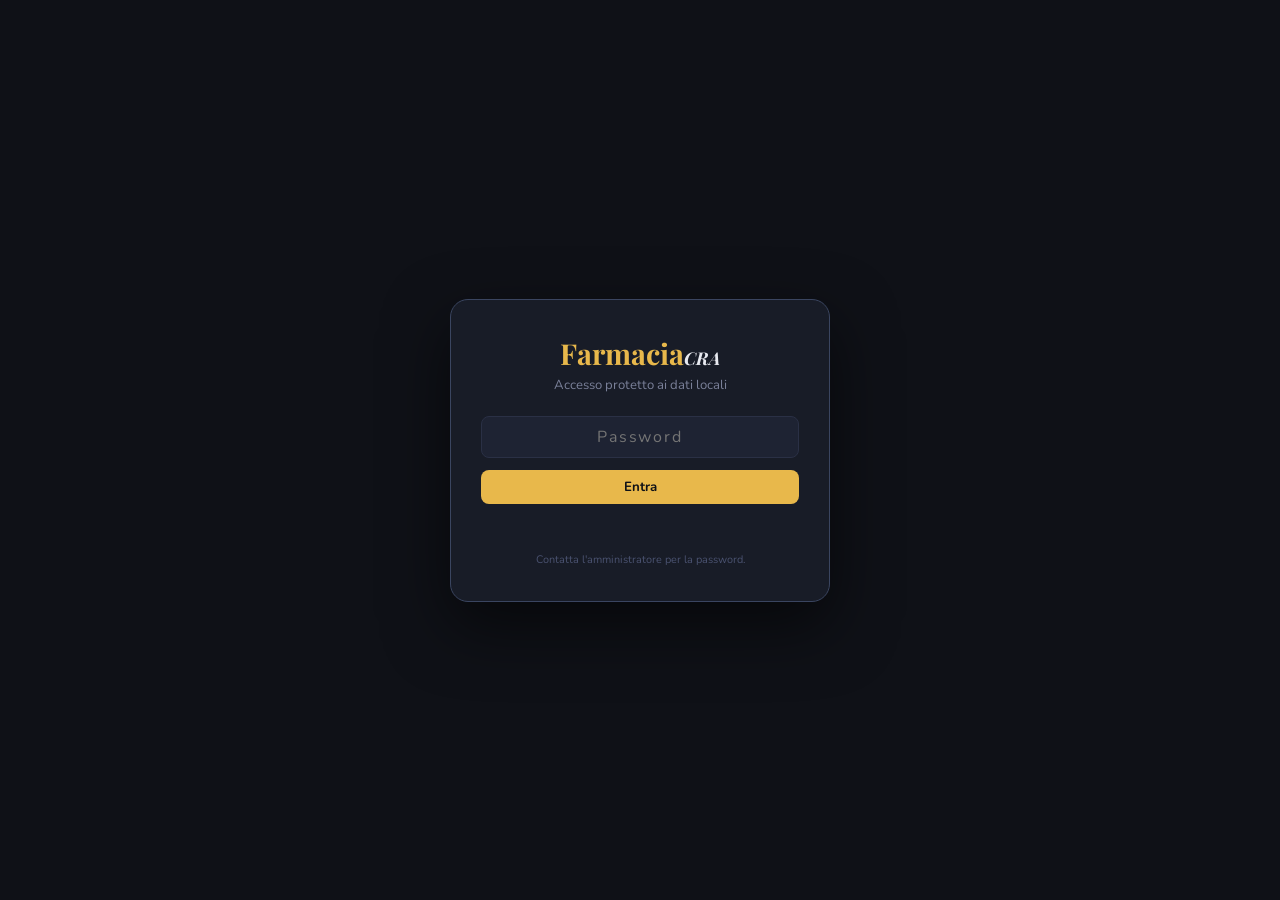
==== commit 068a16e5: "Add files via upload" ====
--- a/index.html
+++ b/index.html
@@ -153,6 +153,13 @@
 
 /* AGGIORNAMENTO FOOTER */
 .scheda-footer { text-align:right; font-family:'Inconsolata',monospace; font-size:0.68rem; color:var(--dim); margin-top:8px; padding:10px 16px; }
+
+/* VERSIONE APP — etichetta fissa in basso a destra, esclusa dalla stampa */
+.app-version {
+  position:fixed; bottom:6px; right:10px; z-index:50;
+  font-family:'Inconsolata',monospace; font-size:0.65rem; color:var(--dim);
+  opacity:0.75; pointer-events:none; user-select:none;
+}
 
 /* EMPTY STATE */
 .empty-state { text-align:center; padding:60px 20px; color:var(--muted); }
@@ -331,10 +338,6 @@
     <h1>Farmacia<em style="color:var(--text);font-size:1.1rem;">CRA</em></h1>
     <p>Accesso protetto ai dati locali</p>
     <input type="password" id="login-password" placeholder="Password" onkeydown="if(event.key==='Enter')loginApp()">
-    <label style="display:flex;align-items:center;gap:8px;font-size:0.78rem;color:var(--muted);margin-top:10px;cursor:pointer;justify-content:center">
-      <input type="checkbox" id="ricorda-device" style="width:auto;accent-color:var(--gold)">
-      Ricorda su questo computer
-    </label>
     <button class="btn btn-gold" style="width:100%;justify-content:center;margin-top:12px" onclick="loginApp()">Entra</button>
     <div class="login-error" id="login-error"></div>
     <p style="font-size:.68rem;margin-top:18px;margin-bottom:0;color:var(--dim)">Contatta l'amministratore per la password.</p>
@@ -349,6 +352,7 @@
     <div class="htab" id="htab-report" onclick="showTab('report')">Report</div>
   </div>
   <div class="hdr-right">
+    <button class="btn btn-ghost btn-sm" onclick="openModalMovimenti()" title="Log movimenti magazzino">📋 Log movimenti</button>
     <button class="btn btn-ghost btn-sm" onclick="esportaBackup()" title="Esporta backup dati">💾 Backup</button>
     <label class="btn btn-ghost btn-sm" style="cursor:pointer" title="Importa backup dati">
       📥 Importa <input type="file" id="import-file" accept=".json" style="display:none" onchange="importaBackup(this)">
@@ -363,6 +367,9 @@
 
 <!-- TOAST -->
 <div class="toast" id="toast"></div>
+
+<!-- VERSIONE APP (popolata da APP_VERSION in INIT) -->
+<div class="app-version no-print" id="app-version"></div>
 
 <!-- ===================== TAB PAZIENTI ===================== -->
 <div id="tab-pazienti" class="container">
@@ -450,7 +457,6 @@
     <div class="tbar-right">
       <input type="text" id="search-inv" placeholder="Cerca farmaco…" style="width:200px" oninput="renderInventario()">
       <button class="btn btn-gold" onclick="openModalFarmacioCRA()">+ Nuovo farmaco</button>
-      <button class="btn btn-ghost btn-sm" onclick="openModalMovimenti()">📋 Log movimenti</button>
     </div>
   </div>
 
@@ -627,6 +633,16 @@
       <button class="close-btn" onclick="closeModal('modal-movimenti')">×</button>
     </div>
     <div class="modal-body" style="max-height:65vh;overflow-y:auto;">
+      <div style="display:flex;gap:8px;flex-wrap:wrap;align-items:center;margin-bottom:12px;">
+        <select id="mov-filter-tipo" onchange="renderMovimenti()" style="padding:6px 10px;">
+          <option value="">Tutti i tipi</option>
+          <option value="carico">Carico</option>
+          <option value="scarico">Scarico</option>
+          <option value="rettifica">Rettifica</option>
+        </select>
+        <input type="text" id="mov-filter-farmaco" placeholder="Cerca farmaco…" oninput="renderMovimenti()" style="width:180px;">
+        <span id="mov-count" style="color:var(--muted);font-size:0.78rem;margin-left:auto;"></span>
+      </div>
       <div id="log-movimenti-content"></div>
     </div>
     <div class="modal-foot">
@@ -932,6 +948,11 @@
 const LOGO_B64 = "[base64]/udtqP2b45kb9t7dnbtb37O1M/fMCX06VFd9Xd19p1LKlgN5S0rKTJNbbrnlLbNmzXrLjTfeWL/[base64]//[base64]///[base64]/pTjUY8//zzy5///Ofyu9/9rpxyyinlhBNOKEcddVQ5/PDDy5ve9KYx5Q1veEN54xvfWL+/+c1vruK7Y35zj6985SvlG9/4RvnOd75TfvSjH5WTTjqpnH766eUf//hHOfPMM8s///nP8p///KdOwUZYRmRkEpCJRCIx99AlHLuSSCQSiUQikVi4kQRkIpGYNJB6pkOfe+655fe//3356U9/WgnBF77wheVpT3ta2WabbcrDH/7wstFGG5V11lmn3P/+9y93v/vdy5JLLjmmLLHEEvXzfve7X1lqqaWq+B6/3elOd6py17vetSyyyCL1vmuttVbZdNNNy2Mf+9jykpe8pBx44IHlIx/5SPne975XSVHTv8eKzkwkEonE1NFHOraSSCQSiUQikVi4kQRkIjFCQJQR0YV9DlvfMWSgtRBFIrquD6IBzzvvvNv/uiNELYoYFDlo/cbuM0Q0/uQnPymf+MQnavThoYceWiMSd99990oyrrrqqpUkvM997jObIEQ2LrvssuWBD3xgedjDHlYe9ahHlW233baSkY94xCPKzjvvXPbYY4+y5557lhe84AXlla98ZY10/PKXv1y++tWv1gjHb33rW+XrX/96+dKXvlQOO+yw+ty3vvWt5TWveU0lOp/61KdWohPJucYaa5QHPOABNR1IyRVXXLGsu+669Vk77rhjfQ5y8gMf+ED59re/Xf7+97/3kpLyMY7Lh5j6HdIH59lle1jeJxKJRCKRSCQSidEEW34sSSQS04ckIBOJEYJODqGIzAoyMsSxdnMX04q7EO1nB2hkpE/ntUBC/vvf/66/BdHWwpTqCy64oEY1HnnkkeWDH/xgJe4QfWuvvXYlG8kqq6xSVl555foZJCOy70UvelF58YtfXAlFZOH73//+8vGPf7x89rOfreSl55oWPQx9JJ50IviQqN5ZGt3nX//6V/nrX/9a03ryySeXY489tj7PtG0E5ZOe9KTy0Ic+tCy//PJlscUWq6Sod9hkk03K9ttvX/bZZ5/ynve8p0ZKmr7dTZe0eC4SMuDZUR4tnDfWeyUSiUQikUgkEonRQ5dw7EoikZg+JAGZSIwgkJBILuQXcguRiHgM+D12gnZOt3P0t3O6x52LvPvb3/5WfvWrX1WS8aMf/WhdXxFpuMsuu5TtttuubLzxxjWqENmItBNN6HOLLbYoW2+9dT1P5KKoxU9+8pPlu9/9bjnxxBPrvS+66KK64UxL3AW6UYTe0TsQ0ZdTheciWE899dTy4x//uK4ZaTr2wQcfXAnRhzzkIWXNNdesUZL3ve99K4mKXD3ggAPKIYccUn77299WYnNYWpCzQTa2ZKl37ZKSiUQikUgkEolEYrQRROMwSSQS04ckIBOJEUIfaejviIgMOA/phdDzGd+7EDEoQvALX/hCOeigg8rrX//6SjQiD63VuOWWW1ZisSXkkI7Ixwc/+ME1inD//fcvH/vYx+pU6NNOO62cccYZlaRDNCLjWkgncq4vOnMYXON87yfCExmJXHVvn4hXxOIll1xSfxcJ6W+ffkcWBkk7HmxYY2r3O9/5zvKsZz2rbLbZZmW11Var07eXW265uo7kfvvtV6d+m6YdeSq/PafNY3ku7WmcJBKJRCKRSCQSMxNhyw+TRCIxfUgCMpEYISDikF3DIAIP+TYs2g5BZz3HP/zhD5VoE/UnWnGDDTaoazLe8573rESjqdOiAa3h+JjHPKY88YlPrGsq/vznP687V4sERFz+5S9/qfdD7g2bYjxex+x9IlpQuoNkDfF3HJsK4hkt3BdRiKiUNy1soCOPTDGXP/e4xz3q+pXyyZqVe++9dyVeRYq6vguEpHzJyMdEIpFIJBKJRGJmovVL+iSRSEwfkoBMJEYIY5FZyLQuRAf+8Y9/LEcddVT51Kc+Vd7ylreU5z3veXWdw9gU5m53u1uN7jON2iYtNoKxMYtoyM9//vPlhBNOqNOW3b+PxGshAjAiHBF7EXno028+pUl0YkQrXnzxxTVaUgRjRDUS54/3vMlC2iIa1LOk4fLLL6/PNj28ncYeENH56U9/ukaGioB80IMeVNeMlHcrrLBC2Xfffcsvf/nLem5LwnqG9+grl0QikUgkEolEIjH66CMdW0kkEtOHJCATiREGkguBZ4dqRBkiz4Ypv/jFL+qmLgjHXXfdtUbwmUZt0xVrHIriW2aZZcp6661XyUY7R1sLUTQfwvKcc86ZTQyKqgxizjP8HQShKD+kW3S+000YdoEsFOFpMx2koU/HEInShPgMclHakI3SF8dc411aorCFaE7ndH9HlJ599tl13cgPf/jDZYcddqhk7V3ucpe6yc5ee+1VN7jxuzyDbl5MZtp5IpFIJBKJRCKRmP/oEo5dSSQS04ckIBOJEQWC7fzzz6/rLh533HHl6KOPrpvA2CAGsWidRms2Wr9w6aWXLksssURdz9Bu1NZ4tPv0z372s/LnP/+5Eo7u5Z5djEUq6nSRewTZ1+2ERWy2hOBEEdcgAt3Dp7/HQ0Q3komQoUhBEZpIRzuDB6QVuYnY7N4HSSmi9KUvfWnd3XvJJZcsd73rXWtEpE13RIx215v0HBGWiUQikUgkEolEYuagJRv7JJFITB+SgEzMKFi3LwgjpBUiSccQ0XL+RipFdJ/vcwOm3YrIEzkXU5B9itaLNHi+vwOuiSnW0hwbq7QEmGOiEEUqHn/88XWH6d13371stNFGNcpx0UUXrZF51nC0ScyjH/3oulGM9Ruf+cxn1vzxXGnJDnPyiOhGsI6mjWqWWmqpOp0d2bvSSiuVnXbaqUafKv8uwlAZJolEIpFIJBKJRCKRSCyMSAIyMaOA6Is191ribiIbgUzHFNn2mXNCKPWlAZFqV2mk4+mnn14+97nP1QhG5KK1G0XeEcSjyEcRjsjGt73tbeWb3/[base64]/5zy8f+tCHyoknnlh3qY61GhFfLRC0jsVzA9IyHQTswgJ5KL+UlSnwhx12WCWFTcm+173uVQlhRDCCMsrB2pMt2dgniUQikUgkEolEIpFILIxIAjIx44BcayMRTTv+7ne/W370ox+Vk08+uW7S0iUbkT8TiZIcDy2J5H6eYyouchERhQhtSUFpFRknstE6jocffnh5z3veU57znOfUDWNM77V2o6g6m8dYy3H11VevEXYHH3xw3fTkzDPPHEoeygfPlgdnnXXW7UfvCOmUpomssZi4LU+7azyed955dV3Id7/73eUxj3nM7IjUvffeuxx77LGzy6clG/skkUgkEolEIpFIJBKJhRFJQCZmHNrIQp82BTFN1lqIogjtVvzzn/+8brqCHGzJyqkC4TiMSOojOEU8/vSnPy3vfe97y8te9rIaQYdoRF4tssgilXxcZ511KuEoyvGII46oROpf//rX3nSLsrO+ZEQ6Ir48N6QLaQ0CMqdlTwzytC+vlD0i+X3ve1/ZfPPNa9mJVrVZzW9+85t6Tks29kkikUgkEolEIpFIJBILI5KATMw4BDGH0EGunXTSSWXnnXeuhJBNQqyPiMj729/+VqMDrbE4XRDN2EY4diH6Ehn1/e9/v07bfdWrXlW23HLLsswyy5S73OUu5Z73vGfdQGaHHXYoBx10UPnWt75Vp1Vbx9E6kAHvFZvcmAaMeEQ6IjS9k9/6CMcukgCbHIKslVfqmXxv64+yUF4HHnhgedCDHlQjIe1CrpxNje/md1cSiUQikUgkEolEIpFYGJEEZGJGoY1Mi2nWdr9+05veVB74wAfWTVv22GOPcvTRR9d1Fp0/bPrynCDIKfB8067//Oc/1x2rrecoEvMJT3hCWX/99ev6jbGDMpJq3XXXLfvvv3+NhjzmmGN6d1FGdjmO6BTBaVfm8SIXkWbS0u74nYTXnAHJ2+a3qdhtOSElkcA/+9nPykte8pI6dR6xbIMaJGTk+zBJJBKJRCKRSCQSiURiYUQSkIkZBRFoAdFpARGHu+22W3nIQx5SXvva19YNXoLw6a4ZOR1A+J166qnlC1/4QnnFK15Rtt566zod1xRrOyXHztWOicj87Gc/W/70pz/Va6UlppAD4pBI71hkKSLMc5Ggw97HcYKUbJ+RmBjkb5fwjahIRHdA3RO9utNOO5Vll122rLbaauXxj3/8HcjGPkkkEolEIpFIJBKJRGJhRBKQiRmHlnwTsYaY+8tf/lI3d0EGiTq0FmS7KQviUuTaMCCdTG1GALpfSxYhn2Iart+sL2nXalGOQTR65nrrrVdWXnnluknJfvvtVz73uc/V6dgtUZqY+VCe6od6oXx33XXXGgWJjIw6hvztEpkichOJRCKRSCQWNrSDsX0y09Ed9PdOGQiQmCnotseuLEyId9Z+Cd4B34AL8D32CmiDhgSpmDU3bHk0PASewdJqgl3+J09nDXTFrJvLLTfOKrOuv6Fcf/U15arLBtf89+Jy8QUXDRI1OKdPbhn853MA6ZEOz/Kdv2oTVbM1Rw1JQCZmFIIgDGjEoFF/[base64]/UBuKLfedPNAbvv7xmuvKzffcMfZk3Oa3nmJJCATMwqIQgSQRq2BtVFm55xzTvnud79bdtlll7rL9GabbVY+85nPVAIw4LtrYq2/rlINggl5+Nvf/rZ8/OMfL9tvv30lG+91r3uVu9/97jXKctNNNy3PetazysEHH1yJT4Sj9RqHwbNaMjQxMxE7kLew/ue2225bll566bqTuajIlnxs618ikUgkEonEwoZw6ofJgoYF8Z0SCy667bErCxPincciIPl5OAn+fV+Akd8FTMVmsi3czzWISb/b9wHBWG4eTkRec8VV5erLryjXXXX14NyBXznr5nLzDTdW8b0tI77qqJOQSUAmZhwQOkEkdkcVkIef/OQnyxZbbFHuf//7l2222aZ8/[base64]/4e4/wTxGelvuyLN1Pf/rT8uUvf7mceOKJgxNGD0lAJmYsYuShi3/+85/l0EMPLVtuuWWNhDQ92iY1XViv7+STT65rNSKQ7FC99tprl9VXX71OrTaVWxSlad0iHb/yla+Uf//731XJUDgaOkUiHYgmyspaCxRQezyx4EGHpHwDFL1dzu9973uXz3/+87M7Hh1CO2U7kUgkEolEYmFDOPXDZEEA249tyPZr34nNmEiMMrrtsSsLE+KdWwISaahdd9s2TDaP2nviCxCZV156WbnkwovKOf/4Zzn9D6eWE489rnz320eWL33+i+Uzn/xUec/B7yzvPujg8t53vqt88L3vG3y+u7z1jW8ur3v1a8qBB7y6bogrSOoZz3hGefazn1035bU/wQ477FD+9re/3f7k0UESkIkZC42XhIJogVw0fdpGMSIhTY394Q9/WI//61//qsQjktJmNQ9+8IPLfe9737qZzF3vete6zqPG+8EPfrASS//4xz9mRzt6Xh+MhFx88cW3/5VY0BEjTToOQExT8jYhOvLII+sxQEC3RGUikUgkEonEwoZw0ofJggCEQmsbBnojnhKJEUJfm2xlYUK8c0tATgbO/89//lNOP/308otf/KLOmjzuuOPKD37wg7pXhJma733ve8sb3/jGumntC17wgvLSffYtL3r+3mWPZ+5envLk7ctjHvGo8pD1H1RWX3mVssKyy5Vl7rdUWXappcuKyy1f1lhltXr8AfdfptzvPvctSyx2n7LMMstUDmPxxRevAVT3uc99Kq/x1Kc+9X+mgI8CkoBMzCggfrqgHBCEXRJSNKLGvc4661TZcccdy5vf/OZywAEHVILxkY98ZJ0yu8IKK9TfRTv67dOf/nT59a9/PaE1Gxc2pZy4DWFMioQF9e/FL35xedKTnlROOeWUeqyLILETiUQikUgkFiaEUz9MFgTwUcx6QUK26JutlUiMEvraZCsLE+KduwSkYwYXtG8+HZ7gzDPPrGv/Ixt/97vflWOPPbYcccQR5T3veU+NShTo9LSnPa3Oynz4wx9eN8kV6GSmpT0lEIX2mFjqvkuWpZdYsn7e7z5LlCUWW7wsfu9FyiL3uFe5193uUe5993sM/l60LL/McmW9tdcpD3vwQ8pDH7RBefB661eicpNNNikbbbRR3aNi6623rkExz3nOc+peGGZmjhqSgEzMKNgcRsPvEpEtudNOeT3ppJMq8bjYYouVO9/5znW3YpuFLLroorXBIx9tMmPHbCMULSgckY0Rbk004thKX8Sj6diiKh2TLueLeCPS1B0FTcxsxMi2ugDqms4JIfnqV7+6vPSlL60RsxDnBMbapCiRSCQSiURiQUXY0cNkQQDbnz/AF2iRvkBi1NHXJltZmBDv3BKQfH3+3e9///vyy1/+snIGRx11VDnkkEPK29/+9tnTn5/ylKfUPSTMrlxppZXqUnCiEnEOlulCOC633HI1StE06Y033riSh4/YbPOy1aMeXZ607Xbl6bs+tTz/uc8r++37kvLqV76qvO7Vry0v3efF5YBX7F+nYX/+sM+W73zz2+UH3/1e+fH3f1B+9qOflB/96EeV8zj66KPr2o8///nPqy7yHqMYgZ0EZGKeIhr1MAloLEYMxwp77q6v6O/YTQrZc9ppp9Vp1EYdjDIgHjV4U7J9mpYtFNoO1u1GIe6DWKJsuuv39aW5lcSCjb41PZU7sll9Ib731YW+axOJRCKRSCQScx99PkXYZvwA9pvPWMs90I1gZOMhJlqIhDLLynTK733ve70zthKJxLyB9tm2QZuzaNfdZbG0f+3773//e50u/bWvfa28733vKy972cvKLrvsUh73uMdVQlGwkunMT37yk8tjHvOY8uhHP7pGG9qg1h4Apj/jGcyoRCpuvvnm5bGPfWy9x/Oe97zy8pe/vBKVn/rUp+qeEp7z7W9/u/zkJz+pzz3/nHPLf879d7nwvPPLf/9zYbn0ov+Wyy++tK4NedVll9fPKy65dHDskvp51WVXlOuvvqbMuv7GcutNk5siPgpIAjIxTxFE3TDpdvoBx5CKZ5999v9MbXCdY641/dVohJBnyoEiMAJBOSAi11xzzXKPe9yjrLjiiuWggw66w6gA8qgPFJhoR2tHdtPblcSCjWEEpPqJ+Ca+99WFJCATiUQikUgk5g+CkGCPBRk5bJ3uIBhdY6qlNd1auMfPfvaz8oY3vKESEzHV0tRL64IH3CenYCcScxcGD7oDDCKR+WXdJdVwCT/+8Y/rWow2oTWDTTSiqdE2orU8G1ljjTUqf7DhhhuWVVZZZXbE4hZbbFEJSe1d1KO2/8UvfrF85zvfKSeccEJdxu23v/1tnZZ9zjnnVH5C9KS0RBojsjJgx+trrriyXHfV1eWGa64tN113Q7n5hpvKrTcNfMdZg/O4lWMIPkMeeFYExPgukKobkT0KSAIyMU/RknV9whDoI2ocj/X2nKcxEY1LODQlEgu5UhAWXiUUBiVx4IEHVmLSyMPuu+9eHvSgB5VtttmmjnJQEAFE4zBjhKLoprcriQUbbWfRljcDVag7aUfc2nO6HWMikUgkEolEYu6DPRZEoM/43jc9sc9e+8Mf/lCnXpriaJPLV77ylWW33XYr2267bY10evrTn17e9a53lTPOOOP2K+5oAyYSibmHCAAJaHsXXHBB+ctf/lL++Mc/Vg5A4NELX/jC8vjHP77yAIKRbN4iclE0IxHdaBr1XnvtVfeFeOc731k+8YlP1EhFpOKf//[base64]/Oc/X/2K7rXIj4lsZplIJKYP/C4RyAhDQUbW5t9zzz3rRrNmRgpKsgSb6dBf+tKXasSidv63v/2tkpWmYmvL+ICWA2hnX/[base64]/p1chCu9giJazlKKLRjrVLLbVUuec971k3k7Dem+io173udeXwww+vUy0RFX0w9ZKvkUgk5h2Qe0g9+0Acd9xx5ac//WndMEbUonYexCJdENxCn17oIvw7vr7rcQk+6Y1hOmBSmHXLbXJzyK2l3PL/Ynq2NR+Rj30EpTVog+OAIDnN7CSjhiQgE/MUXcKuK7HLdQuN6pvf/GaNUrQQLAPADlLCpq3RYIHYD3zgA1XZ/PWvf62jDAGKhYJw7wAlooE65lyjH0KykZjCst/0pjeVk08++Q7pcL6G3Ka1TxILB5R1l1zsqwPOyXqRSCQSiUQiMf/QkoEijpCHJ554Yt2M8rOf/WydcikQwVrxZlRFYIMZVXwDwQ2iHUVL9REWEeXUtQ39jYxMJBJzH9obfx2fgHQ08CDyGTnneBB0oB2LVowZl/GpLUdQCR4BWk5gbvh1ohut+3ibXF9uvJZcN1v6SMdWZtpgRxKQiXmKIGmGidEJhoFP66hYa+Wtb31reeITn1gXh2UQLLnkkvW7KdYMB2tA9m0gQwlpkJQG5UOhBCimdmqEkOvPfOYzNRrSDlcWpP3Yxz5Wp3lb9yUWcO1LcyuJhQPKeiIjZs7JepFIJBKJRCIx/yHiEZEo8MAU6q233ro86lGPqoENNqlcZJFFysMe9rC6prz15fkAE7H3+C0CJrrRRkgM5EcikZh7iOXT5hSIybHugU/gzw2LmHQ9ngHn4NPfxKAEUtNxn/QD/sH9PI84x2YzxHRq06z/n5C8jYyskZC3k41EJOQ1V1xVLrnwovKfc8+r6cZ7iHzEiSBf69TuEUUSkIl5iiDqhglooD/84Q/rznKIR1Otl1hiiWoY2HnKbnOMgujQKQON2cgGw4IIh25HOUDjbxWL6+KZPikD0ZCmX1gzwk5XdsPaYYcdyqc//ek6PbtNa58kFg4oa3VprDKfyDmJRCKRSCQSiXkDhOLznve8Oovq7ne/++xNK63taEaVTScQiQE2HMIBqdBGN/Ix+BXIg3bzypac6PohiURi7qBLCmp7CDhEXBuBrB3HztBte+5DtHHSwnVE28dFeA5OwfldEtN5jo0LrmKIoEtTsGfdXG69icyqRON//3NhueDf55Wz/35WOe13vy8nHHNs+e63v1O+9uUjKm/[base64]/vZJN0b/4Vr36upU96YP6VvnT1ffkpjL6KtTk5HESKOvT2pFe9detWnClgu0DmELuiB0iuu1ffaWT/dyD9e29+oi7sGmpTe6Osnfw/QI3cNWG8tGTAxH6wsow8hnZSZflUsXpl7vv//+lWwU/WhNeZtSiBpS7t2yiPq1IEG+qdPyTD7pJ6cL8m9YffZcdV5f7Lkk+tuFBernRGwKdY4uUjbKKfSS723+Rp52IY9d43ftwXXaQ9tmWvh9lBHtcJhMFPKqWz8du/aqywcPGeTN7XLTddeUqy6/pFxx6X/LFZf89w6/3UFuvqnMuuH//e+o03SRem09yn/+85+VCP3Tn/5UuYWf/exn5Tvf+U7d08Jasj4/[base64]/85eUb3/hGnQpOqfi0AxcF1DV+kIkRpen+AcpvXpdPF8M6pcS8gy5xKjJVtLqiTxIjDkU0k2WK0L8MIxr6QE8fe+yxNer9U5/6VDUSu/2Iv/uM+8QIoq9OTUYSI42+PqmVuQ0OPbuOsN/ohSAvuwQKe4rd67OrU6R1uu3VhQXdfIv8H0YQR73gj4Qe50eY7fTd73632uw2njnrrLOqXa6MF1RbuK2TffDu8lKe6keJfA1fbjw4X/m4R5wv/+X7WAT+wgZ5FHlLfO8SYoEoh4lAPivDYffqg3v3lW+U4Si1hdDzw2SiCL0tn6Je+vvmG66rpOON1149aCyD4w3JeMO1A/1+yyCvrrqiXHDeOeUffzuj/O0vp5czz/hz/X723/9aPve5z5UPfvCDlUDEW/h8/etfX/bbb7+6ZByO4xGPeETZcMMNK7+BQ0AUEryHPS18t9ScTzMwHfcpKGvRRRetcp/73KduiHXf+9633Pve965LRvhuQ17kY1xjk17n77jjjjXqe9SQBOQChr5G2cq8ggYe6xy0ypORRrER5J51Fm0sE0y9honZNz0C4XfMMcfU0OlIO8PPvdt3mc73G6ZsKWjPDli4+i1veUvdDc/W/nbRpjyMTpgiTtlYR5ISeve7311DokVN/vznP68LWJ977rm9nYrjMWo1DHFddFwtXCetLbyTfGdcxTVp/I4m1L6pyFTRtqU+SYw4FNFMlimAMdmn1+g8us8o9D/+8Y9y0kknlcMOO6xOT7HExyabbFJHkvVDIu3p6C7cQ5+VGHH01anJSGKk0dcntTIWgqgKMiT0xUSvnyw8gy3W2mhBDARRMN3PXNChDCtR0Njp8pl9K+poLMjz8dZhZD+rIwuqfYxQIurlZEiqQEQsRoRXiPzvEvCJ4VC/Qj8oD7pA/vlbPW3LptURvru266c6P/w+n31LkHUR13iuet+NgI20SY8253N+I/T0MJkohubN7WSjSMibrr9m9t9l1o3lnH+cWX76w++XL3/xc+Wgt725vOj5zytP3XnHssOTtitPfsLjy/ZP2LZGVOMD1l9//RqZSGxihRi8//3vX0lBm1s94AEPqOSg7wS5aF8LPAhy0a77EYTlftanffSjH11nYpqFue2225addtqp7LbbbjW68VnPelaNksSZ2JD3oIMOqp94B/zD1772tVqGo4YkIBcw9DXKVuY2QpmGMuxCFOMRRxwx2/lD2t3znvesje1JT3pSjUT5/ve/X/7yl7/0Kgn37ZJu0/luFpGmjLvPCJx++unVkW3h/F/96ld1Q5zNN9+8RkUSi1gb4aB8ll566apUKKinP/3pNayakhB18+EPf7juvG3Nhne84x11vckvfOEL5bjjjpsdrs0pRsb+5je/[base64]/09k4TN6rqwuZzjt7gXe6y7cUnifyHflJs8jfxuoX8wiB+73jpHHgccGwvKxP27912QEHVVHkbd5tO0a+RFPVZvfXbr+0QQ5/uMet+2vfbeIQs65EU3H/2tjpKufmrrLigrdZxuU1flXyDOdey8886rAT5sINN+XQf8WyR86MLu/YdB2UjX/Ebk3zAZD/R6t67Ru/Lrr3/9azn8858pn/joh8pBb31zOfDV+5fXvOoV5eUveXF55m67lq0f86iy8YYPLus9cM2y8vLLlWWWWqIsu/[base64]/iYUdnSa8VukyXfXmk6OQEVGfvzjH6/vaw1J61oiXI1uUEBGO0TeGNkQMr344otXxWWUxKgH8tIIh2vt0ud609GRtNtvv32NsETiWiOCOM/GOXbytm4lEvPLX/5yTcc3v/nNGrEZnRFDI3YB907eIQySxPyFmj0VmSq0p7EkMeLoVoiZJuOA3mI807ddva9+Mrz0M3Y4NfVl9913r4adpT1EqetzGIlGph/72MdWnWxdHfLkJz+59k3W4/EMRj7jdDr7l8RcRl+dmowkRhrd/qgr2mxEZHHK2DYBv8enNs0JnUzbdi/nswHZSmxCz6ErOIOIr/EGdiMNXbiP5R8S40Meynt53Uda+U09UE5RZn2IcqTjDTgpQ8e65w8rswUF3k8+yM/Wl0HiyhP5E2T+MLgH0f9qf85HjkQf6l58jT4oQ+W0MPgf3rOvzk4W8pL/Jr/pjTPOOKOSU+HvCWwxQ49vaODVEmHKb7y6zDekx/rKejrSPVVEPRsm44FuCN0PfGL+svVgBQatvMJyZf111ioPWX/dssqKDyiL3ONu5a4Dm5Hc6+53KeusuXqVdddeozxo3bXLg9dbp56/1mqr1PP552xJn3z2Zz/72WXPPfes+0bwz5GIfHSzIW0W84Mf/KByBpaDYLdqb0EsSmv3nfQ1RN+mn9FWfVcfgoDU/tyj7Yd8H6tfml9IAnIBQ7dBdmVeQoMwCmNdBBF/piZj/o0IEMw/Eo3CtOMc5SyNYTj41Gg0MI1Kg+yCMhlmYEwHpCcaetuAPZMi0LH61GH7bOF8xyh0oxbWmaFkrBHpuzUZyI9+9KPZxCHCUui0hWg50RapFRXKKfa3TkXkpGNHHnlk/f3rX/96+ehHP1o+8YlP1PUn/I7Qff/731/v9ZGPfKSeJ6rUSA8nnoIKRUZ5+WQsJOYvtNCpyFTR6oo+SYw4uhVipsk46NZBhiTdRacZ5Hrb295Wp6IgHRGOsZ6OCHvTXzbaaKMa6WigR9SjUWhRkUaarQd2yimn3H7n20DPZ/2fQWjr0pxIYqTRtsU+mQjYpUG4sIHCfmNjDoN7j0eQsFfpIDZWS7Z4nmc4jizwHM8jLcKBTIwPeU3vt7Z/kCaO+X0ssOf5E/LcuUFIdOvQZOrVgobIx773d0ye+Z2vFj6SMkkMh3yaaDtXn+kK1/gUPGI2nD0JEFim1vKfDbIivQSzmFEomm7jjTeevQagKcACVvidLZQdEtN9g8A08w5J9r3vfa9G2Y1a3Y/2OEwmCnnK3xUs9MxnPrMGAZn+jIB85Oabll2esn15ypOfWB776EeWx2+9ZXnus59ZXnvAK8vrX3NAOfjtbymfPvTj5eijvl1O+cXPy59O+3358x//UE7/w+/qPen1YX2FNuK3YXWgbVPdc4a9n2vi3LCH1R330IaJZyI1Rw1JQC5g6DbIrswLUGiUpFEYG7RQjBxBypDzJ9LElGOjNaYRh+GnoYSyjTBz3zUojbIPrgnjYV4AmRjpnSxahaIspB28H+PUNAiGq/cxahgjIJQJBUJ5yVtGrPP87TM6J6NhEPcNOC8QhkJ0hJF/jqXxMALQRKciU0SrK/okMeLo1oeZJhOEuihqxcixwRs7Bpq6IpqeMYlcFF1v+QsGODJSZDlDHQmJkLT2js3ETHUZK/oe6N9hRmVihNCtT5OVxEij7Yv6pAUHTJtlI7Elu0vnsH/YWOynEFEpId/+9rdr5JDBX2tpGczda6+9qsSMkwMOOKDqHtHWIo3MTrEuuOgXA+4GN2w8ILJaFLZ1wQ0O25wAgWADLOlMTAx9fgBbFnliaafYTExUURvFpW44L5z7IB/HA/u4a08vCPBO8oLNr10gzhFUiCifxx9/fI3OQkQJkNDPIr8ENbzvfe+rARLvete7ysEHH1zrs4E/dVqgg+Wifvvb39bgCkEPglD4Tdqh+5999tl1GrC/u212QYd8D13F76Kf+LoxOKEcLK/Ff2bXmEX3yU9+suY3stEsOLu2C96xbiAbx9TemFF4r3vdqw64LrvssnWmh41KbFBiRp3ysuGSDV21FQErlpt55StfWQdtRetZT5CNtMsuu9TffvjDH9Y0tW1pfiLybphMFEHwWeJMHntXwT3HH/OTctrvflPOPvOv5Z9n/a3Kfy84r25OYy3Iyy+5qO6GffUVl5Ybr4uNagZ6ZPDpnJgSrS9Rv+mZlr9Q3o759HzSHhsLw3iO0GmTef9RQRKQCxi6DbIrcxs6GKMoDDTEI2VoarHRBSMyFvk/6qijakPVMI0WRLrmJH0a5bCGOSdgpIQg5chYDT/IPArEKDcMS1NraEZHNAyRBudR/p7VZwjFPaQj0DWsRAchNMdDKMnEfITinIpMEerTWJIYcXTrw0yTCYAeNFVIxCKnX7RjbGJmWQvr7lrf0aCXqdbW2UFAOu4cxjhniZNEx3ahT+IMMCQDjMm+cxMjhr46NRlJjDT6+qRWglxCcCA+kCm/+MUvyk9+8pM6Y+RlL3tZtU1FvSALOfMGLdiqxOYBxGAFoTc4+tbvtp4XPbPEEkuU5ZZbri6jg1h0jyc84Ql12t0+++xTB0LCkbcWOOLRuQZCEARIATuT0lHSIn2JiaFvlg77FvGIRLnb3e5W89emDJYdam1h39nlPlt7WX/CF+mz2f3WZ3fPdOjbkC9IRrOnkFB77LFHra8PfehDayTdMsssU/NSXee7aQtmDOhH1WXnxECegT71GfGlvzWwp13ZLEPAiemt2h4yLdb5N9vAngACJ6SnGxG8IENdU+fUXeVgABQ5iCREhMVgKluFsGXucpe71LJQLmZwyHMBPfSLTfSUnT0GkJR2WjbQSj85H1FJH4mMRF6yi5SpMqPPkJT8dGUbOy0rw9e+9rV1IKZdH3R+ok/ntzIe9A/83L62XnH7pjO3zhr439dcVW6+EfE4q25Ig3ycvSnNQG65aaBDOjtlt5AepCJeIHz4YfDbeP43PeR+xLnu7z3YpcEtqFOtvkJsj2LkYyAJyGlG2xjmhkwVffdwLDpm6BJYKnQ4X93fgMFnpMw0a8bYgx/84BqBQqnpqHRsOh0bpizoaMuqT0YFw9KjfEmr1AJzYoi5Rt0ic3L9goahHV9AFnVl1i3l1hsGneZ1gzbY9/tNg7Z77fXlhquu6c1nZamNjvvsaUA8n4xanZ9JiDzsQjkGGdani6+/evDbNdeWG6+9rsy6/oZy66BudEmWW268afAbw+mOx8vNg+fd/v2m664vV1xyWbnkwv+WKy+9vNw8qH+zz7tlUK7uO2sgg++1Dg6+33yDUeDBeYP62p5bbh5I/H27SMPsv5vncjAZ5ZbkYDx1gVQwem8giwOEULSuLieIcY00YJRzhBjRscGMaUnW0jX6bxkMEeMMwxipTtyGaLPDZDz0XdPKdEDdV09iEPMO9729HoVoAzdcc1tbqPV1UDfr99t/v/WmWbXext8M+752BWM5CBwMjqSlTQzCihZi77TX0I3d/OjKeOi7ppWFBTbie+9731vXOBOJSEQym2pI9t5772p3ikRENFrrlXCq7SRqfW2zczj7BiPcy7rZIhKRlQbJ6Rm7h4oC8jyEiVk7iEzEpvqHyKKn6RHlrQ6I/BJVg0BAWMba3khIugpZ4NnW6LYUD33nXrHJTeI2RP8nj9sBdPUcYaUvRF5ZtggRZoaVzR/0CaJPY0aQtikCb2EBPSPPQo/5W79nKSxRt9qMvlCkrjaBMFQ/kVv6TmQXYgpxpR+Vt4hHfavBviDr7cbrE8ml71WvHTMDATmGzDIgqM35zXfPcTxISsSk2XAijUVLtm2A7vwf/T6fMaxvkN99/UPYcX5jZ6i3IgqRerEpnnxA+hr4QAbGTEEEoXwMAlie0Sl0l01KRF0jLEX8GoxFYoIluRCOIiCVjeuQk+6FxHRcGSsHAUIGV5SLYzboo6fid7aTNNltmU40LbsPykhZjQKURevrtPUn2gYSjx1BfI9rrrnissFJt5GKyEdRjohG0Y3XXnl5Pf7/MqgLNw/K/Ba27G3H3MP96KaoD+qMv4Ngd9xz++z7Fn5no0obtO8E3qt7D2Xg3n5jI4UPTweOop2bBOQ0Q8HPTZkq+u7hmMrdVa7RUPqUrt9iFM3ahAw9HRYFR3lRrMLyTWURacLhWxgMrLas+mSUMCfpEVnAyTJtg/iuXBnQ6gOFqC6pH5QfUX9G7d3nF+STjkC+6JR0EjoZIv/+h1wMQercOKuSjDcNHOpbEEhIIOSO33wf/B7GTnRM0SF2yeTxoLxcS9pOLqaq6UxJpF/aSZxPRrHOzxREOUYb8l07UpatqEutBJHyP6IIG6KvKwhFpCRCppKGnd9DrrpsUO6XDMr6ov+Wy/57cf1OfL/4ggv/59ogeCrhiAC6/XglfaRncAxZWo/7fQhMAUMSMKhj10AGO2dHhACj2d8cJ86SCICdd965EhEcVM6XaXmMf3pLvwbydCLG4MKCaLPDZDz0XdMKfUFvhB4hjtEddKP+xXd12fkTgTJkYCMpzj/n37UeXn35FeWmOmAzuIfbhAz+Rq5HW7juqqtrnXasnj+A9iYNscC/9ZuRSkgn09ZEDNmV0jpcIno+9KEPVSJLNBtHXOSJOspZRJR/[base64]/88Kov6UrLFSgzxKO+XLkR/bVy+81vflPLC5Q7CYxSH61uInvoAH1V2BP+lg+IOjaLQQbr8iML6avYSBRRK1AH0ciG8Z0dg4hE8iLQLfVgYMW1+hh+tnvSH6axK1v53tZt+kv+i1ZFHLsvclEZiw5W9mwnU6xFa9t8RZkgMu1BYD8Ggyf6M32X5SPcRyCRTfvYUXw+UE6WwUEcj1Lf0/V1lAkJglRaQ7eA77PTj1S8A8l4R7nh2qvK9ddcWa6/+jbx96wbBrbKLLbG//IkwzAsv9r6DuP5bdo5GSv/1U11chSRBOQ0Q0WYmzJV9N3DMY1Q5a9O7ACUPSO87fihGvnnn1+Ncp28jgTxKNrEKA0n0KK4Ih5DUS1MaMuqT2YaIs3qR9SNsUDJEx2hDooCbZX9woyxyl97k1ezrry23Hz1deXWawcd2nWDzuf6m24T3wfHbrh80OFdOXCS/H7TwCCTta0M4DnyPNp0t1ObCNzDdTqvlugaD57pXYh7jPXOieGI+iDvtSVtakJO1O2kXhB/iBVRkddeOWiTV1xVj99Gtlw/OG9wLh5mcAz5KHrxqssu/39CsBG/X335oC/oHJ+Q3J6eloCcLYP0XnfVoD7ffOvguf8/LQ7UPwSQKCTGOCdp8cUXr6P7DGkOFbJRnyNSw2g9gxkZYc0k07ysDaa/YoBCX32U156VdfW2/BlLxkPfNa0Mg9+6/YT6r85zpNkSHF1RsWyQKM//gUcMk9vJSBGR6pp6/t//XFjOP+fcctH5F5QL/n1+nQbHabQpkSmDpupyGB//+MdXEcXDUfQpko74zokUuWKKrchcxBMiUvSdtQNFRUI3P7oyHvquaWVhAuKafUo3crDoScSIQXFTBtmv4zlwY0F/FySO+yGQEY2WGHrDG95Q64Ypj4hmxDOdxAZGMuy3337ViUfEIB0RK0iJbh0P/e5Zvi/soIdjsK3Nq9DP7BFlgmQRxUf/6w+0Oe3UGptIMqDX1Q+f0M37BRF9/divf/3rSorTSfJJ1BtB+llXEDl4zDHH1PpJ3waZ1oX7hi0y2XblOm00yHobZYq+VH767SCPRRsjtcKODPg+VOfPQ4Qdpg9C/tFB0mtgk60iStB6scg9kY2IP/6xvgGRh/D1XX+hPPQf6q0IQ/qE3YKoFSEpGps+Uy7hh4+n45WLtCCO6R9iOre+TNQkMhnRKJ0GZPRLdFtLUNFFnqlOICPZXmwspLUoStP1RVyGfz9Kukv5tPUmdInjymk8XHPlZbNJRRGQQSz6FA3pN5+mZNfp2bMG7aAlKYdAfZYOCDI08s135atetWn3m75H2bhWG/I3e1ZdQ/yKoNe+1RODnOolO8m9fBqkMQiHuB5FJAE5zaAg5qZMFX33cCwaCOUVHZDPaDRA4fidcU5xRri+NXKM6FC61rMxFUVD0fgXNrRl1SejCmmj/CguCjKUpL8pShLKPeqKzo60BmMYDqP8rvMa8qLtgMbEtbeTjjcOOrObBnnoklmDT9/7CMeuzAVE3Wg7x2GI8o86kPVgcujLs/Hyv/1d5Nf1V19zG+HnNh25bYo2w2lwr57fh4l7XnKhNXBuP4bMkZzZfw9k1s3lyksvqyIi8oJ/n1f+8bczy1/++Kfyp1NPq3LS8SeWX/78pPL9o743kO+Wb3/9G+Xwz32+fOOIr9ZPzr0IM9OyTKUUxaiv4ZwYhUf2cFr0PQx7nwx4RrZIARH3xx13XI0QmFB7ux2huxZ2RP0bJuOh75pWpgpGub6pr2zrscEjkIsiIf/4+z+UE445thz1rW+XL3zmc+XQj328vOUNbyz77fuS8uIXvLC8cK/[base64]/IGWWLpgxZtAMXC4I8g3bvvyWfjm5kuLVBEX4qQFFEngrHVG66PNtZFX/+orNRh90FknXXWWZXYQjJaykD0sT5ZFKS+XSSlfloEXqyNKurP4A6iC4mC1JOm9nnqwij1z2b9yFfvieSL9RUtt4BkRKgieemK6B8QkKJ1RUdbLgLRKH8MmBhYi2hGOsr7yoP4DLRtQt7LK3qDKIeAMozrlGlgWN/ZhTrknnQTPSiKk/4zwyT6QmRmpMc9RafPb7SR5d61zTvwXvKGnvE78d2x2m5aMvF2Mf3apjOX/veCQSMYnGPKtU8yy6yhGyoZWTeqaeDZ7q9clK+8RIIayNI/qD9E+SPmDZb7FOGKOEQS02kf+chHalS//EZUi441Db8dGPXdrNNY21h/[base64]/3IJ7r+ngnkpg41JOx2klM1++WQZTDtVdeVdeAjOnUplaLhBTtVSMNK3E4EMUyKGbHL/vvJeXSiy6uU1GvueLKGgl2xul/Lr875dflVyedXEmcH3z3e+WbX/1aedPr3lDe8NoDy4EHvKa87tWvqd+J76/Z/1XlqTvtXGXnHXYsT9p2u/LYRz+mbLHp5mXzjTep8ritHlu23fpxZdOHbVQ22fBh5cHrPaisscqqZf0HrjP4XK1GjcX0ISSPiDK7PJpGZKoWI5/xK3qD4WU6F8LRu4M21HXAwLHQU4nhiDY7TMZD3zWtcIbUXfU1DP9wBIjf4xxl2leW4HrOqtH92M3Tmlov3Wffssczdx/UvSfUurf1Y7aq9Y08bqutB8e2LBusu35Zc9XVyqorrlSWXuJ+ZYnF7lPl3ne/[base64]/fVXtRRRITlsRBkAkYM6tFVyDNroIqOM3iC2DXwp1/1m2nYPm1GIvJNhKmlBJxvyQO+n/agL9ZePMcgjUEb5YN48x0hpw3F5jX6dj6kAUX38Bzrq7Y6TBmOmk6Tn3aoFgEtv0xbZ494P/0EUtx3egPhK49Fe5oRiDw3c9DgRrX1Oxj2rvSbukyXjAcEljTSbfQMf8Pffc/rA3vSs+LagPYo/Ugx5W9wTvCRumGAjW4NfTw/4b0DbfpbhG7QPojvjlX8DwE5a2AXX1LOPfuscuYZf64RkshIxy67+MJy4fnn1t/O+utfyl///Me6BIFoQwOQCPhYjsCgOjIRMWjtVfUGYYgY1H6Qhj4NuDvmHNwK24KNYdaF7+wOBHcMkMZAqHbFZnGudhZ2CvvZXhyei/gcNSQBOc0IQ3BuyVTRdw/HNMTZjfB2GNGyfojRGutSROg+JcsA0Cnp9INUoei6nT5QnM7pMyoWNLRl1SfzG8q5mw7lrvMIJ35uwbMXNnhn9V/+dut/L9HXEozkxsE5V19fCcbr/ntZOe+vZ5Wz//iXcvovf1N+9dPjyrFH/aD88BtHlqO/+s3yvSO+UR0oERhGZjlGOp0wXPraZhfO6U3XAMOOt/C+ziOjUudnEhiKXT08Kcju2wX5KBLxzDP+Vn7zy19VIvFrXz6ifOWLXyqf+/Rnygff+77yqpe/suz+tGdUwnDXp+xU9tn7BeVpu+xatnrUo8vGD31Y2XCDB5cHrbNuWW2llcsy91uqPHCNtcqaq65eVl95lYGsWr+vtZq/V62EznprP7CSiT79ttIDVijLLb1MWXap+w8+71+PI4AcX2WFFcvyyyxXllz8PmWFZZcrSy+x5OxdYjkuIiT0Mwwsxhdn03pFDHrTsk1R4vR3oQ4zoOVjt/[base64]/5VE/UGdFP1qRFtniuaYzqNIdV9ItpdQs7gsToIw/YNtqdckDycNg5+F27ComJWJ4IYbOgobWx6Rt/q1um5MaGTc997nNrnUQAIjT0udaDbMV6gYgLvyM69MnE30QEcET4aSfajbKJNZq1D2S9+u+T/yhSGLkpDdZD1JcLXDFlXgRlt91GWx4lvaZO0e/0fOQVUpe+EJmmfRsME7AjctBgRPRtvhuEiH6uD37TBny6rg/yY6I6DtwrIoHVCX+PR0iqN93nG0hxH4MoSDXrRypHgwI2vuH/z29Emw+/C+gDU8oNQkWULr+I7Uh8d8xvP/vxD8pXDv98+eTHP1oO++Qnyqc+8bFy8NvfUvZ/+UvLS/d54cBuGNTjrbcq226zVXncYx8zsJMfUbbYdOOy0UM2KA9ef2D3DtoAG8Egpk/2hE18tBlkITsBgYhD0YZElBJkIfsl6lMQjK5D2CPqDc63bc39HdMPPeEJT6jEpchm5KW6iOAUGclWMqg2ikgCcprRGoNzQ6aKvns4psGG40tx6hhEPAqVN5qjgTDMVG6byzCaNOju/XT87ShEgDIbNiKxICHKaZjMb/Q55cqGEaeDaTtH343cU8xCyH1v4T7RUYVYmJohzYFU3pPpKBc0yB/5rbOXvzrCgCgfRpf2IkpGBymK4mdHfq/8+JvfKd/78tfL1z/zhfL5jxxSPv7O95X3vent5Z0Hvqm87qWvKK96wb7lxc/es+y5y9PLM5+8U3naE3a4TZ64Q+14iHZq1MtyCRyttlwnCmmXZuWugzZtIIwjnbvfu+WrPjgWhuMo1PmZhDbf5KX8Vle0P+1K3isT7YshaETdGjDIZkTNYYd+snz6kE/W6aYfet/7y9ve9JZKwDxvj+eUp+/61IGxtFklXR7ziEeVzTfetKy9+ppl2aWWLsvcb+lKCK671gMreYMMvP+S96uEjs+7Dgwjgoxcd62163UPXGPN+t01vosq8905G6y7XiUiHUdQrr36GmWdNdcqj9js4WXLRz56YLA9tGy20cY1EvIh629Qj/sekRMMK44L44rjIvKCs6nPCWO6hfyJEd5ob30OqHylp5zjM3FHRN0bJuOh75pWWiCC9S0im9gTIktEWViD0bqJHBxTikxvQ+xwbtsdOxn56oYoE06tqJ33vvNdlVj/7Kc+XX7w3aPLr3/xyxrFe9S3jqxtQySkurnqiitXWXn5QX1beZVKlq+43ANqFAGDPxyCMPgd9zxRQKZCIa04mQgkESFIUOe7lrPvvfoGE/rypJXx0HdNKwsT+t5Xux/LuWaTEJEq6gwiBlmi/JAunEVEi3qGoHGcDuLcIRjVO4RzRJjQU8iHe97znpXI8V09CYISGSmqVpSU+ouIsdmG6EnOu0gy5Kf6RL8t7Ah7IsqwtS9MQ7SrOOcbmWvjjEAQl+Darq+xsLQN+UC6eifA1mQzmBKNkFT/CCJdRB8CQz1nQ/L9fDc1GsmkD+YTvvnNb652ZWzGZSo3na3+iv6mx81KYJdYo860eANJEZ0XEcmtPdyFcmf/BNp6MD9Bv8g75Lc+SX7JDwOiop/1aWEjk7HSrZ4GKUnYdOEnkD49FnknH13jPHXddX12UcB50uU892BTtm1mGLrtRv0JeDc2l/zw/vrxUUHYdsrAMigGidgTMaBIT9MjxHfH/PbYRz+yrLv2GmXlFZYr66+zVtnwwQN7YOUVypKLL1oWX+Ses+3ge97tzvXvJRZfpNx3sXuXxe99z7LIPe82ewp+2LFsAgSjQSz3N2CJLDST1IAX20X7euELX1j7A+n0KeiLaKPaGsLX2p1sDuuDCgwTjWp3e8EmolC1NYMNhB/OnzS9m5+growikoCcZoQhOLdkqui7h2NBQFrMVCejg9eAGGSMK0aXaSmIiBZjGXvuSQE4ZzrSPhMQ5TRM5jf6SCPKWgelUxJ1QmEZGWI0UHQ6GIS0XT+N/tlh0oiKqW+MQmtUhFj3ivHB2EAK6PAWVihv+a0NMEwYCAw0htqHP/zh2s5E8+hkjJwy+hCJuzzuieWJj9qqPGbDTcuGa6xT1rj/8mW5Re5b7ne3e5fVllqurHifgRN+z8XKfe90j7LYne5a7nOnu5cl73avsvQ9F63Ok3V+jKSZcmO6kmgLRsdkoO3GaKeOTbpFbJjOow6oD+qFzt3UGSOg3st16hcZlTo/EyEf1RkGHyOCgaEM7OiMaGGwqC8RBYb4YOgssdjiNVJRNOI6a65dHrQOInDd2ZGLBPm33TaPK0/fdbfynN2fVV7wvL3KgQe8urzvXe8ub3jt68rrXv3aulbeB9/7/nLYoZ8qn/jIR+vxvfd8XiVvRDG6H0LR9/XWXqd+j0jItVa7jWwkiEqCqERMIjtXesDyNerRd1GRyM7VVlqlrLjc8rN3NI1pjwa/GPndtb0gnK2JINrgWJDnCzuizQ6T8dB3TSucUtOT7Lapv6D7DJTQU3YNNuLPgEcAMeJNKTIVyYAKB9ngp/WobICnTSD6OGDufVsC7ih2Xz/5hBPL61/z2joF+wmP27ZO+1ffTPnXHhDljiHJEUUIR4Iw4iRwvBn/IrAM5nQdPRE8pk45X51FLnm/2H3ZQBP9S5d286Mr46HvmlYWdBhU8J7aMqeqa3+2eaAP8nuQjnRAgI1Cr9CddCinUP2jV/XJdvzV1ylHTp6+z3ezC9jIdLHvSAfTf93Pul3qNruJE6huWgcS4aMeWIPLOfS5Y+qNOuL4KEQPjRKCQKCTlamyFDkaEXfamHwEvznfZ7dtqi99A1ELOgQT0Dfsb3ljEFn+tH1cS1JqJ22AgX5VIEmXyAX3iPu4p3blOa7x3TXtvX1v/+4D/agNGJCPQca2LStDzxoFSFtsKgXyV35339Fx+SI/fLZ107s4PlH7RX73lUUX7sePk4emege6fYPnE8flrfTxAf3dnut+yqXVndD1J8Yr33mNaPPSTqff+c53rgNEdAdSkH1pMIn4HoONG6z3wLL0kvcp91lkcO6qK5UNN1h/YBesWh6wzFJVNn3YQ8ujt9i8PGnbgf381J3LXs99dtln773Kvi/cu+z7or3r+qY2EuIjIQojyp2O108gBgVy6DeUj34sdF0f1BlloEwmWlf6oH4iuEcNSUCOGEIBDJOJgDJA/kQH1IWK3CozRhOnlkNrRNhov4ZpZIBhzfh2r5mAvjxrZarou2cr0wUdcVfhUKpdg1s56gzCWNDxUDbDlBWj3b0ZyIxo5JSIDdMyGOJGaYzaiyxR/qJNIhqEU2g9NiSX4yEILyPTzomF+Y3+G+kXHcKYN1rTrtETaDu2iXRifXneSov4m5LXEelgW0QH7NNvyJ6JdqTymHNBqUdnL0KNo8ExQdDJV4ayUWQRFELiOdOEs2PUTZ6ZTiTc/t73vnclDu02J491iKIptEn5KSKMwyTqAlFjipe1RLRbYfbKUFSA6CFOFIfY/ZBTRqpBh9YlYhg39IVOEYFsNFuUj45bPVAnkAGmEPiMzho5RFdw2qVLWqXFNBudsI4Xka0ueoaOdjxnoFuGXUi7d1BefWXlOa1xNd79phueqx1GPnt3op5790i/+mgwJxabVj5BrHz605+u5SjaipOsDETUaI+idNQNI6qic0z7VI+UtXYb0TXIbVOV3ccggTI1mCDSDJmn/auv9EHXuKRj1AdGth0djcoauVXf1F3PUu7SgPQ0JS6mkRB1hFEXRp50qiPqvKgiOkK61WsRbtagkj4juZ7nOa7xvqY2SnNAWuWnPA7jPvJWfaDbtMnIf/XEeVFX1EF1JOqFT3+73n3oUefLA+fG+ROFa93Lde5HfHc/v6kfY0G9cH4Lz2/foUX3flHnh8l46LumlYDv0tke60K6OWmMcORB7KapbMPwRygoZzqGDlEf9Bk2/jCwIVKNDok+rU1Ln8RzwXWiCdwbkUln6a/iufSiY9pP6DA6VLuzmQjiibMwbEaH+uU3ut8gDd0pUkh0jHfSDuhENpRoO5Fu6rqIGTpaO9c2DUaJgPPJ1qILfIp80IYN9Gi7jpveJ39MRTfoI28RXYmJgV5Ql/TZCBd6LjbQIH11qpXE3Eer/7R5upMeMWDB5tDGkLxzUh7d8pxuSYw2+spsOiUxf8Hea30MPh0iUN/[base64]/I2MQExZNwYh2S6Uy+lzH+tYcOwo8nASEQiTqVd9ed5KQP71OfuOkfbcFvG76xG7nBLRCshT6daZhSP4spe9rC7aLS+Rt/JCXiKIrPEhchiZKF9jzQ8RxdqYvELC6ACRiaZmuYd2x8G0yLXOkIMq/F7UqYgMI2mMb2UqAsAUCGnkBGunHGbp5TwjEOM50qu9B5BPCGj1AcllmhhHHEFADyhrDrT64RNhwGlXtuqKdwwyKQgnz1LupiF4b+9pcXJRS/SMEUCddRgI6nGQcd4BAeqdpI1ziEjSyav7DIuWCFB+6neQAM6j39SrtoyHlfPcBn0p/UhG9YZBI7+VbwhChlGERA6DSD2Rt/Ib6WgNF6QIAgMxIspUO0Z0iwCLTwaSZxlhlZ/aFZFvbZ+AoFNXQpfIQ+UQ+aZ8ECnqC+IRqamdq7fIbNGJ6gmhH6RR3fUOosXid9eoQ0FEqjuO6WsMdiFWtCPvYuqOdGlvyEbvqk3QG/QKIr+d+jMniPowFpzTh6hHcX2QlXSET/ksH8fTY65zTtRP1xPHiO8tlAlxvDWqA35zvE13m9Y+GQ9917SiHLRNZeXd1R11TD8j6p3BjkxGsiGPTVOjF9VtOgbpTM+pK6ZE0W2ix9RddZKepQc8R/sRzREkss++NLXSgh60ezG9RC+LgFCf9FecEGQ9HU7P0q+iubUjTobne96wMpXn8j++0z/anmPSz4nRhtR3A1Dakf4vpuOyt6Iv1YZEgNKV2op24jihF0yRdK+YkmW6pLxDUGobpr/Je31CYmyoI9FuQj/qP8KR7NanriTmLugTfXog+i7t38CuNqAPbG2ZyZRLtzynWxKjjb4ym05JzF/Q6V1biX43GMke4Acfc8wxdZkAPpIpzewVXAd7lH9lQIq+0R/EAL0+wycfwzE6iq4KO8Az/d5XJ1pJ3BFJQI4Y+iptK+OhDaMPaJStc+M7hxjJIaIFMSIKS5SVSCpGLda/Cw1y1NGXZ61MFX33bGWqUFZdIApaJ7OFZ1J8hELkOCF6KFkRFqaPcfY49AgDkRkIAkSBSDpTj0z/dZ7wcdPsjTRzajhkIvmI6dZBGnCGOEHqCufIJ8cqiMtYpB/pgIRqp9RxANU7Dqe0S7P6ONG8i3weJu4lL3QQ/[base64]/4lcEwaUOqluaLfarHocEbdBNvqOHEGUqOtBMiJ6gjT0rtbuQ9CrF4huJI+INoQjwnmYrkOAiqBV5+gqRJG8iYg0zqd6MBF4f+d6P+K7/Ih6EfkT799CvrT1rSXAW4QuGZb3cR/v69P5Uae1cQatz27f7dxIc8Df7ue+7kEnSHc8xzPHkvHQd00r0i7/6Sr9C12uL9CP2AWarqDv6BL63gAL/ek8ZYgwN/XUNFZ9gPKeKLx7X5paacGRQC5aywxBjgQUHSwtBnYQGXQ9Qr5bdn3oe0aL+M29lEs4MAZUDBoh2zlAdB+CUoSnvjUiLrR3+oMzJG0io+WXugFRD9RFeQF9bSgx54gyHiaJuQv1mk6gZ+i0VifTj0j+Vmf4nR6cKPrKdDolMdroK7PplMT8h3KgO+YE/KyxEPbXMHTrQ1cSd0QSkCOGvkrbynjg1Oi8wfldB93oPMPXlFBkA4KAs8khRjpxsrqOGLjnTDB2u/nVlami756tTAeUGSIMCWxDIGXWOqHAweGMiyxDYpnmjCAUtcTpN+0L6YX4QQyIRFTePjmISCTRJ4jK2MSC489hs74jJ8iUMARJkCkIKIQU4gFhhXBEPEb0nMg5RERExYmAQnD5DSnJQUVqIaFEa3QVefcd+9CX562oo/IvHDQQSSM/ER/qN8fXSBeH0OgX0sXaet4zCNqIAkTMi/4yxVz0n2PEuweJi7gXUYNcMtXQ/ZAtiCTPQSJF25G2eG/p7WI8RziIN0a4d+HkavMihUhAR2p0D4kj3UhS5YIMQ4oiihCNRJ1QLkgl0wdF7CAYkUCcY84zZ34iAxCceSONCDT1S55Kg3ogD0PfiIxCfCPe1Dt1UBl5Bv0jH/ryZzzDIoiYuL7vHnMTSDIkonqFwDel2jIHhx9+eD0mUswgAVJBOXpXdYL06V3pV5edq3yVu7rk3HaU1qdzupAPdDdp20SLeAZHTjSsum+qtzqjbig7pCMSW/tALtEpQVKK2CS+izgTwUuPeF+EI7Ix+iR1VbrHKkfv5320HTpIHaLPpMHOmSK/tC957Rz1hp4k2jbCRz3UPubUEJ0M5F2UiTyc6DPpO3nhWp/Sq254d2WNcPcZeQbO9Tz1RXk7V18QOi/q/DAZD33XtALIQ2VCj4h2Jqbg05sxhVq7tmYinRsRuX31W/2UZ96Dnh5WRwN9aWrFc+RFQN+pjuhvRAmaPqVuRHtpzwXHxirDqMfDEO8pLS387ZmuD33tU1q0X/[base64]/SP6KSJokZOudQ/RlkgmUX+iwBDcnifdCHDT3MLpCrQj28PQl+etdB1EnRCSVeSfaEZEoyg96VL3kW7eR97FBgjIOe8v75CMztFm5JF8Q/KKohEhaQ0ukXyigjivOjvtTXsJB9LnMOfQccLg1t7ad4nOLwxy0gfnuofzvC+4znRm0XjK23RpZKPyUleUtWg2u7AhE0SoIcmUgfcIR75bRp4x7F3Au7Zl4DvSTYSnTYxE/[base64]/8bfdlEWcRnWYwTtuOzSVEyiFTRf1Zp1LbF62mniLqDf7QMQZXkKT0nOPSod7TeYQOco5IYpHjdCMdbyMW3xH/BjHcl56XDiS2til/5Zc8Vefljb55XhOQorOlyzvrl+Qx0hekoQ/qBYJRuYdedG63nmvHdJBziPeK50I3PV1B4rb1bKLQBjwrlihACsrfqJvSGTIMfe19OiEd3k3+EO9qIAORKa3+TkwObd3p/t0niXkH7VH7Gwvao3ZHhumeFn1lOp2SGG30ldl0SmI0EHqh7S/ZTgZ4RVJHv6nP1HeGhF1C6B62lXPwIK5x37HKuVsfupK4I5KAHDH0VdpWJgsOCmcLWYV04EiKakGomBonmqG9r8am0WmAc/K8+Y02r/pkqui7ZytTBQXHCUbKKCsEoLWrkEe+I/iQSKLykIHWGSSilez0FRvCINOUMzINORhRiYhIxBoSyn09w/XOi+hFZFVENDnWrlOIkBPRhngw9da0bRteiJq0fhsHkhMnYo7CDkKOUOh+J+plN78mMlLVze+udKHjQCSo66KzkLPeNwgV+SoyVH76zTuKDkb6IhA42hHFyCmNtAdx4lO6w5l2jjYUvzvOuQ3Eb4xr0v7Wh7HerQ/dPBSNiMhAMiKblSNiG8EkQlF0o3cKSM9Yz+IEj3eO37y79+vC+5tGJerRFHGEMEIGKYyAEVGKZBKpaU00xJLdb6VdmSgPZKb3EiFGV7VpkTblEIbCWOmclxiWDuUl/5GnovfmNtRdxpjnKh9GWpQp8TsChogoVHdMsw/yHulm2qg2hZhDLivrseDd+xxEx/ragL/pC2UbkEfSI5INKageqD8itLVt9ZuoN+o4ctuACILbYIi+j27rDs4YkPG3AQf60XIBMRiBfHV9kJ76TFF/dCCdSEfHchPuRaxxKFI01sQ0PRmpGOmTh3Sm6ffaoHqvbpsaTBCcCFEDgpZiYCyrGwZs1I/QM20eyX9/t3V+mIyHvmtaUW/o1DDipWEYpFX6Qt9Jp/NDN3bLvQ/qpvsQ1/SlqZVA+x3cZzx0rwF5Ku3em4Pi74D6G/rfe9JtAffSzuSTNiLyUvk5PtZ7u3/kl/Mmku7ExBFtJ/[base64]//OdXckAeiUCyo6KF/UUdWd8SwYHc4vQjE7sO9px0XtLAqSRThbZN3JOEExXShbJB1CH9RERyohEHQQ7726ggssN0xS7ck2GPdEACRYcb+Qs+/d3WA+epL8QzPIu0CGPB9fJZHUMuqnumLYuss2amOiq6Tf1VZuqvCFTTPEWr2dE5EIZApC/SOL8gPcpLHnr/yKtWhqVR3qgzMVUzpjK7n3vJsygL5zquLINARH4oN+dqs8ov6k6Uo/QR3x2bKhD1nhvvOll4l8gv9+mr0wF54z3VXXXbFFtRiuqP/k3UIEGiqiuiEu2ubIkEf0e0pL+twymaz6ADUhNR6G86ISIQkYOIc/dXTw1MIGGtaWjwxTIW9Ie0aEv611jLVRnSJy368lwZte1oLDhP/sizQNT5YTIe+q5ppQ+er6z0FdqwMlEPkKbe33uOBe9AT9BTXUTdjM++NLUSUIdCd/t0b3mrXslzaXa/8dIG7us817Xl5Zg66P7egYiEb9tdF66nD7VB7+Q74jL0uevkWaSVRBuYSFoT40N5Kn/5T6az/SSmH8pIW/IZ/Vf0YS2inYyFvjKdTkmMNvrKbDolMX9BB3T1wtxAaz/QS1H23frQlcQdkQTkiKGv0rYyEXBUOVZIK5FeouPsuCgCzFQyRi5oRDry1jluoWH1dfSjjG5+dWWq6LtnK9MFjgnnBnFgGqrpgyIjTQFGHJqyh4gxDc5UQ+sNco5jaqHzOcScZFO6TWOMzR84e8rV/[base64]/cgvLzbt26AspT3oahpDzaNCKpiHeXV/MC8kp6ok54NhLF344rN3pBBJeyU3+8o7S7djy4R5R5rHHYLRf3U2e1gRby0fkiqp0TgyHD6hhId+i0gOf5m8jXeDf39HcQQc6TVjrBsRaeKX1+a+89J/Bs+eFZw+qo+qOOeJa09J3XzX/njCXjoe+arsgveoKMVQ5duFbZyb8g3brQ90QUOfHurgu06eiTgOva+0c+tfklf9UD55GoN56rXPzd3hMcC/[base64]//vjj69SgxMyH6BGjxBEdMh5ZnUgsqEC+I+RN9RQhiZCnH4OATCQSicT0oUs4diWRSCQSiURiPCQBOWIQzdaNaONUI51E/USYcMDUWutWWR/N5iGmXFsc366hplt3z0/MbCBWiDqCeEzDP7EwQxtoCXjko0GcjApOJBKJ6UVLNvZJIpFIJBKJxHhIAnJEwYFu10Jh3Pk74Hfr+9lAw86bq666at312C6gdirtLngPSMzEggn1IyMhEws6RP2GXvQZU64DjiHosy0kEonE9KIlG/skkUgkEolEYjwkATmi4Ehb76xvKqGF/K15Zpfk1VZbrayyyip1Z9+Xv/zl5dhjj71D9I8puuGUm7abWDDB+E/SJbGggz6LCGDEI0IyNoxwjGgHXWc420cikUhMDUE0DpNEIpFIJBKJ8ZAE5IiCI22zhZZM5HifeeaZNcLxKU95SlljjTXKiiuuWL/biMFaaC046DYr4ZwnFmykA5BI3DYlu9sO/O1432BOIpFIJCaGsDOGSSKRSCQSicR4SAJyxNA6ya1BZ5OFn/70p+VlL3tZnXK90korlU022aTsu+++5cgjj6y7YrdAOkZkUGLBgQiwiGodFu2VSCT+H0E+ajOJRCKRmDO0ZGOfJBKJRCKRSIyHJCBHDHY57hpypmL/+Mc/rhvLLLXUUnWjmcUWW6zsueee5Wc/+9n/ONY2numu94iM7JKUiZkH0+hFxsau6Mo+Df/EwgL6MXaC1w5ix2vtoF0LskUQkIj7RCKRSMwZWrKxTxKJRCKRSCTGQxKQIwZOdXfn6q997Wtl8803LxtttFFZZJFF6o7XH/zgB8vxxx9fzj333NnO+IJgAHYN2q4kEolEIpFIJBKJRCKRSCRmFpKAHGH88Y9/rJvNiHS0w/USSyxRXve615Uf/OAHNaKxhb/7dr6eaegjHVtJJBKJRCKRSCQSiUQikUjMLCQBOWIwtRb+/ve/lwMPPLA84QlPKI94xCPK+uuvX7baaqvyk5/8pJx88sl16rXISPLDH/6wnHbaaeXyyy+v185k9JGOrSQSiUQikUgkEolEIpFIJGYWkoAcQfzzn/8sH/3oR8tmm21Wll122bL66qvXDWf22muvug4k2Weffcpuu+1W9t577/L+97+/nHDCCUlAJhKJRCKRSCQSiUQikUgkRg5JQI4gvv71r5fHP/7xlXw07Zqsuuqq5elPf3olIT/wgQ+UH/3oR+WMM86YvSmJDWYWhE1m+kjHVhKJRCKRSCQSiUQikUgkEjMLSUCOGEytNtX6Hve4R4183HHHHSvpaDr2UUcdVU455ZRy4YUX3n72goc+0rGVRCKRSCQSiUQikUgkEonEzEISkCOGQw45pOyyyy5l1113LQcffHBd8/[base64]/ieWzBRGKUkARkIpFIJBIzAIzJsWQ8MHIZo4xVn0hIhulErk0kEolEIpFYGMAuCluJnXTxxRdXueiii2aLzV8vueSScumll9YB3ZYwNLgbMh1LpXn2BRdcUM4///y6F8Rll11W73v55ZfX39hzYdORsPVI2niJUUMSkIlEIpFIzAAE0ThMGJwhfSPiRtv9lkgkEolEIpH4X7CTDNiaGRLE4lQRxGArCMOIgJwqpFFaLePG1nNv78E2TCRGDUlAJhKJRCIxA9AlHLtiJNyoODHlmkF6/fXXV0O3j5BMJBKJRCKRSPQj7KuIbETyISYRfI4H2F1ssLC9gghELkZ0Yh8hGFGW46F73ViINEcEZNp/iVFDEpCJRCKRSMwAhFE5TOIcxuxER76dh6QctvlZIpFIJBKJxIIMA7VjEYGxZmNLKrbEHjuKtL/HPcl0koDuxWYLwtM072GISMtEYpSQBGQikUgkEjMALdnYJ+Ohz7hmKMdmNIlEIpFIJBILG4IwnAxROBn7y3qNSEPPaMEuY4dFhOUw6aYL0em4aMxhxKl0+a37zERifiMJyEQikUgkZgBaY7dPAkbhTQeyQDqxQLpR8n/961914XRGcGvMdq9PJBKJRCKRWJjALopBWTaUzV7OO++8cu65595+xm1A6LGj2FXsKxvRALKP/YVsZHu59p///Gc566yz6n2nYmfZgMZAcdhuXbL0P//5T02vtHg+YjKJx8SoIgnIRCKRSCRmAIIoHCaM3D//+c/llFNOKcccc0z5wQ9+UI4++uj6+aMf/aj84he/KKeffnrdRTGnXCcSiUQikUj8PxB3BmrPPPPM8vvf/76cdNJJ5bjjjitf//rXy5e//OXy2c9+tnzsYx8r733ve8s73vGO8uY3v7m84Q1vKAcccEB5xSteUV784heXPffcszztaU8rO+ywQ9luu+3KNttsU574xCeWpzzlKeUZz3hGee5zn1v22muv+rn77ruXpz/96fX7WLL//vuXt73tbfXZhx12WPnc5z5XvvrVr5Yf//jH1eaTTp9sPKQnIlKUZCIxikgCMjFaMDg0FVlIEITDWDAyNiwsfxiM+BlhG+/e0L33ZJ+VSCxs+NOf/lTbWMAoOwkYrTaK3R4LGE233g+j8o9//GM56qijqiHK4H3qU59adtppp7L++uuXDTfcsGyxxRblsY99bHnc4x5Xtt566/KYxzymPOIRjyibbrppWXnllctWW21VvvWtb91+59sM7sT4aKMN+tDmo+/KUZnSp8PWYPKb+45378TMhz5StEzUE06idg0RtayNi15Rd5wnakYdcu3ccibVwYn033RP2AjSMhE7IZFIJCaCtg/UX9Ix4/WL9BZ9iTBkOw0bWKWz6FFRhL/97W/rgCwb6PDDDy+HHHJIef/7319e9rKXlec973mVKHzIQx5SVl999fLABz6wbLLJJuVRj3pU/b7eeutVG2uzzTarxx/0oAeVddddt9ped7rTnarc/e53L0sttVRZfvnly7LLLlvuf//7l2WWWaZev/jii5fFFlusrLTSSmWVVVYpq666an3WIx/5yEpUstmQlU94whOq3bbaaqvVc7bccssqT3rSk8qOO+5Y7Tvp8FzXb7TRRuXBD37wbPvPec95znPKK1/5ykqQHnTQQeWEE06oBOVpp51W/vKXv1SCNfof+Nvf/nb7t9vKYqL9jTJIGzIxWSQBmRgtBJE4p7IQoc/4j3D76Dw4NW0HrqPmQJCYOiBk39/DHGQdS1zTouuwTMSBSSQSt0F70x6t4RPttgtEI0P529/+djn00EPLi170orLHHntUQ3SdddapxjAjmOHKcGZEf+QjHymf/vSnyxe/+MU6Ws/ANlJuxPzggw8u++67b9l+++2rcXrEEUfUaMgkEiaGNp+UGd04rOwmCveko8dztBIzH8P6WJiIA6fPRkzq12P6n365JSyJ34hj7RpixHHXsw+I8x3noCM7w27w6W8Sz+uDehvnJBKJxJyCHmnBp9C/0kV0FNBXF198cfVb6L9hQEiyn8wEESWIZHz9619fScZnPetZlcRD9G2++eaVGFxhhRUqSeiTIA2XXHLJsvTSS9fjxHeEokHcNddcs5KDD3jAA+pvPt2XXSUC8jWveU154xvfWJ954IEHlte97nXlE5/4RD0mWvJ973tftdc+8IEPlM985jM1jeyxsNn8/fnPf75GWIp69J2IwmQPfuELX6i2nnt86EMfqoPR73nPe8rb3/728upXv7o8//nPL09+8pMrKek9ghy9z33uU9Zaa61KUorOdJ40SYc802foT/QHAcfkuf4r+gTlknZjYipIAjIxWqDPpiILOXTU0UnoqDkFOnHitz7E71045nodvw7I9W2H0+180oFOJCYGbafbHoMgQCggBRGPjGURjEbfGYwPe9jDaiSj0fJtt922vOAFL6gj2wzW448/vo7uMxQjQqnVBe59zjnn1NH/l770pWW55ZarI+xf+9rX6kBEYnyEzqMb6cTI5zmBe4UkAblwIOpPH6ZKZM8tjFU/tQO6RTsYiwxIJBKJ8dAlIAP6WJHhYSPROX0+C7vJlOkvfelLlYQzBdrgLDtHxOISSywxOzJxjTXWqAO4yMcVV1yx3O9+96t2lZkkCESE4Vvf+tbylre8pRKIL3/5y8vPf/7zcvLJJ5ff/OY35dRTTy2/+93v6rI2pj7/6le/qlGFf/3rX6udFeswSjf7yqc0i9IkdCZpB3b8HoSr7/wv9zr77LPrd+8d8LdnIGLZfL534f5m3Xzve9+r08Yf//jHV1LSNHARkmxJ0ZveH4kqqtJvCNI//OEPt9/l/yFNbErpk5ZIZyIxJ0gCMjFaYJ9PRRZShJOgM2i/BxwbFsEQCAdDp8K5DvKyhWPDnKhhxxOJxG3QxrRDRnQLxpxpMSIUjZiLdDQVx9QbI/FGrDfeeOOyzz771NHun/3sZ9WI7WKixqAISUYng/zZz352NVCTQBgfY0WwcZ5CdypfupIz4RplzhlQPkQ9aIXuTP258MA6rb/+9a9nT8eOdqsOhag3RB0Kca66pI61or6pX8MwJ/UrdFU4yep2OLqc6fa4tE1U9yQSicR4oH+66CMo2UHWuBZdiFQzWMteQiiyb0QrxtI0CEcko0jFN73pTeWTn/xkjTj8yle+Ugdxv/vd71a9bCC37evpNvquT4e2upVupNPp49CH3sP3yerfgHS0xONYoJ/[base64]/i7F0rGgHkMfKoIW8d63fSBjuUUb07Zw6KImZBf0sp88mBabhHXvssbX/BY5rkHrhwLbQZwfZ6HtrD/ge/TpxHxIEZYhr1VXib+eqk57n/KijzjMlT4QNwrFbpxOJRGJuQP84lr6ht84444w6FVm0Xkw1Ng2aTSOq0XrXovlELpolYqoyG8pgq01aQue2YAPRda1enU7o4z1X+r0f3Rz+VNgC4Fgcp5/par+1ZF/kUehr5wWc595tBCZy0vndd/O7qE0RnKasf/SjH61rYIqMJKIiP/jBD9br+zC38iqx4CMJyMRooSUT50QWcOikuo6qzkbno1MLR7Z7js7KSKFOqftboO3AAhwh1+mgdNocktYwcK/sgBKJyUN7/eUvf1nX7TGdmvEc6w9ZoNz6RNb1MQLdR3w5pj0jHol22EqrC0Jiuo6Rb9OMGOlGvU07+ve//337nRPD0BKGXQQB6ZxwHlo4TsfSn0FG0t3D7pdYMGHjg0c/+tF1GqApcNo4XZBIJBKJ/yfXol/UdyLK2DmIMgM3Nt4zK8QmMAZqLVGDaLQuoinYP/nJT2b7LPQr6euXW+iX9ck+PQtxhzD093jXQhCB0u4+0h0Eoe/EII9zCJvBb2wA6fMJrm2fF9/jd/kStkPA3y381v4OBr8iP4ZB2uXbN77xjbqepJ26X/KSl1Riki3q+i68V9owickiCcjEaIEOm4os4NDJdBW9zgkRoYMmsWGMjg6cj3gwxdP0AmSikT7TDHSsoBMUWWUNk3/84x+VpNBB6nytP+I6a8whKeK+4N7Z+SQSk0NEPZrm8tCHPrROh0ZIWK/IJjHvfve7K0nYt65PIIzYruE5FrTds846q65tZKqSaUmiLk357osISPwvGOj0oB0jfdK9yoAuNVgjisD6UL7LU5+iNRj1ziXKLZwdTkLqz4UDyt0SC3ZXtRaZdcgs/g9t+1MvnMtBjXW+1CNQVxynQ/TzdjHVR6t31iSzxiuxThnRdxO7n1pX1nRFUUDEd9HQ1jYzGOLTteqqOuw6a4FFv2+NNWmRJmmQRv1/IpFITBeiP6Rb+ClmfthEz7Rpm6bEDtCmU5shYhDXNGq6kB6dqE2kLw9is/VrAnyrtm+Ofp4E2YjMc585QUsyuleLOdGr3p1e9il9k4F3oO9d34KuP/roo+tA2bve9a4adWpdyhbeY7LPSySSgEyMFuj6qcgCjnBYW1D+OhwOyb/+9a9KJPrkKOgcda6cZZ347rvvXkez7ND25je/uXYqOm5roZjKYMc1u+3aOU4n4746IA4OJ9p9OdABaZGmdKATifGh7SD3Tbu0nqNoR9OtTXUxJdpU6COPPLIOEESbYuwaudaWjUAHsdUaqF2dAK4PafH3v/[base64]/+8DqVkeP/2te+tkbFsBEQmAY1pTmRSCSmCuRXS2TxLQyAsE/YLPe85z3rEjX009577137VJvORERf9KlBiLV2kd/YX3GOPtjzxiIPnScNbK0+QtAx50T/7Xnuzx5wX5/R5/c9x70D0hN/S3vf+e5P4h1bDLMh3Acxq38JSBO/cBhp6L34kwHvJDjFGpv6nxNPPHF2noO0OCeRmAySgEzMU3QjQCguym62E0aHjiE3XTdQyjcPOpWe36qMg1CUPj2TwqeEQ3nH332dzWTgHjqU9j7emVIfS1F3f3MfUQ0cWIThCSecUKMahMdzAkw1QBoiLzgJnA/OBufhGc94Rt0Fzs5nPi00LOLqjW98Y9ltt90q8WDKAgKSY/POd76zTlsQCaGzEfWgg247Nt+nIonETId2bdS8qyMcA/qtNd4AqcCQ/uEPf1gOOOCA2kYXXXTRsvTSS9dIROS/Bb/72kwr3Wd2jdAu6JO4xrmimugRz7RWEiIEmdG342E8M4zeqerELkJH0os+GcV9oJMZ0O0ald7L+a6VxoBjfov+xDOUB2Nb+Ti/zTNGtN/ad3O9nS5FXIhEtQumdaQQPgxwi7Wb8kXX2l1TBAY9Skd//vOfr1Fl8hPRS4/Kc2LjkakiymSYJOY/[base64]/gnRkO33uc5+rv3Whz5/poC9bHTpqUIcEr5hB00ZBsqFSvycmiyQgEyOFqy+/olx56eXl8osvKZde9N9y8QUXlovOv6BceN5/qlxxyWXluquuLjdee1254ZprB5/Xl5tvuKnMuv6GwfHbRrd0phQio1fEAUUpKlBUQR90vH2drw4RASeSUJSL6COdnHMZ1zp1v8cIV3TiHOa+TlaaWuhsTXdC+olw+NrXvlbJQGtEia5xTHTEq1/[base64]/GCJdyoQOpu+7+TEM8hohhDCUJ4Q+tEsmXYp4QQD5zvGxZh/9aqqXc0VkfPjDH66kI+LY8hQIGFFr9Gg4UdLnPUhfRMNkEWUyTBKjAZGB6sbHP/7xOsvgwAMPrDuvanN3v/vdy93udre65IK/EYW77rpr2X777etgooFA9ctu964VTWuwkcS06mGiP//FL35RCXRpUBe1DX18EPB0ktkM6qpPu6H6dD7SHFEex+klsyEMnIjaRrS/8pWvrAOZyEpEp8hKUZLeA8H51a9+tV7bYl7ojkQicRv0Nfoe0K7t8MynYN/TA/RCt8+nI+Y2Wj9LX93+HRBwoZ8V8SiQwjTr/fffv/pF9JCIR3bWgtjf9fXjo/Se7Bp9mih4y3/EsemwbRILH5KATIwEZju4dO1UZByEM8hBjw6QUe5vij7S4bfowCeDuLf7ug9BPDLoGfCm44leNE3P6B7HAylhOpaoglhQmUHP6dX5brTRRvV3xKJzRSuIdPC7yAajUZxiRILvOgcRCdaQE41z1FFH1ahGwqEwisUosZjzRCEvIqJhKpJIzGRo3y049wyxbt3W7pFcP/3pT+tUa2SWdn2nO92pTn80bRL51U6LgW576Uqrk/xddWYDeodx3joTBhRESj//+c+vhNqSSy5Z159DINBDnJE+tM8MvTivwKCVt3SnfIz3FtmB2B0vLXQVEsSadt///verLjRllC40bUtUo4gzAzX0ruiuGNwR6WjBdXqa0+M696EzRTTG0hRdSJPnzk1EmQyTxGjAoIKBQdGy6pTpzjaZQjhq/0g7RJ4+W51UPw0MivI1WBBteKKE+txGpEM7pO+0A+3qM5/5TG0riEc6TqQSm8ZGEGyNRCIx76APavtG/ZFgA4Mb+n/EHl/EcURkGxQRg2ZzE6394nkxMEe/EIOCr3vd6+rMjHvf+97VXuHT6Hu7YOtE4MeChG4/Pi/tromAPYQQZodBdz3IRGKiSAIyMU+hwwjhxHWl6J/o31ZuGThXN91cbrnxpv/9rSNB/g1zxnS4DPu2IxwGit+9dJRBKBp9E2VgQXeRBgSRJ/rFcRGMnIpDDjmkdvwiBkQwin4QecRIRxzGBhBrrrlmdYBNbRKVxFExxQnZqPMVvcghNnVLx2wtR5GcFokXqcBRYUzECJS/I9JhLHgnjk7kk07cdcPgPM/wORVJJGYyunqDXiCB+C6Kj3NuWQRtmTGNfNT+99xzz/LlL3/5f6ZEabN9baYrAWlp/+6SFfQVPYEg2GGHHepab0sssUTVM/SKCCtEwjDE8zyHTLchHA4IfUwv90VhQjfPpSn0Mp3kWsQNx0okIuJQFNmzn/3sOmATU0fpWaQQ/RvTT+lk01Rf8YpXVP1q4IaBjbxEdhKRlSEiSJStZ7fQnynPbuQpOOYdnTNVRJkMk8T8RTj01m409VlUoEFF5LZBRZG16p362ee4aQPqHFtI3e62Oe1lPOEYugeiUJ2jVxx3T/VQP68ue5ZzPUd9Vk9dEyR/2BXu4TjbYhjcT7QmQj9sHEs7WAPVtYlEYu5DO277AW1XP0/3mB0lwl/EfkBfFrMv5hfoJb6TNW7NyOAX6bN9N1goKrvb34Jj9K3ruzbCTEa3Hw/fc1RApxtAN6sQ2qVxEonJIAnIxDwFYzQ6DQYu5dp2HtdcMTCIr752ONk4a3DuzQNn+IYbB+deVadru4Zceellsw1phrP7hxHteCjyVpk7Jj2Ma2njRCL4RAsiCYy+GTk0qs+JF8Vk2hFDm2NhDSRrODmOMCSiGzi8HH7Ovs5U52/KFTLC9QhIzvCTn/zkupC89ZlsQCGqwHRN0yV1yiKkpH88eCfvSLpkQVzf7cQ4GZEn3p0T0ZIY7tOWjfNaZ3dOJJGY6dAmOPRtW9E26BDklShn03mRXLHBg/bOaBPpZKpk15mnD2PjmbEk4HvbNn3vOhEGKET6iZY2qIEEFU2NGGDsM+y1/0B7P4hnOk66+mNOQBeNdR/6dyxnSHrlk2hyy1NYO9N0UHoU6UEX0830Mj0rgtyaeyLFTYFH/BgYMk0USYSAnQhBIh/GImDAe5HIR5/0MdKHrh1rgGeiiDIZJon5C+Uc0IezG5COnGmkv8gey6Ho59UNoEvG6+PVq+4Aw5xAHYm2PNn64hp1OQhN3wPaLfKe/WNQ1eY2liwQQUy3JRKJuY/uABidYUoz38KGdzZxoX9E9Af4GPNykIDeoUsCBvVEZvKHDJDSIYI2bHQSOhK6esS7ha/nvPaeMxmtXqarvaP3G5X+3ZJhBtZiBl30XeP1YYlEF0lAJkYK115pfceBIutuNHPzwHC+cWCAt8cIQjK+u6YBR9b6axxxTr91kUQomh5lZM3I4Otf//rqwHIQTFMQseTT2oqIRFMVrdd017vetXbeCAXTjOwmyan36ZjOHenoes6wBdw5vjp+hrk1WI444ohKLkqHUUfRSRZT5lCLOmgdb50phc7Y1/mEU6uzFrkYxr9Oye/[base64]/os8Q0yKQrcEBR0bZRXkyXiQn/JlGPwe93LvthznJqJMhklidMBBYwcYqGRPGIREktvcSH8P6k1EIoIy1NYc1waiXzc4aO3G+Ym2PdAVlm7QtgyUGgywZpvlHZCsIo+tZ9mS9umgJhJzF20f3fbx/A6DIYgjy0CwSyz90GKs/m46QcdJG93AN7MUjbTxoywLI+jDzLK+fpqeZKvQjWFHgf54Iv36TIPy9F7ya16Vz3gw+++lL31p/WzRDr4lEhNBEpCJ+QYdCKOU4mKQV6Ls2oEzd/2NNQLSxjKiHP/7nwvKP888q/z1T38uv//1b8pvf/XrctLxJ5QfHf398t1vf6cc/Z3vlu8f9b3yvSOPqlPpRLvYcIWjaoqd6QfC+kXFcFaJqAQiSobBjFREGiAU/e14TJcSoWhEzsLwFpY3tZITgcT0XQdqjTUEI8df50k561ynEvWiw9HZ6qit44ZM5Yy4Zxgak3U6Xd8lFVtwLNzbs5VNEpCJxP9D24h6rH0YEDDl13puIpxEOYt4tN4bwoGhZqABGMktyaeNtU4CdNtLV+Ic92qdDWmhIxB1NrYR5cCYFw2IqIvNIRB6YcjG/WCswYbpJCClUx4wqpEqos1thmFQ5sc//nGNDBNFKq30LT2OzDAYFFNZfXfMrv5vetOb6pIXFqc/4YQT6v1MK+vm6zB4b/0PHetaAzZ0rmN0pe+tozO/EWUyTBLzH+oUkt86WTZRUF+t4cy2EIHLzplTuPdYol1px/SDT8fCYdd+tT+/qdP0gPOjzmszfgu9FIMszvVdxLTvBjhED2ujSEazNwza0jOirUPXtFPMPXs69EcikRgb0fbbfsvghanXZnXtvffeVR/xjwRkxDrU86J9Rpr0ryLp+FWx2z5S1OwR9hL949zQVwF/hw3RRXveggLvFLq9753nNaJfEEDTLkUTdS6RmAySgEzMU1BSjF3ReGeddVZdU1GovRE60xM/9+nDymc/9eny6UMOLR/5wAfL29/81vKKl76sPPdZzy5P3WmXssG665X11l6nrLbSymXpJZYs91lk0bLEYouXJRe/T7nvooPPJZes039EJyIURSZa+8u0IM4rUoBTbnrk7rvvXqcjIg+s//W2t72tfOADH6jEIlKBM2walQ6R0p0IGO+hjNsOQ4fLIG8dYw6jc5wfziOHYDIdKeehVfz+Zkg45j6e654Qx1pHFZnJOEEGtNEK4LzWKPH3VCWRmMmIyCXQlmwyI8rZ1F/rt4rCo2PoGks3INW0MW0PocV4btE1KvvaTCvAMHddEIlAr4hIEuWI/LzXve5VyVCkAIJAJGCQDOAe2nwgdEaLeKZzyXQ6KEgYJI0oRfnHCYnNOhA1oskNBNHdIjZEkIluFGVq+rh1iEyf7upled2nP+lA+Q+M+dCL3fzv6kD3l9bIG+Xne+htZSBfQtxbHWGcy1957pzIx6kiymSYJOY/DBQaCF1xxRVrNDRbw4CmtmgAM+qnfrfVJ+qk+hL1ck7qS/e6qJfD4Dc6gbRtwT1aW4RdIdrxgAMOqJGO9IyBXLrG7JDFFlus2lo2n+muK6tNTYV0TSQSE4c+K2x+0Gdp39EHIo+0YwN6/CKb5P3pT3+6/ey5i+hHpcMMtHXWWafc4x73KJtttllNE93Z6iv6J3Ra278tLH2d99cnkK59Nj+gj2oR/Rd/PpGYLJKA7CCclGGgCCkCjgbFHsZeHA9nc45Br7Zyy601ItAah5f9d+AczT5+++fNA2f02kHncuXV5fqrr6nHRBFeffkVdZ3E2ecPxEYul150cbnuqqsHv9102zqLswbKvjknDM6AzqB1dAM6MxE3phX6ZEybGnzMMcdUB9HuqqbM6WSMkosG4Aj7ZJy/[base64]/g7rDrZF8u9KPZdQPqy/Rn3TRRyS4ng6zMZW11uhW0VYWmheF6Tt92O5G2/ZZY0E/ZiMW0jU6Aang/URFISc4Ca7pvpPyV39ETSEm6GAkhQhNEen0OX2PvAii0XQsg0I2tYg1M13fEqZzisj3uSVzG33PbCUxd9HVj139po4a1ESms2tEQFr+wEwMsybYHdqKtkyXtvYjtPdzjI51ru/d9i8tLUkIrX6GiG4M9Ol399VGOf/aNVvOLA62m3cRacy2Yp/Rb2aL0C/sL8SqtW3ZW2aCLOjoa3OtJKYG9TzawnhwXjfPu+XRlYUd9A8dQ2+wGczusvyUGVzTlT/[base64]/0pamVmY4wEltnl75q25F2QmchJbVBUcOmwnJYTYPtRpGBvJkJ7SsGcYgBnKqHb/875E+nnlZes/8BZZstH1se++gty8YPfVhZd621yxabblZ1Jd0U05oCfe8/Xn1BHDDc27Jg3NNhdJ7BHtHar3nNa+r0b1GD1nukQ+lo06vszm9QTbkiCJVlez9piH4oyr4PdKkI7tgdehiClPZc/QX9jVC0DAZC9O53v3uNzhShjiil61/72tfWyDBRmvS4vPOMiZKlk4H3nZsyt9H3zFYS8wbactgYoE0hH2Pne3Wb3WNg1DrT2up01GU2qEFfNql23W3P4O+wOds2rY1HJBRd4F6WjEFEGKi1OZMoTdMhDQjbQA/ZiEAV1e272SVIR7NHDCzTd/MqemoU0NfmWklMD+Rl2OT6lOij9In6Bm3NpzbA3iAxADaWJP4f+nMzOIjgkemAcqJ/huU58pHNEmvisg34daeddtr/DJ4kEqOGtl73yaijL82TkelGEpCTgA6w7QxD2eoofeosGXjxG+OUUmWoEgZhH+5QsL7OibBtyc23lKsvv7Kum3jxBReVSy/6b7ng3+eVs/9+Zvnrn/5Svvblr5RvHPG18pUvfqkc+rGPl3cfdHB58+vfWF77qgPKK166XyX+iPVBTLMxks8ANVoVU4qQhabGMUZFr4hiIQhFIf0xOm6dLsb4s5/97Lp5gLVHyMtf/vLy5je/uW7OYuRNB8hhNR273QFaZyXfpgr5q3yirBKji1bZ9cn8Rl+aWpnp0EaAk0rX9UF0jHX3RDnH9GPLGhjJts6QpRXovxbu5Z4jj0anIh+vvXKgs5uBoH//81/lLW94U1llhRXr8g9rrLJaWXetB5YnbbvdQJe+0x3+B3SO959I/dBnOE8/wrkKgiMgXxF1lox42tOeVjdhCd1MTyM8EAndwTKOmwgnfVOrA333LGRySyxKr2v0X57pvK7udBwZqj5wIkyheslLXlI33bEBl/7DoJSNNwxQIUb1LaKqDCp985vfrDofYTmsroE6KR+mo/60bXVuyNxG3zNbScxdyGP1XpuJ9uC7QQd1mm1k6QP2kIFW7RNJF/Vb+wPX+u5a7Uz7I9MB90ZSGixAVCJrzPqw5prBCvYXewz5b/aIyGNko3QTxKnBYHpd+6Vn2G2WlDCrxeYVBnulfWFDt711JTE9UIe1mfChIniDjxU2Sh/6yqSVxNxFa0N0y4p+e9/73lejwQ2UihA3SElX0YHOTyRGGX06pZVRR1+aJyPTjSQgezBWBxdKVQfZypwWTjh6QVKKWjSl2hS/i86/oJzzj3/WzVd+d8pvyi9O/Hk55eRf1g1Yjv3JT8sPv3d0+eqXvlI+9qEPl4Pe+raBY/[base64]/zrl1A6wXPO/5ZZsttyprrLJquf+S96skJH2KfKzRkrfDu9JdoaPoorEgn50TO9y3fRCdZ01BuhOpIKIKQUA/W6LCWonIAVHqIq2Qj/LfPYflufuHXm3TptyRFgZ/3EdZ0p8tHBNdueeee9ZoKH2EyEaEi3V3pUfEozUbDz744NofIEBcNwzSQ38jSb0r8jX6REJ/y8upQp7MTZnb6HtmK4m5C7ZMkIig7WhzNktC3hmYNRhjAyhTk+06r04HtG+RR9qYtqZet23U32HzqO9R98POaeE8AwAxU0Uko0EhbQ7Jjzg0AIz4p6/NQImlbWJZG0SAwQvEqXXYRDaa3fL2t7+9Thmn0y2xE+jqdZA2dl537ccFEX1trpXE9KAvb8lYvhn0XdNK4rZ1/PTFbLIWIkinCrog0NoVSEbBJgZI2QjEQEh3oDSRGGX06ZRWRh19aZ6MTDeSgOyBHf6EhBPGohHkMAA5g9EJKhAGGWOxVbYUO0OV4cbgJAxFSthUAffzt1FkkX6celGAjMj3HPzOSia+6XWvnx2VuM/eL6ybsCATN9nwYWWjhzy0bPzQDet3m7KsvPwK5X73uY1IXPzei5RF7nGv+nn/JZcqKyz7gLLSA5av65StuepqZdutt6lkJJLymbs9vezxzN3L3ns+r7z4BS8s+77wRbVT4OAazTfaLVzeGoqIRYa2CEWfNhCIKMW204HJVFT5J7/cg9M5DPK4NfxbyPsoB/cK8XdX+hDO+LD7J+YdWmXXJ/MbfWlqZUEBI1WbbA1+O7tbM8i6ZpzXWDzcqLYlG7pwrTzx2ee4jiQUYUf+c+555dOHfLLqYKSjDbA23ODBZfONN6n69K1vfFM5669/q+ciG+h7Oh6hhkQg8f5tPxFwLPQPvdVCfyO6yu65iF/RhRZut8QFUgHJYZqzjbxa6KsQecOiqjxL+XbLBdnYTSMnAblpmr21e20YY/oUIsOacKabIjpEP8YmXtZuRIzIC+8wFry7PJJfbX2bG+i21+mWuY2+Z7aSmDfQbmzKgqRD9CEebcZCLyLgEYCiewzIcOy1w7HsmwC7EDlgsCHW2HbMd5+WorG+rMHe5zznOXXpBWS/AQkDxHRDRKQbHIqZKWarcPpFIItUN2gsGpLutmM1e84ggenU3os+p8ukg57QRrVNxKm+YWGta9321pXE1KBd9fWRAfVR3xZ57bPtY9uy6JOFHeFr0Uf6W/29/tn3vqVzpgN0B/tBwIpgFhHWdKaBybA/smwSMwFdfdKVUUdfmicj040kIDswgrzpppvWKWMUpgV6GXocL0alNRAtom/NnE984hN1GrEpb4651lQ0zqJR5Fjg12i4RbwjcpAwGjmQjEbGq9FpYmdnxOHyyyxXCcMHr/egssmGG1Vnd7ONNqnRNhusu3551MO3qETis57+jPLsZ+xeiUQO8vP2eE7Z6zl7VjLxgFe8srzhtQfWKdbvfPs7ygff+75y9HeOKsf/7Jjym1+eUk7/w6nVcb7wvP+UKy+9vFxzxVWzjc0AY6A1CHQYRKflXB0Yw5QMczQ5u87rOtd9iNF+57tuPIOki4k0EudIr/eUJs/pc/4T8x6tsuuT+Y2+NLWyoEB70D7CQOQUc3wRX/QV3cWZtfEApxRavQH+1s60q7jPyEMRNmIpiy99/otlp+13LCssu1xZdcWVyzL3W6rq4Be/4EXlR0f/oFj2wrki171ntx7IgzD0fe/+7hq/txFO8t/gl4Efm3chFqzBduc737lGqOtP9D12g7ZLP+fBvQMcsq4ebyMQ3V96+uoswsTgEgfBRl76MGRG7KxtmQ1rOCEcP/7xj9d1eQ2mSX+3DgS8o98Rs4hRdSYiHb37WJD2vnybE7jH3JS5jb5ntpKY+1Af1XkknqVmrGfNsTYw42+zRNiGrUPPpgn7yKAtos86rpZTOOKII2p0kAFfa2pbvsASOKZIsx0d83377bevxD/9qx3SB9bb1jbpBySkZ2uv0sYG3W+//WoUJqLUoIDlEgwMIBkRjN0BCn8T+qOvPrW2UqtvFhZ021tXElODOjUZe19/o1+Ja/rKpJXEHUEv6e+n2/eJ8qBHBKxYhstyXdapFi0uWjsiq9kGdEoiMero0ymtjDr60jwZmW4kAdkB8tBuyxxtCtPIsfVxYo0tJCEHzIL6jD7GoN8YhgxAjiHnnKJllBoNd64Rab8jN62NaF2sLbfcsopr7AZtNNu06Wfu9rRKJO6370tqJKTpfR94z/vKh973/jrl+jvf/FY54Zhjy59PO72c84+zy7ln/7NO1bY+GRLRRgqmDXadaXLJhRfVdc1ssHDLjYNzbneeZ0sHOhKdg45+vAo4jIB0bTim7Qg/4YDqpFwbo5hjGSCc1XDmSRjEIRzbcG45u57BERCR6lnuzcjxHGmaLsc2MT1olV2fzG/0pamVBQ3hEPzqV7+qm01xeulDugr52K75IzImEO0rvg/TDaOGunmXYhwI3fqxD32k7nS92kqr1OUrbDSz5qqr12j0E489bva5xC7ZwyAPQu9064l8CkcAOWCnaINayANEhIgm/YtoU5GGiAWkBdKvjUZCHNCNfc6EZ9CvoDzbNCgbEU82pBCxddBBB9UBMlO8RTjq4xCO1o0TgSWyS8QU/RrlPJbOnhO4n/TS3XR56POpItrp3JK5jb5ntpKYu9BGEXkGpE1btgQCe1FUDxvOmrhveMMb6iya0H+g7pIPf/jDNQLxqU99ap3ubEqidSJt/sJWRPKzO7U79xVl7pjvPhGclj1gM4oiogusp21g3L0Ro6Khra1quQbpbWF9XlHJIp60Xe3MJ50xFgnhXeivLhxnd9Eh4w0kLAjoa3OtJKYH6pr6pE9jw7Pp1Vv1VX3TL+j/EOrqu+n/bJG+Mmkl8b/Q/qcTYQsoJ0s4GEA1S8JgCTvic5/73B0GZ5RL2JmJxCijq0+6MuroS/NkZLqRBGQHNlewphVlaeoKw48xyPjzt984ZCIXEZHOM7UF4YiQjKhHYuFuhqFIEtMXjXhz3Dh5OkwRLhRx65zfdN0NdS0xn/9DIs7qkIWN3HDNdXWX6ysuuaxcddkVlYSMTRQc89lHSs663k6v15XrrrqmXH35baPf0qMzUOF0DG3F06nosLrHAxxiI5KMWfdgoMb9JgP39yyOuXsiD9tOa04RDSneLzFaiPIZJvMbfWlqZUFDOAKcbpE2orcNuFhA/Gtf+9r/GK+cBY4Axzd+ky90wnQbunMDlURUjAM57qfHlCdv94Ry1zvdqdxnkcXK47baui578YjNNi9f/OznZp9nrd7LLx7opsF3pBmhu/p0jDzo6kI6EiEg36ylKdLJQJfIKn2Pfma33XarUfbylT5VLvRiSwBD25d4jt9bvRkkZQvkXpCeFohHMIuy1J9Z59EO1YiLYXC/lmwB7y0fvJdP6QXfI/19cHxutiP3npsyt9H3zFYScxeWGDAjxmAA4pAe9B0ZGbNZtBtRi9oxh9tsGuvkxq7Y7EhTo9ddd93a1hCPSEWDDM4TxWiQGilpMDsISp+IR+QlPSH6WCSRpXtEQlvGx7JBlvQROW25nD/[base64]/Ri+9vtkYyzicsh90FO9h0TGYmw1OkHWSBdPmcCcZBIJKaO1gjkqGr7Imk41CK4RT4ixRj9IhACQVTOBLSOsnS3pB09SCeeecZfy847PKWs/8B1ykPWf1BZb+0Hlodvsmm5333uWz7wnveWf575j9t2yL5dh9o0TFQ5gpCR3weDKAaduuSbaCVr79rQC/lgKqe+JSLqrckrOnE6DADR5205WWOOYyDSCsGBRHn6059enTmkRjgrCwq50DWoRk2mir57TkYWNqjfiHz12/trnwHHtA9AulkrEeFo+rNBGO0TiWh2C4LQDBl2osjhWHvRmpDI/BAza9iRBhhEkzs3plKbMWOAh03p3gYeDPogKEU+eha7EykpQpltyva0tI/nIzERmOxV6UOExnnuSadIv0EGkdXWk33FK15Rp2gjVhE73hF5iaxE/NhcxqASncEejAFqOkzeOd4SGvLL+UFCDIPrnePaeVnv2rreJxOFPGAn0/Vd+9h91Cm2NKLWueqPvAPnu85xeeA+JPJiLIH2+2QRM46CSFZ+bX/kvnfwRzrQvxnU0o8Q7xdpafOh28eBd3Zv10tHW29AnrEpvvGNb1T/yeBXrHHKt0K8C/TQxqy3qp5rH+q++q2d6EMR6AHPk8/yvh2sc1wayVjvO1m4n7L0ft02IF3yu10vu80n9taoo7UdAspVPYD2d0uSGWBRZnSUgRt+sHrXV3/Tz0yMOkL3DpOpou+erSxoSAKyAx2VUWSjx6JCdIamnb3jHe+oOwMy4AgnkYFHwYqKNBVHp8hwpHB1hjpO60hyIo3UCUX/+te/XteJJN/5zneqoddu5jLr+hvKLTfeVInEqy67vDrEF53/nzq9+qy//r3+jmA0VdB3RKNox0su/G89PxziKrfcWklFkZF+E+Ho8/qrr63HRD3e4XzSg+isp7OjTiQSowkGOzCkARHF8Y3BFwa/aLz4fabphS4BeQdHgQ6cdUv57Kc+XdfZ3fRhG9f1dxGQm220cXnpPi8up/3uD/+rN2Mpi9vBEOdQcMjj/mFg+xSVdOSRR9bBrljjUZ+BCEQwmMopGt8AFqeMQ9M6K3OKKNuAdOib9GEcOhvd/OQnP6kRj35r86rP+Zhp6DPqRkmmir57TkYWBrTtSFtUr1sd5u+2rtNzZrEgQJCC9KA2iuxD9LEFbehiSQqRWQi9N77xjeV1r3tdee1rX1t/CzFDRhQQ8s9UbNOwrY/GOfe3ZS7Yi2xHz0BuIg49y3MiYpK+YGv63fTGICsdcw6iE1GKuPQbwtNyQqKqkaIxzZvYCdv5iFA6wD0QBjabQuhImwgzOsk6wHbAN6iOjJKX8pCO6+oH+YaEY1MH2USfEH939dm8qH/d+t4VaUKQSDfCiERUPx3chXf3Lj5bGQtB/rlOvXO+Z0M3PV1pz+mDvEYGSavIdiSh797H8kfjwTXeGVGEEFSG7hn3nSjCNoCufSA9Z5xxRvn1r39dN1jT32hfn/nMZ2qdMxCGbA9Cne3hU7twHNnIBtFW1H3+lrof67BaxqSvrFpIk7Im02m/tPdSvup6HFNm2kwL58jXNr9mGtRlvmt8B9HYyisGNZUXW0Y9pCf66u947SaRmN8I3TtMpoq+e7ayoCEJyCFojSOdBMWpM+eUIQvtGCiU3CLiSErrWpgS8/znP79Ov952223r6B0lrCNlKDLqRJsw8KwLGUae8xl5omA+9YlDype/8MVy1LeOLMf+5Kfl97/+TfnnmWdVEvLiCy6sU/2QhzX6prt+40CsAVnXMbtl8Efnt9ky+O3iCy6qpOX//NYDFT8660QisWCDMdwSTxxOjjYHlbFPx4mOAcbkZByTUQB9HmD0xt/VURjowJOOP7Hs+KTty9qrr1Ee84hH1inXoiAf/9htysknnHhHfdmVDlqjmkMnosjglqhGzhJigOOEHAjHf//996/G+twEXc4Z4pTa3VqECfIBKdqizavxnLqZgK5BN2oyVfTdczKyoEMbbx3gPgLC7zFooH0gRthoohQRf8gOxAeSUGT4wQcfXO1BcC9tnv50H455K5bfMcBt4yiRz/72idAzXdoajiIQ2ZRm0JhySny37ivdwbk3zZr9aQ08g9iIHMeda1DjXe96V13+x0ZVNpKyTiQCFJFoaSBkpxk+7NOIjkT00EdB6CAyRZshKZGWliO6y13uUglYm+MgV+14//3vf79GaHuvPsjryGc6UL702ZLdcpgbaOt6nwQM1Civblr70t0i3q8L17ln9DfD7tOXplbac7ro5p+/4zzPk672HH8jFqVZH+77ZOFd5BPCUt9mwO3vf/97Of7442udtDyAPiWWCLA5k+UDLClieYLwjWKAUxsj/uYbicZXTy1nYP3jffbZp7Y3vpYgDnVZW0TKi0DWJrUjfVtfHgXkgzwh01nvuveSjr58tQmUNqxPVSdmIgEZ9VD6oz77RCgbuDCwoVxEYNM/ID9a27Ito7hHIjGqiDo/TKaKvnu2sqAhCchJYiKdlc7EKKLOmGGqo9ERW5BXB6pT1bnqgBGSOmHOp8+l7rtEWXG55csD11irbLjBQ6oDvMMTn1R223nXukHNwW97e50CeMhHP143ozn1t78vf//LGeWM0/9czv77meWCf59foyZFOl531dV1fUcRlb3Ocis3D/4b/GNIGPHVURjNah3oRCKx4KNrCDIoTdujoxj4jH7HODD0Az3BYeeIzAS0Os330Ok1/QMd+O6DDi6rrLBiWXn5FcvDN9lsoIcfXLZ85KPKq17+yvKfc/89W2deccmldRDHoE+ZNcizwTGDVEFetLD2mumN8s6acAzzO93pTnVtYdOuRUQhDhATSI+W+Jsb8N7SyinmKIps4uSJbDXAFlAXvI/0tI7DTEWfUTdKMlX03XMysqCDzkK2RPtq7bluHiBUzHxhlxkgMADDXkNCik5E5rHrJuM4e77zPSdISp/a40Ta/FTKyLt6tufIA3rGbtxITLYpkujQQw+tOsB72+BGdLToJfrK+3t3kZUitekv4m8DJ4gihCfCqdUhgWFpn8o7TRaeNZYoh7HKE3GkXoiI7OrDPt9AXiOgIvJ8PP+hL02txDnd+zg2kfpjiQFRjtJPpK2vvwrIC/4Mosy5hI+AZLTRkgAM60MT5c6/[base64]/7mt9adr1/yon3KTtvvUDZ92EZl1RVXKove8951M4Tll1m2rPSA5QcO8kplo4c8tGz/hCeVHZ/05PLYR285kMfU77s/7Rnl5S95WXnXOw4qnz/ss+VHR3+//O6UX1ei8qy//m2QuIHSV5dvF1O667qRTf3WMbQV3vt0p+8lEokFC30kogEJ0QZIMlHdiEgRQZyPmYjWAA4Dmq7jWP36F7+s+nP5ZZYr66y5Vl0D0vTrFzxvr/L9o75brJd7600316Ut/vufgSN30X/vMMCjv+DYMcaJAShTqV/84hdXp8xUR9FEHHrEhrXYLPGhL+AktdB3yHv9xXTrXu8bz+NImBInqkSUiXWM2whM/V3rvM1khCE3qjJV9N1zMrKgQ5sKu42N0zrAofu0NeSKSC0bzIgK1G6t12gKaGwI1Y34a+81HVAedFWI+7NLpVObpV+QFz797d3mBHQgafUiuJ/1f0VYIpjYqYgha/MhfETFi3ISJWmqNwIopsGKkhftRo8gOkPPdqEchtnQcwPd+t4V9j1bvatvpX+YDlQGyiWi2bwvokyEKmLXVGPlA311xDH3kN99aWoFfLom/gbPlWbp0P/Q7fEs5/m979ld0PXWKIyNX5Bl3/72t+vgGUEwWkKAHYBg1I9ZlsVUW8QT0kkbUScQ1toMAlKUo4E2bYe4z1vf+ta69qhNzkT38oEQm2aZ6fe69aJbP0G+WerAWqjSod5p3wH3kPfyo+1f5UXbrqYL7teWS0C5GFwUGYp4RMIiY+2cbzM/6LO9Rg3qkfwNacsEQWwJihisMdBq4FrkK0y0TBOJUYW2PZZMFX33bGVBQxKQQ0AxMjg4fxTtRAufgp5TpVqf4THk5lvLBf8+r/z+178tP/nBD8sRh3+pfPLjn6jO8a5P2alOB9x2623KDk98cp0iuMKyy5X7LLJoecD9l63RO2uttsbsDRQ2fuhtO7du+chHlz2fvUf59CGH3j61+x91s4U//v7Ucu7Z/[base64]/G9vVfIeEAgeQ+fBtBdH/f3rsixWBcQIeOefgt9I13deuA6+UJA3rmHqeNIKQSQqegIqVhr0oY7Pk3vRuQaaI81caWrfV7bz8xtdOt7V4ZBHnrngDz5z3/+UyNIDR4hGhEtdL4IPjOcRPMhmKz7qT9ArrX9K8hL768M1KO+NLUScB1xzKd6E3UwjgekVT2LuuQ5ItWsPW/6PPJPX2QAiv4X9Wrten0VUtkafiIUEXw+Y01RA2nWvRfFiEwzMImIVuam3Xpv+XHggQfWJapizXv5pc9TD9p0qbPI33YG1lhQH723DUO1S4ME2qp8ds82D7qQR+og8X264H7SRALehU4RVcweEOlpCS75e7e73a3OPJgpUCZ0h0/vGHmnHOlF0+cR0YhpbQDhqm4rq74ykV9jlVMiMUpQV8eSqaLvnq0saEgCchyMVeiUanToomcYdwzHPiMuEAaf83zvGl/WZrzy0kHne+XVdZOYup6jiMXBP5E35/3r3BrJ+KuTflF+ceJJ5Te/PKUc/Z2j6rTsN7z2wEpKkm223Ko6zhs/dMPqTIviIUsvsWR5xGYPL89+xjPrhgqvevkr6tTCt7zhjeXQj328GlLHHHNMndpgxI7BFJ3EvDQUE4nEvEe0cZ/hcAYQdKIh7FDJQbcTNudT5IKIIY7DqIPBHEYzxyzel47juGz1qEdXffnIzbeo06/XXHW18qLn7111bpdsrHLLrXVNXgM5P/vRj+sabKIdI3LK5mQIW0a5aMcvfelLNZJIpI0+oHXG6Vh9iIEeaeuidWrmFMq0q8elA6RD1IuIFOXMGVzQII9HWaaKvntORhYmqO/RFrQLUz2t97jXXnvVSD4kmihlZErswvv+97//Du3CPdh+HPCJoNWp9JDnhz6aSP57TitsSI49QiDacfc+cX9wjjS0x1rEgHvopInAs5GRBlOsNxkDLxE5ipiy7JA1I9/[base64]/DH7+0Dxx/eBXHnpZeXcs/9V14IU3fjj7/+gfOoTh5bX7H9AecZTd6uE5Babbl6ncltnconF7lPFVEPTuu+/5FJlxeUeUA0nnaPdGS1irgNlkCYSiYUDDH8GI/0E8RmgsziRRu5FRSDXrPODuBp1tA4HfR463XHRnGusMnAoV1u9Lmex+cab1ihygzvtpl7XX31NmXX9DXXZigvPO7/88ucn1eh0RCVn1LpHdpsVBcDB4OxxQkRBICsmSuzJ9zDwpwscVBKQF33rtYlW0he2/VPXQZyJ6DPqRkmmir57TkYWJmhbYZOxceyea41DG2AgZazRLVLJOociIOm8AJIDmdTahEF6EO2GdPMUMeG5jrsW8UDfauv+HqsMxvptLATJ09XjgUgvOCee41iQP3QBskcaEUi+O97qB0AKmbaNjLQbuEGqiE6z5p9NbxAT1p1sdZt8MRgzt+HdxhL9nkF4m/jYSMPuywgj5Ju+zidyGpEkAtBGPexlJJLNvGweRJCWdnZ2TP8oOlR0nnUSEZtR7m39gb40tRKQ7/KPuIe6pzxEMdrwAyGICPYO8l+UovxHmHoPon8SjYe802+ROGYNP23B+5tuL+0Iy7e//e2ViBX5qby8h/ql/PQrSHwRct2y7aY/0K0/[base64]/Ke9/3rvKOg95aXnXAK8qz93hm2XqbLcuDH7J+WW31lcuKKz2gGhw6Eh2mNVtMxzPSyZgxemp6ISNDBI8RvtbYqB1/m9aOeK9LL7r4Du9nWuO///mv2yI9B38zyrqQp55jikYXC2rDHFVEfg+TxNxFX563MrehfTIqGfTINFGRIh04Vda1nd/oy5NW6BHCgQ7nJHS2acdG7xnRHDGRIEb1TVVzbUC0zze/+c06QGOqGqeOcLJNTefQcdiscSWSnJPkGUFQdOEYHRrnBMI45+SJLpXuqcIz+tIQCJKhhfOVu37OJ5FOZIO0tUDOtvrdmpnnn3Nu7Z/8LcL/2iuvuu3vWQPneaD3bZQWm6AlEtMJdVc770K9bafUIgHYPUgX69Vp+6K+tGVTJU1RbQmM+QXvM5bMb7R5RI+IqEZEigZEwAShx65E0LVlQ6+wo+k6JCd9F7o5Bj+UWVfnBDy7JaiCXPKM0GnW7bSBmkh1a65bf8+MH2SRdRsRd4g2UZsxlfz+979/rRP6BhueiFzbd9996zIaBpbUHQM27bOR2foHBCyyzz3cT2SYdYHbNAW8u3cLsqz1MeSJ/lVfZDrzAQccUO1x62yK2jUAiNhSb9nuCETkaNRnUZn6KnXaMQR7RGl6LwEHyDvRkd7rne98ZznkkEMqQWb6vEhQedRX51rpQv7Llyhn5em9u6SfY1HG3ru9V/dchFaQ1cheAwXyGFGK+I360fal0w3p7eqVKC/T2vlLiGd5b0q6clf3TUvWHhDwbVtR99X5UYD3iH5+GDnr/SN/vQt7B7nK/vHu6mlr77in+p1IJIaj1aVzQ0YNSUBOEuF8dY2HQBhMc4pKInaiG1ux+cFN191QiUrRkj5F4zh+wzUMIJ3g/8qtZVa5+por6uesm2+oxOR5559TTv/TqeUXv/x5Oe74n5Vjjv1J7SBj18OYimH0VESPnQ+N/JqSwVhn8Bj5ZRBxyo0ef/+o75VTTv5F+ddZ/xg4mxdWhxPJaJpi727cg3fltBLvwgiRvxPNx1FsVAsyugqtK4m5i748b2VewbMY+tor0oqMgoHZzY+u9CGMbAvih7PGQbOekalm1i0LmFr2xje+sU49M92LQ7fkkktWp06kiYXXTcHmFFrrik7kaNBnXccq4JjfujpvmPE/FYyVB33pGy8N3o0ziBio06xcPhCb85x47PHlw+//YHn7m99SvvnVr5Vz/nH7OsMdQVjOJi0TiSmg24bUZ/YEXRV1O9ZHBHoLEaWdIzCQBto+4lHk0kEHHVSje0YlOsk7jCWjADqDnYygoRdsZILUMlWWXYkYYzuasmuNOHoHxkp/Vw8pZ6Qc4s8z+vqfIImUHdJROSIYRcqJSEQKimIUsW7qaOzqTRB4iDn2rTUM1QPTixFy1noUAei5rR8gTerascceW4k80e/6E/a0KEn30zdEOr2T672DfhTBiOgzZVr/Ybq/iEP30t9Ym9Gaku6L1FJPBQmot54jctGmQCLQiL5JBK/+TESa661DqJ9DLiJPCTL26KOPrrOdDCgKLJC3iNAom0C3vnXFeyj7bjucKORJ91ptN6aXQ3xKm3dBfKlX+l5kcKQ5iEjovsdU4R1bwtl3UdGm6iOnlbcyULdEzCof+sTmVUhSddI10jVeHzuvEe1X3eymLUhiYBdpB+qo/Efa05/aiUFpbS/yXd1QnxKJxHB09el0y6ghCchJgoExFgGpc6R4daKEItcROuaa+B4KnvjumN9EgyATkYpdkpF0nbeuXHXVZeXa666qIgLymmuvrN+vvPLSctF//zPoEG4ot9w66FgGIkry6qsvL5ddfnG59LL/1k/Gx6mnnlo7SWvGMIIYYKYRWsfECBdSUqfqk6EW698YTTV10VqUJx1/Yrn84ksrsSjipU4tj3TecmvvuzhXfsgL+aizE2Uzp8ZMYvrRp9RaScxd9OV5Kws7+vKklS4Y2BwBn6bd0Wn0GGfGAIxp5qZmAwfR38gJ63pxYE1rY3yLdBEp/tGPfrQ6kW3/4N5hyPelwTGGeqvn/O0efedPF9zbM0PfthEYjtG/jrVOSOvUdeF+5/3rnPKbX/6qfOaTn6obntkEzTR2aw5/7EMfLj8/7vjytz+fUa67auCMeLWuJBJTANusJRvUSfaV4xxgbd33AKJHZJK2jsxhyyBtEAZ2dGUPjRK8z1gyCqC3EIJ0CNAfBqi/8IUvVOIvIsZF4IniEz0/UXhH5Sc6Eokcz2iBPItdqJGFH/7wh2tUowEi5YykM5guutHf0oQ4ofNFvJsaS4+LXkfIifRHWg+rC3Qk8knUI7IQ0egZd7nLXaqdjChkHyMi9THWZbRmnrSpf0hJguyUhggAcK1BMESidPp+5zvfeXZULmIxIh1do29CsFqj2TRsZKMp2ex45KvneQ8EqLYg3fIwCL2JoFvfusJeV/5tG4S2b1MflJu+pO0noe0rA9qs+iTysZ0FEJum8UlMaRadanZWoL23Z3XvOxWEbxd1HfFpoyGDkgYjw0YQsIGYQyCLVrVxkfyWFtf77nOUIG3ejyjTgO9+Q7yDdUbtiC/vifdG1IsoZjt0bZhunUgkEndE6NG5JaOGJCAnibYQKWMdG4NIJ6lTjc43lHh0tDoZx0OxO6+VOF7XGjPN2nqPs26LDKnRIaIix4iMnC090Y+tIB1vvVXH3P97C+/EWNHxM76M2jGcYn0fUzqM8jHkYuR42aXuX9Zd64F1x+1ddnxKeeFee5d3vv2gctS3vl1O/e3v63ppJx1/Ql2n8oJ/n3/b+94h/f+P1vBgVDKW5OsoNqSFBa0y65PE3EVfnreysKMvT1qhP8JppXd95wQQTqdoRg4pR1CUNzLSVLpPfepT5TWveU11CkWDm05nqrbpX5xHv1sjjlHuvsMgDV04Fn0D6C/ovjbNcc5U0fd88Iz2/pEvkSbX+ZsOjmMtHOesv3SffcvTd31q2WLTzcpqK6086A+Wrp/WH37Kk3coD99k07pWpohIG6rdQff3Jy2RmDC0vWhLbC71ugU7ImD6pnauvVtDDsEjYglhgNgQFdZiFCJ4QicMk1GAPKcr+vLe+o90qsEbxBkb0vT2IJaUmffwSeS5eylTOiZs7RbOd2/65/DDD68RWUhEhJ6p3shks3jYp4g9RAkCz4CRaC1r8xpkiiV+1J3oI7po30n6EJ36jVhr0ewgxFMQm+qXNQqR2o4b4EJ0R1Sic9Q51yG/RfMhr+RNrMPouPOJSF3vZ6MXM4+QjIhyUYwGvqzniyBCmrLdx+qL+iCvCXISiaRc2ODy1z3butYnfVB2yjH6Dfnm3ux60Z/u6/c2ra7xd+S3e/s7zvGOyFxTr+Wd/Bcs4V6BuNa9vFO33swJ3KdNp77adGNrfYpEZRMoY4ScSFU7otuYSaRvV394J/VZfowSpEuetXXdsSg/7Uxb0db4f3ZCF5FrEFZetDrWu3X1QCKR6Id2Njdl1JAE5KghHLEhctl/LylXXHJpufryK+pO2aIGb7jm2irXX31tjWK84UYj/Da4GRhxN11Xbpp1fZ12HZ//Tzb+r0QHq7PRYetgW7SduO8MHot2m8rBuNz6MVuWDTd4cFllhRXLSg9Yvqyz5lr1b5Ewvj/+sduU3XbetbzyZfuV97/7veXwz32+/Pj7AwPw9D/XjXSGQePRkTEMW8OkRXZ0cx9dhdaVxNxFX563Mreh/dEN8/KZk0Gbrj5h8LeRfi1Mr44F+DmJSAkkJEIiFu0XacJxFG3B+bOGmOgezl4Y6EAXdfURY1waunCMwR/Xt85aC+dMFe7Rl4bx4Lp2Kro0ctpj51uREKYHIhzvu+hiZbF73btuarbJhg8rj3nEI8uD11u//rboPe816AO2Locd+sm6NmTbt9Wo+ERiGsA2iQHLFsgU9Vi7NSUY6SgCUgRcLKdgV1/ko2iuuIZdNAoIPTZM5je6aejqQQM01htEsCFrkGrWVBRtCPSKe7A7XSffwwaN8gAECPLviCOOqFGHyA/TXrfddtuqr2NaLnJPtCNCyG/0lTUNbZBh+igCTJ/QQh+HIHOc3mNv+hvphaw0DRv5JaoNyYR4RMSIxFOHRDyKRtxtt91qHdOXICD1Ic6xVjACVt/iOsSo9TERjQjZnXfeuU7j9YwvfelL9ZnyR0SnNCN45JF0qeNtvvhb+qOfk3e+y9coixDXO1db6bP1+xD1bJgE9HXjEWt+l0bpl44W/na8rx9UDiI75TOyz7JR/pY/3qlFlJ/365bznMCz2/tInyUGlJlyVPfoFPpk//33r1OyRT0Ow5z2x3Mb3TR5z6gfviO/1Wt1XztDQH75y1+u79NC3qtriURifLS6dG7IqCEJyEmi20l3/1bI0bnrqBguYczocClon2EUkPa31iGzUL/p17etCzlQ4vQ4ac7pinUeB93abEFGXnf91YMOXag/o+Sy+n1ww/q7NSGRlM659tora0cd8A4MwOhU/M1giL99Rufivb3H5RdfUqMdn7fHc8pDH7RBWXPV1cvaq69RVllhpXL/Je9XHVCfdpvdYN31y2YbbVx2eOKTy4EHvLp89lOfrguTGy00vUK+dSG/pLFrmHh+pCsx9xCKbJgk5i768ryVuQ36jq7S/ugDjoK/58WzJ4JufnRlGLwLvcOB4EQiHzk4IlnCaRRJI/pEtCMnFgHX57S5F6eDc9v+Lq/60uAY3SVP5SUn006yrnWv6QR9PVY+DIMphpblMJ3xgx/8YM0HTrIII6QsR5qj/4D7L1NWXn7Fgc5fs5KP223zuKrfH7HZ5mXVFVeu0Y+f+MhHy1/+ePrgxQc3vl2Qj/qORGI6oN20xAwgZywv86xnPatGoxlsQArFgAMS3VIzNlVooS137Y35hdBjw2R+gw3Ygr2IMGv1mM1OEBcIQ8SFaavf/va3e4mK6GtA+SF7Pvaxj1XdY1q1wSDkIjIT6SOykc6mj5Cclsjwm01VrMkb04+lh851f2mMmTbgNyI9jptSKspQVCwiUdQistB9vQdBJqpHyBh/i1xUx2JmkD5FhByRRpGM1sA0ZVXknohG9Q5BG9N0o0+QXpF9dY3dcRBEnmuDVAzyNNqDeuLdQiIfnN9XBi269a0rniOtCGL52kWXaBwG6ZHebnr0Q0hng12muSt/5KNp7d32DvKPuE9bB+cU6k/rI4FZYUh0UbbK3fICyteSA921Y5WFd+tC3k00b+YHpDnqITsJ+Y5E1wZ22mmnOu1fMEoX8t27JRKJ8dHq0rkho4YkICeJ6Dx0FtZ8MZL+2c9+ti5kzjDyKRrQdwskv/vd767iu6kaFn/2GyfO1D7iu2N++9qXv1K+9PkvVjLu0I99ojprh3z04+XThxxaPvPJT9e1FU1j/vUvflmnMZ/2u9+X0/9w6kBOK3869bS647XIR+TiTTeZwnzhwKA5d2AQ/HtgHJw/MMB/W/76tz8PjJl/DjqT/wyMwwvq8QsuPK/8Z3BOS/qFERDGmI5Xh9rt6P3OeLO7X3UoBzaD3a7/8be/l9/+6pRy1LeOLB94z/[base64]/ut71lQQ+twUO3nAebBwPOEIGwiy07eIIQ6fKWYiejj2ESXKwedwyy9OOYL24ZtsVnZ44pPKLjvuVCMfN9lwo/KUJ29f3njg68thh36q/PH3p5YL/n3eIKMGnYSsIHVN4Bvr5mqJxHShJS8MFmi/[base64]/gZ5ankSA3eiR62X6N27Njzo5+K6tj4gZZXvW9/61kru6YPkuyn0SNu23rlvXOt73G+6oE63aZNX6t/zn//8Wt7qps1mpCueLT8imlf5Od7qJ393284oQbrVhyOPPLIS/yJ/9fnaGXtFG22JWfkz3fmeSCzo0GbmpowakoCcQ1gHg+GDMGOUMEYYtZywmG7BSWOscNp8N0oao6WuMSpKfI/fHvXwLcrmG29Spy2vt/Y6ddqyNRU3WHe9GlFoKrPfEHbW03rk5g8vj97iEdXZe8wjHjVIz+PL0562S3nWs59RnrLT9uUxWz6ybLrZRmWzgTz84ZuULbbYtGzzuK3KLrs+pezxnN3L8/fes7zgBc8bGG57DQzD59e1VBhcplO//OUvL/vtt19d7xGJasohI4CDyilmSBkdZtxZ+8MI8xGHf6mceOxx5d//PKduPmO6+Nl/P6v8/te/Lb848aRyzj/OLp8/7DN1fch11ly7rL7yIF9WW2PwuWpZ6QEr1PXVrCnJsOMoMFDtWmi0GInLwGEQdY0Xnfl4xlti6uhTaq0k5i768ryV+QHGZmtMz0/05UlXRGlwsugujoPoFjtUipzhsIpSQTpGhJSBkL7okxgMIaJ8EJr0UwvPa52x+GzhmDykvzhXdJ91lYIgoYvp2LGmck0W9Kf0cvB/85vf1J1bTfXTp3EoRDYiCOQDZ0M/pX/jWEeUh7W3iDXL9HkcfoNLL9zr+WWfvV9Q+7Hll1m27LzDjuXXv/jV4EVL3WQN2Sji8ZorrqpRj9dccWX9rUoiMQW0TnCA42ygeI899qg2hag70XccaHVcBBUiqCX5teeIiAu068vNL9AVY8koAJHSHTDRP8hTegzhiKRTDuzlV77ylVUP0YH0MnINeYM0NghigJ/diSRmR9NHBu3p3xauN6Bvwxe6WxS7cnZdHRwfoO2nkCqIQEtvIBoN+IjmkjbRXabjuw+7PPSe72TNNdesdYke9BtiFPlIV9sAxr3sZm3jMvaqeonMo3PJMMg74nz11rmui3SPR1LJvyDg+vpkeevexDktxiPa++pbV7pQD5COpqTrQ+zErX/R7/IZlLPgAv2rgT3EZPcd3QNxK4pVmcpz5cMvEH3YhfPjHl0/YbrgGe29pduyDdInkhqJ3SJshRaub32WbnmMEtQX72BdVTaRvl6dt5EU3zBsE+8gb7xr+z7qxii/XyIxCujq0+mWUUMSkJNEOJjW/TIlwy5nHEadq3VcGEgIRx2kaXvWKPF3kI2MGhsY2MxAR0qQlKZrkHvf/R517cQ1V12tknKmKi9zv6XK3e5053LXgQO47loD5b/uerMjCBe5x73K4vdetNz9Tnepv6+2+sqD5y1Tllp6iSrLr7Ds4BkrltVWW6msMvi8173uVu69yD3KYovfe5CWxQcO5FJlpZWXL2usuWpZ+4Fr1HeRRmmPNPkuzY4buSaMd04n4pSjzCAz+sfhtP7jems/sDxis4eXHZ/05LLHM3cvL3gep/SF5YmP366SpsjUDTd4SJ2a98jNt6h/IyMZc4xSHZx7yjP5J4/kpVFmOycaies6CHPL2BhFMC69LyNaZ8/IZbD6ZLCSPiNzGCinPoN1XqOrMLsyv9GXplbinGFgGLdlEuXIEO3Lf+cu7IabPFOfGcDyiqM0LE/CcQvDXp5qI4xiuts6USKhRCtwKE3Ro9/oMxsGiL72Sbch1jjJBmJEbYBoydZpQFyQSI9ndSH9HEmDVuD6bvoRgKZx0XkMfGuB0at0HkdXlBYnjRPvHYchnK9uXfK3NJjCZv0zTr1oMA43R8Kz9EWepx8z7dxzRf3YzVW6CMKGg89Jp/sdswYXpxKRi0Q89be/K696+Svq8hobPWTD8thHP2bQD2xf+wER/eee/a96njWLDVLdfMNAb2syw5vNbHTbW1cS0wP1JXRPn16an2jLWntrCRrwt7YW7cTAqI1A1Guf2r3vd7vb3Wo0jzaduCPkJ1sCoUWfhv4NhE5tdWEL19BX8TvdK6qa3mXfWa7BYI9IMToN3N957Blk1CmnnFKXuiCmaIugE/GGjOxG+9F59DBdhCBkhxtIMpiOfEZUuZ9Bc6SmGUfsSGv3IY3Cbmfj0oHsTvowohjZo3SeASIEkwh1hBji8vvf/34dlEc6tbqoT8ZD3zWtTBV995yMjIcgMZWHvlq9McWc/W4AS8RcBGMILjDApc+1kduBBx5Yp/YKNBBRJyrfzt0GAK3xKZJUcAJS2TnabURljgpEzhKR1NqONjLMVhlFRHvV9tsBT3mtLWkr2pe2sd1229WNvOIaZZ5IJBITRRKQcwgd7Wc+85lqwJiux4HVsTJckIuE8cJZY7QY5TV9gCHFAPJpWgIFbpqd6ddG4t9z8DvLoR/7ePn4hz9S3vvOd5V3vv0d5fWveW15yYteXF78ghfVDVw4cuTpu+5Wnv2MZ5YXPf8FdbfpZz39GWXHpzy5bL3NloPO/aFl3fXWLg9cZ82yzrpr1e8+n7z9E8p2T3hc2XKrR9XIyAdtsG4lH5GQiEvOb5CKOhlRQQwyhhmnlJEWhCCSFWHJmPeJpFx6ifuVpe675OBzyboj9grLPqASqissO8iTpe9fHvbgh5S1Vlu9POD+y9Zja6yy2uy/[base64]/o5o3n9BGy0sEh5wiJOjKVGuloKiDSkXOOiBHBSK8iGg2m0ft0sLxxjnzSpyFk9QX6OHniGn0F0pSTGDj2Jz8tH/3gh+u0a2v/[base64]/LTOo2IMVGNdKv0dfuArj7qynjou6aVqaLvnpOR8RAEpD4yYCp79G/KQJ8ir4OMJPob7dJv2qZo5YhG1e8YLNA/maFlKjtSWt3o5v/8BtJdRGfYem2+tXprJgH5aI1HdhP/S3nxa+lObUGbb8s7kUgkJoIkIKcAI7c6VyN8pggbFdVBMmwZQDpUHahRPkaR8HUGMcKRQ4g4sz4KA4sBBjadqY7YzbfWCJH696xBx3X7mlkiRhy/6rIryoXnnV/O+9c5dbrzmWf8tU5z/tUpJ5eTTz6hnPjz4wbG2omDzuO35R9n/72u83j5FZeUs876aznjjNPL737/63LCCceU7x39nfKVIw4vhx12aPnEIR+thB6HHbmKFDXVRUfDSdYJmZIdU7Nf8pKX1DV3vJdPo5hveO2Bda3HfV/4orLns/eohOkTH79tedTDH1GnjW//hCfWnbKtFbbFppuXrR716BohYzq5nVJF/hjFNrrGcOSQWyBe54csQHyKWrrzne9cDUnH5bv87C74nJgcRsHRbI3dPpnf6EtTK8MQvzHQGc3hSPs7DLi+/HdsFMplXkF+RJ747DPa5aXfwuGVdyFgqqQoPwM6dqtG3hnUiE0BDJw45je6W3RjS1y4/09+8pNKXBhU4aCKzEAWBkR2cIrHciqUMxK6z0niTJumx9GNiAIOGQcMAWiQBcFH59F/HGkDLgH3RLx4VwQK4ZCZ0qZfQZhaH41OFjXO+RO9YGq3PCCcOmQiEtKz9FXIWI43/Y609R0Zaio4J5H+lZecQ/0Dh1w6OF36QpHuO+/wlBrdLqIdCenTIJTvq620cnnjga8rV19+xSCjBy9yu9hw7dorx1/DLNrZMElMD0I/kVHSP33p0e6RYaQdiDSooN0YQCXID8S5toBUsr60AYq4X9afO5IkffkRfVcfXEsvIoPpZvrIIDsdFGvq0sG+iz6kY0VKguv61t8cC8rddaH3AYlpHV3Truk9ZKIBHTqV7rPEj8FsJArbUWSdQRnRd3bzJ/oNhClyNNb81d9MBK0u6pPx0HdNK1NF3z0nI+Mh+rq2z9NHiX5F4MbMJuURQQwx48rf+kC/GXhzTFnpm0QuI6wtE2Ltfb7XRNIzSggfb9TR5qu6b8M5toHyEBTCNuED6vuBjZMBIIlEYrJIAnKS4KgysFqIvOFQGulFJp5++uk1slHEo5E8BGQQkqaziTbR2Rpt9ZsoSufpYH909PfLz487vhz/s2PKcT/9Wd1k5vxzzi3XXTVwzgb9whWXXFZJSGtotQ5cyBVXXFKuve6qcsutjDLG5MTE+bNu7g+hDwOfo9lCR8XQuANR0KTluquuKRdfcGE5++9nllN/+/vyy5+fXDfM+c0vTyknn3BiFZvpWB/s58edUH72ox9XApTxR+wiZ1Mfo8/k0EMPrU44YoBDzLkwWioKh9HYRuIsqGB4qWPqYRj7DIAgYpSD744rL+I8BoK17/ocuMAoGHTSMJbMb/SlqZXxIO/j3Gg7JMrEsfY+vg8rrwUZ9I26zokV8aLOiypQn8dyBhFwdAidwFCma0W7IB8MaiASRVAE+aBNtNB2iOca1HjBC15Q9bYoDFEbpkpLS0Ba3MM1XbTEiOiccLZFb3B6kaAiCQy6MPAZ96aYccg4zY5xkn2KVjS4xYlxP21a/[base64]/o2WPpejpXurrnuI7+op+k5fDDD6/2o6m8bEr9A5ISASqiUoQX4pJed79IQ1+9V+fki2c6Tx2ihxE1BoFaXdQn46Hvmlamir57TkYmipaABHmLiFQG6oZ+1fIH7HgRsfpXbRTxqB/R5+nDzB6zLrFyUt7KZaaiz0YYNRhIDDuFraX9GGw0QEqXKpd99tmn2gkB75UEZCKRmCySgJwkOJKU7TDDiDKOqZcMlDifccLIMUVEB2yKH9KRE8ixYyTX0PZNNy+PffSWg8/NahSJ9RK32+bxZden7DRw3J5b/vCb35U//v4P5cwz/lbJvYiSvG1hf2n6X3LRDtinnfa7ctLJJ/T+fkcZG947DETv6j2J79XoYKOQWQPH5cZZ1bG08YCITTtjt07nHeTmgWE3eA/55V5EByjvQhh6AZ0kkkC++m0yxtFMhvwh8jwMdPneOoq+Rx4S56mLYayHcd3Ns1HIwzB0h8n8Rl+aWglDW52Mcooyoxe6UFauCzina2THvRcmeF/1Nuq4etyXf8hJa7wZ8DnssMNqxJ7pdogyZAOijRMjGspaYAaH+hxpbUiZmUKl/JRXTOGmszlKiEyk3v7771/PaxFkP0LQdX3Oq3dA1okWR2aK7vApwlGkI5JRBKSNzUQN6R8QlJwz0Qd+E3lARH0TUejRjzgX4Riko8GuWLbC/Tn/oiJt1GBgx9plSEZOh7QDYjMgnzwrIlM4itIrnQhJG/cYANJ/eQfRRve7z33rshsPXGOtugmN/is2UHvydk+s3/fe83l1Y7LZun/WIK9uvmXQT4xPAEVbGCaJ6YH6Sze1/coogU7o0wcGgUW/GfBlTyHA6AKDCOq/AUxRVF2o/3T1wg55MNF2xKYw+E7/Wh6CThE5jTiKqc50B51hkIWuQgDafKTt49SxAD1MonwJvRl9QEAa3cPxsepntUkbuEfbJweB2JLRXbRtYRikx3mhh4bJeOi7ppWpou+ek5GJImzMFu31+hztUCSymQii7PXV2q1+TJCBKFnLhpx22ml3mKEw6lAn+zCZ/JtfYPuAtsFeMphJd9Kj7A/rQIoMjnf0TtqFttOnjxOJRGIYkoCcBlDGXdKgC0qakdOCAacj5uRS6kaVTF3eb9+XlGc/Y/fyuK22rkSkCBKb0VhPa9OHbVwevcUjyzOeult525veXL70+S+UH37v++XkE35eowx//etfDO551qDz7ycjb775hoHPxyiLY4y9a8uVV102cMAvmm2IDzPsWrIrDMU7nGu6OPGn/nayMg7i+Yk5Qxj0fQbiKCAM3WEyv9GXplbGg/or7xlsjDyksDYXBh0CyG/tvSZz/4UF8smGMiKdjNAjxUznEuXkuyUvRPWZAihKzy6roiPleRf0CfIx1pCEKA+/GTiyZq9n2cXTEhuieyyEb4reWPqIQe/5Ii5jh1YOOtLODqumQRNT03bfffe6KYPdNEV8ICtFNIo6iMiQiEQwpVTECHIy1nEUZWQgy/lIWBGT++67b32uiHKRlyKDrNuEqOkjXFonX364HvkZm5GZwmgtLmmRz757rqhNBKUp1hs/dMPy5O2eUNd7tAmZaMiVl1+hDq5ZfuP5z31eOeP0P83W+TddN3D8b/8+Htq20CeJ6YG+Qb0mo9hPqKfsp4CyV19FNxssQLhra+qpdibaikNteYJ2AMK7ETq4rfsLK5BxY+UDPUmXslctJ2QwxjIS9Be9JNLaBjNIR8SSzV4szUAHitSOgY6AZ00m3xFRMQupbe/[base64]/l8osvqVPU/vCb35bjfnpM+dqXv1I+8oEPlve+892VkHzYgx9ap7aJlCQ2dll79TWrPGbLRw6M7R3Ly/bbt7zr3QeVL37xs+WEE48t5//n3IF/N2tgYF5QycabhxCU42FcI+Tmwe/Wq7xl8OnUjoiEvPryK8s1V1xVP027M638yksvq7910Rp6PuWdPNTZRVp8yr/Iw4UF8qYlstQ/n4wC+cNA6Bo/6prj6qbrJ2NUzgtIz1gyv9GXpla60P45dQifbtSc/I9yCNAJyuj/2jsTeC+n/I8bMfadypJUIrIUCsWgZJmyDGNsIUtj35ekQtGCSv6RPZMoW5ZCIpQmoTQUyRJFTWUZY9/n+7/vo29zPHN+v9+9dW/97r2f96tvv999fs9ynvOc5zznfJ7v95z4urFf/[base64]/xGvmDUI3g2ES7H+SIwkn46JXiVIXLisYLAQzrwkuQF2jU9e9mI+x+wZ0Y/FZ5biI54RTbeulEY6/fQdgfbyxNf/PVZUfLv+69LOmvcOqW4vf0+y2WifKA8+D1RTPWOl11PH1BWGfOV+xBPKsQv7geMMskyhH337vHzidsM7LeYznN5QV76fURdxvOImfMREKlT8SQnhJqXJdS7vBjhxQ9e17xIweORIYUQJ/F0zL50j+E45H9Z7lvWp72TfXnC9fPfqH/5GyP9PD9YXhqBhPW97cT5s8+4XPBMYX+s5+0sb8NjXg/lskKktoltaUntsyxWCNbx+5L85zr53+QTz0j6QeRjrvuN7VKw3Pfv32Nybbes4Zy9Xim2+rM0MCQBw4fRPuHFIpEkPs4+fQyHe8TPE/w6CyFEaZAAWUYQEmmkubAYQ2VMJcxvLvSU5uHzm3VyCHefLfzY5n80N3z/18efhElnGEvxgWH32WWXdAqTvbTd/4CSxnaLkob3rtZ0px3C7Nab1920pIPa2A7900F21lmnWddunUsa6r1t6D1/s+fHjS3pUL9pn3y6wL797qswBiQPddLDedAA4zxoaNFgSIUu/g9xujmXn0r29f0PYQxLRMbf/[base64]/uHEcN4pzwbXiPsh2ZLk/[base64]/vr+vxdgOz9ljVRPngbACumegfhJ3t/I2hQ/ngJwT1H3eCej4jzjGPKuKZevikn3Gvsq1hEi2KD/OHlBZ7TPLuozwiR5cUDecvLFLyf8YxGhGQIBl5IsC71mUNdRH3uUJ7Ic5bFec93rgfrc50Qi6mDSId/xmSvG/vluhYqq6zDtpQhjLqP522utiP749ishxXC66FcVojUNrEtLal9lsUKQV7FeRlfN/I5C9eCZz1OBbRtgfUoH3G5AdYlDalrzPVP7b8YKKb6sxB4nV5xxRWh3UK0BS8daaciPjqcT+wAAqUpG0IIESMBsozQSIrxBpM3irMPzVz4gxTLVt7sg8YOn3EjiYaYf6ejzCd/ewOJv+mEMvg24UZ0VPHAIYyOCRhoPHoDkvGRaFDi2cLMp0yAwxg9hP2NHz8+hOpxXtmGXkE4lUVGxzJMnrPI0wVDjGRsyHg97LuvvrbPP/lt3sbH5tyxuPHoDZKlgX3QYCLvuLZ0ZuiMx8fmO78jcHA8jk1auPZch1yNV64fv/ubcraBbIPE98nxEQmZzZtOPyGT8WQ8TLTDNcIjCbGKEEsa/YgAiDEYDQcMsYaZA/mdkDQms8D8b8ahYwZgOm6INw7pzULavFynfnc4P89LzhnLdhz4O85bhzxAfGMfiDGUQTxaEFkI5XLPtqFDhwahNbtfh7z1zojD334vpfD85x7KBWnm+rAOn3g0Ula4T9wzBI88wnPxROPeogPsoasIZ3isMckIHTcfH4u3ywhU/E0oK/[base64]/B6pE7lWde1a9fgiUfZLQa4l0qTD9Qx3EPxvc3f7nHnz+MsPCdot9GGybVOFuplwqPHjRsXxuVj4gmevbxYQMDlRQPPL55XDPVAnUabg3EdqfMYJxYPU+oDfz6kzrE0510IL0cVZRVN6pixFSK1TWzVnVSelMWqE9QPcTuTqA1ehNOG5VlNO5V+I9EUnjfZ/[base64]/1AeG9nBfpYFxDxu0i1JmQYNZjjFrKBjOcUi44jue1349ZXND3kDXuCS9HKRAJEJiZJIL6CbGddODd54IXocV495IO9uv1gcN1r2goG9lzIP/JX8qJ39eDBg0KojT3NvUs9yD3JQIegjWeyaTfYZ9cw9JCnnP9S1Oey0Kcnw77J61cc8QN7gnuO54plK8snIs/i0gf9zn1m4vtdG64H3jZRXliXcoIxnfqaIzrGdfX5VF3c375TCwdqTyNrRDcX1koB96u4r53eJ4gltGW4RnIuI+0XRC4qWepO6gvvCwWA5xDafIhheeh3x/+3ev/XO0O7kfuW565fPJMoa6ibmdYCzy5qXfxMif/eO7yzMVr22cP5zvtDdomCJN4lfqs+bw04t4F0sM9nzrHJT3vGM+DirKKJnXM2AqR2ia26k4qT8pi1QF/jsbnTL3K8xgPciac4WU5bVraqbxgdOK8Spmo3KSuaWxVndQ5l8UqmtQxY6tsSIBcQmhkFYKGX7ZQuBDpAhvGd5bFje/SFCYvdKTFhQga63QWU51x3ycPIEQEvHcIJURooLOM1xGCDwIIhjhFoxPBC08uGqM0VAl55A05IgVvzAmTJFyHDgHjV+YKIw+T0yz6/p8ffwoCZfCGjDwky4Kfe2yFIK+9k5tvffZNHhFuibiAZyIPac6RZTT44+3Jb/I/hmV4M+KRihcj3obMfo7nIuMnIarhEUU4Jh5wiMA0/l1QxIODsEdERLy+uD6PPfZYEKYQOrh2vLXkOtKR9/LGJ8fmPClf/M56pJ20sD2z2yE2c20RoAmxYt8O26c6g8AxKGPe6eF4hWB/rI+YhZiNIOHeKoiqdHAQ7BDwmL0XjwsEOUKVCWmlU8kywljJK7bjHPCEQ8xxEES4Dnz6NebYWHy9+E7+0LHluiI2kj+EkVKuEeQYcw/hiHQifjIBB9eIsa4YaJ9rR9rxKObewDsE8RTvVDziEKGYvATPEkLj8dxEyKMjiMDpYh7HRbTCW4dygTcPQiTlhPTEQlUWzoNrQMeS64wwxDHoeBMCjrhIWhC/EHcRQRFNCVeknNHYpINJWcA7k088XkgDdQEea4hFCNekh449ZZGGKXmPgEw5JA+9fiFfuc/IW66D10cuZGVhO/IcoZY0Ii7jAUzesB3XM3tvpShNOSwvyHc/3xRex1I2uVepJ+nw58Lvj9JCXpIGjO/lReqc2D/XNFd9kIJ0IVD6Ngj4lB/qPJ4liJC8TOAlAteW4/Lp96zXXeRJfC8vLRwnn4mlI5WnsRWC656FOsM9+7hPgPLACwpeqlFv+HMTLz0PGYzFymKhLPdqdt1c9Rt5Qb553gD3DPcPYiNtM6IcqKt5xvNcQkREbOQ+5JnK84tnHLPnU//zooC6n+cFbRCiZPDwR3QkMoP2RKou9/s0da1Lc/0LEZelirCKJnXM2AqR2ia26k4qT8piVR3qBX/p51Bv0AekPU27mhfo1AE8n2lHOqyXyrPYROUmdU1jq+qkzrksVtGkjhlbZUMCZBnhIlMRE/pD5xJvEN7+Uqn7GCZABY83HMIVDWc6UqVpfNJxp7GN0XmjQZdt1PGdZan90YljHxjbkw4aiqSPdLCM33gQZWF/NFpZFyEDoQrPI8Qin/3V34jziUjCAwvxyMO6r+zazW69aZA9NuIRGzf2WXttyqth7Eo8HoNHJKcQW8kp/PRdScN5kack51UWyAuuB+dYmg6y5yPHQSDhXDGuoV8/8oHGPnlEfsYN+yzsi+NyvRCVEGMQ2ehY01gn1JIGPGKa5xX5RkeccZMIccDzAE8phF0EK/IdoXDSpEnBW5LrRlrypSPGywef5AtCCGljPw5ecIRykwY8Iem84Y2ZxcsY+yIvKE+khc9U+eMYHIuyj9CGkETHB7EKDzs8K+j4MG4UnR/KDG9aEbtYjmfhueeeG0K6CFHF2408wFODZQhjCIGIlC7SuSdVLrhGft39vuQaIdDRGcPzjuuEJw37JD/oyNIx42/KOqInxyW8nXSSXt4WIw7jsce+EJg8hD/XtUqVb/ITLxIagTT6EAXdkxJBDhGR8DY8MBGzKBt4ntCZHD58ePBgwWMQgRsvM/KYDjnp5G/KGmWP8+LNNudD/vNygevvHpoMx8BLB86R39ietHh4I/c9y9knyzkOnVS2owyTf3izch6cTyoPyH/[base64]/[base64]/gNoQFRAVGF74gMeEHRqec7DwsMcQYRiQYinX3CKzE68xgNWRrsLka6sAg0En0ZnzQuU51YOn40JlmHziRGqCRCy9ChQ4OghGcVYTk0aukMrLTCirZprdrWdPsdbK+WJY3ZPx9h3btdYQ8MGx4ESWY/[base64]/mNtyx5gVcPx+e60DnkO2ItRh5ipJd0IwwyviD5gLhIpxIvRu5FtmMdyiIiJOdH/nMunD/jifbo0SPUO9Q31DPkP8I3HXzKB8t5CUG5pW5jO0RzhEtEWPKI/SJKsm+8aRnjkE4vk++QT3hkUoa4lzlfhzzxOoh7HA9O/528wxzykLJFHiFwe91G/pKP5H18LSoa7jXSxDUlDZwb50IaMb7zezZN3N/8xvlibLck6WYbryPK87zJx2w59rzFSD95zzny3c8f43rF1xf8GrIP8oPywHMTDyzKJsYzhLLG/VTR+PnlMrF0pPI0ttJCOfK602EZf/OSgmFDqHuo46jfqHMoUwxpgbexPwspp36fFQPZPOBv7ivqMO4V7qlc+eT3OZ+cF5EY1K08N3khRbuQoTvw2ic/PISaZwGCI88K/[base64]/p1LMthgcS5hON8Gab8RoJO8IQdAgBxbsNQZSQaSa1QDxApEGEIRyOECUXNRFuEB4QkPBYczGTDiENdx5AdDTjziWNYBqfCAuIsT77LzNyd720s5156mm2X6vWtk3Dra3Rlg2tWdOdgyDJbN3nnXW23XLjTfb0k6Nt8qSX7I3XXrc5s97/n0loUtBApxNCWvyG8wY8gkYhStOwdjg/REIfJwlxjrH68AbFU4DrwDXimiEyMiYgYjPiG95cbEPHgHwtDdn005BnGcbDnwYD1yF7LcoC4oF3xsgLwn4pazRACC9GWEKko8GRC7ZHJETgozwhUHHejM2IqEiZpbwj5BFe7mUfgYoOEvuns0Rnxz3aSAufiEsxdMpIC+nmvOnk4L2I5yJCnU/[base64]/KOsdx6ART/3jaSE8sSDrsi+1YjzRWNByvLPceeeh5mUp/rvJTCLYjz7Al3UcK0urpdeNvh7zGOG4Kykb2NxcmHDo2hNxTrhnOgHuR8o0QgviNsBIfszzx88tlYulI5WlspYH1KC/cL3GdQH3AixDqeq+3mQiFF4B4+1G3cX/G5S9VtxUT3F/cM6Q7lVaeM3iK8+KFsGfaIwiODGNC3c6QLrRHeHYhHlAX8wzgGcGzl3uLvPKXUjwDeVFKfUwbkLYbzzfuUdoXHq2Tr47j+ni9m6172I78T13r0l7/fLCPirSKJnXM2AqR2ia26k4qT8pi1QX6r7QxGSueF8jUDURpMVwPdQttQ4d6gXYi9XEqz2ITlZvUNY2tqpM657JYRZM6ZmyVDQmQSwiCECIKQgUNYMbIYWw1f4OEAIiQwcQahGni5UFjEc9IQj7xHsTbCeM7y/gNTzlEE4RFhAS8leicIZAQskbjEiGHRjh/8x3zkEsanj4uHcZ398hDyPRQV7ZHxETUoCNImDANU9KN4cGEiEG6eUNGuBNpIz2EYrsHFWnGowWvTbzY8HCcNGGiPTj8fjv/7HNs1513sZrrb2hrrLKqrVJjZauz8Sa2Y+Pt7cA2+1v7o462k44/wU49+RTrdOHFdm2v3iF0CIGJhjbea3jW4RnlghgCFQ9D8j/b+C0NNPZpJNN4Zj8IqIgdHIfGOCIq15UOMl6rCI4IWAgseBSQNwhtCG6IjIQVsg0dBBruZQVRh3NCpEQEzgfpprOAuYcVjQJvGADnRCeC8/KOBZ/knwuPMeQtnTeuP2WCxggiHp4VcSeERgihXXif0PFBHEN8QujDi4LyhdHRQVCn7FGuKCO8TaXTxPUkrznnXJUlv3FtSStpJ2/[base64]/sl/P0vC0trE8exXDe2fsGAZs6lmcOzyM82RCvuZcRmRDLs8JlecC55DOxdKTyNLbSQN3j+PWnHuM5RfuKl7148PEClucLz2ueDam6uZghP/x+4R7hBQr1L+dPvUgd7jNSU2/SfuTlGvcIzzpER6IWeNHNcxfBkecdz3DaiTzTWZ9nNfvgBSovRHnG0d7h/soFeUmaSAv1MM9fnkUsz1cH5qszSnv98+HlqKKsokkdM7ZCpLaJrbqTypOyWHWAdhf9TtrBtNFoG9Neo11PH8T7WkDblvsZ/L7OZ6Jyk7qmsVV1UudcFqtoUseMrbIhAbKMUCGnoGGGtxSeRksjRFCIaIi6+II3CEICnok8HPCOck8mGt505BH+6PwjDhEaTccODzEeMjRa8aJCMMQTibHeMB4+eKvR+aPjx4QaeGPivRR7MOFhxnK843ym7Bo1aoROAJ1GPMoQQOkYIJTusG1j23fvVnZou4Os1R/2sh0bb2fbNdrGdmnS1HZvtqs1rFfftm6wpW1Vv4FtvFEtW/l3K1qNkn2u/LsaVmuDjcLxEI54U08aSTcNbia+QPCj4Uxng0axPxjLCo1kvArwtkG0oWHOmz86M7wFpPFO5wahlbxD5GJsOzwhuR5s6yJoNg1cu7gjhIhDp4Jr6eXChUM6+lnxgHVp+Jf23Ngesc5Fo0K4qEaHztNDPuD5h3DHtUf8ptOCsExZYogA3pQiWCMm0fnzsQTp/LiHBQIfojvlDnEwG6JM+ijX8bmRV6Sf8447RORjrnuNfXoHiE9EMO4JrhFiJ4IiIldshBnzG6Id9w2NsJTHXDbfuR+9cxjnL2lzb8h4G84jK8CQXtaj3NC4i8uHPzjYN+UasZBjZR8m7JNjegfPjb/9N+8w8rd3FLPla0khPRwPoZx0xuccw/HIA8R8hmpgQhlCAvGAxSMWD04Eal6M4LmD9yzr+vm6yBxDmfVrRf7x3a9JrjJS0ZDv5DXXlbqA+5sOOkI0y/26ZK8jZZX8SaU7u24+yGcvA+V1jYE0sD/STxnis1C6OF+uBeuzLmni/Dh/[base64]/uU17csS37S13r0lz/QrCPirSKJnXM2AqR2ia26k4qT8piVR3OkfHK6V9Rn9Amow+IEw0vPGJop1AnOdm8Spmo3KSuaWxVndQ5l8UqmtQxY6tsSICsYtD4c/NOpIsRGCIPnXzEIcaOdI8/[base64]/EDeodygT1LF4vVOHUBao46mX8dbHa5axRHnBEHeGcuEe1jGUG46FSOLPRRc043s6Fkwd1mc565LmbH2QNZGfVJ7FRlvF8e8MEUPkAV7UCG14/vHCEIE6pjRCPMfIwjIvFzEI6yxnv3zP1j+UB14qpcplfJyskMc2tL1oZ+HRTp3IxDlEmxBSzj3AcxdvRl7yYgiN1JUMWcDzmHuDyAyEWMYa5+UaL0hpB5GeOB/BXyoIISovXk/mMn/pgvE9rntYRnQT/Tf6PO4pzYRTvDwQhfNXCFF+SICsYtDQxLxBnRUhHZbzcHJhAJGOhnEW9kXDm/XwKsDLx8OVEf4YT27cuHEhtIfw6csv6xImnenV4yrrc3WvEutpV1/[base64]/3CdZKHN0it2ziXWoRwjLv/3220MHGk8fPJ4Z9gDPH+oT6qO4zlL+Vx38eeT1Ki9GeEmE2IQXPy+9GL6EoRUQISkf1O8MRUA9RX2VrY8RiWKo5yh3WQHIyZYnnpmFiOuClIn8pPIsthg60DyHGeaGDrOHGCPQ8ZxiTMRUfZOP7DGAZd5e4njsk79TL0Gok/DIzLanHKJVqNvwwnQogzwb2Q6PTYZ1IcoAkR1xkRerv/vd7xZ7ODKMjo/vi+c4URkMc4IAS0QG3kqcPy+IeXHMM5i8cO9q90aO4Rw5PyFE5cXryVwGsZczdQ/1GE4nOFbwPKWPRd3CixwfwoJnp29fncnmZ9aEEOWHBMgqhleU3ojOCpGFWNpK9sdvv7dffig5zs8lHQN2xcePJcf+9jv77quv7efvf7Tvv/7WvvjsXzb/o7k26+13bPo/XrPJk17+dezIBx8M3oeE//ps4jTa8ZBipnHe+CM4IkrSYHdDLKPRznIETLwDCOuj80qjnc4sk3IgeLB/Hrp0FnJ1TrPQ2aADUVXgfFLnzjKEIcZhQ2zE04QB6/E0xeOEBg2NlVxlyctfLit2UmmOTeQnlUeUFcoMLzGyXkTACxBEJe5JvIAY74zyNmfOnN908tWBrvzwPOLZlCon/Oa4QI3HOvU+XhuIMLw4YtxZ6iWeEXhdIwr5/ihLbv4SKReUJz8maaJsUt7i5Vm8HshlIj+pPIstXofrQJ2B4IbXHy8giYbgmc6LRTraXrf4toVIrccybydlYRnPRMoSZYryxN/ZckXbgJeeDmnjpS7lEzGdeo0XeJRdXrQgKvJylfOhvYI3Et6dvFQlxByxEdEdgcDHcER0JDSb5zD7Jh1ZAZZ0sDx7Ln6OQojKC/dxPkuB+MgwRPSbiFjjpQciJOPD0ubyuixV/1U3UnkamxCi/JAAWUXxCjMWIjEaqDTYeeikGqQuMNERyzZugU5aPguiYxkMsRJh8st/fW6ff/LbQdF5IJIe3uzjdckkKITiEbaEoMiYRx5CTUg1ngWEUtNR5W8m0qHxj4dmocY3x3IvPjo1qYdNoX1UJjhHykJ5Nzq83OWyYieV5thE2eG+ccGb75Q96h8sW8fgUY0YyT0fQ95XpRcA1ZVcdWsuuOZ4WDPRkYs5hKvipU24Ki+kGDaD8V8ff/zxsG48hqCDoIlwE9d3fCc9lEnKodeJbniSYTwP3eK6IGUiP6k8i21xOyKCoVYQ7BgiBXGOyAWiG4B6BWGQa1caOEYWllEGvGzEz3mWUU+Rprj+ce9MfmPICMbgJl106vHopowySRviOWOaMt42bRMEAIRHwqn5xMOR4SjwiCSKA6GyW7duwbsRb19Ctdk/giNCAkY5zAXpIS9SbbfUMiFE5SGuK1MWez/6s4uhGahbiBZjrH9eePAihIkD4zotrveqK6k8jU0IUX5IgKzieMVJ4xOjwe5GQxWjke3mf3unzBvmLGcb/sZyVsYszmM/ffd9xn74jTkck+PRoEa4wBPCxzci9JsGOgOtM+MuDf7/+7//CxPKPPzww8Fzho4o28Tp9H2x31zQqeAY7kVQlR86fq1j6MyRb1loyGQ79pQD8pTfaMh4fuezYieV5thE2SHf4nqDe4t7mU41ZYrl+fB8p7yKyk0+EYS6iLqE8pEPwlvpVOEFSceK4TXw6MCLDMEHweqxxx4rt0lHSLM/A70eyGUiP6k8iw2hL34mMW4nkQs77rhj8ArkejNWsYc48yynLsk+x3LBMbKwjDqIfeBN+8EHH/zPOMkO6yBkMzkbw5DgoYsojlcmL0OZ1AEvRiaN8XEbicpgzGRelCKgIgDwghQPRyYJJMqjZ8+eIeKDF6yEU+c6vkOZ5JmL4MA9Q7o4B5anzlEIUfnxejKXxeC0wXA2hF0Tbs0QVNQ9vORg6AafFE78l1SexiaEKD8kQFYjlqYCZdtCQgEQav3DN98Gr8Zvv/zKvvniy2B8x0Jo9i8l6SApCaPhjQDonph0+jgu5gIEnQ7GasQrhgY7YzfSIcl2QjzNGB0bGuusw/Z0cmnAY4hohYiPX5nJiq+cF8vIB8RH8oe8QYglT/FEQyTyPPL8dGP92PxBncuKnVSaYxPlD51mGsM0mB3ymuXUB9kyK6oG1B/Uy9Q31PXU+Y7XLdS51D18B8qEwwsPXkYxZiSeZwy5QRgrXmYIknie8XKKF1PM8OnjFyNYsU/KVVnLVrY+yJrITyrPYnN45hAeyMRURDQg7uHxyoRnvGD0ZzHlpDTPbyc+hsMyL29ZKGMIgoxPSlsDr8Y///nPYaIkxkVmEl66bE8AAD08SURBVAc8G/FkZMxqlm277bZBfER0xBAhPTKDyWIoj4iYCORZsT3r/RmTTTv3DPVjfE8IIaouXk/mMmfWrFlhfHtedDDMA3UQ9Q8vPHDSiMeo9fa/KH3+CiGWHgmQ4jcgBCBEufGg8glq6MDR6HWj8YzRaHZLiYq/[base64]/ovTFdcFKRP5SeVZbM6kSZPslFNOsbZt24ahVjp27BiEZjrWPLNTlEaIjI/hsCwWIGnnUA4QCRl38YQTTgjjNyJuU54InWZCHDwd8W5k0hgEbybHwcMIj9x27dqFskakBrNdM2kfbSvETG+TpNISQ3poX3FerL8k9WChYwghKg/cz/mMZxd1JJP5UV/xgoQ6q1WrVqEuYsIq6qH4OUy9kop6qo6k8jQ2IUT5IQGymoFnAR18Hjh07mng8gCisRt3tJYY6mjs51/slx9+CmM8MgmN/Vyy0H9bZP/5saTR/9339t1X3wQvya8+/yI0tGlwu7DJ36SNNPI3HUM6IHQMeYjyUGB9OqB0VHM10tkfXpOsGz98syBc0tHlGOyT7fKtX9nwTpaTfaimGiKcP/mdDcFOET+sU1bspNIcmyg9+fKMckhDmPuZ+9bvZ/8thuUY96Ko3GSF52z5oM5FdMyWgRQ8D7DsPhAOESqfffZZGzlyZBAZGaKD2fuZZRivNEQiBCO8JBlP8rTTTgveknjcMVHZ8OHD7cknnwxCGN5vH374YXg2eJnOZSI/qTyLjfLBNWUyumbNmgXPwRNPPPE3E7w4rB9TGi+e7DbAMhcgCfdmwiPCoxFACV1EwMYDE8GxadOmoUNP5x4vSARHnzSGdJJuxm4kOsNDw2lnpeBcPQIjm3bSxDKex/E9w/1BXZmqI2nXZWE/qXMWQlQ+/H7OZbxUY3x86iUm7cIrm7Hx8XqkPnLoJ8URB9S5onD+CiHKDwmQYpmSqtRjE6IyQIePTivmwhmkynRsQoiKI3XPxUYoNt6OdMgYx4/xBPEW6dChQxCe1l9/[base64]//[base64]/X2ivfHa6/b8M8/a00+OtqmvTLGZb8ywGdPesK8+/3cQIsc/+1xIP144fN5yyy1hsiDEOcTP3widEYiVdI6Z8ZnzZlZzhF7yvk+fPvbmm2+G9dg+rmuBbREY8aImtJljEeZMR95/f+WVV4JQzD4RmQmn9pmpEZe5noRSIz4STk24PkIj148OPQI11+mee+4JAjbHQTxFFMXyCQZCCFEWqE+ov1JipNdrDi+hGOLhr3/9a3hBssoqq4ShRvDgHjx4cAjJdnLVv0IIsTyQACmWKalOYWxCVAYkQApRfKTuudjykf0dz0LGm3z77beDODZ9+vTQocOjBPGOSVIQDa+//voQ3o1QxWzICJWMuYURmssYhjvttFMI38U7BdGL8OLmzZuHUF48/Zi4hHBjvFZq164dJg5gGWN44QXIctZjfZYjhBIWTHgw4Xasw/7ZJ+IZ6/G3H5P1MfZNB5V9sJz9IrjxW5hAZautbecdm1iL5rvZrjs3sybbbW87Nt7Odm/W3Pbdu5X96aBD7MjD/2wXn3+BXdurtw3o28+GD73X7vnbEOt04cVB4PSw9yFDhti4ceOSY3aC15t4hJKX5OOVV14ZZoW+7rrrwraIhwz9wbVgjE/WTQ3FQD2MRxAzUjOjNGN8khaEW2ZGJ29XXnnl4N2K0IiHK96uiMhM0EB+cI3oyOPdyH7owCPoMqZaoRDFQmVLCCFKA3UJwy/4UFmIjtn6hbqTFyG8xOKlCi9QVl111eCxzZi1vJASQohiRgKkWKbwIM1nQlQGJEAKUXyk7rnYmGyMMGCELLxH8AphOfcxHT0mIGF2Yn4nzI3fCoGXHduyLz7pOBKOyz58QhM88xAu8TzE8FZ0D0S8BPFYxDMRbxa8FfF8dO9GxDl+Zz3GshwwYEDwzkSkwxDuCCVn/Mprr73Wrr766iCgIeThceniaLdu3YLxO+uxLR6Gvl7wvOzZ227o199uufGmEhtkg/5vYPh+9+C77MHh9wWPSLwhZ739jn228OMwdrOHYH8y/78hyHglks/xOGMO+cpyhEXyHe9L0o5wyPkTyo54SAeba5EPriH5S16SP3g2IsAizOLZiJDrIdSIrXXr1g1CK8IwXkKIjeQD3o0cG7GZ/c2ZMydcQ4SAuAyQHrwtST/nyLlgCJSUAyGEWFryPXdeffXVUFcydjF1GeMa84KFYUHw3HePceBlDd7npXmOCSHEskQCpFim8CDMZ0JUBiRAClF8pO652LhX+SwLrI+4xCfh2oQLZycHWRrYb1lDednGrSwgqNEpRSzlnDguoikCGst//Pa7MLaji4r/Y7+U/[base64]/kZswqMRrzesEL4Ngl72eOC/I7zxiSFmImxiQQQsSQ/GPlzw8mWFoD5yYc/Pie3iZRjrefr49HXs55I8+LlkOVnBz1n76ZcwCc3nn3xm8z+aawvn/dP+9fEnYRzIH775LgiNKSGVY3AuKRAECSUkxB1PRsai9M40nWfGsUQ4xJPz+OOPD2NytmvXLsxk7uHmhKATRv2nP/3JDj/[base64]/H2CdCK7NeIzB+//U39t1XX5fYN+G7/50UJX/5j/3yQ0k6S76XJd88LQiFxx13XAgNZwIbxEhCCZnwhd9at24dQqkZwxGvH8ZuRHBkYp9zzz03TOJz3333hcl2CFvHS8jHbeQYnoepPGcZ65GvGGWAT/IvdT2A/XkIOaIxIY54GhUKFxdCiEJQJ/H8YDKtMWPGhEnLTjrppCA+4tHN5FnUe0xSRjg2dZbDc4x63J8FMfKCFEIUExIgxTLFO4K5TIjKgARIIYqP1D0XW1nh3iZs2cUm93TDXAR0UbC0HTwELISxFLFIxnrsN15WmnNYmnP9rbCIlXz5+ZcgMP747fe/GfMxth+++fbX74vg/PCGJM/IKz7pHJNHiHWMU0YYNR6JHTp0CCHTiIw+UQ7jN+LpSGg1k8QgODKzOB3xzp07B49IOueMq8lx6LBzjbKQd/F1IU/5268jnzGsn807/nax1FmS/BVCiEJQP82cOTOMg8uYvczazzi2K664YvD6xhPch5CgXs0F++EZFdd/QghRLEiAFEKIcsI7/7lMCCGWFwh1iG4IcQiOLshhfE8Ji//+tKST+4vZN198FZbhDUn49ReffR7+xmPSBUjERY4R9pXB60DCrLt37x7CqQmlZtxGhMeWLVsuHteM2bsRHAmpxtuHMc4INfQXPpjqVCHEssTrnFzmZP9OgTgYw4RliIpMMIbXN0NKUBeuueaaoW6kzsRjn/o7te9UnSuEqD54vZPLig0JkEIIUU6kKv3YhBBieUHnNfa+pE5yUY/vb01/I8xwvWDuvJIfWeG/[base64]/diEEGJ5gXCXj88W/jqhDOaiIh6Ov/zwo33+yaeLx3rMGmNHzpvzoc2bN89eeeWVMKv16aefbnvuuWcQHDfddNMwftlGG20UPplA4bTTTrPbbrstzGY9YsSI0An3MG2gQ01nO06zBEghxPIibsulLDWEA1Bf+Ysfhu3AS5zwacZwvP7668NM/oRXr7baaqGupN4844wz7Pbbbw/[base64]/f/9jycKSjm3k6cjYjwvnzbe5sz+0ObPeD+M/PvX4k3bReefb8cccaycc295a77W3bb7JZqEzzaQJF110UQgpfOaZZ2zy5Mk2bdq0MGEMoYg+aU983KynYy4kQAohlhde5+SyLNRX1Hd4djM+Li9gTjzxRGvSpIk1aNAghFrjEb7PPvuEOpOZ//FyTMELmezkZbEYKYSo3qTqpNiKDQmQQghRTqQq/diEEKIYIMQZz0LEPx8/7IvP/hVEx2+//No+/+SzMB7kwOsH2BF/Osx2b9bcdmnS1PbeY09r1nQn22Hb7ezwQw61HpdfYTfd8H9288CbbOTIkTZhwgSbNWtW8ALK4h1oPB2ZXZzj84mXI2lAmOSTutJFxhgJkEKI5YXXObksDo8GQqcfe+wxu/jii+3ggw+25s2bB0/H3//+97bBBhuEv88++2wbPXp0ECqpCx3qQa+XgbqSY8RQH2aXCSGqJ3FdlLJiQwKkEEKUE6lKPzYhhFieUA8hBNLZxSMR4zud55+++96+//pbe+KxkXZNz17By/EPLVpa3U3rWL06m9uRhx9h7Y86xk46/gS7oktXe2zEwzZj2nT7dMHCkt7wfz0YERIZD3L27NmhE+6eOoU8dtiG9fEYIvyQtCFkEorNDLASIIUQywuvc3IZddacOXNC+PR9991nl19+eZjJf7vttrOaNWtaw4YNbY899rBjjz3WunTpYsOGDbOZM2cu2vuvL2h4IUT9yUsa/qZezlVv+ssaIYTI1kdZKzYkQAohRDmRqvRjE0KI5QXCnXsaIu4h9mGE/eGB89LfJ9p999xre+7ewlZb+ffWsF59++N+B9gN/frb22/OKKngSnZSYkxK49+xb774sqQ3/EsY94xjpKBDnQovpF6kk12a+lECpBBieeF1Ti4jzPrxxx+3v/71r1a/fn1bccUVbc011wwC5P777x/EyP79+9vUqVP/x0OcujNF1hPS4XgIlHwKIURcF6Ws2JAAKYQQQohqT7aRhuBF54/PYmzAZfnnP/8ZvAiZ4AVPmhhC+BDu6Pwy0cGAAQNCWOCRRx4ZQgBfeOEFa9++vV144YV2ww03hIkQmKUVz8PKcO6lwRviS2pCiOIldc/GxkuXeKIrh994KYOgl/IqpN6k/vzwww+DOe+++66NGTPGbrnlFjvhhBNsm222sbp169qGG24YZvxHeGRirn79+tmjjz6a91mSWiaEEFUVCZBCCCGEqPZkO4GVTYDMQpoREP/+97/b0KFD7aGHHrI777wzCJBPPfWUDRw40IYMGbI4FBvB8e233w5CJh45hGbTKacDTh5UdsiPpTEhRPGSumdjKy3Ue3hrZ1/[base64]/PHH26BBg4KnOV6VMRIghRDiVyRACiGEEKLak+0EVjYBElGRsRx9AgM6zXhA0hl+8sknw+dbb70VJkoABErWBzx+6JBnZ3KtSnANl8aEEMVL6p6NjfoOY/xFJrqizotDsrMej9SfkydPtptvvtkuuugia9CgQZhMhhBrjBmt99lnHzv33HPDC56HH37YJk2aFCajycLxJUAKIcSvSIAUQgghRLUn2wmsbAIknWoPp0aMjDvXKWGR9eh0c45463z00UdhH+4d5LNjc+5VoYPs57GkJoQoXlL3bGzUcSmPR36jHnz//fdtxowZNnHiRHvggQesR48eYeIYwqpXWmklW2GFFcLn+uuvv3h8x7/97W85vcjZL3Uwx+VFjwRIIYT4FQmQQgghhKj2ZDuBlU2AjMF7B0uBdySGd2Q+WIcONPtxT8nKDNdwaUwIUbyk7tnYslCv8xKGMRqnTJliI0aMsD59+tihhx5qW2yxRQixRnBcZ511grfjMcccEzwdhw0bFjwjqT+pI/054bAM70pe5vASx5EAKYQQvyIBUgghhBDVnmwnsDILkIC3D+nm00VHzgdRkXPKhhzmozRjpRU75MXSmBCieEnds7EBHt3z5s0LodL333+/XX/99dapUyc79dRT7eCDD7Zdd93VNtlkkyA64vnYrl27IDredttttnDhwlCHUhdSf2ahPuVlDfUrxroxEiCFEOJXJEAKIYQQotqT7QRWNgGSscfo+KbgPPD2yXaKgVmvZ82aFcZGY3vWpaOe6mRXZriGS2NCiOIldc/GhvD4+uuvh0m4Lr74YjvggAOsUaNGYfbqFVdcMYRY4/W4zTbbWPv27cOEXYyb657kubzA/eUM9WfqRQ3LvF6VACmEEBIghRBCCFENiDujKRNCCLFkpOrU2BDfMAS5eBkvRXyMWv/b4W8EwELe2oh/8azTHIMxHZ955pkwiUyXLl2sbdu21rJlyzCZzNprr22rr756CK3eZZddghjZsWNHu+mmm2zatGnhuEIIISoGCZBCCCGEqPLEneGUCSGEWDJSdWpspSXXunh4p2bqR2xk0i08uT/44AMbN26c9e/f3zp06GCtW7e2Jk2ahHBqBMdatWrZ9ttvH0Krzz///BBazfpvvfVWCMtme/cid/ETz0cETiGEEOWDBEghhBBCVHmyHeKsCSGEWDJSdWrW8oHQx8QtCxYssM8++yx4NKaGjAD2xZASDB3x0ksv2ejRo61nz5520UUXBU9HxnEkpHq11VazOnXqhLDqE044IYRe4xE5ZswYmz59egjLRrzMelgiPrJ/0sFEMrmGthBCCFF2JEAKIYQQosqT7QxnTQghxJKRqlNjY2ZoPAkR+xAWWRaDJyPejYyVmAu2f+2112zIkCFh8pijjjrKWrVqFcKoa9asGYTH2rVrB0/HHXfc0U488US78cYb7dFHHw1iJTNXx/tH9Jw/f37wfIxB/MTbUqHYQghR/kiAFEIIIUSVJ9shzpoQQoglI1WnxoaYx2dpQQQkNJpxHB988EE7/fTT7dhjj7U//OEPQWisUaOG/e53vwuh1euvv34QIQ855BA777zzrG/fvvbYY4+FcSAdvCvjcSKz8BsCKIZImg31FkIIUT5IgBRCCCFElSfbIc6aEEKIJSNVp8aWgjEWCYEm1HnKlCk2duxYGzZsmPXr18/OPPPM4N24xRZbhEljEB0Zy5Fwarwb27RpY2effbbdeuut9sQTT4SxHN99993Fs1bngrTgBZnywoxhHfaFcDlnzpxFS4UQQiwtEiCFEEIIUeWJO8MpE0IIsWSk6tTYAEGPkOfXX389jNt41113BW/FHj162GGHHRa8G7faaivbaKONbM0117RVV13V1lhjDVtvvfWC2Hj11VeH8OunnnoqhGITJl0IPBkZzzEL4dcsx3Lth7Bwwr6Z4EYIIUT5IAFSCCGEEFWeVKc4NiGEEEtGqk6NbebMmfbKK6/YI488EkTHjh072l577RW8GgmhxquRCWPWWWedMJ5js2bN7OSTT7abbropCI4vv/yyffTRR4vHZcRDERHRPSgXLlwYJowhlJq/[base64]/bJCIgIj4x3iRVhaD0D2wb5Yf9SoUTZ48GC76qqrQrj0cccdZ3/84x9t5513Dl6OG264oa277rq2wQYbBAGS5fvvv39Y75xzzrExY8bYSy+9FDwlETARHxE3OYY8EoUQouogAVIIIYQQQgghKimIdczezGcuT0aEPLwZwddF4COUOQW/40WJByWCIMIgE71MmzbNxo8fb/fdd5/dcMMN1qtXr+DdiCcj4mKtWrWsdu3aIaQaw9ORGaxPOukk69Spk91444326KOP2sSJE8NM1+w3BWnFmxPRVAghRNVAAqQQQgghhBBCVHIQH90bEvGO8OiPP/540a+/hXVd5ItBnMQbEo/[base64]/bbb2877LBDECAvvfTS4AnJzNbPPfdcEC4ZD7IQeF8ikhIizqd7ZsZpFUIIUXWQACmEEEIIIYQQVRxEQTwan3jiiTDZS79+/YLYuPfee1uLFi2CmIhXI2HTzEaN4Mgs1YiN22yzjTVt2nTxZDF4Rb744os2e/Zse//994OnZa5ZphlbErExO/YkHpEpr8hYfMwVUi6EEKLyIQFSCCGEEEIIISopeAziOYjIx7iNiIEIg9OnT7dXXnkljNs4duxYu/fee61Hjx52+OGHBzGR2ahXWmmlEFLtttVWWwXBcdddd7VWrVrZAQccEMKvr7vuOnvggQeCp+QXX3yx6Mi5QThEkFxaAVGekEIIUXWQACmEEEIIIYQQlRi8DBEd8UpkgpjevXvbaaedFsZtJGwasZHPLbfc0urWrWsNGjQIXo18uuDIzNWnnnqqXXvttfbII4/Yq6++GrwbETUxRE4Hz0UfYxKhEe9GQqh9GZ+xRyRCJGlkOZPaMLkM6wMT3eCdyd+IqHxKeBRCiKqHBEghhBBCVHvo7Obr8DJRQ+zJo7BAIaoOiGdLc08jrFFHZOsQ9pmdRIV18FhkOZ8IeQh77ANjGduRJl/HYVufGfrDDz+01157LcxIPXDgQOvevbudcsopYRIYBEVExk033TQIj4zhiPi422672aGHHhrWu/DCC61bt2529dVXh3EbJ02aZDNmzLD58+cnz0UIIYRYWiRACiGEEEKUkOpwIwQgAEiAFKLqwr3v9z+fsQCIOOgegHjvIf4xSzRee3j6YYWYO3duWN89/koDx8VTkP0zScvkyZNt6NChQTQ8/vjjbd9997XtttvO6tSpY2ussYatssoqtuKKK1qNGjVszTXXDOM4IkQiOl588cV21VVXhRmpH3rooRCOjeCIgPnmm28Gz0mfCIZzjuvCVL0ohBBCLAkSIIUQQgghFuHiA6GDdMQZ6wzhQAKkEFUf7n/ufX/pwP2PKJfFBUq8F91DEXGRumLhwoXhk+1Yxrp8jz0ZY7wuIfR4zpw59o9//MNGjx5tt99+e5hZumvXriGMmtmoGZ9xvfXWs9VWW81WX311W2uttWydddYJodQuNrZt29b++te/[base64]/OENOWHCBBs1apTdfPPN1qlTJzv66KOtdevW1qxZM9thhx1CKDXejUwQ06hRI9t2222tYcOGi4XH3Xff3Q4++GC74IIL7I477gjh04SB58I9OREPMTwfSbunl7TH5yGEEEIsCyRACiGEEEIsQiHYQlQ/EOlKe09TR1A3IEgi7DEmJCHOhE6/9NJLYUKX+++/3/r06WOnn356EBsRGhEVN9544zBe48orrxzCqAmnrl27dvBqbN68eZiF+qyzzrJ+/frZvffeG0KxES8Jn6Yeci9G6icERR+PMot7LrI+afXz8/qN5S5A8p19ubjq6wshhBDljQRIIYQQQogS6Jxn8c66BEghqj7c1whweC4i7DExy0cffRSEOcQ+vKGZuOXZZ5+1Bx980AYPHhy8Gv/85z+HsRdbtWple+yxhzVt2jTMQs34jIRRb7755la/fn1r3LixtWjRwg455JAwTuNll10WQq/xavTxGhEyERsLQZ2ECErallYw5LzdY7KQN6gQQgixpEiAFEIIIUS1B/ExJUA6EiCFqPogviE04nE4bdq0EOo8fvz4IDL27dvXLrnkkjBGIyIjodF4MzJG40YbbWRrr712mH26Zs2aYazGJk2a2J577mn777+/nXPOOWH2avaDVyMzT3OcQiAIZsVF/nbh0cFT20OsqZvcAxIxlbori3tCCiGEEMsSCZBCCCFEFcAFtFwmhBAVTWnqGtZB/ELsQzTzGaLjbfk9Ft4YixVvREQ7BDVCh52skMbf7C/24mP9eD1+++CDD+zFF1+0p59+2l544QUbPny4XXnlldahQwc74IADQlj0hhtuGARGxEVmnEZgRHTk71q1aoVxGllv3333DV6QhE8z+/Rtt90WPCSfeuopGzdu3OJ6OJeJqk3qmscm8sP9yv2LKc+EqNxIgBRCCCGqAHFnJmVCCFHRIBC4WEC943/nw9d1ECY9BBrL5ymISPnxxx8v+uu3sE/[base64]/3G699Vbr3bu3HXvsscFDkUleCItmQhjERvdo/[base64]/3gYMGBCExlNOOcUOP/[base64]///SA4kg7qR8K38bzMlX7W4TdPO56c8SQ5hepYr4dzmajapK55bCI/EiCFqDpIgBRCCCGqAHFnJmVCCFFRIBBkx35EXPzwww/tnXfeCZO/IACOHj3a7r33Xrv55putb9++YcZoZp5u2bJlCIUmJJrJXwiX3myzzWydddaxGjVqLJ6JunHjxrbbbrsFYzzHjh07hpmn2Qf7Y0IYZrN+5pln7M033wziJsIiYieiIQJGIagvWRdvyPnz54fQb0Kp2Qfh2OyPc4wFSH7nfFmHSXP8O+v7DN/5TFRtUtc8NpEfCZBCVB0kQAohhBBVgLgzkzIhhKhIEAkQ5xDgCGmePn26vfDCC/bkk0/aNddcE2adZoxFZpLeeeedw6zTeDASLs1M0+utt16YGAYvxv322y9MHEOodPv27UO4NWIls1c/+uij9sgjj9j48ePDOJB4MnLcXFD/4bWIaBiDYIrno4uG+faRmjgHb0gETo5fiGx9nDVRtUld89hEfiRAClF1kAAphBBCCCFEEUAHm852llzLvCOOkIYghldeat0UbIv4Fgto3sFHjMNzLxd4CLIds00/[base64]/BSxHMRT0bGY8STEdtggw1CGDUzUOPtSIh1mzZtQth0v379gmckodkci2N88MEHQXD0sOkYCZBCCCFE5UcCpBBCCCGEEEWAC5AIgXggMoYgAl0h/v3vf4d1MYRGFyzZjy8nzBhD0ERk5DiEJrMt4x0iAOJ1OGHCBLvzzjuta9euYfIXwqGZYRpPRgRFxmJkXMa11lorzDS96qqrhk/ER8ZsRIysV69e8G5s165dCLt+4IEHQtg0E8y88sorNnv27HD80iIBUgghhKj8SIAUQgghhBBiOYKw5sTfAaEOwTBfeDWCI8IigiOWaz2WE3Y9a9asEOb81FNP2ciRI+3cc8+10047LQiOBx10kDVp0iRMBIMnIxPAICzynTEbCaEmlJrwaiaDYV3Crffdd1/7y1/+Yueff771798/[base64]/[base64]/66vfzyyyGE+v7777eTTz7Z2rdvb3/84x9tl112CZO+MPM04iKTwTBuI96MPvs0Ho/NmjUL4zviDdmtW7cwi/Utt9wSZqMeMWKEvffee0EQRFTEw5FxIp3sJDEpWMc9NVOwbx+zshASIIUQQojKjwRIIYQQQgghigCENgQ5Fx4nTZoUvBAZo5HZpg8++OAwkzTh0wiIjNOIFyNejXgvYptssok1aNAgCJH77LNPWJ8JZQiZ7tu3r910001266232t/+9jcbNWqUTZw40ebOnRuOi/[base64]/77LMS8IQQQgix3JEAKYQQQohqj4syuawQqW1iK3pcSFxSW0bEAhqinouHeOwhDmKIjBgeeliuEOAYPA4RKPH2y4YXx9cv37UkPWyLxx7h0jNmzAhjMk6ZMsUef/[base64]/Jr9u1iHyIknJbM7M04iIuTMmTODp+GECRNC2HT37t3tlFNOCWMy7rbbbmFcxubNm9sOO+wQPBg32mij4N1Yt27dIDzWr1/ftttuuyBMtm3b1v7yl7/Y6aefbuPHj188kzSTv8yaNSt4dZJOQrvxzswllJJWhFTWwwuTT0RKhFE+8cqUACmEEEKI5Y0ESCGEEEJUe1yUyWWFSG0TW9FDEpfGKhiEs3xiI56QCG8YghtinY/NiNCYgt/5jXUwxnVEaLzrrruCB+N5551nxx13nB100EFBWEQ0bNeuXQibZrZpQqcJmca7EVERL0a+77nnnta6dWvba6+9gjC5//7724MPPhhCpR9++GF7+umnbfr06WHiF4TDskJa2c5DzrFCsI0ESCGEEEIsTyRACiGEEKLaE4uFKStEapvYih4XEpfUKhgENATDLAhqWchvhEhEOrwdGQ8R78d33nknjMf43HPPhXEYmQ26d+/eQWxk8hZmmUZk3HrrrX8zozRejIRJr7766mEyGMZnZAIYvBpZl0lgjj/[base64]//HIQOxH4EPZS3pgpXHhEBOQ7AmAuWA9vSZ9JG4ESQRXLBWIjeZEPyp8ESCGEEEIsbyRACiGEEEJUclxUymUIUHwCIh4CF0Ie38Oyb7+zX34o+f7Tz+Hzh2++tW+++KrEvrRvv/xqsdDIel989i/7z48/LV6GMZaie9zxyfEAwYvfCIVmWa7xGGPwJnz11VfthRdeCGMn3n///TZu3Di7++67w6zQTPzCLNGMt4j3ImHShEWvs846QXDE+BtPRiaGadOmTQixvuaaa+yGG26wK6+80i699FLr1auXDRgwwPr37x/CsidNmmQzZswIgh/n4PklhBBCCCGWHgmQQgghhBCVnFhsTFlBIjGxTPbzf+yXH3J7AyJAIualQKzEmIzl/ffft5deeslGjRplPXr0CALjEUccEcKeERARGddaa60wBiPjLhIqjecis0oTIs26zCjdvn17O/PMM8O4jozF+Oyzz9rUqVNt9uzZwbOQ9OCNiMiIAIsoiuchvxNCjUchnopxnpUq/4QQQgghRF4kQAohhBBCVHJisTFlWVHNwQOS34zIYBcVE/blvz63n777wb7/+tsS++bX5T//xz7/5DNbMHdeGNMQgc+9IAlVRlh8++237fXXX7cnn3zSnnnmmTAuI16NzDR93XXXBa/ELl26BA9FZpxmfEZERcTGDTbYwNZdd90QJo1HI38zNuPhhx8e1r/iiitC2DUTyjz11FNh/3hNMgYkYmIMYqODCJmdxCUXrOteokIIIYQQYsmRACmEEEIIUcnJCo5ZQ3BDHESIc89DvvvfhFV//smn9q+PP7Uv//XvIDISbv3dV1/bV5//[base64]/+9xe2YO4/be7sD+31V6fayIcfsbsH3xVmmGaG6H333TeER+O1SNj0lltuGYRFZp1GZHSvRgRI92Y88cQTw8zSF198cZhZ+p577rExY8bYm2++GTwome3aZ3hGLM2Kjln4nTEuCbX+5JNPFs8y7ZAfiJBCCCGEEGLZIQFSCCGEEKKSkxUcs1aQjOjo9p8ffw4ekffdc6/d87chdk3P3nb26WfYcUcfY/vuvY81rFffaq6/gW2//fbBGjduHERHZqBGYPzDH/5ghxxyiI0YMSLMKt2vXz+7/[base64]/32MDYj4zK+/PLLi8VBwqZJA9/LE2bZZr+5PBsJNWd27Y8++ih8fvrpp+GTfOGT7UgjwiNeooW8LIUQQgghRNmQACmEEEIIUcmJxcaU4XH48MMP26uvvhrEN8Q6Zp5+5JFHwkQwB7bZz3bbpblt3WBLq1dnc6u/eV3bpGYt+/2KNazGCivYNg23sh22bWzbbtXImu+0s3Vof5z1ubqXDb1riI0e9USYVGbcuHEh5NnhuBwH8c9nwo5Dv/kNsc9nnsYDEeGP9DFLNeHW7I/tY1jHJ71hHdZ3gTOGvzke6wkhhBBCiOWLBEghhBBCiDyU1huO9fCkQxCLQWRDXEOEy4pkWdgHghmfiHKMfci2+WZtJnT5jTfeWPTXryKfC3ITJ060bt262RZbbBEmdtlvv/3s3HPPDRO69OrVy5o1a2Y1a9YM4zIyRmObNm1C2PQee+wRPBoZn5HxHVn/0UcftfHjx4djMcM1aSOt8QQvuSAt+awQqW2KyYQQQgghRH4kQAohhBBC5AExDxEQTzxCfZncBPGNv5kYBTEuBq88hEifeToGwY5QaEJ/[base64]/roo8Ms1Pvvv3/wXjzggAPsoIMOCh6NrVu3DtsiWo4ePdrGjh1rkydPtgkTJtjf//73cCzEy4okK9hlrRCpbYrJhBBCCCFEfiRACiGEEEIsIism4cmIULikIpOHY7s4GfPhhx+GcRnvvvtuGzx4cBinsU+fPnbeeecFQXHnnXe2NddcM3gvHnbYYcGj8ZhjjrF9993XOnXqZBdccIEdf/zxduGFF9qVV15pl112WbBBgwYFkfEf//jHYu9M0kGoNB6YqTERmZwF707EULwcEVTxfESYxBBQyQufrIU8QUx1j9BCxGJdygqR2qaYTAghhBBC5EcCpBBCCCFECQhJCGyxoITYhnA3Z86cxROiYAiKWWHSPR/ZB8Ifsz936dLFLr300vA768+cOdOef/55Gz58uJ1yyikhJNo9GvFc3GWXXWynnXYK4zASKr3PPvvYgQceaFdddVUIkR45cqQ98cQTIQ2IiuwPwRAQFv07kI7Ye5PfOQe8Lh1ExHgbh/NiWzfWQWxkW8+D2ArB/vJZIVLbFJMJIYQQQoj8SIAUQgghRLUHEQmxEbEN4c6XETaNsOjLcoG4iEcjk7TMmDEjhDsT9rzjjjva1ltvbaNGjbKbbrrJ/vSnP4XQ6ZYtW4bfdtttNzv//PPD2Itsh2jJxDFM9MK4i4RxI/BNnTo1HCcWFGM4vnsmsg6feDWyn1mzZi1aKw3CYiGWVmjz7XNZIVLbFJMJIYQQQoj8SIAUQgghRLXHvQURHBHyEJVYhpCH52AsMiEIIur5ZC1Y//79rWfPnnbOOecEoZGw6M6dOwcPRjwd77jjjjCWIwJk27Ztg2dk3759bcSIEb/ZN8fDs9Ent2FSmXfffTdMMsMyfvPQZwRPJoZhsphUiHcM54X3IvsHRFW24TOeNAdzUQ3PT45VmlmuC+H7zGWFSG1TTCaEEEIIIfIjAVIIIYQQ1Z5YgHQvSBcgEeEIfWYCFzwbBw4cuHicxoMPPjgIis2bNw9jM+63335BaGSMRmaWRmCMwaNx/vz54Tvh0IiLkBqXsSzEAiTp9b85B/aNaOriIyBgfv7554v++hWEVywf/O7ipYdfFxI/ISXaxVaI1DbFZEIIIYQQIj8SIIUQQghRJcBTD1HPJ1xxYuGNWakRzBDgXn/99RDm/PTTT1uHDh2CVyITuDz55JM2bdq0MEs0YiMh0ozRyLiMCIx4MTL5y5lnnhlmp2a72bNnB2GR/RYS8YRY1qRE09hEcZO6ZrEVIt86pdleLF/ia70ktrzhpZW/rPKXfPzN83rBggWL1qq8cE4x2TxnUjfaBrRFeCkolj0e2QKUvdRLX17esry823D5XtJmy05MXI74XqjssA5t37jNy71GlIuXP4fv3k72l9Ss4/cp96yTLc/AMvKJ/dPmdljOmOHx9lkkQAohhBCiSkCDijBlZmWOG1o08KZPn26TJ08OgiIzTmNM7DJgwIDF3oynnnpq+N69e3e7/fbb7dZbb7WuXbva6aefHsKsmVX6zTffDOHXLjZyHBpcdKI4Ng1YdTBEsUEZzWeiuElds9gKkW+d0mwvli/xtV4SExVL/Mwnv10EQqDJJWaxjdoKyw6EMofr40Ij7UOuA9cL0ay8xccsHCt7DNKD6OeCoBPfu2xHmkknaY6FS9qdcXnz7fjMJwTmw/OGfcTpcFjGOh4xlIJ0MUzQbzH7f7pS3LwkOFixAAAAAElFTkSuQmCC";
 
 // ============================================================
+// VERSIONE APP — aggiornare ad ogni rilascio (visibile nel footer)
+// ============================================================
+const APP_VERSION = 'v1.5 — 15/06/2026';
+
+// ============================================================
 // STORAGE
 // ============================================================
 const SK = {
@@ -941,7 +962,8 @@
   movimenti:  'fcra_movimenti',
 };
 
-const DEVICE_KEY    = 'fcra_device_trusted';
+const DEVICE_KEY    = 'fcra_device_trusted';   // legacy: ricordo persistente, non più usato (solo per pulizia)
+const SESSION_KEY   = 'fcra_session';          // sessione di finestra (sessionStorage)
 const PWD_KEY       = 'fcra_password';
 const DEFAULT_PWD   = 'farmacia2026';
 
@@ -994,10 +1016,7 @@
   const pwd = document.getElementById('login-password').value;
   const err = document.getElementById('login-error');
   if (pwd === getPassword()) {
-    if (document.getElementById('ricorda-device') &&
-        document.getElementById('ricorda-device').checked) {
-      localStorage.setItem(DEVICE_KEY, 'true');
-    }
+    sessionStorage.setItem(SESSION_KEY, '1');
     document.getElementById('login-screen').style.display = 'none';
     document.getElementById('login-password').value = '';
     err.textContent = '';
@@ -1013,11 +1032,13 @@
 }
 
 function checkLogin() {
+  // Pulizia del ricordo persistente legacy: non deve più sbloccare l'app.
+  localStorage.removeItem(DEVICE_KEY);
   if (isMobile()) {
     document.getElementById('login-screen').style.display = 'none';
     return;
   }
-  if (localStorage.getItem(DEVICE_KEY) === 'true') {
+  if (sessionStorage.getItem(SESSION_KEY) === '1') {
     document.getElementById('login-screen').style.display = 'none';
     return;
   }
@@ -1026,6 +1047,7 @@
 
 function logoutApp() {
   if (isMobile()) return;
+  sessionStorage.removeItem(SESSION_KEY);
   localStorage.removeItem(DEVICE_KEY);
   document.getElementById('login-password').value = '';
   document.getElementById('login-screen').style.display = 'flex';
@@ -2379,6 +2401,9 @@
               <span>Aggiornata al: <strong>${oggi}</strong></span>
               <span>Foglio n.&nbsp;${nFoglio}</span>
             </div>
+            <div style="font-size:6pt;font-style:italic;text-align:center;padding:1mm 0;">
+              Documento di supporto organizzativo generato da FarmaciaCRA ${APP_VERSION} — valido solo previa verifica e sottoscrizione del personale sanitario abilitato.
+            </div>
             <div class="footer-ente">
               FONDAZIONE EMILIA BOSIS &nbsp;&nbsp; www.fondazionebosis.it &nbsp;&nbsp; verdello@fondazionebosis.it<br>
               COMUNITÀ "IL GERMOGLIO", VIA SOLFERINO 51 - 24049 VERDELLO (BG) &nbsp; TEL. 035/4813814
@@ -3272,7 +3297,9 @@
   const scorta_ora = calcolaScorta(f);
   const totale = nconf * (f.xconf||1);
   const nuovaScorta = scorta_ora + totale;
-  const oggi = new Date().toISOString().slice(0,10);
+  const _ora = new Date();
+  const oggi = _ora.toISOString().slice(0,10);
+  const timestamp = _ora.toISOString();
 
   // aggiorna farmaco
   const farmaci = load(SK_FCRA);
@@ -3286,6 +3313,7 @@
   movimenti.unshift({
     id: uid(),
     data: oggi,
+    timestamp,
     tipo: 'carico',
     farmacoId: caricoFarmacoId,
     farmacoNome: f.nome,
@@ -3327,7 +3355,9 @@
   const scorta_ora = calcolaScorta(f);
   const totale = nconf * (f.xconf || 1);
   const nuovaScorta = Math.max(0, scorta_ora - totale);
-  const oggi = new Date().toISOString().slice(0, 10);
+  const _ora2 = new Date();
+  const oggi = _ora2.toISOString().slice(0, 10);
+  const timestamp = _ora2.toISOString();
 
   const farmaci = load(SK_FCRA);
   const idx = farmaci.findIndex(x => x.id === scaricoFarmacoId);
@@ -3339,6 +3369,7 @@
   movimenti.unshift({
     id: uid(),
     data: oggi,
+    timestamp,
     tipo: 'scarico',
     farmacoId: scaricoFarmacoId,
     farmacoNome: f.nome,
@@ -3378,7 +3409,9 @@
   const f = load(SK_FCRA).find(x=>x.id===rettificaFarmacoId);
   const vecchia = Math.round(calcolaScorta(f));
   const diff = nuova - vecchia;
-  const oggi = new Date().toISOString().slice(0,10);
+  const _ora3 = new Date();
+  const oggi = _ora3.toISOString().slice(0,10);
+  const timestamp = _ora3.toISOString();
 
   const farmaci = load(SK_FCRA);
   const idx = farmaci.findIndex(x=>x.id===rettificaFarmacoId);
@@ -3388,7 +3421,7 @@
 
   const movimenti = load(SK.movimenti);
   movimenti.unshift({
-    id: uid(), data: oggi, tipo: 'rettifica',
+    id: uid(), data: oggi, timestamp, tipo: 'rettifica',
     farmacoId: rettificaFarmacoId, farmacoNome: f.nome,
     quantita: diff, scorta_precedente: vecchia, scorta_nuova: nuova,
     note: nota,
@@ -3401,37 +3434,56 @@
 }
 
 // ---------- LOG MOVIMENTI ----------
+function filtraMovimenti(movimenti) {
+  const fTipo = (document.getElementById('mov-filter-tipo') || {}).value || '';
+  const fFarm = ((document.getElementById('mov-filter-farmaco') || {}).value || '').toLowerCase().trim();
+  return movimenti.filter(m => {
+    if (fTipo && m.tipo !== fTipo) return false;
+    if (fFarm && !(m.farmacoNome || '').toLowerCase().includes(fFarm)) return false;
+    return true;
+  });
+}
+
+function renderMovimenti() {
+  const movimenti = filtraMovimenti(load(SK.movimenti));
+  const el  = document.getElementById('log-movimenti-content');
+  const cnt = document.getElementById('mov-count');
+  if (cnt) cnt.textContent = movimenti.length + (movimenti.length === 1 ? ' movimento' : ' movimenti');
+  if (!movimenti.length) {
+    el.innerHTML = '<p style="color:var(--muted);text-align:center;padding:20px">Nessun movimento corrisponde ai filtri</p>';
+    return;
+  }
+  el.innerHTML = '<div class="mov-list">' + movimenti.map(m => {
+    const segno = m.quantita >= 0 ? '+' : '';
+    return `<div class="mov-row">
+      <div>
+        <span class="mov-tipo ${m.tipo}">${m.tipo.toUpperCase()}</span>
+        <span style="margin-left:8px;font-weight:700">${m.farmacoNome||'—'}</span>
+        ${m.note ? `<span style="color:var(--muted);font-size:0.72rem;margin-left:6px">· ${m.note}</span>` : ''}
+      </div>
+      <div style="display:flex;gap:14px;align-items:center">
+        <span class="mov-q ${m.quantita>=0?'pos':'neg'}">${segno}${m.quantita}</span>
+        <span class="mov-data">${m.timestamp ? new Date(m.timestamp).toLocaleDateString('it-IT',{day:'2-digit',month:'2-digit',year:'numeric'}) + ' ' + new Date(m.timestamp).toLocaleTimeString('it-IT',{hour:'2-digit',minute:'2-digit'}) : (m.data||'—')}</span>
+      </div>
+    </div>`;
+  }).join('') + '</div>';
+}
+
 function openModalMovimenti() {
-  const movimenti = load(SK.movimenti);
-  const el = document.getElementById('log-movimenti-content');
-  if (!movimenti.length) {
-    el.innerHTML = '<p style="color:var(--muted);text-align:center;padding:20px">Nessun movimento registrato</p>';
-  } else {
-    el.innerHTML = '<div class="mov-list">' + movimenti.map(m => {
-      const segno = m.quantita >= 0 ? '+' : '';
-      return `<div class="mov-row">
-        <div>
-          <span class="mov-tipo ${m.tipo}">${m.tipo.toUpperCase()}</span>
-          <span style="margin-left:8px;font-weight:700">${m.farmacoNome||'—'}</span>
-          ${m.note ? `<span style="color:var(--muted);font-size:0.72rem;margin-left:6px">· ${m.note}</span>` : ''}
-        </div>
-        <div style="display:flex;gap:14px;align-items:center">
-          <span class="mov-q ${m.quantita>=0?'pos':'neg'}">${segno}${m.quantita}</span>
-          <span class="mov-data">${m.data||'—'}</span>
-        </div>
-      </div>`;
-    }).join('') + '</div>';
-  }
+  renderMovimenti();
   openModal('modal-movimenti');
 }
 
 function stampaMovimenti() {
-  const movimenti = load(SK.movimenti);
+  const movimenti = filtraMovimenti(load(SK.movimenti));
   const farmaci   = load(SK_FCRA);
   const oggi = new Date().toLocaleDateString('it-IT');
+  const _ft = (document.getElementById('mov-filter-tipo') || {}).value || '';
+  const _ff = ((document.getElementById('mov-filter-farmaco') || {}).value || '').trim();
+  const filtroLabel = [_ft ? 'tipo: ' + _ft : '', _ff ? 'farmaco: ' + _ff : ''].filter(Boolean).join(' · ') || 'nessun filtro';
   const righe = movimenti.map(m => `
     <tr>
-      <td>${m.data||'—'}</td>
+      <td>${m.timestamp ? new Date(m.timestamp).toLocaleDateString('it-IT',{day:'2-digit',month:'2-digit',year:'numeric'}) + '<br><span style=\"color:#777;font-size:7pt\">' + new Date(m.timestamp).toLocaleTimeString('it-IT',{hour:'2-digit',minute:'2-digit'}) + '</span>' : (m.data||'—')}</td>
       <td>${m.tipo.toUpperCase()}</td>
       <td>${m.farmacoNome||'—'}</td>
       <td style="text-align:right">${m.quantita>=0?'+':''}${m.quantita}</td>
@@ -3449,7 +3501,7 @@
     @page{size:A4;margin:10mm;}
   </style></head><body>
   <h1>Log Movimenti Magazzino — Farmaci CRA</h1>
-  <p>Stampato il: ${oggi} · ${movimenti.length} movimenti</p>
+  <p>Stampato il: ${oggi} · ${movimenti.length} movimenti · Filtro: ${filtroLabel}</p>
   <table><thead><tr><th>Data</th><th>Tipo</th><th>Farmaco</th><th>Quantità</th><th>Note</th></tr></thead>
   <tbody>${righe}</tbody></table>
   <script>window.onload=()=>window.print()<\/script></body></html>`);
@@ -3603,6 +3655,9 @@
           <td class="cv-leg-item"><strong>V</strong> = Vomito</td>
         </tr>
       </table>
+      <div style="font-size:5.5pt;font-style:italic;text-align:center;margin-top:1mm;">
+        Documento di supporto organizzativo generato da FarmaciaCRA ${APP_VERSION} — valido solo previa verifica e sottoscrizione del personale sanitario abilitato.
+      </div>
 
     </div>`;
   };
@@ -3795,6 +3850,8 @@
 riallineaCollegamenti();
 renderLista();
 aggiornaBannerHome();
+// Versione app visibile nel footer
+document.getElementById('app-version').textContent = 'FarmaciaCRA ' + APP_VERSION;
 </script>
 
 <!-- MODAL CAMBIA PASSWORD -->
